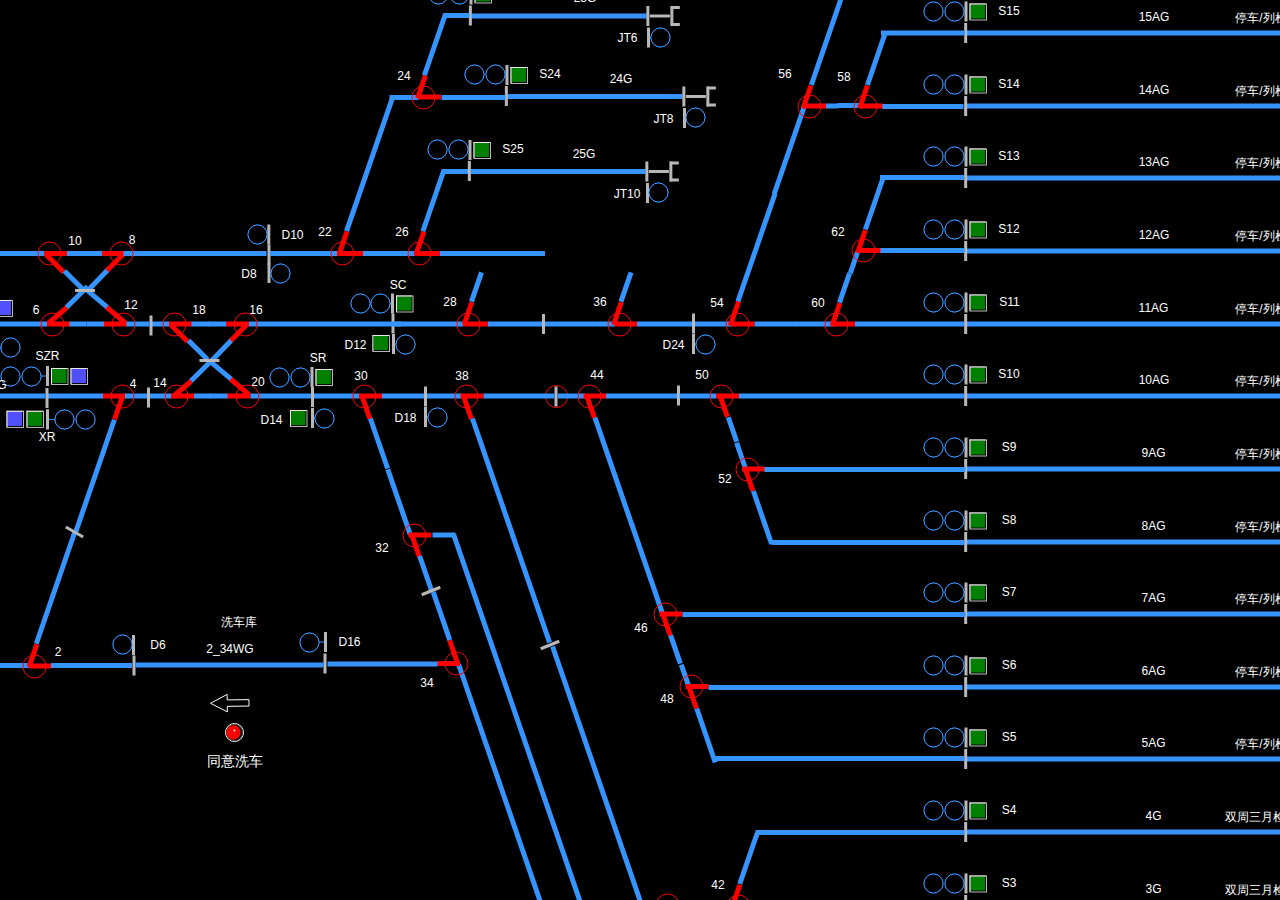
==== currenttrain.html @ 0a58083c "43保存" ====
<!--[if IE]><meta http-equiv="X-UA-Compatible" content="IE=5,IE=9" ><![endif]-->
<!DOCTYPE html>
<html>

<head>
	<title>Grapheditor</title>
	<meta http-equiv="Content-Type" content="text/html; charset=utf-8">
	<meta name="viewport" content="width=device-width, initial-scale=1.0, maximum-scale=1.0, user-scalable=no">

	<link rel="stylesheet" type="text/css" href="styles/grapheditor.css">
	<script type="text/javascript" src="js/lodash.min.js"></script>
	<script type="text/javascript" src="js/underscore.json.js"></script>
	<script type="text/javascript" src="js/Init.js"></script>
	<script type="text/javascript" src="deflate/pako.min.js"></script>
	<script type="text/javascript" src="deflate/base64.js"></script>
	<script type="text/javascript" src="jscolor/jscolor.js"></script>
	<script type="text/javascript" src="sanitizer/sanitizer.min.js"></script>
	<script type="text/javascript" src="src/js/mxClient.js"></script>
	<script type="text/javascript" src="js/EditorUi.js"></script>
	<script type="text/javascript" src="js/Editor.js"></script>
	<script type="text/javascript" src="js/Sidebar.js"></script>
	<script type="text/javascript" src="js/Graph.js"></script>
	<script type="text/javascript" src="js/Format.js"></script>
	<script type="text/javascript" src="js/Shapes.js"></script>
	<script type="text/javascript" src="js/Actions.js"></script>
	<script type="text/javascript" src="js/Menus.js"></script>
	<script type="text/javascript" src="js/Toolbar.js"></script>
	<script type="text/javascript" src="js/Dialogs.js"></script>
	<script type="text/javascript" src="js/jquery-latest.min.js"></script>
	<script type="text/javascript" src="js/jquery.keyboard.js"></script>
	<script type="text/javascript" src="js/jquery-ui.min.js"></script>
	<script type="text/javascript" src="js/jquery.mousewheel.js"></script>
	<script type="text/javascript" src="js/jquery.keyboard.extension-typing.js"></script>
	<script type="text/javascript" src="js/vue.js"></script>
	<script type="text/javascript" src="js/eleindex.js"></script>
	<script type="text/javascript" src="js/Tdrag.js"></script>
	<script type="text/javascript" src="js/pop.min.js"></script>
	<script type="text/javascript" src="js/context.js"></script>
	<script type="text/javascript" src="js/moment.min.js"></script>


</head>

<body>



	<div class="graphbody" style="height:100%; width:100%; position:absolute; overflow: hidden;z-index: 2;">
		<div class="covergraph"></div>

	</div>


</body>

<script type="text/javascript" src="js/customfunctrain.js"></script>
<script>
	/*
	 * 页面加载完成通知后端
	 */
	function document_load_ready(key) {
		var def = $.Deferred();
		if (window.cefQuery) {
			window.cefQuery({
				request: JSON.stringify({
					cmd: "load_finish"
				}),
				persistent: false,
				onSuccess: function (response) {
					def.resolve(response)
				},
				onFailure: function (error_code, error_message) {
					def.reject(error_message)
				}
			})
		} else {
			def.reject('it in not in shell env')
		}
		return def
	}
</script>

</html>
---- styles/grapheditor.css ----
* {
	margin: 0;
	padding: 0;
}

.geDiagramContainer {
	border: none;
}

foreignObject>div {
	justify-content: center;
}

.trainvessel {
	display: flex;
}
.shunttrain h3{
	padding:30px;
}
.shunttrainx {
	z-index: 2;
	height: 700px;
	width: 60%;
	left: 20%;
	top: calc((100% - 700px)/2);
	background: black;
	position: absolute;

}
body .pop-buttonSpcl{
display: none;
}
.shunttrain {
	z-index: 0;
	max-height: 700px;
	width: 60%;
	left: 20%;
	top: calc((100% - 700px)/2);
	background: white;
	position: absolute;
}

.trainbk {
	background: #00009a;
	border: 2px solid white;
	color: white;
	display: flex;
	font-size: 16px;
	align-items: center;
	justify-content: center;
	position: relative;
	height: 20px;
	margin-right: 16px;
}

.trainbk::after{
	content: ' ';
    display: block;
    right: -18px;
    top: -2px;
    height: 24px;
    width: 16px;
    position: absolute;
    background: url(../images/trainhead.png);
    background-size: auto 100%;
}
.trainbkleft{
	margin-right: auto;
	margin-left: 16px;
}
.trainbkleft::after{
	transform: rotate(180deg);
	right: auto;
	left:-18px;
}

#graphactionbtn button:focus {
	border-right: 2px solid white;
	border-bottom: 2px solid white;
	border-left: 2px solid gray;
	border-top: 2px solid gray;
	background: #ffff57;
	outline: none;
}

#graphactionbtn button#nofocus:focus {
	border-right: 2px solid white;
	border-bottom: 2px solid white;
	border-left: 2px solid gray;
	border-top: 2px solid gray;
	background: #dddddd;
	outline: none;
}






/*定义滚动条高宽及背景 高宽分别对应横竖滚动条的尺寸*/
.shunttrain ::-webkit-scrollbar {
	width: 10px;
	height: 10px;
	background-color: none;

}
.alarmplane{
	white-space: nowrap;
	font-size: 12px;
	line-height: 18px;
}

/*定义滚动条轨道 内阴影+圆角*/
.shunttrain ::-webkit-scrollbar-track {

	-webkit-box-shadow: inset 0 0 6px rgba(0, 0, 0, 0.3);
	border-radius: 10px;
	background-color: none;

}

/*定义滑块 内阴影+圆角*/
.shunttrain ::-webkit-scrollbar-thumb {
	border-radius: 10px;
	-webkit-box-shadow: inset 0 0 6px rgba(0, 0, 0, .3);
	background-color: gray;
}






#graphactionbtnsub1 {
	position: absolute;
	left: 780px;
	width: 60px;
	bottom: 31px;
}

#graphactionbtnsub2 {
	position: absolute;
	left: 60px;
	width: 60px;
	top: 0px;
}

#graphactionbtnsub3 {
	position: absolute;
	left: 60px;
	width: 60px;
	top: 0px;
}

#graphactionbtnsub4 {
	position: absolute;
	left: 60px;
	width: 60px;
	top: 0px;
}

#graphactionbtn button {
	width: 60px;
	height: 30px;
	padding: 0;
	line-height: 11px !important;
	font-weight: bold;
	float: left;
	border: 2px;
	border-left: 2px solid white;
	border-top: 2px solid white;
	border-right: 2px solid gray;
	border-bottom: 2px solid gray;
}

body {
	background: #000;
	overflow: hidden;
}

.graphbody {
	user-select: none;
}

.covergraph {
	display: none;
	background: rgba(0, 0, 0, 0.5);
	position: absolute;
	left: 0;
	right: 0;
	bottom: 0;
	top: 0;
	z-index: 9;
}

.btn-light {
	padding: 10px;
}

.geEditor {
	font-family: Helvetica Neue, Helvetica, Arial Unicode MS, Arial;
	font-size: 10pt;
	border: none;
	margin: 0px;
}

.geEditor input[type=text]::-ms-clear {
	display: none;
}

.geMenubarContainer .geItem,
.geToolbar .geButton,
.geToolbar .geLabel,
.geSidebarContainer .geTitle {
	cursor: pointer !important;
}

.geBackgroundPage {
	-webkit-box-shadow: 0px 0px 3px 0px #d9d9d9;
	-moz-box-shadow: 0px 0px 3px 0px #d9d9d9;
	box-shadow: 0px 0px 3px 0px #d9d9d9;
}

.geSidebarContainer a,
.geMenubarContainer a,
.geToolbar a {
	color: #000000;
	text-decoration: none;
}

.geMenubarContainer,
.geToolbarContainer,
.geDiagramContainer,
.geSidebarContainer,
.geFooterContainer,
.geHsplit,
.geVsplit {
	overflow: hidden;
	position: absolute;
	cursor: default;
}

.geFormatContainer {
	background-color: whiteSmoke !important;
	overflow-x: hidden !important;
	overflow-y: auto !important;
	font-size: 12px;
}

.geDiagramContainer {
	background-color: #ffffff;
	font-size: 0px;
	outline: none;
}

.ui-keyboard {
	z-index: 3;
}

.geMenubar,
.geToolbar {
	white-space: nowrap;
	display: block;
	width: 100%;
}

.geMenubarContainer .geItem,
.geToolbar .geButton,
.geToolbar .geLabel,
.geSidebar,
.geSidebarContainer .geTitle,
.geSidebar .geItem,
.mxPopupMenuItem {
	-webkit-transition: all 0.1s ease-in-out;
	-moz-transition: all 0.1s ease-in-out;
	-o-transition: all 0.1s ease-in-out;
	-ms-transition: all 0.1s ease-in-out;
	transition: all 0.1s ease-in-out;
}

.geHint {
	background-color: #ffffff;
	border: 1px solid gray;
	padding: 4px 16px 4px 16px;
	border-radius: 3px;
	-webkit-box-shadow: 1px 1px 2px 0px #ddd;
	-moz-box-shadow: 1px 1px 2px 0px #ddd;
	box-shadow: 1px 1px 2px 0px #ddd;
	opacity: 0.8;
	filter: alpha(opacity=80);
	font-size: 9pt;
}

.geStatusAlert {
	white-space: nowrap;
	margin-top: -5px;
	font-size: 12px;
	padding: 4px 6px 4px 6px;
	background-color: #f2dede;
	border: 1px solid #ebccd1;
	color: #a94442 !important;
	border-radius: 3px;
}

.geStatusAlert:hover {
	background-color: #f1d8d8;
	border-color: #d6b2b8;
}

.geStatusMessage {
	white-space: nowrap;
	margin-top: -5px;
	padding: 4px 6px 4px 6px;
	font-size: 12px;
	background-image: -webkit-linear-gradient(top, #dff0d8 0, #c8e5bc 100%);
	background-image: -o-linear-gradient(top, #dff0d8 0, #c8e5bc 100%);
	background-image: -webkit-gradient(linear, left top, left bottom, from(#dff0d8), to(#c8e5bc));
	background-image: linear-gradient(to bottom, #dff0d8 0, #c8e5bc 100%);
	filter: progid:DXImageTransform.Microsoft.gradient(startColorstr='#ffdff0d8', endColorstr='#ffc8e5bc', GradientType=0);
	background-repeat: repeat-x;
	border: 1px solid #b2dba1;
	border-radius: 3px;
	color: #3c763d !important;
}

.geStatusMessage:hover {
	background: #c8e5bc;
	border-color: #b2dba1;
}

.geAlert {
	position: absolute;
	white-space: nowrap;
	padding: 14px;
	background-color: #f2dede;
	border: 1px solid #ebccd1;
	color: #a94442;
	border-radius: 3px;
	-webkit-box-shadow: 2px 2px 3px 0px #ddd;
	-moz-box-shadow: 2px 2px 3px 0px #ddd;
	box-shadow: 2px 2px 3px 0px #ddd;
}

.geBtn,
.mxWindow .geBtn {
	background-image: none;
	background-color: #f5f5f5;
	border-radius: 2px;
	border: 1px solid #d8d8d8;
	color: #333;
	cursor: default;
	font-size: 11px;
	font-weight: bold;
	height: 29px;
	line-height: 27px;
	margin: 0 0 0 8px;
	min-width: 72px;
	outline: 0;
	padding: 0 8px;
	cursor: pointer;
}

.geBtn:hover,
.geBtn:focus {
	-webkit-box-shadow: 0px 1px 1px rgba(0, 0, 0, 0.1);
	-moz-box-shadow: 0px 1px 1px rgba(0, 0, 0, 0.1);
	box-shadow: 0px 1px 1px rgba(0, 0, 0, 0.1);
	border: 1px solid #c6c6c6;
	background-color: #f8f8f8;
	background-image: linear-gradient(#f8f8f8 0px, #f1f1f1 100%);
	color: #111;
}

.geBtn:disabled {
	opacity: .5;
}

.geBtnUp {
	background-image: url([data-uri]);
	_background-image: url(up.gif);
	background-position: center center;
	background-repeat: no-repeat;
}

.geBtnUp:active {
	background-color: #4d90fe;
	background-image: linear-gradient(#4d90fe 0px, #357ae8 100%);
}

.geBtnDown {
	background-image: url([data-uri]);
	_background-image: url(down.gif);
	background-position: center center;
	background-repeat: no-repeat;
}

.geBtnDown:active {
	background-color: #4d90fe;
	background-image: linear-gradient(#4d90fe 0px, #357ae8 100%);
}

.geColorBtn {
	background-color: #f5f5f5;
	background-image: linear-gradient(#f5f5f5 0px, #e1e1e1 100%);
	border-radius: 4px;
	border: 1px solid rgba(0, 0, 0, 0.5);
	color: #333;
	cursor: default;
	margin: 0px;
	outline: 0;
	padding: 0px;
	cursor: pointer;
}

.geColorBtn:hover {
	-webkit-box-shadow: 0px 1px 1px rgba(0, 0, 0, 0.1);
	-moz-box-shadow: 0px 1px 1px rgba(0, 0, 0, 0.1);
	box-shadow: 0px 1px 1px rgba(0, 0, 0, 0.1);
	border: 1px solid rgba(0, 0, 0, 0.7);
}

.geColorBtn:active {
	background-color: #4d90fe;
	background-image: linear-gradient(#4d90fe 0px, #357ae8 100%);
	border: 1px solid #2f5bb7;
	color: #fff;
}

.geColorBtn:disabled {
	opacity: .5;
}

.gePrimaryBtn,
.mxWindow .gePrimaryBtn {
	background-color: #4d90fe;
	background-image: linear-gradient(#4d90fe 0px, #4787ed 100%);
	border: 1px solid #3079ed;
	color: #fff;
}

.gePrimaryBtn:hover,
.gePrimaryBtn:focus {
	background-color: #357ae8;
	background-image: linear-gradient(#4d90fe 0px, #357ae8 100%);
	border: 1px solid #2f5bb7;
	color: #fff;
}

.gePrimaryBtn:disabled {
	opacity: .5;
}

.geAlertLink {
	color: #843534;
	font-weight: 700;
	text-decoration: none;
}

.geMenubarContainer {
	background-color: #ffffff;
}

.geMenubar {
	padding: 0px 2px 0px 2px;
	vertical-align: middle;
}

.geMenubarContainer .geItem,
.geToolbar .geItem {
	padding: 6px 8px 6px 8px;
	cursor: default;
}

.geMenubarContainer .geItem:hover {
	background: #eeeeee;
}

.mxDisabled:hover {
	background: inherit !important;
}

.geMenubar a.geStatus {
	color: #b3b3b3;
	padding-left: 6px;
	display: inline-block;
	cursor: default !important;
}

.geMenubar a.geStatus:hover {
	background: transparent;
}

.geMenubarMenu {
	border: 1px solid #d5d5d5 !important;
}

.geToolbarContainer {
	background: whiteSmoke;
	border-bottom: 1px solid #e0e0e0;
}

.geSidebarContainer .geToolbarContainer {
	background: transparent;
	border-bottom: none;
}

.geSidebarContainer button {
	text-overflow: ellipsis;
	overflow: hidden;
}

.geToolbar {
	padding: 1px 0px 0px 6px;
	border-top: 1px solid #e0e0e0;
	-webkit-box-shadow: inset 0 1px 0 0 #fff;
	-moz-box-shadow: inset 0 1px 0 0 #fff;
	box-shadow: inset 0 1px 0 0 #fff;
}

.geToolbarContainer .geSeparator {
	float: left;
	width: 1px;
	height: 34px;
	background: #e5e5e5;
	margin-left: 6px;
	margin-right: 6px;
	margin-top: -2px;
}

.geToolbarContainer .geButton {
	float: left;
	width: 20px;
	height: 20px;
	padding: 0px 2px 4px 2px;
	margin: 2px;
	border: 1px solid transparent;
	cursor: pointer;
	opacity: 0.6;
	filter: alpha(opacity=60);
}

.geToolbarContainer .geButton:hover {
	border: 1px solid gray;
	border-radius: 2px;
	opacity: 1;
	filter: none !important;
}

.geToolbarContainer .geButton:active {
	border: 1px solid black;
}

div.mxWindow .geButton {
	margin: -1px 2px 2px 2px;
	padding: 1px 2px 2px 1px;
}

.geToolbarContainer .geLabel {
	float: left;
	margin: 2px;
	cursor: pointer;
	padding: 3px 5px 3px 5px;
	border: 1px solid transparent;
	opacity: 0.6;
	filter: alpha(opacity=60);
}

.geToolbarContainer .geLabel:hover {
	border: 1px solid gray;
	border-radius: 2px;
	opacity: 0.9;
	filter: alpha(opacity=90) !important;
}

.geToolbarContainer .geLabel:active {
	border: 1px solid black;
	opacity: 1;
	filter: none !important;
}

.geToolbarContainer .mxDisabled:hover {
	border: 1px solid transparent !important;
	opacity: 0.2 !important;
	filter: alpha(opacity=20) !important;
}

.geToolbarMenu {
	border: 3px solid #e0e0e0 !important;
	-webkit-box-shadow: none !important;
	-moz-box-shadow: none !important;
	box-shadow: none !important;
	filter: none !important;
}

.geDiagramBackdrop {
	background-color: #ebebeb;
}

.geSidebarContainer {
	background: #ffffff;
	overflow: hidden;
	position: absolute;
	border-top: 1px solid #e5e5e5;
	overflow: auto;
}

.geSidebar {
	background: whiteSmoke;
	border-bottom: 1px solid #e5e5e5;
	padding: 5px;
	_padding: 1px;
	padding-bottom: 12px;
	overflow: hidden;
}

.geSidebarContainer .geTitle {
	display: block;
	font-size: 9pt;
	border-bottom: 1px solid #e5e5e5;
	font-weight: normal;
	padding: 6px 0px 6px 14px;
	margin: 0px;
	cursor: default;
	background: #eeeeee;
	white-space: nowrap;
	overflow: hidden;
	text-overflow: ellipsis;
	line-height: 1.4em;
}

.geSidebarContainer .geTitle:hover {
	background: #e5e5e5;
}

.geTitle img {
	opacity: 0.5;
	_filter: alpha(opacity=50);
}

.geTitle img:hover {
	opacity: 1;
	_filter: alpha(opacity=100);
}

.geTitle .geButton {
	border: 1px solid transparent;
	padding: 3px;
	border-radius: 2px;
}

.geTitle .geButton:hover {
	border: 1px solid gray;
}

.geSidebar .geItem {
	display: inline-block;
	background-repeat: no-repeat;
	background-position: 50% 50%;
	border: 1px solid transparent;
	border-radius: 2px;
	cursor: move;
}

.geSidebar .geItem:hover {
	border: 1px solid gray !important;
}

.geItem {
	vertical-align: top;
	display: inline-block;
}

.geSidebarTooltip {
	position: absolute;
	background: white;
	overflow: hidden;
	border: 1px solid gray;
	border-radius: 8px;
	-webkit-box-shadow: 0px 0px 2px 2px #d5d5d5;
	-moz-box-shadow: 0px 0px 2px 2px #d5d5d5;
	box-shadow: 0px 0px 2px 2px #d5d5d5;
	_filter: progid:DXImageTransform.Microsoft.DropShadow(OffX=2, OffY=2, Color='#d5d5d5', Positive='true');
}

.geFooterContainer {
	background: #e5e5e5;
	border-top: 1px solid #c0c0c0;
}

.geFooterContainer a {
	display: inline-block;
	box-sizing: border-box;
	width: 100%;
	white-space: nowrap;
	font-size: 14px;
	color: #235695;
	font-weight: bold;
	text-decoration: none;
}

.geFooterContainer table {
	border-collapse: collapse;
	margin: 0 auto;
}

.geFooterContainer td {
	border-left: 1px solid #c0c0c0;
	border-right: 1px solid #c0c0c0;
}

.geFooterContainer td:hover {
	background-color: #b3b3b3;
}

.geHsplit {
	cursor: col-resize;
	background-color: #e5e5e5;
	background-image: url([data-uri]);
	_background-image: url('thumb_vertical.png');
	background-repeat: no-repeat;
	background-position: center center;
}

.geVsplit {
	font-size: 1pt;
	cursor: row-resize;
	background-color: #e5e5e5;
	background-image: url([data-uri]);
	_background-image: url('thumb_horz.png');
	background-repeat: no-repeat;
	background-position: center center;
}

.geHsplit:hover,
.geVsplit:hover {
	background-color: #d5d5d5;
}

.geDialog {
	position: absolute;
	background: white;
	line-height: 1em;
	overflow: hidden;
	padding: 30px;
	border: 1px solid #acacac;
	-webkit-box-shadow: 0px 0px 2px 2px #d5d5d5;
	-moz-box-shadow: 0px 0px 2px 2px #d5d5d5;
	box-shadow: 0px 0px 2px 2px #d5d5d5;
	_filter: progid:DXImageTransform.Microsoft.DropShadow(OffX=2, OffY=2, Color='#d5d5d5', Positive='true');
	z-index: 2;
}

.geDialogClose {
	position: absolute;
	width: 9px;
	height: 9px;
	opacity: 0.5;
	cursor: pointer;
	_filter: alpha(opacity=50);
}

.geDialogClose:hover {
	opacity: 1;
}

.geDialogTitle {
	box-sizing: border-box;
	white-space: nowrap;
	background: rgb(229, 229, 229);
	border-bottom: 1px solid rgb(192, 192, 192);
	font-size: 15px;
	font-weight: bold;
	text-align: center;
	color: rgb(35, 86, 149);
}

.geDialogFooter {
	background: whiteSmoke;
	white-space: nowrap;
	text-align: right;
	box-sizing: border-box;
	border-top: 1px solid #e5e5e5;
	color: darkGray;
}

.geSprite {
	background: url('[data-uri]') no-repeat;
	_background: url('sprites.png') no-repeat top left;
	width: 21px;
	height: 21px;
}

.geBaseButton {
	padding: 10px;
	border-radius: 6px;
	border: 1px solid #c0c0c0;
	cursor: pointer;
	background-color: #ececec;
	background-image: linear-gradient(#ececec 0%, #fcfcfc 100%);
}

.geBaseButton:hover {
	background: #ececec;
}

.geBigButton {
	color: #ffffff;
	border: none;
	padding: 10px;
	font-size: 14pt;
	white-space: nowrap;
	border-radius: 6px;
	text-shadow: rgb(41, 89, 137) 0px 1px 0px;
	background-color: #428bca;
	background-image: linear-gradient(rgb(70, 135, 206) 0px, rgb(48, 104, 162) 100%);
	-webkit-box-shadow: rgba(255, 255, 255, 0.0980392) 0px 1px 0px 0px inset, rgba(0, 0, 0, 0.2) 0px 1px 1px 0px;
	-moz-box-shadow: rgba(255, 255, 255, 0.0980392) 0px 1px 0px 0px inset, rgba(0, 0, 0, 0.2) 0px 1px 1px 0px;
	box-shadow: rgba(255, 255, 255, 0.0980392) 0px 1px 0px 0px inset, rgba(0, 0, 0, 0.2) 0px 1px 1px 0px;
}

.geBigButton:hover {
	background-color: #2d6ca2;
	background-image: linear-gradient(rgb(90, 148, 211) 0px, rgb(54, 115, 181) 100%);
}

.geBigButton:active {
	background-color: rgb(54, 115, 181);
	background-image: none;
}

@media print {
	div.geNoPrint {
		display: none !important;
	}
}

.geSprite-actualsize {
	background-position: 0 0;
}

.geSprite-bold {
	background-position: 0 -46px;
}

.geSprite-bottom {
	background-position: 0 -92px;
}

.geSprite-center {
	background-position: 0 -138px;
}

.geSprite-delete {
	background-position: 0 -184px;
}

.geSprite-fillcolor {
	background-position: 0 -229px;
}

.geSprite-fit {
	background-position: 0 -277px;
}

.geSprite-fontcolor {
	background-position: 0 -322px;
}

.geSprite-gradientcolor {
	background-position: 0 -368px;
}

.geSprite-image {
	background-position: 0 -414px;
}

.geSprite-italic {
	background-position: 0 -460px;
}

.geSprite-left {
	background-position: 0 -505px;
}

.geSprite-middle {
	background-position: 0 -552px;
}

.geSprite-print {
	background-position: 0 -598px;
}

.geSprite-redo {
	background-position: 0 -644px;
}

.geSprite-right {
	background-position: 0 -689px;
}

.geSprite-shadow {
	background-position: 0 -735px;
}

.geSprite-strokecolor {
	background-position: 0 -782px;
}

.geSprite-top {
	background-position: 0 -828px;
}

.geSprite-underline {
	background-position: 0 -874px;
}

.geSprite-undo {
	background-position: 0 -920px;
}

.geSprite-zoomin {
	background-position: 0 -966px;
}

.geSprite-zoomout {
	background-position: 0 -1012px;
}

.geSprite-arrow {
	background-position: 0 -1059px;
}

.geSprite-linkedge {
	background-position: 0 -1105px;
}

.geSprite-straight {
	background-position: 0 -1150px;
}

.geSprite-entity {
	background-position: 0 -1196px;
}

.geSprite-orthogonal {
	background-position: 0 -1242px;
}

.geSprite-curved {
	background-position: 0 -1288px;
}

.geSprite-noarrow {
	background-position: 0 -1334px;
}

.geSprite-endclassic {
	background-position: 0 -1380px;
}

.geSprite-endopen {
	background-position: 0 -1426px;
}

.geSprite-endblock {
	background-position: 0 -1472px;
}

.geSprite-endoval {
	background-position: 0 -1518px;
}

.geSprite-enddiamond {
	background-position: 0 -1564px;
}

.geSprite-endthindiamond {
	background-position: 0 -1610px;
}

.geSprite-endclassictrans {
	background-position: 0 -1656px;
}

.geSprite-endblocktrans {
	background-position: 0 -1702px;
}

.geSprite-endovaltrans {
	background-position: 0 -1748px;
}

.geSprite-enddiamondtrans {
	background-position: 0 -1794px;
}

.geSprite-endthindiamondtrans {
	background-position: 0 -1840px;
}

.geSprite-startclassic {
	background-position: 0 -1886px;
}

.geSprite-startopen {
	background-position: 0 -1932px;
}

.geSprite-startblock {
	background-position: 0 -1978px;
}

.geSprite-startoval {
	background-position: 0 -2024px;
}

.geSprite-startdiamond {
	background-position: 0 -2070px;
}

.geSprite-startthindiamond {
	background-position: 0 -2116px;
}

.geSprite-startclassictrans {
	background-position: 0 -2162px;
}

.geSprite-startblocktrans {
	background-position: 0 -2208px;
}

.geSprite-startovaltrans {
	background-position: 0 -2254px;
}

.geSprite-startdiamondtrans {
	background-position: 0 -2300px;
}

.geSprite-startthindiamondtrans {
	background-position: 0 -2346px;
}

.geSprite-globe {
	background-position: 0 -2392px;
}

.geSprite-orderedlist {
	background-position: 0 -2438px;
}

.geSprite-unorderedlist {
	background-position: 0 -2484px;
}

.geSprite-horizontalrule {
	background-position: 0 -2530px;
}

.geSprite-link {
	background-position: 0 -2576px;
}

.geSprite-indent {
	background-position: 0 -2622px;
}

.geSprite-outdent {
	background-position: 0 -2668px;
}

.geSprite-code {
	background-position: 0 -2714px;
}

.geSprite-fontbackground {
	background-position: 0 -2760px;
}

.geSprite-removeformat {
	background-position: 0 -2806px;
}

.geSprite-superscript {
	background-position: 0 -2852px;
}

.geSprite-subscript {
	background-position: 0 -2898px;
}

.geSprite-table {
	background-position: 0 -2944px;
}

.geSprite-deletecolumn {
	background-position: 0 -2990px;
}

.geSprite-deleterow {
	background-position: 0 -3036px;
}

.geSprite-insertcolumnafter {
	background-position: 0 -3082px;
}

.geSprite-insertcolumnbefore {
	background-position: 0 -3128px;
}

.geSprite-insertrowafter {
	background-position: 0 -3174px;
}

.geSprite-insertrowbefore {
	background-position: 0 -3220px;
}

.geSprite-grid {
	background-position: 0 -3272px;
}

.geSprite-guides {
	background-position: 0 -3324px;
}

.geSprite-dots {
	background-position: 0 -3370px;
}

.geSprite-alignleft {
	background-position: 0 -3416px;
}

.geSprite-alignright {
	background-position: 0 -3462px;
}

.geSprite-aligncenter {
	background-position: 0 -3508px;
}

.geSprite-aligntop {
	background-position: 0 -3554px;
}

.geSprite-alignbottom {
	background-position: 0 -3600px;
}

.geSprite-alignmiddle {
	background-position: 0 -3646px;
}

.geSprite-justifyfull {
	background-position: 0 -3692px;
}

.geSprite-formatpanel {
	background-position: 0 -3738px;
}

.geSprite-connection {
	background-position: 0 -3784px;
}

.geSprite-vertical {
	background-position: 0 -3830px;
}

.geSprite-simplearrow {
	background-position: 0 -3876px;
}

.geSprite-plus {
	background-position: 0 -3922px;
}

.geSprite-rounded {
	background-position: 0 -3968px;
}

.geSprite-toback {
	background-position: 0 -4014px;
}

.geSprite-tofront {
	background-position: 0 -4060px;
}

.geSprite-duplicate {
	background-position: 0 -4106px;
}

.geSprite-insert {
	background-position: 0 -4152px;
}

.geSprite-endblockthin {
	background-position: 0 -4201px;
}

.geSprite-endblockthintrans {
	background-position: 0 -4247px;
}

.geSprite-enderone {
	background-position: 0 -4293px;
}

.geSprite-enderonetoone {
	background-position: 0 -4339px;
}

.geSprite-enderonetomany {
	background-position: 0 -4385px;
}

.geSprite-endermany {
	background-position: 0 -4431px;
}

.geSprite-enderoneopt {
	background-position: 0 -4477px;
}

.geSprite-endermanyopt {
	background-position: 0 -4523px;
}

.geSprite-endclassicthin {
	background-position: 0 -4938px;
}

.geSprite-endclassicthintrans {
	background-position: 0 -4984px;
}

.geSprite-enddash {
	background-position: 0 -5029px;
}

.geSprite-endcircleplus {
	background-position: 0 -5075px;
}

.geSprite-endcircle {
	background-position: 0 -5121px;
}

.geSprite-endasync {
	background-position: 0 -5167px;
}

.geSprite-endasynctrans {
	background-position: 0 -5213px;
}

.geSprite-startblockthin {
	background-position: 0 -4569px;
}

.geSprite-startblockthintrans {
	background-position: 0 -4615px;
}

.geSprite-starterone {
	background-position: 0 -4661px;
}

.geSprite-starteronetoone {
	background-position: 0 -4707px;
}

.geSprite-starteronetomany {
	background-position: 0 -4753px;
}

.geSprite-startermany {
	background-position: 0 -4799px;
}

.geSprite-starteroneopt {
	background-position: 0 -4845px;
}

.geSprite-startermanyopt {
	background-position: 0 -4891px;
}

.geSprite-startclassicthin {
	background-position: 0 -5259px;
}

.geSprite-startclassicthintrans {
	background-position: 0 -5305px;
}

.geSprite-startdash {
	background-position: 0 -5351px;
}

.geSprite-startcircleplus {
	background-position: 0 -5397px;
}

.geSprite-startcircle {
	background-position: 0 -5443px;
}

.geSprite-startasync {
	background-position: 0 -5489px;
}

.geSprite-startasynctrans {
	background-position: 0 -5535px;
}

.geSprite-startcross {
	background-position: 0 -5581px;
}

.geSprite-startopenthin {
	background-position: 0 -5627px;
}

.geSprite-startopenasync {
	background-position: 0 -5673px;
}

.geSprite-endcross {
	background-position: 0 -5719px;
}

.geSprite-endopenthin {
	background-position: 0 -5765px;
}

.geSprite-endopenasync {
	background-position: 0 -5811px;
}

.geSprite-verticalelbow {
	background-position: 0 -5857px;
}

.geSprite-horizontalelbow {
	background-position: 0 -5903px;
}

.geSprite-horizontalisometric {
	background-position: 0 -5949px;
}

.geSprite-verticalisometric {
	background-position: 0 -5995px;
}

html div.mxRubberband {
	border-color: #0000DD;
	background: #99ccff;
}

td.mxPopupMenuIcon div {
	width: 16px;
	height: 16px;
}

html div.mxPopupMenu {
	-webkit-box-shadow: 2px 2px 3px #d5d5d5;
	-moz-box-shadow: 2px 2px 3px #d5d5d5;
	box-shadow: 2px 2px 3px #d5d5d5;
	_filter: progid:DXImageTransform.Microsoft.DropShadow(OffX=2, OffY=2, Color='#d0d0d0', Positive='true');
	background: white;
	position: absolute;
	border: 3px solid #e7e7e7;
	padding: 3px;
}

html table.mxPopupMenu {
	border-collapse: collapse;
	margin: 0px;
}

html td.mxPopupMenuItem {
	padding: 7px 30px 7px 30px;
	font-family: Helvetica Neue, Helvetica, Arial Unicode MS, Arial;
	font-size: 10pt;
}

html td.mxPopupMenuIcon {
	background-color: white;
	padding: 0px;
}

td.mxPopupMenuIcon .geIcon {
	padding: 2px;
	padding-bottom: 4px;
	margin: 2px;
	border: 1px solid transparent;
	opacity: 0.5;
	_width: 26px;
	_height: 26px;
}

td.mxPopupMenuIcon .geIcon:hover {
	border: 1px solid gray;
	border-radius: 2px;
	opacity: 1;
}

html tr.mxPopupMenuItemHover {
	background-color: #eeeeee;
	color: black;
}

table.mxPopupMenu hr {
	color: #cccccc;
	background-color: #cccccc;
	border: none;
	height: 1px;
}

table.mxPopupMenu tr {
	font-size: 4pt;
}

html td.mxWindowTitle {
	font-family: Helvetica Neue, Helvetica, Arial Unicode MS, Arial;
	text-align: left;
	font-size: 12px;
	color: rgb(112, 112, 112);
	padding: 4px;
}

/* keyboard - jQuery UI Widget */
.ui-keyboard {
	background: white;
	text-align: center;
	padding: .3em;
	position: absolute;
	left: 0;
	top: 0;
	z-index: 16000;
	/* see issue #484 */
	-ms-touch-action: manipulation;
	touch-action: manipulation;
}

.ui-keyboard-has-focus {
	z-index: 16001;
}

.ui-keyboard div {
	font-size: 1.1em;
}

.ui-keyboard[contenteditable] {
	white-space: pre;
}

.ui-keyboard-button {
	height: 2em;
	min-width: 2em;
	margin: .1em;
	cursor: pointer;
	overflow: hidden;
	line-height: 2em;
	-moz-user-focus: ignore;
}

.ui-keyboard-button span {
	padding: 0;
	margin: 0;
	white-space: nowrap;
	display: inline-block;
}

.ui-keyboard-button-endrow {
	clear: left;
}

.ui-keyboard-space {
	width: 15em;
}

/* see http://nicolasgallagher.com/another-css-image-replacement-technique/ */
.ui-keyboard-space span,
.ui-keyboard-empty span {
	font: 0/0 a;
	text-shadow: none;
	color: transparent;
}

.ui-keyboard-preview-wrapper {
	text-align: center;
	position: relative;
	overflow: hidden;
}

/* width is calculated in IE, since 99% = 99% full browser width =( */
.ui-keyboard-preview {
	text-align: left;
	margin: 0 0 3px 0;
	display: inline;
	width: 99%;
}

.ui-keyboard-keyset {
	text-align: center;
	white-space: nowrap;
}

.ui-keyboard-input {
	text-align: left;
}

.ui-keyboard-input-current {
	-moz-box-shadow: 0 0 5px #4d90fe;
	-webkit-box-shadow: 0 0 5px #4d90fe;
	box-shadow: 0 0 5px #4d90fe;
}

.ui-keyboard-placeholder {
	color: #888;
}

/* disabled or readonly inputs, or use
 input[disabled='disabled'] { color: #f00; } */
.ui-keyboard-nokeyboard {
	color: #888;
	border-color: #888;
}

.ui-keyboard-spacer {
	display: inline-block;
	width: 1px;
	height: 0;
	cursor: default;
}

.ui-keyboard-NBSP span,
.ui-keyboard-ZWSP span,
.ui-keyboard-ZWNJ span,
.ui-keyboard-ZWJ span,
.ui-keyboard-LRM span,
.ui-keyboard-RLM span {
	font-size: 0.5em;
	line-height: 1.5em;
	white-space: normal;
}

/* combo key styling - toggles diacritics on/off */
.ui-keyboard-button.ui-keyboard-combo.ui-state-default {
	border-color: #ffaf0f;
}

/* (in)valid inputs */
button.ui-keyboard-accept.ui-keyboard-valid-input {
	border-color: #0c0;
	background: #080;
	color: #fff;
}

button.ui-keyboard-accept.ui-keyboard-valid-input:not([disabled]):hover {
	background: #0a0;
}

button.ui-keyboard-accept.ui-keyboard-invalid-input {
	border-color: #c00;
	background: #800;
	color: #fff;
	opacity: 0.5;
	filter: alpha(opacity=50);
}

button.ui-keyboard-accept.ui-keyboard-invalid-input:not([disabled]):hover {
	background: #a00;
}

/*** Caret extension definition ***/
/* margin-top => is added to the caret height (top & bottom) */
.ui-keyboard-caret {
	background: #c00;
	width: 1px;
	margin-top: 3px;
}

/*** jQuery Mobile definitions ***/
/* jQuery Mobile styles - need wider buttons because of font size and
 text-overflow:ellipsis */
div.ui-body.ui-keyboard button.ui-keyboard-button.ui-btn {
	padding: 0.5em 1em;
	border-color: transparent;
}

.ui-body .ui-keyboard-button {
	width: 3em;
	height: 3em;
	display: inline-block;
}

.ui-body .ui-keyboard-widekey {
	width: 5.5em;
}

.ui-body .ui-keyboard-space {
	width: 15em;
}

.ui-body .ui-keyboard-space span {
	visibility: hidden;
	/* hides the ellipsis */
}

.ui-body .ui-keyboard-keyset {
	line-height: 0.5em;
}

.ui-body input.ui-input-text,
.ui-body textarea.ui-input-text {
	width: 95%;
}

/* over-ride padding set by mobile ui theme - needed because the mobile script
 wraps button text with several more spans */
.ui-body .ui-btn-inner {
	height: 2em;
	padding: 0.2em 0;
	margin: 0;
}

.ui-body .ui-btn {
	margin: 0;
	font-size: 13px;
	/* mobile default size is 13px */
}

/* override Bootstrap excessive button padding */
button.ui-keyboard-button.btn {
	padding: 1px 6px;
}

/* enable/disable icons */
button.ui-keyboard-toggle span {
	width: .8em;
	height: .8em;
	display: inline-block;
	background-repeat: no-repeat;
	background-position: center center;
	background-size: contain;
}

/* unlocked icon (keyboard enabled) */
button.ui-keyboard-toggle span {
	/* light theme unlocked icon - fill: #111 */
	background-image: url([data-uri]);
}

.ui-keyboard-dark-theme button.ui-keyboard-toggle span {
	/* dark theme unlocked icon - fill: #eee */
	background-image: url([data-uri]);
}

/* locked icon (keyboard disabled) */
button.ui-keyboard-toggle.ui-keyboard-disabled span {
	/* light theme locked icon - fill: #111 */
	background-image: url([data-uri]);
}

.ui-keyboard-dark-theme button.ui-keyboard-toggle.ui-keyboard-disabled span {
	/* dark theme locked icon - fill: #eee */
	background-image: url([data-uri]);
}

.ui-keyboard.ui-keyboard-disabled button:not(.ui-keyboard-toggle),
.ui-keyboard.ui-keyboard-disabled input {
	opacity: 0.5;
}

/*** Alt-Keys Popup extension ***/
/* clickable overlay on top of keyboard to hide the popup */
.ui-keyboard-overlay {
	position: absolute;
	top: 0;
	left: 0;
	bottom: 0;
	right: 0;
	background: rgba(0, 0, 0, 0.5);
}

/* the actual popup styling, class names from the css.container option are also
 added */
.ui-keyboard-popup {
	display: inline-block;
	/* default buttons are 2em wide + .1em margin on either side (set in
	.ui-keyboard-button definition); so use multiples of 2.2em for a max-width
	if you don't want any extra white space on the sides, e.g.
	5 buttons * 2.2em = 11em,
	6 buttons * 2.2em = 13.2em, etc
	*/
	max-width: 22em;
	/* 10 buttons */
}

.ui-keyboard.ui-keyboard-popup-open .ui-keyboard-keyset .ui-keyboard-button {
	/* Disable keys under overlay while popup is open - see #654 */
	pointer-events: none;
}

/*** Extender keyboard extension ***/
div.ui-keyboard-extender {
	margin-left: 5px;
}

button.ui-keyboard-extender span {
	width: .9em;
	height: .9em;
	display: inline-block;
	margin-bottom: 3px;
	background-repeat: no-repeat;
	background-position: center center;
	background-size: contain;
	/* light theme extender icon - fill: #111 */
	background-image: url([data-uri]);
}

.ui-keyboard-dark-theme button.ui-keyboard-extender span {
	/* dark theme extender icon - fill: #eee */
	background-image: url([data-uri]);
}

/* Media Queries (optimized for jQuery UI themes;
 may be slightly off in jQuery Mobile themes) */
/* 240 x 320 (small phone)  */
@media all and (max-width: 319px) {
	.ui-keyboard div {
		font-size: 9px;
	}

	.ui-keyboard .ui-keyboard-input {
		font-size: 12px;
	}

	/* I don't own an iPhone so I have no idea how small this really is... is it
	even clickable with your finger? */
	.ui-body .ui-btn {
		margin: 0;
		font-size: 9px;
	}

	.ui-body .ui-keyboard-button {
		width: 1.8em;
		height: 2.5em;
	}

	.ui-body .ui-keyboard-widekey {
		width: 4em;
	}

	.ui-body .ui-keyboard-space {
		width: 8em;
	}

	.ui-body .ui-btn-inner {
		height: 2.5em;
		padding: 0.3em 0;
	}
}

/* 320 x 480 (iPhone)  */
@media all and (min-width: 320px) and (max-width: 479px) {
	.ui-keyboard div {
		font-size: 9px;
	}

	.ui-keyboard .ui-keyboard-input {
		font-size: 14px;
	}

	/* I don't own an iPhone so I have no idea how small this really is... is it
	even clickable with your finger? */
	.ui-body .ui-btn {
		margin: 0;
		font-size: 11px;
	}

	.ui-body .ui-keyboard-button {
		width: 1.8em;
		height: 3em;
	}

	.ui-body .ui-keyboard-widekey {
		width: 4.5em;
	}

	.ui-body .ui-keyboard-space {
		width: 10em;
	}

	.ui-body .ui-btn-inner {
		height: 3em;
		padding: 0.7em 0;
	}
}

/* 480 x 640 (small tablet) */
@media all and (min-width: 480px) and (max-width: 767px) {
	.ui-keyboard div {
		font-size: 13px;
	}

	.ui-keyboard .ui-keyboard-input {
		font-size: 14px;
	}

	.ui-body .ui-btn {
		margin: 0;
		font-size: 10px;
	}

	.ui-body .ui-keyboard-button {
		height: 2.5em;
	}

	.ui-body .ui-btn-inner {
		height: 2.5em;
		padding: 0.5em 0;
	}
}


@charset "UTF-8";.el-pagination--small .arrow.disabled,.el-table .hidden-columns,.el-table td.is-hidden>*,.el-table th.is-hidden>*,.el-table--hidden{visibility:hidden}.el-input__suffix,.el-tree.is-dragging .el-tree-node__content *{pointer-events:none}.el-dropdown .el-dropdown-selfdefine:focus:active,.el-dropdown .el-dropdown-selfdefine:focus:not(.focusing),.el-message__closeBtn:focus,.el-message__content:focus,.el-popover:focus,.el-popover:focus:active,.el-popover__reference:focus:hover,.el-popover__reference:focus:not(.focusing),.el-rate:active,.el-rate:focus,.el-tooltip:focus:hover,.el-tooltip:focus:not(.focusing),.el-upload-list__item.is-success:active,.el-upload-list__item.is-success:not(.focusing):focus{outline-width:0}@font-face{font-family:element-icons;src:url(fonts/element-icons.woff) format("woff"),url(fonts/element-icons.ttf) format("truetype");font-weight:400;font-style:normal}[class*=" el-icon-"],[class^=el-icon-]{font-family:element-icons!important;speak:none;font-style:normal;font-weight:400;font-variant:normal;text-transform:none;line-height:1;vertical-align:baseline;display:inline-block;-webkit-font-smoothing:antialiased;-moz-osx-font-smoothing:grayscale}.el-icon-info:before{content:"\e61a"}.el-icon-error:before{content:"\e62c"}.el-icon-success:before{content:"\e62d"}.el-icon-warning:before{content:"\e62e"}.el-icon-question:before{content:"\e634"}.el-icon-back:before{content:"\e606"}.el-icon-arrow-left:before{content:"\e600"}.el-icon-arrow-down:before{content:"\e603"}.el-icon-arrow-right:before{content:"\e604"}.el-icon-arrow-up:before{content:"\e605"}.el-icon-caret-left:before{content:"\e60a"}.el-icon-caret-bottom:before{content:"\e60b"}.el-icon-caret-top:before{content:"\e60c"}.el-icon-caret-right:before{content:"\e60e"}.el-icon-d-arrow-left:before{content:"\e610"}.el-icon-d-arrow-right:before{content:"\e613"}.el-icon-minus:before{content:"\e621"}.el-icon-plus:before{content:"\e62b"}.el-icon-remove:before{content:"\e635"}.el-icon-circle-plus:before{content:"\e601"}.el-icon-remove-outline:before{content:"\e63c"}.el-icon-circle-plus-outline:before{content:"\e602"}.el-icon-close:before{content:"\e60f"}.el-icon-check:before{content:"\e611"}.el-icon-circle-close:before{content:"\e607"}.el-icon-circle-check:before{content:"\e639"}.el-icon-circle-close-outline:before{content:"\e609"}.el-icon-circle-check-outline:before{content:"\e63e"}.el-icon-zoom-out:before{content:"\e645"}.el-icon-zoom-in:before{content:"\e641"}.el-icon-d-caret:before{content:"\e615"}.el-icon-sort:before{content:"\e640"}.el-icon-sort-down:before{content:"\e630"}.el-icon-sort-up:before{content:"\e631"}.el-icon-tickets:before{content:"\e63f"}.el-icon-document:before{content:"\e614"}.el-icon-goods:before{content:"\e618"}.el-icon-sold-out:before{content:"\e63b"}.el-icon-news:before{content:"\e625"}.el-icon-message:before{content:"\e61b"}.el-icon-date:before{content:"\e608"}.el-icon-printer:before{content:"\e62f"}.el-icon-time:before{content:"\e642"}.el-icon-bell:before{content:"\e622"}.el-icon-mobile-phone:before{content:"\e624"}.el-icon-service:before{content:"\e63a"}.el-icon-view:before{content:"\e643"}.el-icon-menu:before{content:"\e620"}.el-icon-more:before{content:"\e646"}.el-icon-more-outline:before{content:"\e626"}.el-icon-star-on:before{content:"\e637"}.el-icon-star-off:before{content:"\e63d"}.el-icon-location:before{content:"\e61d"}.el-icon-location-outline:before{content:"\e61f"}.el-icon-phone:before{content:"\e627"}.el-icon-phone-outline:before{content:"\e628"}.el-icon-picture:before{content:"\e629"}.el-icon-picture-outline:before{content:"\e62a"}.el-icon-delete:before{content:"\e612"}.el-icon-search:before{content:"\e619"}.el-icon-edit:before{content:"\e61c"}.el-icon-edit-outline:before{content:"\e616"}.el-icon-rank:before{content:"\e632"}.el-icon-refresh:before{content:"\e633"}.el-icon-share:before{content:"\e636"}.el-icon-setting:before{content:"\e638"}.el-icon-upload:before{content:"\e60d"}.el-icon-upload2:before{content:"\e644"}.el-icon-download:before{content:"\e617"}.el-icon-loading:before{content:"\e61e"}.el-icon-loading{-webkit-animation:rotating 2s linear infinite;animation:rotating 2s linear infinite}.el-icon--right{margin-left:5px}.el-icon--left{margin-right:5px}@-webkit-keyframes rotating{0%{-webkit-transform:rotateZ(0);transform:rotateZ(0)}100%{-webkit-transform:rotateZ(360deg);transform:rotateZ(360deg)}}@keyframes rotating{0%{-webkit-transform:rotateZ(0);transform:rotateZ(0)}100%{-webkit-transform:rotateZ(360deg);transform:rotateZ(360deg)}}.el-pagination{white-space:nowrap;padding:2px 5px;color:#303133;font-weight:700}.el-pagination::after,.el-pagination::before{display:table;content:""}.el-pagination::after{clear:both}.el-pagination button,.el-pagination span:not([class*=suffix]){display:inline-block;font-size:13px;min-width:35.5px;height:28px;line-height:28px;vertical-align:top;-webkit-box-sizing:border-box;box-sizing:border-box}.el-pagination .el-input__inner{text-align:center;-moz-appearance:textfield;line-height:normal}.el-pagination .el-input__suffix{right:0;-webkit-transform:scale(.8);transform:scale(.8)}.el-pagination .el-select .el-input{width:100px;margin:0 5px}.el-pagination .el-select .el-input .el-input__inner{padding-right:25px;border-radius:3px}.el-pagination button{border:none;padding:0 6px;background:0 0}.el-pagination button:focus{outline:0}.el-pagination button:hover{color:#409EFF}.el-pagination button:disabled{color:#C0C4CC;background-color:#FFF;cursor:not-allowed}.el-pagination .btn-next,.el-pagination .btn-prev{background:center center no-repeat #FFF;background-size:16px;cursor:pointer;margin:0;color:#303133}.el-pagination .btn-next .el-icon,.el-pagination .btn-prev .el-icon{display:block;font-size:12px;font-weight:700}.el-pagination .btn-prev{padding-right:12px}.el-pagination .btn-next{padding-left:12px}.el-pagination .el-pager li.disabled{color:#C0C4CC;cursor:not-allowed}.el-pager li,.el-pager li.btn-quicknext:hover,.el-pager li.btn-quickprev:hover{cursor:pointer}.el-pagination--small .btn-next,.el-pagination--small .btn-prev,.el-pagination--small .el-pager li,.el-pagination--small .el-pager li.btn-quicknext,.el-pagination--small .el-pager li.btn-quickprev,.el-pagination--small .el-pager li:last-child{border-color:transparent;font-size:12px;line-height:22px;height:22px;min-width:22px}.el-pagination--small .more::before,.el-pagination--small li.more::before{line-height:24px}.el-pagination--small button,.el-pagination--small span:not([class*=suffix]){height:22px;line-height:22px}.el-pagination--small .el-pagination__editor,.el-pagination--small .el-pagination__editor.el-input .el-input__inner{height:22px}.el-pagination__sizes{margin:0 10px 0 0;font-weight:400;color:#606266}.el-pagination__sizes .el-input .el-input__inner{font-size:13px;padding-left:8px}.el-pagination__sizes .el-input .el-input__inner:hover{border-color:#409EFF}.el-pagination__total{margin-right:10px;font-weight:400;color:#606266}.el-pagination__jump{margin-left:24px;font-weight:400;color:#606266}.el-pagination__jump .el-input__inner{padding:0 3px}.el-pagination__rightwrapper{float:right}.el-pagination__editor{line-height:18px;padding:0 2px;height:28px;text-align:center;margin:0 2px;-webkit-box-sizing:border-box;box-sizing:border-box;border-radius:3px}.el-pager,.el-pagination.is-background .btn-next,.el-pagination.is-background .btn-prev{padding:0}.el-pagination__editor.el-input{width:50px}.el-pagination__editor.el-input .el-input__inner{height:28px}.el-pagination__editor .el-input__inner::-webkit-inner-spin-button,.el-pagination__editor .el-input__inner::-webkit-outer-spin-button{-webkit-appearance:none;margin:0}.el-pagination.is-background .btn-next,.el-pagination.is-background .btn-prev,.el-pagination.is-background .el-pager li{margin:0 5px;background-color:#f4f4f5;color:#606266;min-width:30px;border-radius:2px}.el-pagination.is-background .btn-next.disabled,.el-pagination.is-background .btn-next:disabled,.el-pagination.is-background .btn-prev.disabled,.el-pagination.is-background .btn-prev:disabled,.el-pagination.is-background .el-pager li.disabled{color:#C0C4CC}.el-pagination.is-background .el-pager li:not(.disabled):hover{color:#409EFF}.el-pagination.is-background .el-pager li:not(.disabled).active{background-color:#409EFF;color:#FFF}.el-dialog,.el-pager li{background:#FFF;-webkit-box-sizing:border-box}.el-pagination.is-background.el-pagination--small .btn-next,.el-pagination.is-background.el-pagination--small .btn-prev,.el-pagination.is-background.el-pagination--small .el-pager li{margin:0 3px;min-width:22px}.el-pager,.el-pager li{vertical-align:top;margin:0;display:inline-block}.el-pager{-webkit-user-select:none;-moz-user-select:none;-ms-user-select:none;user-select:none;list-style:none;font-size:0}.el-radio,.el-table th{-webkit-user-select:none;-moz-user-select:none;-ms-user-select:none}.el-pager .more::before{line-height:30px}.el-pager li{padding:0 4px;font-size:13px;min-width:35.5px;height:28px;line-height:28px;box-sizing:border-box;text-align:center}.el-menu--collapse .el-menu .el-submenu,.el-menu--popup{min-width:200px}.el-pager li.btn-quicknext,.el-pager li.btn-quickprev{line-height:28px;color:#303133}.el-pager li.btn-quicknext.disabled,.el-pager li.btn-quickprev.disabled{color:#C0C4CC}.el-pager li.active+li{border-left:0}.el-pager li:hover{color:#409EFF}.el-pager li.active{color:#409EFF;cursor:default}@-webkit-keyframes v-modal-in{0%{opacity:0}}@-webkit-keyframes v-modal-out{100%{opacity:0}}.el-dialog{position:relative;margin:0 auto 50px;border-radius:2px;-webkit-box-shadow:0 1px 3px rgba(0,0,0,.3);box-shadow:0 1px 3px rgba(0,0,0,.3);box-sizing:border-box;width:50%}.el-dialog.is-fullscreen{width:100%;margin-top:0;margin-bottom:0;height:100%;overflow:auto}.el-dialog__wrapper{position:fixed;top:0;right:0;bottom:0;left:0;overflow:auto;margin:0}.el-dialog__header{padding:20px 20px 10px}.el-dialog__headerbtn{position:absolute;top:20px;right:20px;padding:0;background:0 0;border:none;outline:0;cursor:pointer;font-size:16px}.el-dialog__headerbtn .el-dialog__close{color:#909399}.el-dialog__headerbtn:focus .el-dialog__close,.el-dialog__headerbtn:hover .el-dialog__close{color:#409EFF}.el-dialog__title{line-height:24px;font-size:18px;color:#303133}.el-dialog__body{padding:30px 20px;color:#606266;font-size:14px}.el-dialog__footer{padding:10px 20px 20px;text-align:right;-webkit-box-sizing:border-box;box-sizing:border-box}.el-dialog--center{text-align:center}.el-dialog--center .el-dialog__body{text-align:initial;padding:25px 25px 30px}.el-dialog--center .el-dialog__footer{text-align:inherit}.dialog-fade-enter-active{-webkit-animation:dialog-fade-in .3s;animation:dialog-fade-in .3s}.dialog-fade-leave-active{-webkit-animation:dialog-fade-out .3s;animation:dialog-fade-out .3s}@-webkit-keyframes dialog-fade-in{0%{-webkit-transform:translate3d(0,-20px,0);transform:translate3d(0,-20px,0);opacity:0}100%{-webkit-transform:translate3d(0,0,0);transform:translate3d(0,0,0);opacity:1}}@keyframes dialog-fade-in{0%{-webkit-transform:translate3d(0,-20px,0);transform:translate3d(0,-20px,0);opacity:0}100%{-webkit-transform:translate3d(0,0,0);transform:translate3d(0,0,0);opacity:1}}@-webkit-keyframes dialog-fade-out{0%{-webkit-transform:translate3d(0,0,0);transform:translate3d(0,0,0);opacity:1}100%{-webkit-transform:translate3d(0,-20px,0);transform:translate3d(0,-20px,0);opacity:0}}@keyframes dialog-fade-out{0%{-webkit-transform:translate3d(0,0,0);transform:translate3d(0,0,0);opacity:1}100%{-webkit-transform:translate3d(0,-20px,0);transform:translate3d(0,-20px,0);opacity:0}}.el-autocomplete{position:relative;display:inline-block}.el-autocomplete-suggestion{margin:5px 0;-webkit-box-shadow:0 2px 12px 0 rgba(0,0,0,.1);box-shadow:0 2px 12px 0 rgba(0,0,0,.1);border-radius:4px;border:1px solid #E4E7ED;-webkit-box-sizing:border-box;box-sizing:border-box;background-color:#FFF}.el-dropdown-menu,.el-menu--collapse .el-submenu .el-menu{z-index:10;-webkit-box-shadow:0 2px 12px 0 rgba(0,0,0,.1)}.el-autocomplete-suggestion__wrap{max-height:280px;padding:10px 0;-webkit-box-sizing:border-box;box-sizing:border-box}.el-autocomplete-suggestion__list{margin:0;padding:0}.el-autocomplete-suggestion li{padding:0 20px;margin:0;line-height:34px;cursor:pointer;color:#606266;font-size:14px;list-style:none;white-space:nowrap;overflow:hidden;text-overflow:ellipsis}.el-autocomplete-suggestion li.highlighted,.el-autocomplete-suggestion li:hover{background-color:#f5f7fa}.el-autocomplete-suggestion li.divider{margin-top:6px;border-top:1px solid #000}.el-autocomplete-suggestion li.divider:last-child{margin-bottom:-6px}.el-autocomplete-suggestion.is-loading li{text-align:center;height:100px;line-height:100px;font-size:20px;color:#999}.el-autocomplete-suggestion.is-loading li::after{display:inline-block;content:"";height:100%;vertical-align:middle}.el-autocomplete-suggestion.is-loading li:hover{background-color:#FFF}.el-autocomplete-suggestion.is-loading .el-icon-loading{vertical-align:middle}.el-dropdown{display:inline-block;position:relative;color:#606266;font-size:14px}.el-dropdown .el-button-group{display:block}.el-dropdown .el-button-group .el-button{float:none}.el-dropdown .el-dropdown__caret-button{padding-left:5px;padding-right:5px;position:relative;border-left:none}.el-dropdown .el-dropdown__caret-button::before{content:'';position:absolute;display:block;width:1px;top:5px;bottom:5px;left:0;background:rgba(255,255,255,.5)}.el-dropdown .el-dropdown__caret-button:hover::before{top:0;bottom:0}.el-dropdown .el-dropdown__caret-button .el-dropdown__icon{padding-left:0}.el-dropdown__icon{font-size:12px;margin:0 3px}.el-dropdown-menu{position:absolute;top:0;left:0;padding:10px 0;margin:5px 0;background-color:#FFF;border:1px solid #EBEEF5;border-radius:4px;box-shadow:0 2px 12px 0 rgba(0,0,0,.1);max-height:400px;overflow:auto}.el-dropdown-menu__item{list-style:none;line-height:36px;padding:0 20px;margin:0;font-size:14px;color:#606266;cursor:pointer;outline:0}.el-dropdown-menu__item:focus,.el-dropdown-menu__item:not(.is-disabled):hover{background-color:#ecf5ff;color:#66b1ff}.el-dropdown-menu__item i{margin-right:5px}.el-dropdown-menu__item--divided{position:relative;margin-top:6px;border-top:1px solid #EBEEF5}.el-dropdown-menu__item--divided:before{content:'';height:6px;display:block;margin:0 -20px;background-color:#FFF}.el-menu::after,.el-menu::before,.el-radio__inner::after,.el-switch__core:after{content:""}.el-dropdown-menu__item.is-disabled{cursor:default;color:#bbb;pointer-events:none}.el-dropdown-menu--medium{padding:6px 0}.el-dropdown-menu--medium .el-dropdown-menu__item{line-height:30px;padding:0 17px;font-size:14px}.el-dropdown-menu--medium .el-dropdown-menu__item.el-dropdown-menu__item--divided{margin-top:6px}.el-dropdown-menu--medium .el-dropdown-menu__item.el-dropdown-menu__item--divided:before{height:6px;margin:0 -17px}.el-dropdown-menu--small{padding:6px 0}.el-dropdown-menu--small .el-dropdown-menu__item{line-height:27px;padding:0 15px;font-size:13px}.el-dropdown-menu--small .el-dropdown-menu__item.el-dropdown-menu__item--divided{margin-top:4px}.el-dropdown-menu--small .el-dropdown-menu__item.el-dropdown-menu__item--divided:before{height:4px;margin:0 -15px}.el-dropdown-menu--mini{padding:3px 0}.el-dropdown-menu--mini .el-dropdown-menu__item{line-height:24px;padding:0 10px;font-size:12px}.el-dropdown-menu--mini .el-dropdown-menu__item.el-dropdown-menu__item--divided{margin-top:3px}.el-dropdown-menu--mini .el-dropdown-menu__item.el-dropdown-menu__item--divided:before{height:3px;margin:0 -10px}.el-menu{border-right:solid 1px #e6e6e6;list-style:none;position:relative;margin:0;padding-left:0;background-color:#FFF}.el-menu--horizontal>.el-menu-item:not(.is-disabled):focus,.el-menu--horizontal>.el-menu-item:not(.is-disabled):hover,.el-menu--horizontal>.el-submenu .el-submenu__title:hover{background-color:#fff}.el-menu::after,.el-menu::before{display:table}.el-menu::after{clear:both}.el-menu.el-menu--horizontal{border-bottom:solid 1px #e6e6e6}.el-menu--horizontal{border-right:none}.el-menu--horizontal>.el-menu-item{float:left;height:60px;line-height:60px;margin:0;border-bottom:2px solid transparent;color:#909399}.el-menu--horizontal>.el-menu-item a,.el-menu--horizontal>.el-menu-item a:hover{color:inherit}.el-menu--horizontal>.el-submenu{float:left}.el-menu--horizontal>.el-submenu:focus,.el-menu--horizontal>.el-submenu:hover{outline:0}.el-menu--horizontal>.el-submenu:focus .el-submenu__title,.el-menu--horizontal>.el-submenu:hover .el-submenu__title{color:#303133}.el-menu--horizontal>.el-submenu.is-active .el-submenu__title{border-bottom:2px solid #409EFF;color:#303133}.el-menu--horizontal>.el-submenu .el-submenu__title{height:60px;line-height:60px;border-bottom:2px solid transparent;color:#909399}.el-menu--horizontal>.el-submenu .el-submenu__icon-arrow{position:static;vertical-align:middle;margin-left:8px;margin-top:-3px}.el-menu--horizontal .el-menu .el-menu-item,.el-menu--horizontal .el-menu .el-submenu__title{background-color:#FFF;float:none;height:36px;line-height:36px;padding:0 10px;color:#909399}.el-menu--horizontal .el-menu .el-menu-item.is-active,.el-menu--horizontal .el-menu .el-submenu.is-active>.el-submenu__title{color:#303133}.el-menu--horizontal .el-menu-item:not(.is-disabled):focus,.el-menu--horizontal .el-menu-item:not(.is-disabled):hover{outline:0;color:#303133}.el-menu--horizontal>.el-menu-item.is-active{border-bottom:2px solid #409EFF;color:#303133}.el-menu--collapse{width:64px}.el-menu--collapse>.el-menu-item [class^=el-icon-],.el-menu--collapse>.el-submenu>.el-submenu__title [class^=el-icon-]{margin:0;vertical-align:middle;width:24px;text-align:center}.el-menu--collapse>.el-menu-item .el-submenu__icon-arrow,.el-menu--collapse>.el-submenu>.el-submenu__title .el-submenu__icon-arrow{display:none}.el-menu--collapse>.el-menu-item span,.el-menu--collapse>.el-submenu>.el-submenu__title span{height:0;width:0;overflow:hidden;visibility:hidden;display:inline-block}.el-menu--collapse>.el-menu-item.is-active i{color:inherit}.el-menu--collapse .el-submenu{position:relative}.el-menu--collapse .el-submenu .el-menu{position:absolute;margin-left:5px;top:0;left:100%;border:1px solid #E4E7ED;border-radius:2px;box-shadow:0 2px 12px 0 rgba(0,0,0,.1)}.el-menu-item,.el-submenu__title{height:56px;line-height:56px;position:relative;-webkit-box-sizing:border-box;white-space:nowrap;list-style:none}.el-menu--collapse .el-submenu.is-opened>.el-submenu__title .el-submenu__icon-arrow{-webkit-transform:none;transform:none}.el-menu--popup{z-index:100;border:none;padding:5px 0;border-radius:2px;-webkit-box-shadow:0 2px 12px 0 rgba(0,0,0,.1);box-shadow:0 2px 12px 0 rgba(0,0,0,.1)}.el-menu--popup-bottom-start{margin-top:5px}.el-menu--popup-right-start{margin-left:5px;margin-right:5px}.el-menu-item{font-size:14px;color:#303133;padding:0 20px;cursor:pointer;-webkit-transition:border-color .3s,background-color .3s,color .3s;transition:border-color .3s,background-color .3s,color .3s;box-sizing:border-box}.el-menu-item *{vertical-align:middle}.el-menu-item i{color:#909399}.el-menu-item:focus,.el-menu-item:hover{outline:0;background-color:#ecf5ff}.el-menu-item.is-disabled{opacity:.25;cursor:not-allowed;background:0 0!important}.el-menu-item [class^=el-icon-]{margin-right:5px;width:24px;text-align:center;font-size:18px;vertical-align:middle}.el-menu-item.is-active{color:#409EFF}.el-menu-item.is-active i{color:inherit}.el-submenu{list-style:none;margin:0;padding-left:0}.el-submenu__title{font-size:14px;color:#303133;padding:0 20px;cursor:pointer;-webkit-transition:border-color .3s,background-color .3s,color .3s;transition:border-color .3s,background-color .3s,color .3s;box-sizing:border-box}.el-submenu__title *{vertical-align:middle}.el-submenu__title i{color:#909399}.el-submenu__title:focus,.el-submenu__title:hover{outline:0;background-color:#ecf5ff}.el-submenu__title.is-disabled{opacity:.25;cursor:not-allowed;background:0 0!important}.el-submenu__title:hover{background-color:#ecf5ff}.el-submenu .el-menu{border:none}.el-submenu .el-menu-item{height:50px;line-height:50px;padding:0 45px;min-width:200px}.el-submenu__icon-arrow{position:absolute;top:50%;right:20px;margin-top:-7px;-webkit-transition:-webkit-transform .3s;transition:-webkit-transform .3s;transition:transform .3s;transition:transform .3s,-webkit-transform .3s;font-size:12px}.el-radio,.el-radio__inner,.el-radio__input{position:relative;display:inline-block}.el-submenu.is-active .el-submenu__title{border-bottom-color:#409EFF}.el-submenu.is-opened>.el-submenu__title .el-submenu__icon-arrow{-webkit-transform:rotateZ(180deg);transform:rotateZ(180deg)}.el-submenu.is-disabled .el-menu-item,.el-submenu.is-disabled .el-submenu__title{opacity:.25;cursor:not-allowed;background:0 0!important}.el-submenu [class^=el-icon-]{vertical-align:middle;margin-right:5px;width:24px;text-align:center;font-size:18px}.el-menu-item-group>ul{padding:0}.el-menu-item-group__title{padding:7px 0 7px 20px;line-height:normal;font-size:12px;color:#909399}.el-radio,.el-radio--medium.is-bordered .el-radio__label{font-size:14px}.horizontal-collapse-transition .el-submenu__title .el-submenu__icon-arrow{-webkit-transition:.2s;transition:.2s;opacity:0}.el-radio{color:#606266;font-weight:500;line-height:1;cursor:pointer;white-space:nowrap;outline:0;margin-right:30px}.el-radio.is-bordered{padding:12px 20px 0 10px;border-radius:4px;border:1px solid #DCDFE6;-webkit-box-sizing:border-box;box-sizing:border-box;height:40px}.el-radio.is-bordered.is-checked{border-color:#409EFF}.el-radio.is-bordered.is-disabled{cursor:not-allowed;border-color:#EBEEF5}.el-radio__input.is-disabled .el-radio__inner,.el-radio__input.is-disabled.is-checked .el-radio__inner{background-color:#f5f7fa;border-color:#E4E7ED}.el-radio.is-bordered+.el-radio.is-bordered{margin-left:10px}.el-radio--medium.is-bordered{padding:10px 20px 0 10px;border-radius:4px;height:36px}.el-radio--mini.is-bordered .el-radio__label,.el-radio--small.is-bordered .el-radio__label{font-size:12px}.el-radio--medium.is-bordered .el-radio__inner{height:14px;width:14px}.el-radio--small.is-bordered{padding:8px 15px 0 10px;border-radius:3px;height:32px}.el-radio--small.is-bordered .el-radio__inner{height:12px;width:12px}.el-radio--mini.is-bordered{padding:6px 15px 0 10px;border-radius:3px;height:28px}.el-radio--mini.is-bordered .el-radio__inner{height:12px;width:12px}.el-radio:last-child{margin-right:0}.el-radio__input{white-space:nowrap;cursor:pointer;outline:0;line-height:1;vertical-align:middle}.el-radio__input.is-disabled .el-radio__inner{cursor:not-allowed}.el-radio__input.is-disabled .el-radio__inner::after{cursor:not-allowed;background-color:#f5f7fa}.el-radio__input.is-disabled .el-radio__inner+.el-radio__label{cursor:not-allowed}.el-radio__input.is-disabled.is-checked .el-radio__inner::after{background-color:#C0C4CC}.el-radio__input.is-disabled+span.el-radio__label{color:#C0C4CC;cursor:not-allowed}.el-radio__input.is-checked .el-radio__inner{border-color:#409EFF;background:#409EFF}.el-radio__input.is-checked .el-radio__inner::after{-webkit-transform:translate(-50%,-50%) scale(1);transform:translate(-50%,-50%) scale(1)}.el-radio__input.is-checked+.el-radio__label{color:#409EFF}.el-radio__input.is-focus .el-radio__inner{border-color:#409EFF}.el-radio__inner{border:1px solid #DCDFE6;border-radius:100%;width:14px;height:14px;background-color:#FFF;cursor:pointer;-webkit-box-sizing:border-box;box-sizing:border-box}.el-radio__inner:hover{border-color:#409EFF}.el-radio__inner::after{width:4px;height:4px;border-radius:100%;background-color:#FFF;position:absolute;left:50%;top:50%;-webkit-transform:translate(-50%,-50%) scale(0);transform:translate(-50%,-50%) scale(0);-webkit-transition:-webkit-transform .15s ease-in;transition:-webkit-transform .15s ease-in;transition:transform .15s ease-in;transition:transform .15s ease-in,-webkit-transform .15s ease-in}.el-radio__original{opacity:0;outline:0;position:absolute;z-index:-1;top:0;left:0;right:0;bottom:0;margin:0}.el-radio-button,.el-radio-button__inner{display:inline-block;position:relative;outline:0}.el-radio:focus:not(.is-focus):not(:active):not(.is-disabled) .el-radio__inner{-webkit-box-shadow:0 0 2px 2px #409EFF;box-shadow:0 0 2px 2px #409EFF}.el-radio__label{font-size:14px;padding-left:10px}.el-radio-group{display:inline-block;line-height:1;vertical-align:middle;font-size:0}.el-radio-button__inner{line-height:1;white-space:nowrap;vertical-align:middle;background:#FFF;border:1px solid #DCDFE6;font-weight:500;border-left:0;color:#606266;-webkit-appearance:none;text-align:center;-webkit-box-sizing:border-box;box-sizing:border-box;margin:0;cursor:pointer;-webkit-transition:all .3s cubic-bezier(.645,.045,.355,1);transition:all .3s cubic-bezier(.645,.045,.355,1);padding:12px 20px;font-size:14px;border-radius:0}.el-radio-button__inner.is-round{padding:12px 20px}.el-radio-button__inner:hover{color:#409EFF}.el-radio-button__inner [class*=el-icon-]{line-height:.9}.el-radio-button__inner [class*=el-icon-]+span{margin-left:5px}.el-radio-button:first-child .el-radio-button__inner{border-left:1px solid #DCDFE6;border-radius:4px 0 0 4px;-webkit-box-shadow:none!important;box-shadow:none!important}.el-radio-button__orig-radio{opacity:0;outline:0;position:absolute;z-index:-1}.el-radio-button__orig-radio:checked+.el-radio-button__inner{color:#FFF;background-color:#409EFF;border-color:#409EFF;-webkit-box-shadow:-1px 0 0 0 #409EFF;box-shadow:-1px 0 0 0 #409EFF}.el-radio-button__orig-radio:disabled+.el-radio-button__inner{color:#C0C4CC;cursor:not-allowed;background-image:none;background-color:#FFF;border-color:#EBEEF5;-webkit-box-shadow:none;box-shadow:none}.el-radio-button__orig-radio:disabled:checked+.el-radio-button__inner{background-color:#F2F6FC}.el-radio-button:last-child .el-radio-button__inner{border-radius:0 4px 4px 0}.el-popover,.el-radio-button:first-child:last-child .el-radio-button__inner{border-radius:4px}.el-radio-button--medium .el-radio-button__inner{padding:10px 20px;font-size:14px;border-radius:0}.el-radio-button--medium .el-radio-button__inner.is-round{padding:10px 20px}.el-radio-button--small .el-radio-button__inner{padding:9px 15px;font-size:12px;border-radius:0}.el-radio-button--small .el-radio-button__inner.is-round{padding:9px 15px}.el-radio-button--mini .el-radio-button__inner{padding:7px 15px;font-size:12px;border-radius:0}.el-radio-button--mini .el-radio-button__inner.is-round{padding:7px 15px}.el-radio-button:focus:not(.is-focus):not(:active):not(.is-disabled){-webkit-box-shadow:0 0 2px 2px #409EFF;box-shadow:0 0 2px 2px #409EFF}.el-switch{display:-webkit-inline-box;display:-ms-inline-flexbox;display:inline-flex;-webkit-box-align:center;-ms-flex-align:center;align-items:center;position:relative;font-size:14px;line-height:20px;height:20px;vertical-align:middle}.el-switch__core,.el-switch__label{display:inline-block;cursor:pointer}.el-switch.is-disabled .el-switch__core,.el-switch.is-disabled .el-switch__label{cursor:not-allowed}.el-switch__label{-webkit-transition:.2s;transition:.2s;height:20px;font-size:14px;font-weight:500;vertical-align:middle;color:#303133}.el-switch__label.is-active{color:#409EFF}.el-switch__label--left{margin-right:10px}.el-switch__label--right{margin-left:10px}.el-switch__label *{line-height:1;font-size:14px;display:inline-block}.el-switch__input{position:absolute;width:0;height:0;opacity:0;margin:0}.el-switch__core{margin:0;position:relative;width:40px;height:20px;border:1px solid #DCDFE6;outline:0;border-radius:10px;-webkit-box-sizing:border-box;box-sizing:border-box;background:#DCDFE6;-webkit-transition:border-color .3s,background-color .3s;transition:border-color .3s,background-color .3s;vertical-align:middle}.el-switch__core:after{position:absolute;top:1px;left:1px;border-radius:100%;-webkit-transition:all .3s;transition:all .3s;width:16px;height:16px;background-color:#FFF}.el-switch.is-checked .el-switch__core{border-color:#409EFF;background-color:#409EFF}.el-switch.is-checked .el-switch__core::after{left:100%;margin-left:-17px}.el-switch.is-disabled{opacity:.6}.el-switch--wide .el-switch__label.el-switch__label--left span{left:10px}.el-switch--wide .el-switch__label.el-switch__label--right span{right:10px}.el-switch .label-fade-enter,.el-switch .label-fade-leave-active{opacity:0}.el-select-dropdown{position:absolute;z-index:1001;border:1px solid #E4E7ED;border-radius:4px;background-color:#FFF;-webkit-box-shadow:0 2px 12px 0 rgba(0,0,0,.1);box-shadow:0 2px 12px 0 rgba(0,0,0,.1);-webkit-box-sizing:border-box;box-sizing:border-box;margin:5px 0}.el-select-dropdown.is-multiple .el-select-dropdown__item.selected{color:#409EFF;background-color:#FFF}.el-select-dropdown.is-multiple .el-select-dropdown__item.selected.hover{background-color:#f5f7fa}.el-select-dropdown.is-multiple .el-select-dropdown__item.selected::after{position:absolute;right:20px;font-family:element-icons;content:"\E611";font-size:12px;font-weight:700;-webkit-font-smoothing:antialiased;-moz-osx-font-smoothing:grayscale}.el-select-dropdown .el-scrollbar.is-empty .el-select-dropdown__list{padding:0}.el-select-dropdown__empty{padding:10px 0;margin:0;text-align:center;color:#999;font-size:14px}.el-select-dropdown__wrap{max-height:274px}.el-select-dropdown__list{list-style:none;padding:6px 0;margin:0;-webkit-box-sizing:border-box;box-sizing:border-box}.el-select-dropdown__item{font-size:14px;padding:0 20px;position:relative;white-space:nowrap;overflow:hidden;text-overflow:ellipsis;color:#606266;height:34px;line-height:34px;-webkit-box-sizing:border-box;box-sizing:border-box;cursor:pointer}.el-select .el-tag,.el-table{-webkit-box-sizing:border-box}.el-select-dropdown__item.is-disabled{color:#C0C4CC;cursor:not-allowed}.el-select-dropdown__item.is-disabled:hover{background-color:#FFF}.el-select-dropdown__item.hover,.el-select-dropdown__item:hover{background-color:#f5f7fa}.el-select-dropdown__item.selected{color:#409EFF;font-weight:700}.el-select-group{margin:0;padding:0}.el-select-group__wrap{position:relative;list-style:none;margin:0;padding:0}.el-select-group__wrap:not(:last-of-type){padding-bottom:24px}.el-select-group__wrap:not(:last-of-type)::after{content:'';position:absolute;display:block;left:20px;right:20px;bottom:12px;height:1px;background:#E4E7ED}.el-select-group__title{padding-left:20px;font-size:12px;color:#909399;line-height:30px}.el-select-group .el-select-dropdown__item{padding-left:20px}.el-select{display:inline-block;position:relative}.el-select .el-select__tags>span{display:contents}.el-select:hover .el-input__inner{border-color:#C0C4CC}.el-select .el-input__inner{cursor:pointer;padding-right:35px}.el-select .el-input__inner:focus{border-color:#409EFF}.el-select .el-input .el-select__caret{color:#C0C4CC;font-size:14px;-webkit-transition:-webkit-transform .3s;transition:-webkit-transform .3s;transition:transform .3s;transition:transform .3s,-webkit-transform .3s;-webkit-transform:rotateZ(180deg);transform:rotateZ(180deg);cursor:pointer}.el-select .el-input .el-select__caret.is-reverse{-webkit-transform:rotateZ(0);transform:rotateZ(0)}.el-select .el-input .el-select__caret.is-show-close{font-size:14px;text-align:center;-webkit-transform:rotateZ(180deg);transform:rotateZ(180deg);border-radius:100%;color:#C0C4CC;-webkit-transition:color .2s cubic-bezier(.645,.045,.355,1);transition:color .2s cubic-bezier(.645,.045,.355,1)}.el-select .el-input .el-select__caret.is-show-close:hover{color:#909399}.el-select .el-input.is-disabled .el-input__inner{cursor:not-allowed}.el-select .el-input.is-disabled .el-input__inner:hover{border-color:#E4E7ED}.el-select .el-input.is-focus .el-input__inner{border-color:#409EFF}.el-select>.el-input{display:block}.el-select__input{border:none;outline:0;padding:0;margin-left:15px;color:#666;font-size:14px;-webkit-appearance:none;-moz-appearance:none;appearance:none;height:28px;background-color:transparent}.el-select__input.is-mini{height:14px}.el-select__close{cursor:pointer;position:absolute;top:8px;z-index:1000;right:25px;color:#C0C4CC;line-height:18px;font-size:14px}.el-select__close:hover{color:#909399}.el-select__tags{position:absolute;line-height:normal;white-space:normal;z-index:1;top:50%;-webkit-transform:translateY(-50%);transform:translateY(-50%);display:-webkit-box;display:-ms-flexbox;display:flex;-webkit-box-align:center;-ms-flex-align:center;align-items:center;-ms-flex-wrap:wrap;flex-wrap:wrap}.el-select .el-tag__close{margin-top:-2px}.el-select .el-tag{box-sizing:border-box;border-color:transparent;margin:2px 0 2px 6px;background-color:#f0f2f5}.el-select .el-tag__close.el-icon-close{background-color:#C0C4CC;right:-7px;top:0;color:#FFF}.el-select .el-tag__close.el-icon-close:hover{background-color:#909399}.el-table,.el-table__expanded-cell{background-color:#FFF}.el-select .el-tag__close.el-icon-close::before{display:block;-webkit-transform:translate(0,.5px);transform:translate(0,.5px)}.el-table{position:relative;overflow:hidden;box-sizing:border-box;-webkit-box-flex:1;-ms-flex:1;flex:1;width:100%;max-width:100%;font-size:14px;color:#606266}.el-table--mini,.el-table--small,.el-table__expand-icon{font-size:12px}.el-table__empty-block{min-height:60px;text-align:center;width:100%;height:100%;display:-webkit-box;display:-ms-flexbox;display:flex;-webkit-box-pack:center;-ms-flex-pack:center;justify-content:center;-webkit-box-align:center;-ms-flex-align:center;align-items:center}.el-table__empty-text{line-height:60px;width:50%;color:#909399}.el-table__expand-column .cell{padding:0;text-align:center}.el-table__expand-icon{position:relative;cursor:pointer;color:#666;-webkit-transition:-webkit-transform .2s ease-in-out;transition:-webkit-transform .2s ease-in-out;transition:transform .2s ease-in-out;transition:transform .2s ease-in-out,-webkit-transform .2s ease-in-out;height:20px}.el-table__expand-icon--expanded{-webkit-transform:rotate(90deg);transform:rotate(90deg)}.el-table__expand-icon>.el-icon{position:absolute;left:50%;top:50%;margin-left:-5px;margin-top:-5px}.el-table__expanded-cell[class*=cell]{padding:20px 50px}.el-table__expanded-cell:hover{background-color:transparent!important}.el-table--fit{border-right:0;border-bottom:0}.el-table--fit td.gutter,.el-table--fit th.gutter{border-right-width:1px}.el-table--scrollable-x .el-table__body-wrapper{overflow-x:auto}.el-table--scrollable-y .el-table__body-wrapper{overflow-y:auto}.el-table thead{color:#909399;font-weight:500}.el-table thead.is-group th{background:#f5f7fa}.el-table th,.el-table tr{background-color:#FFF}.el-table td,.el-table th{padding:12px 0;min-width:0;-webkit-box-sizing:border-box;box-sizing:border-box;text-overflow:ellipsis;vertical-align:middle;position:relative;text-align:left}.el-table td.is-center,.el-table th.is-center{text-align:center}.el-table td.is-right,.el-table th.is-right{text-align:right}.el-table td.gutter,.el-table th.gutter{width:15px;border-right-width:0;border-bottom-width:0;padding:0}.el-table--medium td,.el-table--medium th{padding:10px 0}.el-table--small td,.el-table--small th{padding:8px 0}.el-table--mini td,.el-table--mini th{padding:6px 0}.el-table .cell,.el-table th div{padding-right:10px;overflow:hidden;text-overflow:ellipsis}.el-table .cell,.el-table th div,.el-table--border td:first-child .cell,.el-table--border th:first-child .cell{padding-left:10px}.el-table tr input[type=checkbox]{margin:0}.el-table td,.el-table th.is-leaf{border-bottom:1px solid #EBEEF5}.el-table th.is-sortable{cursor:pointer}.el-table th{white-space:nowrap;overflow:hidden;user-select:none}.el-slider__button-wrapper,.el-time-panel{-ms-user-select:none;-moz-user-select:none}.el-table th div{display:inline-block;line-height:40px;-webkit-box-sizing:border-box;box-sizing:border-box;white-space:nowrap}.el-table th>.cell{position:relative;word-wrap:normal;text-overflow:ellipsis;display:inline-block;vertical-align:middle;width:100%;-webkit-box-sizing:border-box;box-sizing:border-box}.el-table th>.cell.highlight{color:#409EFF}.el-table th.required>div::before{display:inline-block;content:"";width:8px;height:8px;border-radius:50%;background:#ff4d51;margin-right:5px;vertical-align:middle}.el-table td div{-webkit-box-sizing:border-box;box-sizing:border-box}.el-table td.gutter{width:0}.el-table .cell{-webkit-box-sizing:border-box;box-sizing:border-box;white-space:normal;word-break:break-all;line-height:23px}.el-table .cell.el-tooltip{white-space:nowrap;min-width:50px}.el-table--border,.el-table--group{border:1px solid #EBEEF5}.el-table--border::after,.el-table--group::after,.el-table::before{content:'';position:absolute;background-color:#EBEEF5;z-index:1}.el-table--border::after,.el-table--group::after{top:0;right:0;width:1px;height:100%}.el-table::before{left:0;bottom:0;width:100%;height:1px}.el-table--border{border-right:none;border-bottom:none}.el-table--border.el-loading-parent--relative{border-color:transparent}.el-table--border td,.el-table--border th,.el-table__body-wrapper .el-table--border.is-scrolling-left~.el-table__fixed{border-right:1px solid #EBEEF5}.el-table--border th.gutter:last-of-type{border-bottom:1px solid #EBEEF5;border-bottom-width:1px}.el-table--border th,.el-table__fixed-right-patch{border-bottom:1px solid #EBEEF5}.el-table__fixed,.el-table__fixed-right{position:absolute;top:0;left:0;overflow-x:hidden;overflow-y:hidden;-webkit-box-shadow:0 0 10px rgba(0,0,0,.12);box-shadow:0 0 10px rgba(0,0,0,.12)}.el-table__fixed-right::before,.el-table__fixed::before{content:'';position:absolute;left:0;bottom:0;width:100%;height:1px;background-color:#EBEEF5;z-index:4}.el-table__fixed-right-patch{position:absolute;top:-1px;right:0;background-color:#FFF}.el-table__fixed-right{top:0;left:auto;right:0}.el-table__fixed-right .el-table__fixed-body-wrapper,.el-table__fixed-right .el-table__fixed-footer-wrapper,.el-table__fixed-right .el-table__fixed-header-wrapper{left:auto;right:0}.el-table__fixed-header-wrapper{position:absolute;left:0;top:0;z-index:3}.el-table__fixed-footer-wrapper{position:absolute;left:0;bottom:0;z-index:3}.el-table__fixed-footer-wrapper tbody td{border-top:1px solid #EBEEF5;background-color:#f5f7fa;color:#606266}.el-table__fixed-body-wrapper{position:absolute;left:0;top:37px;overflow:hidden;z-index:3}.el-table__body-wrapper,.el-table__footer-wrapper,.el-table__header-wrapper{width:100%}.el-table__footer-wrapper{margin-top:-1px}.el-table__footer-wrapper td{border-top:1px solid #EBEEF5}.el-table__body,.el-table__footer,.el-table__header{table-layout:fixed;border-collapse:separate}.el-table__footer-wrapper,.el-table__header-wrapper{overflow:hidden}.el-table__footer-wrapper tbody td,.el-table__header-wrapper tbody td{background-color:#f5f7fa;color:#606266}.el-table__body-wrapper{overflow:hidden;position:relative}.el-table__body-wrapper.is-scrolling-left~.el-table__fixed,.el-table__body-wrapper.is-scrolling-none~.el-table__fixed,.el-table__body-wrapper.is-scrolling-none~.el-table__fixed-right,.el-table__body-wrapper.is-scrolling-right~.el-table__fixed-right{-webkit-box-shadow:none;box-shadow:none}.el-picker-panel,.el-table-filter{-webkit-box-shadow:0 2px 12px 0 rgba(0,0,0,.1)}.el-table__body-wrapper .el-table--border.is-scrolling-right~.el-table__fixed-right{border-left:1px solid #EBEEF5}.el-table .caret-wrapper{display:-webkit-inline-box;display:-ms-inline-flexbox;display:inline-flex;-webkit-box-orient:vertical;-webkit-box-direction:normal;-ms-flex-direction:column;flex-direction:column;-webkit-box-align:center;-ms-flex-align:center;align-items:center;height:34px;width:24px;vertical-align:middle;cursor:pointer;overflow:initial;position:relative}.el-table .sort-caret{width:0;height:0;border:5px solid transparent;position:absolute;left:7px}.el-table .sort-caret.ascending{border-bottom-color:#C0C4CC;top:5px}.el-table .sort-caret.descending{border-top-color:#C0C4CC;bottom:7px}.el-table .ascending .sort-caret.ascending{border-bottom-color:#409EFF}.el-table .descending .sort-caret.descending{border-top-color:#409EFF}.el-table .hidden-columns{position:absolute;z-index:-1}.el-table--striped .el-table__body tr.el-table__row--striped td{background:#FAFAFA}.el-table--striped .el-table__body tr.el-table__row--striped.current-row td,.el-table__body tr.current-row>td,.el-table__body tr.hover-row.current-row>td,.el-table__body tr.hover-row.el-table__row--striped.current-row>td,.el-table__body tr.hover-row.el-table__row--striped>td,.el-table__body tr.hover-row>td{background-color:#ecf5ff}.el-table__column-resize-proxy{position:absolute;left:200px;top:0;bottom:0;width:0;border-left:1px solid #EBEEF5;z-index:10}.el-table__column-filter-trigger{display:inline-block;line-height:34px;cursor:pointer}.el-table__column-filter-trigger i{color:#909399;font-size:12px;-webkit-transform:scale(.75);transform:scale(.75)}.el-table--enable-row-transition .el-table__body td{-webkit-transition:background-color .25s ease;transition:background-color .25s ease}.el-table--enable-row-hover .el-table__body tr:hover>td{background-color:#f5f7fa}.el-table--fluid-height .el-table__fixed,.el-table--fluid-height .el-table__fixed-right{bottom:0;overflow:hidden}.el-table-column--selection .cell{padding-left:14px;padding-right:14px}.el-table-filter{border:1px solid #EBEEF5;border-radius:2px;background-color:#FFF;box-shadow:0 2px 12px 0 rgba(0,0,0,.1);-webkit-box-sizing:border-box;box-sizing:border-box;margin:2px 0}.el-date-table td,.el-date-table td div{height:30px;-webkit-box-sizing:border-box}.el-table-filter__list{padding:5px 0;margin:0;list-style:none;min-width:100px}.el-table-filter__list-item{line-height:36px;padding:0 10px;cursor:pointer;font-size:14px}.el-table-filter__list-item:hover{background-color:#ecf5ff;color:#66b1ff}.el-table-filter__list-item.is-active{background-color:#409EFF;color:#FFF}.el-table-filter__content{min-width:100px}.el-table-filter__bottom{border-top:1px solid #EBEEF5;padding:8px}.el-table-filter__bottom button{background:0 0;border:none;color:#606266;cursor:pointer;font-size:13px;padding:0 3px}.el-date-table td.in-range div,.el-date-table td.in-range div:hover,.el-date-table.is-week-mode .el-date-table__row.current div,.el-date-table.is-week-mode .el-date-table__row:hover div{background-color:#F2F6FC}.el-table-filter__bottom button:hover{color:#409EFF}.el-table-filter__bottom button:focus{outline:0}.el-table-filter__bottom button.is-disabled{color:#C0C4CC;cursor:not-allowed}.el-table-filter__wrap{max-height:280px}.el-table-filter__checkbox-group{padding:10px}.el-table-filter__checkbox-group label.el-checkbox{display:block;margin-right:5px;margin-bottom:8px;margin-left:5px}.el-table-filter__checkbox-group .el-checkbox:last-child{margin-bottom:0}.el-date-table{font-size:12px;-webkit-user-select:none;-moz-user-select:none;-ms-user-select:none;user-select:none}.el-date-table.is-week-mode .el-date-table__row:hover td.available:hover{color:#606266}.el-date-table.is-week-mode .el-date-table__row:hover td:first-child div{margin-left:5px;border-top-left-radius:15px;border-bottom-left-radius:15px}.el-date-table.is-week-mode .el-date-table__row:hover td:last-child div{margin-right:5px;border-top-right-radius:15px;border-bottom-right-radius:15px}.el-date-table td{width:32px;padding:4px 0;box-sizing:border-box;text-align:center;cursor:pointer;position:relative}.el-date-table td div{padding:3px 0;box-sizing:border-box}.el-date-table td span{width:24px;height:24px;display:block;margin:0 auto;line-height:24px;position:absolute;left:50%;-webkit-transform:translateX(-50%);transform:translateX(-50%);border-radius:50%}.el-date-table td.next-month,.el-date-table td.prev-month{color:#C0C4CC}.el-date-table td.today{position:relative}.el-date-table td.today span{color:#409EFF;font-weight:700}.el-date-table td.today.end-date span,.el-date-table td.today.start-date span{color:#FFF}.el-date-table td.available:hover{color:#409EFF}.el-date-table td.current:not(.disabled) span{color:#FFF;background-color:#409EFF}.el-date-table td.end-date div,.el-date-table td.start-date div{color:#FFF}.el-date-table td.end-date span,.el-date-table td.start-date span{background-color:#409EFF}.el-date-table td.start-date div{margin-left:5px;border-top-left-radius:15px;border-bottom-left-radius:15px}.el-date-table td.end-date div{margin-right:5px;border-top-right-radius:15px;border-bottom-right-radius:15px}.el-date-table td.disabled div{background-color:#f5f7fa;opacity:1;cursor:not-allowed;color:#C0C4CC}.el-date-table td.selected div{margin-left:5px;margin-right:5px;background-color:#F2F6FC;border-radius:15px}.el-date-table td.selected div:hover{background-color:#F2F6FC}.el-date-table td.selected span{background-color:#409EFF;color:#FFF;border-radius:15px}.el-date-table td.week{font-size:80%;color:#606266}.el-month-table,.el-year-table{font-size:12px;border-collapse:collapse}.el-date-table th{padding:5px;color:#606266;font-weight:400;border-bottom:solid 1px #EBEEF5}.el-month-table{margin:-1px}.el-month-table td{text-align:center;padding:8px 0;cursor:pointer}.el-month-table td div{height:48px;padding:6px 0;-webkit-box-sizing:border-box;box-sizing:border-box}.el-month-table td.today .cell{color:#409EFF;font-weight:700}.el-month-table td.today.end-date .cell,.el-month-table td.today.start-date .cell{color:#FFF}.el-month-table td.disabled .cell{background-color:#f5f7fa;cursor:not-allowed;color:#C0C4CC}.el-month-table td.disabled .cell:hover{color:#C0C4CC}.el-month-table td .cell{width:60px;height:36px;display:block;line-height:36px;color:#606266;margin:0 auto;border-radius:18px}.el-month-table td .cell:hover{color:#409EFF}.el-month-table td.in-range div,.el-month-table td.in-range div:hover{background-color:#F2F6FC}.el-month-table td.end-date div,.el-month-table td.start-date div{color:#FFF}.el-month-table td.end-date .cell,.el-month-table td.start-date .cell{color:#FFF;background-color:#409EFF}.el-month-table td.start-date div{border-top-left-radius:24px;border-bottom-left-radius:24px}.el-month-table td.end-date div{border-top-right-radius:24px;border-bottom-right-radius:24px}.el-month-table td.current:not(.disabled) .cell{color:#409EFF}.el-year-table{margin:-1px}.el-year-table .el-icon{color:#303133}.el-year-table td{text-align:center;padding:20px 3px;cursor:pointer}.el-year-table td.today .cell{color:#409EFF;font-weight:700}.el-year-table td.disabled .cell{background-color:#f5f7fa;cursor:not-allowed;color:#C0C4CC}.el-year-table td.disabled .cell:hover{color:#C0C4CC}.el-year-table td .cell{width:48px;height:32px;display:block;line-height:32px;color:#606266;margin:0 auto}.el-year-table td .cell:hover,.el-year-table td.current:not(.disabled) .cell{color:#409EFF}.el-date-range-picker{width:646px}.el-date-range-picker.has-sidebar{width:756px}.el-date-range-picker table{table-layout:fixed;width:100%}.el-date-range-picker .el-picker-panel__body{min-width:513px}.el-date-range-picker .el-picker-panel__content{margin:0}.el-date-range-picker__header{position:relative;text-align:center;height:28px}.el-date-range-picker__header [class*=arrow-left]{float:left}.el-date-range-picker__header [class*=arrow-right]{float:right}.el-date-range-picker__header div{font-size:16px;font-weight:500;margin-right:50px}.el-date-range-picker__content{float:left;width:50%;-webkit-box-sizing:border-box;box-sizing:border-box;margin:0;padding:16px}.el-date-range-picker__content.is-left{border-right:1px solid #e4e4e4}.el-date-range-picker__content .el-date-range-picker__header div{margin-left:50px;margin-right:50px}.el-date-range-picker__editors-wrap{-webkit-box-sizing:border-box;box-sizing:border-box;display:table-cell}.el-date-range-picker__editors-wrap.is-right{text-align:right}.el-date-range-picker__time-header{position:relative;border-bottom:1px solid #e4e4e4;font-size:12px;padding:8px 5px 5px;display:table;width:100%;-webkit-box-sizing:border-box;box-sizing:border-box}.el-date-range-picker__time-header>.el-icon-arrow-right{font-size:20px;vertical-align:middle;display:table-cell;color:#303133}.el-date-range-picker__time-picker-wrap{position:relative;display:table-cell;padding:0 5px}.el-date-range-picker__time-picker-wrap .el-picker-panel{position:absolute;top:13px;right:0;z-index:1;background:#FFF}.el-date-picker{width:322px}.el-date-picker.has-sidebar.has-time{width:434px}.el-date-picker.has-sidebar{width:438px}.el-date-picker.has-time .el-picker-panel__body-wrapper{position:relative}.el-date-picker .el-picker-panel__content{width:292px}.el-date-picker table{table-layout:fixed;width:100%}.el-date-picker__editor-wrap{position:relative;display:table-cell;padding:0 5px}.el-date-picker__time-header{position:relative;border-bottom:1px solid #e4e4e4;font-size:12px;padding:8px 5px 5px;display:table;width:100%;-webkit-box-sizing:border-box;box-sizing:border-box}.el-date-picker__header{margin:12px;text-align:center}.el-date-picker__header--bordered{margin-bottom:0;padding-bottom:12px;border-bottom:solid 1px #EBEEF5}.el-date-picker__header--bordered+.el-picker-panel__content{margin-top:0}.el-date-picker__header-label{font-size:16px;font-weight:500;padding:0 5px;line-height:22px;text-align:center;cursor:pointer;color:#606266}.el-date-picker__header-label.active,.el-date-picker__header-label:hover{color:#409EFF}.el-date-picker__prev-btn{float:left}.el-date-picker__next-btn{float:right}.el-date-picker__time-wrap{padding:10px;text-align:center}.el-date-picker__time-label{float:left;cursor:pointer;line-height:30px;margin-left:10px}.time-select{margin:5px 0;min-width:0}.time-select .el-picker-panel__content{max-height:200px;margin:0}.time-select-item{padding:8px 10px;font-size:14px;line-height:20px}.time-select-item.selected:not(.disabled){color:#409EFF;font-weight:700}.time-select-item.disabled{color:#E4E7ED;cursor:not-allowed}.time-select-item:hover{background-color:#f5f7fa;font-weight:700;cursor:pointer}.el-date-editor{position:relative;display:inline-block;text-align:left}.el-date-editor.el-input,.el-date-editor.el-input__inner{width:220px}.el-date-editor--monthrange.el-input,.el-date-editor--monthrange.el-input__inner{width:300px}.el-date-editor--daterange.el-input,.el-date-editor--daterange.el-input__inner,.el-date-editor--timerange.el-input,.el-date-editor--timerange.el-input__inner{width:350px}.el-date-editor--datetimerange.el-input,.el-date-editor--datetimerange.el-input__inner{width:400px}.el-date-editor--dates .el-input__inner{text-overflow:ellipsis;white-space:nowrap}.el-date-editor .el-icon-circle-close{cursor:pointer}.el-date-editor .el-range__icon{font-size:14px;margin-left:-5px;color:#C0C4CC;float:left;line-height:32px}.el-date-editor .el-range-input,.el-date-editor .el-range-separator{height:100%;margin:0;text-align:center;display:inline-block;font-size:14px}.el-date-editor .el-range-input{-webkit-appearance:none;-moz-appearance:none;appearance:none;border:none;outline:0;padding:0;width:39%;color:#606266}.el-date-editor .el-range-input::-webkit-input-placeholder{color:#C0C4CC}.el-date-editor .el-range-input:-ms-input-placeholder{color:#C0C4CC}.el-date-editor .el-range-input::-ms-input-placeholder{color:#C0C4CC}.el-date-editor .el-range-input::placeholder{color:#C0C4CC}.el-date-editor .el-range-separator{padding:0 5px;line-height:32px;width:5%;color:#303133}.el-date-editor .el-range__close-icon{font-size:14px;color:#C0C4CC;width:25px;display:inline-block;float:right;line-height:32px}.el-range-editor.el-input__inner{display:-webkit-inline-box;display:-ms-inline-flexbox;display:inline-flex;-webkit-box-align:center;-ms-flex-align:center;align-items:center;padding:3px 10px}.el-range-editor .el-range-input{line-height:1}.el-range-editor.is-active,.el-range-editor.is-active:hover{border-color:#409EFF}.el-range-editor--medium.el-input__inner{height:36px}.el-range-editor--medium .el-range-separator{line-height:28px;font-size:14px}.el-range-editor--medium .el-range-input{font-size:14px}.el-range-editor--medium .el-range__close-icon,.el-range-editor--medium .el-range__icon{line-height:28px}.el-range-editor--small.el-input__inner{height:32px}.el-range-editor--small .el-range-separator{line-height:24px;font-size:13px}.el-range-editor--small .el-range-input{font-size:13px}.el-range-editor--small .el-range__close-icon,.el-range-editor--small .el-range__icon{line-height:24px}.el-range-editor--mini.el-input__inner{height:28px}.el-range-editor--mini .el-range-separator{line-height:20px;font-size:12px}.el-range-editor--mini .el-range-input{font-size:12px}.el-range-editor--mini .el-range__close-icon,.el-range-editor--mini .el-range__icon{line-height:20px}.el-range-editor.is-disabled{background-color:#f5f7fa;border-color:#E4E7ED;color:#C0C4CC;cursor:not-allowed}.el-range-editor.is-disabled:focus,.el-range-editor.is-disabled:hover{border-color:#E4E7ED}.el-range-editor.is-disabled input{background-color:#f5f7fa;color:#C0C4CC;cursor:not-allowed}.el-range-editor.is-disabled input::-webkit-input-placeholder{color:#C0C4CC}.el-range-editor.is-disabled input:-ms-input-placeholder{color:#C0C4CC}.el-range-editor.is-disabled input::-ms-input-placeholder{color:#C0C4CC}.el-range-editor.is-disabled input::placeholder{color:#C0C4CC}.el-range-editor.is-disabled .el-range-separator{color:#C0C4CC}.el-picker-panel{color:#606266;border:1px solid #E4E7ED;box-shadow:0 2px 12px 0 rgba(0,0,0,.1);background:#FFF;border-radius:4px;line-height:30px;margin:5px 0}.el-popover,.el-time-panel{-webkit-box-shadow:0 2px 12px 0 rgba(0,0,0,.1)}.el-picker-panel__body-wrapper::after,.el-picker-panel__body::after{content:"";display:table;clear:both}.el-picker-panel__content{position:relative;margin:15px}.el-picker-panel__footer{border-top:1px solid #e4e4e4;padding:4px;text-align:right;background-color:#FFF;position:relative;font-size:0}.el-picker-panel__shortcut{display:block;width:100%;border:0;background-color:transparent;line-height:28px;font-size:14px;color:#606266;padding-left:12px;text-align:left;outline:0;cursor:pointer}.el-picker-panel__shortcut:hover{color:#409EFF}.el-picker-panel__shortcut.active{background-color:#e6f1fe;color:#409EFF}.el-picker-panel__btn{border:1px solid #dcdcdc;color:#333;line-height:24px;border-radius:2px;padding:0 20px;cursor:pointer;background-color:transparent;outline:0;font-size:12px}.el-picker-panel__btn[disabled]{color:#ccc;cursor:not-allowed}.el-picker-panel__icon-btn{font-size:12px;color:#303133;border:0;background:0 0;cursor:pointer;outline:0;margin-top:8px}.el-picker-panel__icon-btn:hover{color:#409EFF}.el-picker-panel__icon-btn.is-disabled{color:#bbb}.el-picker-panel__icon-btn.is-disabled:hover{cursor:not-allowed}.el-picker-panel__link-btn{vertical-align:middle}.el-picker-panel [slot=sidebar],.el-picker-panel__sidebar{position:absolute;top:0;bottom:0;width:110px;border-right:1px solid #e4e4e4;-webkit-box-sizing:border-box;box-sizing:border-box;padding-top:6px;background-color:#FFF;overflow:auto}.el-picker-panel [slot=sidebar]+.el-picker-panel__body,.el-picker-panel__sidebar+.el-picker-panel__body{margin-left:110px}.el-time-spinner.has-seconds .el-time-spinner__wrapper{width:33.3%}.el-time-spinner__wrapper{max-height:190px;overflow:auto;display:inline-block;width:50%;vertical-align:top;position:relative}.el-time-spinner__wrapper .el-scrollbar__wrap:not(.el-scrollbar__wrap--hidden-default){padding-bottom:15px}.el-time-spinner__input.el-input .el-input__inner,.el-time-spinner__list{padding:0;text-align:center}.el-time-spinner__wrapper.is-arrow{-webkit-box-sizing:border-box;box-sizing:border-box;text-align:center;overflow:hidden}.el-time-spinner__wrapper.is-arrow .el-time-spinner__list{-webkit-transform:translateY(-32px);transform:translateY(-32px)}.el-time-spinner__wrapper.is-arrow .el-time-spinner__item:hover:not(.disabled):not(.active){background:#FFF;cursor:default}.el-time-spinner__arrow{font-size:12px;color:#909399;position:absolute;left:0;width:100%;z-index:1;text-align:center;height:30px;line-height:30px;cursor:pointer}.el-time-spinner__arrow:hover{color:#409EFF}.el-time-spinner__arrow.el-icon-arrow-up{top:10px}.el-time-spinner__arrow.el-icon-arrow-down{bottom:10px}.el-time-spinner__input.el-input{width:70%}.el-time-spinner__list{margin:0;list-style:none}.el-time-spinner__list::after,.el-time-spinner__list::before{content:'';display:block;width:100%;height:80px}.el-time-spinner__item{height:32px;line-height:32px;font-size:12px;color:#606266}.el-time-spinner__item:hover:not(.disabled):not(.active){background:#f5f7fa;cursor:pointer}.el-time-spinner__item.active:not(.disabled){color:#303133;font-weight:700}.el-time-spinner__item.disabled{color:#C0C4CC;cursor:not-allowed}.el-time-panel{margin:5px 0;border:1px solid #E4E7ED;background-color:#FFF;box-shadow:0 2px 12px 0 rgba(0,0,0,.1);border-radius:2px;position:absolute;width:180px;left:0;z-index:1000;-webkit-user-select:none;user-select:none;-webkit-box-sizing:content-box;box-sizing:content-box}.el-time-panel__content{font-size:0;position:relative;overflow:hidden}.el-time-panel__content::after,.el-time-panel__content::before{content:"";top:50%;position:absolute;margin-top:-15px;height:32px;z-index:-1;left:0;right:0;-webkit-box-sizing:border-box;box-sizing:border-box;padding-top:6px;text-align:left;border-top:1px solid #E4E7ED;border-bottom:1px solid #E4E7ED}.el-time-panel__content::after{left:50%;margin-left:12%;margin-right:12%}.el-time-panel__content::before{padding-left:50%;margin-right:12%;margin-left:12%}.el-time-panel__content.has-seconds::after{left:calc(100% / 3 * 2)}.el-time-panel__content.has-seconds::before{padding-left:calc(100% / 3)}.el-time-panel__footer{border-top:1px solid #e4e4e4;padding:4px;height:36px;line-height:25px;text-align:right;-webkit-box-sizing:border-box;box-sizing:border-box}.el-time-panel__btn{border:none;line-height:28px;padding:0 5px;margin:0 5px;cursor:pointer;background-color:transparent;outline:0;font-size:12px;color:#303133}.el-time-panel__btn.confirm{font-weight:800;color:#409EFF}.el-time-range-picker{width:354px;overflow:visible}.el-time-range-picker__content{position:relative;text-align:center;padding:10px}.el-time-range-picker__cell{-webkit-box-sizing:border-box;box-sizing:border-box;margin:0;padding:4px 7px 7px;width:50%;display:inline-block}.el-time-range-picker__header{margin-bottom:5px;text-align:center;font-size:14px}.el-time-range-picker__body{border-radius:2px;border:1px solid #E4E7ED}.el-popover{position:absolute;background:#FFF;min-width:150px;border:1px solid #EBEEF5;padding:12px;z-index:2000;color:#606266;line-height:1.4;text-align:justify;font-size:14px;box-shadow:0 2px 12px 0 rgba(0,0,0,.1);word-break:break-all}.el-popover--plain{padding:18px 20px}.el-popover__title{color:#303133;font-size:16px;line-height:1;margin-bottom:12px}.v-modal-enter{-webkit-animation:v-modal-in .2s ease;animation:v-modal-in .2s ease}.v-modal-leave{-webkit-animation:v-modal-out .2s ease forwards;animation:v-modal-out .2s ease forwards}@keyframes v-modal-in{0%{opacity:0}}@keyframes v-modal-out{100%{opacity:0}}.v-modal{position:fixed;left:0;top:0;width:100%;height:100%;opacity:.5;background:#000}.el-popup-parent--hidden{overflow:hidden}.el-message-box{display:inline-block;width:420px;padding-bottom:10px;vertical-align:middle;background-color:#FFF;border-radius:4px;border:1px solid #EBEEF5;font-size:18px;-webkit-box-shadow:0 2px 12px 0 rgba(0,0,0,.1);box-shadow:0 2px 12px 0 rgba(0,0,0,.1);text-align:left;overflow:hidden;-webkit-backface-visibility:hidden;backface-visibility:hidden}.el-message-box__wrapper{position:fixed;top:0;bottom:0;left:0;right:0;text-align:center}.el-message-box__wrapper::after{content:"";display:inline-block;height:100%;width:0;vertical-align:middle}.el-message-box__header{position:relative;padding:15px 15px 10px}.el-message-box__title{padding-left:0;margin-bottom:0;font-size:18px;line-height:1;color:#303133}.el-message-box__headerbtn{position:absolute;top:15px;right:15px;padding:0;border:none;outline:0;background:0 0;font-size:16px;cursor:pointer}.el-form-item.is-error .el-input__inner,.el-form-item.is-error .el-input__inner:focus,.el-form-item.is-error .el-textarea__inner,.el-form-item.is-error .el-textarea__inner:focus,.el-message-box__input input.invalid,.el-message-box__input input.invalid:focus{border-color:#F56C6C}.el-message-box__headerbtn .el-message-box__close{color:#909399}.el-message-box__headerbtn:focus .el-message-box__close,.el-message-box__headerbtn:hover .el-message-box__close{color:#409EFF}.el-message-box__content{position:relative;padding:10px 15px;color:#606266;font-size:14px}.el-message-box__input{padding-top:15px}.el-message-box__status{position:absolute;top:50%;-webkit-transform:translateY(-50%);transform:translateY(-50%);font-size:24px!important}.el-message-box__status::before{padding-left:1px}.el-message-box__status+.el-message-box__message{padding-left:36px;padding-right:12px}.el-message-box__status.el-icon-success{color:#67C23A}.el-message-box__status.el-icon-info{color:#909399}.el-message-box__status.el-icon-warning{color:#E6A23C}.el-message-box__status.el-icon-error{color:#F56C6C}.el-message-box__message{margin:0}.el-message-box__message p{margin:0;line-height:24px}.el-message-box__errormsg{color:#F56C6C;font-size:12px;min-height:18px;margin-top:2px}.el-message-box__btns{padding:5px 15px 0;text-align:right}.el-message-box__btns button:nth-child(2){margin-left:10px}.el-message-box__btns-reverse{-webkit-box-orient:horizontal;-webkit-box-direction:reverse;-ms-flex-direction:row-reverse;flex-direction:row-reverse}.el-message-box--center{padding-bottom:30px}.el-message-box--center .el-message-box__header{padding-top:30px}.el-message-box--center .el-message-box__title{position:relative;display:-webkit-box;display:-ms-flexbox;display:flex;-webkit-box-align:center;-ms-flex-align:center;align-items:center;-webkit-box-pack:center;-ms-flex-pack:center;justify-content:center}.el-message-box--center .el-message-box__status{position:relative;top:auto;padding-right:5px;text-align:center;-webkit-transform:translateY(-1px);transform:translateY(-1px)}.el-message-box--center .el-message-box__message{margin-left:0}.el-message-box--center .el-message-box__btns,.el-message-box--center .el-message-box__content{text-align:center}.el-message-box--center .el-message-box__content{padding-left:27px;padding-right:27px}.msgbox-fade-enter-active{-webkit-animation:msgbox-fade-in .3s;animation:msgbox-fade-in .3s}.msgbox-fade-leave-active{-webkit-animation:msgbox-fade-out .3s;animation:msgbox-fade-out .3s}@-webkit-keyframes msgbox-fade-in{0%{-webkit-transform:translate3d(0,-20px,0);transform:translate3d(0,-20px,0);opacity:0}100%{-webkit-transform:translate3d(0,0,0);transform:translate3d(0,0,0);opacity:1}}@keyframes msgbox-fade-in{0%{-webkit-transform:translate3d(0,-20px,0);transform:translate3d(0,-20px,0);opacity:0}100%{-webkit-transform:translate3d(0,0,0);transform:translate3d(0,0,0);opacity:1}}@-webkit-keyframes msgbox-fade-out{0%{-webkit-transform:translate3d(0,0,0);transform:translate3d(0,0,0);opacity:1}100%{-webkit-transform:translate3d(0,-20px,0);transform:translate3d(0,-20px,0);opacity:0}}@keyframes msgbox-fade-out{0%{-webkit-transform:translate3d(0,0,0);transform:translate3d(0,0,0);opacity:1}100%{-webkit-transform:translate3d(0,-20px,0);transform:translate3d(0,-20px,0);opacity:0}}.el-breadcrumb{font-size:14px;line-height:1}.el-breadcrumb::after,.el-breadcrumb::before{display:table;content:""}.el-breadcrumb::after{clear:both}.el-breadcrumb__separator{margin:0 9px;font-weight:700;color:#C0C4CC}.el-breadcrumb__separator[class*=icon]{margin:0 6px;font-weight:400}.el-breadcrumb__item{float:left}.el-breadcrumb__inner{color:#606266}.el-breadcrumb__inner a,.el-breadcrumb__inner.is-link{font-weight:700;text-decoration:none;-webkit-transition:color .2s cubic-bezier(.645,.045,.355,1);transition:color .2s cubic-bezier(.645,.045,.355,1);color:#303133}.el-breadcrumb__inner a:hover,.el-breadcrumb__inner.is-link:hover{color:#409EFF;cursor:pointer}.el-breadcrumb__item:last-child .el-breadcrumb__inner,.el-breadcrumb__item:last-child .el-breadcrumb__inner a,.el-breadcrumb__item:last-child .el-breadcrumb__inner a:hover,.el-breadcrumb__item:last-child .el-breadcrumb__inner:hover{font-weight:400;color:#606266;cursor:text}.el-breadcrumb__item:last-child .el-breadcrumb__separator{display:none}.el-form--label-left .el-form-item__label{text-align:left}.el-form--label-top .el-form-item__label{float:none;display:inline-block;text-align:left;padding:0 0 10px}.el-form--inline .el-form-item{display:inline-block;margin-right:10px;vertical-align:top}.el-form--inline .el-form-item__label{float:none;display:inline-block}.el-form--inline .el-form-item__content{display:inline-block;vertical-align:top}.el-form-item__content .el-input-group,.el-form-item__label,.el-tag .el-icon-close{vertical-align:middle}.el-form--inline.el-form--label-top .el-form-item__content{display:block}.el-form-item{margin-bottom:22px}.el-form-item::after,.el-form-item::before{display:table;content:""}.el-form-item::after{clear:both}.el-form-item .el-form-item{margin-bottom:0}.el-form-item--mini.el-form-item,.el-form-item--small.el-form-item{margin-bottom:18px}.el-form-item .el-input__validateIcon{display:none}.el-form-item--medium .el-form-item__content,.el-form-item--medium .el-form-item__label{line-height:36px}.el-form-item--small .el-form-item__content,.el-form-item--small .el-form-item__label{line-height:32px}.el-form-item--small .el-form-item__error{padding-top:2px}.el-form-item--mini .el-form-item__content,.el-form-item--mini .el-form-item__label{line-height:28px}.el-form-item--mini .el-form-item__error{padding-top:1px}.el-form-item__label{text-align:right;float:left;font-size:14px;color:#606266;line-height:40px;padding:0 12px 0 0;-webkit-box-sizing:border-box;box-sizing:border-box}.el-form-item__content{line-height:40px;position:relative;font-size:14px}.el-form-item__content::after,.el-form-item__content::before{display:table;content:""}.el-form-item__content::after{clear:both}.el-form-item__error{color:#F56C6C;font-size:12px;line-height:1;padding-top:4px;position:absolute;top:100%;left:0}.el-form-item__error--inline{position:relative;top:auto;left:auto;display:inline-block;margin-left:10px}.el-form-item.is-required:not(.is-no-asterisk)>.el-form-item__label:before{content:'*';color:#F56C6C;margin-right:4px}.el-form-item.is-error .el-input-group__append .el-input__inner,.el-form-item.is-error .el-input-group__prepend .el-input__inner{border-color:transparent}.el-form-item.is-error .el-input__validateIcon{color:#F56C6C}.el-form-item.is-success .el-input__inner,.el-form-item.is-success .el-input__inner:focus,.el-form-item.is-success .el-textarea__inner,.el-form-item.is-success .el-textarea__inner:focus{border-color:#67C23A}.el-form-item.is-success .el-input-group__append .el-input__inner,.el-form-item.is-success .el-input-group__prepend .el-input__inner{border-color:transparent}.el-form-item.is-success .el-input__validateIcon{color:#67C23A}.el-form-item--feedback .el-input__validateIcon{display:inline-block}.el-tabs__header{padding:0;position:relative;margin:0 0 15px}.el-tabs__active-bar{position:absolute;bottom:0;left:0;height:2px;background-color:#409EFF;z-index:1;-webkit-transition:-webkit-transform .3s cubic-bezier(.645,.045,.355,1);transition:-webkit-transform .3s cubic-bezier(.645,.045,.355,1);transition:transform .3s cubic-bezier(.645,.045,.355,1);transition:transform .3s cubic-bezier(.645,.045,.355,1),-webkit-transform .3s cubic-bezier(.645,.045,.355,1);list-style:none}.el-tabs__new-tab{float:right;border:1px solid #d3dce6;height:18px;width:18px;line-height:18px;margin:12px 0 9px 10px;border-radius:3px;text-align:center;font-size:12px;color:#d3dce6;cursor:pointer;-webkit-transition:all .15s;transition:all .15s}.el-tabs__new-tab .el-icon-plus{-webkit-transform:scale(.8,.8);transform:scale(.8,.8)}.el-tabs__new-tab:hover{color:#409EFF}.el-tabs__nav-wrap{overflow:hidden;margin-bottom:-1px;position:relative}.el-tabs__nav-wrap::after{content:"";position:absolute;left:0;bottom:0;width:100%;height:2px;background-color:#E4E7ED;z-index:1}.el-tabs--border-card>.el-tabs__header .el-tabs__nav-wrap::after,.el-tabs--card>.el-tabs__header .el-tabs__nav-wrap::after{content:none}.el-tabs__nav-wrap.is-scrollable{padding:0 20px;-webkit-box-sizing:border-box;box-sizing:border-box}.el-tabs__nav-scroll{overflow:hidden}.el-tabs__nav-next,.el-tabs__nav-prev{position:absolute;cursor:pointer;line-height:44px;font-size:12px;color:#909399}.el-tabs__nav-next{right:0}.el-tabs__nav-prev{left:0}.el-tabs__nav{white-space:nowrap;position:relative;-webkit-transition:-webkit-transform .3s;transition:-webkit-transform .3s;transition:transform .3s;transition:transform .3s,-webkit-transform .3s;float:left;z-index:2}.el-tabs__nav.is-stretch{min-width:100%;display:-webkit-box;display:-ms-flexbox;display:flex}.el-tabs__nav.is-stretch>*{-webkit-box-flex:1;-ms-flex:1;flex:1;text-align:center}.el-tabs__item{padding:0 20px;height:40px;-webkit-box-sizing:border-box;box-sizing:border-box;line-height:40px;display:inline-block;list-style:none;font-size:14px;font-weight:500;color:#303133;position:relative}.el-tabs__item:focus,.el-tabs__item:focus:active{outline:0}.el-tabs__item:focus.is-active.is-focus:not(:active){-webkit-box-shadow:0 0 2px 2px #409eff inset;box-shadow:0 0 2px 2px #409eff inset;border-radius:3px}.el-tabs__item .el-icon-close{border-radius:50%;text-align:center;-webkit-transition:all .3s cubic-bezier(.645,.045,.355,1);transition:all .3s cubic-bezier(.645,.045,.355,1);margin-left:5px}.el-tabs__item .el-icon-close:before{-webkit-transform:scale(.9);transform:scale(.9);display:inline-block}.el-tabs__item .el-icon-close:hover{background-color:#C0C4CC;color:#FFF}.el-tabs__item.is-active{color:#409EFF}.el-tabs__item:hover{color:#409EFF;cursor:pointer}.el-tabs__item.is-disabled{color:#C0C4CC;cursor:default}.el-tabs__content{overflow:hidden;position:relative}.el-tabs--card>.el-tabs__header{border-bottom:1px solid #E4E7ED}.el-tabs--card>.el-tabs__header .el-tabs__nav{border:1px solid #E4E7ED;border-bottom:none;border-radius:4px 4px 0 0;-webkit-box-sizing:border-box;box-sizing:border-box}.el-alert,.el-tag{-webkit-box-sizing:border-box}.el-tabs--card>.el-tabs__header .el-tabs__active-bar{display:none}.el-tabs--card>.el-tabs__header .el-tabs__item .el-icon-close{position:relative;font-size:12px;width:0;height:14px;vertical-align:middle;line-height:15px;overflow:hidden;top:-1px;right:-2px;-webkit-transform-origin:100% 50%;transform-origin:100% 50%}.el-tabs--card>.el-tabs__header .el-tabs__item.is-active.is-closable .el-icon-close,.el-tabs--card>.el-tabs__header .el-tabs__item.is-closable:hover .el-icon-close{width:14px}.el-tabs--card>.el-tabs__header .el-tabs__item{border-bottom:1px solid transparent;border-left:1px solid #E4E7ED;-webkit-transition:color .3s cubic-bezier(.645,.045,.355,1),padding .3s cubic-bezier(.645,.045,.355,1);transition:color .3s cubic-bezier(.645,.045,.355,1),padding .3s cubic-bezier(.645,.045,.355,1)}.el-tabs--card>.el-tabs__header .el-tabs__item:first-child{border-left:none}.el-tabs--card>.el-tabs__header .el-tabs__item.is-closable:hover{padding-left:13px;padding-right:13px}.el-tabs--card>.el-tabs__header .el-tabs__item.is-active{border-bottom-color:#FFF}.el-tabs--card>.el-tabs__header .el-tabs__item.is-active.is-closable{padding-left:20px;padding-right:20px}.el-tabs--border-card{background:#FFF;border:1px solid #DCDFE6;-webkit-box-shadow:0 2px 4px 0 rgba(0,0,0,.12),0 0 6px 0 rgba(0,0,0,.04);box-shadow:0 2px 4px 0 rgba(0,0,0,.12),0 0 6px 0 rgba(0,0,0,.04)}.el-tabs--border-card>.el-tabs__content{padding:15px}.el-tabs--border-card>.el-tabs__header{background-color:#f5f7fa;border-bottom:1px solid #E4E7ED;margin:0}.el-tabs--border-card>.el-tabs__header .el-tabs__item{-webkit-transition:all .3s cubic-bezier(.645,.045,.355,1);transition:all .3s cubic-bezier(.645,.045,.355,1);border:1px solid transparent;margin-top:-1px;color:#909399}.el-tabs--border-card>.el-tabs__header .el-tabs__item+.el-tabs__item,.el-tabs--border-card>.el-tabs__header .el-tabs__item:first-child{margin-left:-1px}.el-tabs--border-card>.el-tabs__header .el-tabs__item.is-active{color:#409EFF;background-color:#FFF;border-right-color:#DCDFE6;border-left-color:#DCDFE6}.el-tabs--border-card>.el-tabs__header .el-tabs__item:not(.is-disabled):hover{color:#409EFF}.el-tabs--border-card>.el-tabs__header .el-tabs__item.is-disabled{color:#C0C4CC}.el-tabs--border-card>.el-tabs__header .is-scrollable .el-tabs__item:first-child{margin-left:0}.el-tabs--bottom .el-tabs__item.is-bottom:nth-child(2),.el-tabs--bottom .el-tabs__item.is-top:nth-child(2),.el-tabs--top .el-tabs__item.is-bottom:nth-child(2),.el-tabs--top .el-tabs__item.is-top:nth-child(2){padding-left:0}.el-tabs--bottom .el-tabs__item.is-bottom:last-child,.el-tabs--bottom .el-tabs__item.is-top:last-child,.el-tabs--top .el-tabs__item.is-bottom:last-child,.el-tabs--top .el-tabs__item.is-top:last-child{padding-right:0}.el-tabs--bottom .el-tabs--left .el-tabs__item:nth-child(2),.el-tabs--bottom .el-tabs--right .el-tabs__item:nth-child(2),.el-tabs--bottom.el-tabs--border-card .el-tabs__item:nth-child(2),.el-tabs--bottom.el-tabs--card .el-tabs__item:nth-child(2),.el-tabs--top .el-tabs--left .el-tabs__item:nth-child(2),.el-tabs--top .el-tabs--right .el-tabs__item:nth-child(2),.el-tabs--top.el-tabs--border-card .el-tabs__item:nth-child(2),.el-tabs--top.el-tabs--card .el-tabs__item:nth-child(2){padding-left:20px}.el-tabs--bottom .el-tabs--left .el-tabs__item:last-child,.el-tabs--bottom .el-tabs--right .el-tabs__item:last-child,.el-tabs--bottom.el-tabs--border-card .el-tabs__item:last-child,.el-tabs--bottom.el-tabs--card .el-tabs__item:last-child,.el-tabs--top .el-tabs--left .el-tabs__item:last-child,.el-tabs--top .el-tabs--right .el-tabs__item:last-child,.el-tabs--top.el-tabs--border-card .el-tabs__item:last-child,.el-tabs--top.el-tabs--card .el-tabs__item:last-child{padding-right:20px}.el-tabs--bottom .el-tabs__header.is-bottom{margin-bottom:0;margin-top:10px}.el-tabs--bottom.el-tabs--border-card .el-tabs__header.is-bottom{border-bottom:0;border-top:1px solid #DCDFE6}.el-tabs--bottom.el-tabs--border-card .el-tabs__nav-wrap.is-bottom{margin-top:-1px;margin-bottom:0}.el-tabs--bottom.el-tabs--border-card .el-tabs__item.is-bottom:not(.is-active){border:1px solid transparent}.el-tabs--bottom.el-tabs--border-card .el-tabs__item.is-bottom{margin:0 -1px -1px}.el-tabs--left,.el-tabs--right{overflow:hidden}.el-tabs--left .el-tabs__header.is-left,.el-tabs--left .el-tabs__header.is-right,.el-tabs--left .el-tabs__nav-scroll,.el-tabs--left .el-tabs__nav-wrap.is-left,.el-tabs--left .el-tabs__nav-wrap.is-right,.el-tabs--right .el-tabs__header.is-left,.el-tabs--right .el-tabs__header.is-right,.el-tabs--right .el-tabs__nav-scroll,.el-tabs--right .el-tabs__nav-wrap.is-left,.el-tabs--right .el-tabs__nav-wrap.is-right{height:100%}.el-tabs--left .el-tabs__active-bar.is-left,.el-tabs--left .el-tabs__active-bar.is-right,.el-tabs--right .el-tabs__active-bar.is-left,.el-tabs--right .el-tabs__active-bar.is-right{top:0;bottom:auto;width:2px;height:auto}.el-tabs--left .el-tabs__nav-wrap.is-left,.el-tabs--left .el-tabs__nav-wrap.is-right,.el-tabs--right .el-tabs__nav-wrap.is-left,.el-tabs--right .el-tabs__nav-wrap.is-right{margin-bottom:0}.el-tabs--left .el-tabs__nav-wrap.is-left>.el-tabs__nav-next,.el-tabs--left .el-tabs__nav-wrap.is-left>.el-tabs__nav-prev,.el-tabs--left .el-tabs__nav-wrap.is-right>.el-tabs__nav-next,.el-tabs--left .el-tabs__nav-wrap.is-right>.el-tabs__nav-prev,.el-tabs--right .el-tabs__nav-wrap.is-left>.el-tabs__nav-next,.el-tabs--right .el-tabs__nav-wrap.is-left>.el-tabs__nav-prev,.el-tabs--right .el-tabs__nav-wrap.is-right>.el-tabs__nav-next,.el-tabs--right .el-tabs__nav-wrap.is-right>.el-tabs__nav-prev{height:30px;line-height:30px;width:100%;text-align:center;cursor:pointer}.el-tabs--left .el-tabs__nav-wrap.is-left>.el-tabs__nav-next i,.el-tabs--left .el-tabs__nav-wrap.is-left>.el-tabs__nav-prev i,.el-tabs--left .el-tabs__nav-wrap.is-right>.el-tabs__nav-next i,.el-tabs--left .el-tabs__nav-wrap.is-right>.el-tabs__nav-prev i,.el-tabs--right .el-tabs__nav-wrap.is-left>.el-tabs__nav-next i,.el-tabs--right .el-tabs__nav-wrap.is-left>.el-tabs__nav-prev i,.el-tabs--right .el-tabs__nav-wrap.is-right>.el-tabs__nav-next i,.el-tabs--right .el-tabs__nav-wrap.is-right>.el-tabs__nav-prev i{-webkit-transform:rotateZ(90deg);transform:rotateZ(90deg)}.el-tabs--left .el-tabs__nav-wrap.is-left>.el-tabs__nav-prev,.el-tabs--left .el-tabs__nav-wrap.is-right>.el-tabs__nav-prev,.el-tabs--right .el-tabs__nav-wrap.is-left>.el-tabs__nav-prev,.el-tabs--right .el-tabs__nav-wrap.is-right>.el-tabs__nav-prev{left:auto;top:0}.el-tabs--left .el-tabs__nav-wrap.is-left>.el-tabs__nav-next,.el-tabs--left .el-tabs__nav-wrap.is-right>.el-tabs__nav-next,.el-tabs--right .el-tabs__nav-wrap.is-left>.el-tabs__nav-next,.el-tabs--right .el-tabs__nav-wrap.is-right>.el-tabs__nav-next{right:auto;bottom:0}.el-tabs--left .el-tabs__active-bar.is-left,.el-tabs--left .el-tabs__nav-wrap.is-left::after{right:0;left:auto}.el-tabs--left .el-tabs__nav-wrap.is-left.is-scrollable,.el-tabs--left .el-tabs__nav-wrap.is-right.is-scrollable,.el-tabs--right .el-tabs__nav-wrap.is-left.is-scrollable,.el-tabs--right .el-tabs__nav-wrap.is-right.is-scrollable{padding:30px 0}.el-tabs--left .el-tabs__nav-wrap.is-left::after,.el-tabs--left .el-tabs__nav-wrap.is-right::after,.el-tabs--right .el-tabs__nav-wrap.is-left::after,.el-tabs--right .el-tabs__nav-wrap.is-right::after{height:100%;width:2px;bottom:auto;top:0}.el-tabs--left .el-tabs__nav.is-left,.el-tabs--left .el-tabs__nav.is-right,.el-tabs--right .el-tabs__nav.is-left,.el-tabs--right .el-tabs__nav.is-right{float:none}.el-tabs--left .el-tabs__item.is-left,.el-tabs--left .el-tabs__item.is-right,.el-tabs--right .el-tabs__item.is-left,.el-tabs--right .el-tabs__item.is-right{display:block}.el-tabs--left.el-tabs--card .el-tabs__active-bar.is-left,.el-tabs--right.el-tabs--card .el-tabs__active-bar.is-right{display:none}.el-tabs--left .el-tabs__header.is-left{float:left;margin-bottom:0;margin-right:10px}.el-tabs--left .el-tabs__nav-wrap.is-left{margin-right:-1px}.el-tabs--left .el-tabs__item.is-left{text-align:right}.el-tabs--left.el-tabs--card .el-tabs__item.is-left{border-left:none;border-right:1px solid #E4E7ED;border-bottom:none;border-top:1px solid #E4E7ED}.el-tabs--left.el-tabs--card .el-tabs__item.is-left:first-child{border-right:1px solid #E4E7ED;border-top:none}.el-tabs--left.el-tabs--card .el-tabs__item.is-left.is-active{border:1px solid #E4E7ED;border-right-color:#fff;border-left:none;border-bottom:none}.el-tabs--left.el-tabs--card .el-tabs__item.is-left.is-active:first-child{border-top:none}.el-tabs--left.el-tabs--card .el-tabs__item.is-left.is-active:last-child{border-bottom:none}.el-tabs--left.el-tabs--card .el-tabs__nav{border-radius:4px 0 0 4px;border-bottom:1px solid #E4E7ED;border-right:none}.el-tabs--left.el-tabs--card .el-tabs__new-tab{float:none}.el-tabs--left.el-tabs--border-card .el-tabs__header.is-left{border-right:1px solid #dfe4ed}.el-tabs--left.el-tabs--border-card .el-tabs__item.is-left{border:1px solid transparent;margin:-1px 0 -1px -1px}.el-tabs--left.el-tabs--border-card .el-tabs__item.is-left.is-active{border-color:#d1dbe5 transparent}.el-tabs--right .el-tabs__header.is-right{float:right;margin-bottom:0;margin-left:10px}.el-tabs--right .el-tabs__nav-wrap.is-right{margin-left:-1px}.el-tabs--right .el-tabs__nav-wrap.is-right::after{left:0;right:auto}.el-tabs--right .el-tabs__active-bar.is-right{left:0}.el-tag,.slideInLeft-transition,.slideInRight-transition{display:inline-block}.el-tabs--right.el-tabs--card .el-tabs__item.is-right{border-bottom:none;border-top:1px solid #E4E7ED}.el-tabs--right.el-tabs--card .el-tabs__item.is-right:first-child{border-left:1px solid #E4E7ED;border-top:none}.el-tabs--right.el-tabs--card .el-tabs__item.is-right.is-active{border:1px solid #E4E7ED;border-left-color:#fff;border-right:none;border-bottom:none}.el-tabs--right.el-tabs--card .el-tabs__item.is-right.is-active:first-child{border-top:none}.el-tabs--right.el-tabs--card .el-tabs__item.is-right.is-active:last-child{border-bottom:none}.el-tabs--right.el-tabs--card .el-tabs__nav{border-radius:0 4px 4px 0;border-bottom:1px solid #E4E7ED;border-left:none}.el-tabs--right.el-tabs--border-card .el-tabs__header.is-right{border-left:1px solid #dfe4ed}.el-tabs--right.el-tabs--border-card .el-tabs__item.is-right{border:1px solid transparent;margin:-1px -1px -1px 0}.el-tabs--right.el-tabs--border-card .el-tabs__item.is-right.is-active{border-color:#d1dbe5 transparent}.slideInRight-enter{-webkit-animation:slideInRight-enter .3s;animation:slideInRight-enter .3s}.slideInRight-leave{position:absolute;left:0;right:0;-webkit-animation:slideInRight-leave .3s;animation:slideInRight-leave .3s}.slideInLeft-enter{-webkit-animation:slideInLeft-enter .3s;animation:slideInLeft-enter .3s}.slideInLeft-leave{position:absolute;left:0;right:0;-webkit-animation:slideInLeft-leave .3s;animation:slideInLeft-leave .3s}@-webkit-keyframes slideInRight-enter{0%{opacity:0;-webkit-transform-origin:0 0;transform-origin:0 0;-webkit-transform:translateX(100%);transform:translateX(100%)}to{opacity:1;-webkit-transform-origin:0 0;transform-origin:0 0;-webkit-transform:translateX(0);transform:translateX(0)}}@keyframes slideInRight-enter{0%{opacity:0;-webkit-transform-origin:0 0;transform-origin:0 0;-webkit-transform:translateX(100%);transform:translateX(100%)}to{opacity:1;-webkit-transform-origin:0 0;transform-origin:0 0;-webkit-transform:translateX(0);transform:translateX(0)}}@-webkit-keyframes slideInRight-leave{0%{-webkit-transform-origin:0 0;transform-origin:0 0;-webkit-transform:translateX(0);transform:translateX(0);opacity:1}100%{-webkit-transform-origin:0 0;transform-origin:0 0;-webkit-transform:translateX(100%);transform:translateX(100%);opacity:0}}@keyframes slideInRight-leave{0%{-webkit-transform-origin:0 0;transform-origin:0 0;-webkit-transform:translateX(0);transform:translateX(0);opacity:1}100%{-webkit-transform-origin:0 0;transform-origin:0 0;-webkit-transform:translateX(100%);transform:translateX(100%);opacity:0}}@-webkit-keyframes slideInLeft-enter{0%{opacity:0;-webkit-transform-origin:0 0;transform-origin:0 0;-webkit-transform:translateX(-100%);transform:translateX(-100%)}to{opacity:1;-webkit-transform-origin:0 0;transform-origin:0 0;-webkit-transform:translateX(0);transform:translateX(0)}}@keyframes slideInLeft-enter{0%{opacity:0;-webkit-transform-origin:0 0;transform-origin:0 0;-webkit-transform:translateX(-100%);transform:translateX(-100%)}to{opacity:1;-webkit-transform-origin:0 0;transform-origin:0 0;-webkit-transform:translateX(0);transform:translateX(0)}}@-webkit-keyframes slideInLeft-leave{0%{-webkit-transform-origin:0 0;transform-origin:0 0;-webkit-transform:translateX(0);transform:translateX(0);opacity:1}100%{-webkit-transform-origin:0 0;transform-origin:0 0;-webkit-transform:translateX(-100%);transform:translateX(-100%);opacity:0}}@keyframes slideInLeft-leave{0%{-webkit-transform-origin:0 0;transform-origin:0 0;-webkit-transform:translateX(0);transform:translateX(0);opacity:1}100%{-webkit-transform-origin:0 0;transform-origin:0 0;-webkit-transform:translateX(-100%);transform:translateX(-100%);opacity:0}}.el-tag{background-color:rgba(64,158,255,.1);padding:0 10px;height:32px;line-height:30px;font-size:12px;color:#409EFF;border-radius:4px;box-sizing:border-box;border:1px solid rgba(64,158,255,.2);white-space:nowrap}.el-tag .el-icon-close{border-radius:50%;text-align:center;position:relative;cursor:pointer;font-size:12px;height:16px;width:16px;line-height:16px;top:-1px;right:-5px;color:#409EFF}.el-tag .el-icon-close::before{display:block}.el-tag .el-icon-close:hover{background-color:#409EFF;color:#FFF}.el-tag--info,.el-tag--info .el-tag__close{color:#909399}.el-tag--info{background-color:rgba(144,147,153,.1);border-color:rgba(144,147,153,.2)}.el-tag--info.is-hit{border-color:#909399}.el-tag--info .el-tag__close:hover{background-color:#909399;color:#FFF}.el-tag--success{background-color:rgba(103,194,58,.1);border-color:rgba(103,194,58,.2);color:#67C23A}.el-tag--success.is-hit{border-color:#67C23A}.el-tag--success .el-tag__close{color:#67C23A}.el-tag--success .el-tag__close:hover{background-color:#67C23A;color:#FFF}.el-tag--warning{background-color:rgba(230,162,60,.1);border-color:rgba(230,162,60,.2);color:#E6A23C}.el-tag--warning.is-hit{border-color:#E6A23C}.el-tag--warning .el-tag__close{color:#E6A23C}.el-tag--warning .el-tag__close:hover{background-color:#E6A23C;color:#FFF}.el-tag--danger{background-color:rgba(245,108,108,.1);border-color:rgba(245,108,108,.2);color:#F56C6C}.el-tag--danger.is-hit{border-color:#F56C6C}.el-tag--danger .el-tag__close{color:#F56C6C}.el-tag--danger .el-tag__close:hover{background-color:#F56C6C;color:#FFF}.el-tag--medium{height:28px;line-height:26px}.el-tag--medium .el-icon-close{-webkit-transform:scale(.8);transform:scale(.8)}.el-tag--small{height:24px;padding:0 8px;line-height:22px}.el-tag--small .el-icon-close{-webkit-transform:scale(.8);transform:scale(.8)}.el-tag--mini{height:20px;padding:0 5px;line-height:19px}.el-tag--mini .el-icon-close{margin-left:-3px;-webkit-transform:scale(.7);transform:scale(.7)}.el-tree{position:relative;cursor:default;background:#FFF;color:#606266}.el-tree__empty-block{position:relative;min-height:60px;text-align:center;width:100%;height:100%}.el-tree__empty-text{position:absolute;left:50%;top:50%;-webkit-transform:translate(-50%,-50%);transform:translate(-50%,-50%);color:#909399}.el-tree__drop-indicator{position:absolute;left:0;right:0;height:1px;background-color:#409EFF}.el-tree-node{white-space:nowrap;outline:0}.el-tree-node:focus>.el-tree-node__content{background-color:#f5f7fa}.el-tree-node.is-drop-inner>.el-tree-node__content .el-tree-node__label{background-color:#409EFF;color:#fff}.el-tree-node__content{display:-webkit-box;display:-ms-flexbox;display:flex;-webkit-box-align:center;-ms-flex-align:center;align-items:center;height:26px;cursor:pointer}.el-tree-node__content>.el-tree-node__expand-icon{padding:6px}.el-tree-node__content>.el-checkbox{margin-right:8px}.el-tree-node__content:hover{background-color:#f5f7fa}.el-tree.is-dragging .el-tree-node__content{cursor:move}.el-tree.is-dragging.is-drop-not-allow .el-tree-node__content{cursor:not-allowed}.el-tree-node__expand-icon{cursor:pointer;color:#C0C4CC;font-size:12px;-webkit-transform:rotate(0);transform:rotate(0);-webkit-transition:-webkit-transform .3s ease-in-out;transition:-webkit-transform .3s ease-in-out;transition:transform .3s ease-in-out;transition:transform .3s ease-in-out,-webkit-transform .3s ease-in-out}.el-tree-node__expand-icon.expanded{-webkit-transform:rotate(90deg);transform:rotate(90deg)}.el-tree-node__expand-icon.is-leaf{color:transparent;cursor:default}.el-tree-node__label{font-size:14px}.el-tree-node__loading-icon{margin-right:8px;font-size:14px;color:#C0C4CC}.el-tree-node>.el-tree-node__children{overflow:hidden;background-color:transparent}.el-tree-node.is-expanded>.el-tree-node__children{display:block}.el-tree--highlight-current .el-tree-node.is-current>.el-tree-node__content{background-color:#f0f7ff}.el-alert{width:100%;padding:8px 16px;margin:0;box-sizing:border-box;border-radius:4px;position:relative;background-color:#FFF;overflow:hidden;opacity:1;display:-webkit-box;display:-ms-flexbox;display:flex;-webkit-box-align:center;-ms-flex-align:center;align-items:center;-webkit-transition:opacity .2s;transition:opacity .2s}.el-alert.is-center{-webkit-box-pack:center;-ms-flex-pack:center;justify-content:center}.el-alert--success{background-color:#f0f9eb;color:#67C23A}.el-alert--success .el-alert__description{color:#67C23A}.el-alert--info{background-color:#f4f4f5;color:#909399}.el-alert--info .el-alert__description{color:#909399}.el-alert--warning{background-color:#fdf6ec;color:#E6A23C}.el-alert--warning .el-alert__description{color:#E6A23C}.el-alert--error{background-color:#fef0f0;color:#F56C6C}.el-alert--error .el-alert__description{color:#F56C6C}.el-alert__content{display:table-cell;padding:0 8px}.el-alert__icon{font-size:16px;width:16px}.el-alert__icon.is-big{font-size:28px;width:28px}.el-alert__title{font-size:13px;line-height:18px}.el-alert__title.is-bold{font-weight:700}.el-alert .el-alert__description{font-size:12px;margin:5px 0 0}.el-alert__closebtn{font-size:12px;color:#C0C4CC;opacity:1;position:absolute;top:12px;right:15px;cursor:pointer}.el-alert-fade-enter,.el-alert-fade-leave-active,.el-loading-fade-enter,.el-loading-fade-leave-active,.el-notification-fade-leave-active{opacity:0}.el-alert__closebtn.is-customed{font-style:normal;font-size:13px;top:9px}.el-notification{display:-webkit-box;display:-ms-flexbox;display:flex;width:330px;padding:14px 26px 14px 13px;border-radius:8px;-webkit-box-sizing:border-box;box-sizing:border-box;border:1px solid #EBEEF5;position:fixed;background-color:#FFF;-webkit-box-shadow:0 2px 12px 0 rgba(0,0,0,.1);box-shadow:0 2px 12px 0 rgba(0,0,0,.1);-webkit-transition:opacity .3s,left .3s,right .3s,top .4s,bottom .3s,-webkit-transform .3s;transition:opacity .3s,left .3s,right .3s,top .4s,bottom .3s,-webkit-transform .3s;transition:opacity .3s,transform .3s,left .3s,right .3s,top .4s,bottom .3s;transition:opacity .3s,transform .3s,left .3s,right .3s,top .4s,bottom .3s,-webkit-transform .3s;overflow:hidden}.el-notification.right{right:16px}.el-notification.left{left:16px}.el-notification__group{margin-left:13px}.el-notification__title{font-weight:700;font-size:16px;color:#303133;margin:0}.el-notification__content{font-size:14px;line-height:21px;margin:6px 0 0;color:#606266;text-align:justify}.el-notification__content p{margin:0}.el-notification__icon{height:24px;width:24px;font-size:24px}.el-notification__closeBtn{position:absolute;top:18px;right:15px;cursor:pointer;color:#909399;font-size:16px}.el-notification__closeBtn:hover{color:#606266}.el-notification .el-icon-success{color:#67C23A}.el-notification .el-icon-error{color:#F56C6C}.el-notification .el-icon-info{color:#909399}.el-notification .el-icon-warning{color:#E6A23C}.el-notification-fade-enter.right{right:0;-webkit-transform:translateX(100%);transform:translateX(100%)}.el-notification-fade-enter.left{left:0;-webkit-transform:translateX(-100%);transform:translateX(-100%)}.el-input-number{position:relative;display:inline-block;width:180px;line-height:38px}.el-input-number .el-input{display:block}.el-input-number .el-input__inner{-webkit-appearance:none;padding-left:50px;padding-right:50px;text-align:center}.el-input-number__decrease,.el-input-number__increase{position:absolute;z-index:1;top:1px;width:40px;height:auto;text-align:center;background:#f5f7fa;color:#606266;cursor:pointer;font-size:13px}.el-input-number__decrease:hover,.el-input-number__increase:hover{color:#409EFF}.el-input-number__decrease:hover:not(.is-disabled)~.el-input .el-input__inner:not(.is-disabled),.el-input-number__increase:hover:not(.is-disabled)~.el-input .el-input__inner:not(.is-disabled){border-color:#409EFF}.el-input-number__decrease.is-disabled,.el-input-number__increase.is-disabled{color:#C0C4CC;cursor:not-allowed}.el-input-number__increase{right:1px;border-radius:0 4px 4px 0;border-left:1px solid #DCDFE6}.el-input-number__decrease{left:1px;border-radius:4px 0 0 4px;border-right:1px solid #DCDFE6}.el-input-number.is-disabled .el-input-number__decrease,.el-input-number.is-disabled .el-input-number__increase{border-color:#E4E7ED;color:#E4E7ED}.el-input-number.is-disabled .el-input-number__decrease:hover,.el-input-number.is-disabled .el-input-number__increase:hover{color:#E4E7ED;cursor:not-allowed}.el-input-number--medium{width:200px;line-height:34px}.el-input-number--medium .el-input-number__decrease,.el-input-number--medium .el-input-number__increase{width:36px;font-size:14px}.el-input-number--medium .el-input__inner{padding-left:43px;padding-right:43px}.el-input-number--small{width:130px;line-height:30px}.el-input-number--small .el-input-number__decrease,.el-input-number--small .el-input-number__increase{width:32px;font-size:13px}.el-input-number--small .el-input-number__decrease [class*=el-icon],.el-input-number--small .el-input-number__increase [class*=el-icon]{-webkit-transform:scale(.9);transform:scale(.9)}.el-input-number--small .el-input__inner{padding-left:39px;padding-right:39px}.el-input-number--mini{width:130px;line-height:26px}.el-input-number--mini .el-input-number__decrease,.el-input-number--mini .el-input-number__increase{width:28px;font-size:12px}.el-input-number--mini .el-input-number__decrease [class*=el-icon],.el-input-number--mini .el-input-number__increase [class*=el-icon]{-webkit-transform:scale(.8);transform:scale(.8)}.el-input-number--mini .el-input__inner{padding-left:35px;padding-right:35px}.el-input-number.is-without-controls .el-input__inner{padding-left:15px;padding-right:15px}.el-input-number.is-controls-right .el-input__inner{padding-left:15px;padding-right:50px}.el-input-number.is-controls-right .el-input-number__decrease,.el-input-number.is-controls-right .el-input-number__increase{height:auto;line-height:19px}.el-input-number.is-controls-right .el-input-number__decrease [class*=el-icon],.el-input-number.is-controls-right .el-input-number__increase [class*=el-icon]{-webkit-transform:scale(.8);transform:scale(.8)}.el-input-number.is-controls-right .el-input-number__increase{border-radius:0 4px 0 0;border-bottom:1px solid #DCDFE6}.el-input-number.is-controls-right .el-input-number__decrease{right:1px;bottom:1px;top:auto;left:auto;border-right:none;border-left:1px solid #DCDFE6;border-radius:0 0 4px}.el-input-number.is-controls-right[class*=medium] [class*=decrease],.el-input-number.is-controls-right[class*=medium] [class*=increase]{line-height:17px}.el-input-number.is-controls-right[class*=small] [class*=decrease],.el-input-number.is-controls-right[class*=small] [class*=increase]{line-height:15px}.el-input-number.is-controls-right[class*=mini] [class*=decrease],.el-input-number.is-controls-right[class*=mini] [class*=increase]{line-height:13px}.el-tooltip__popper{position:absolute;border-radius:4px;padding:10px;z-index:2000;font-size:12px;line-height:1.2;min-width:10px;word-wrap:break-word}.el-tooltip__popper .popper__arrow,.el-tooltip__popper .popper__arrow::after{position:absolute;display:block;width:0;height:0;border-color:transparent;border-style:solid}.el-tooltip__popper .popper__arrow{border-width:6px}.el-tooltip__popper .popper__arrow::after{content:" ";border-width:5px}.el-progress-bar__inner::after,.el-row::after,.el-row::before,.el-slider::after,.el-slider::before,.el-slider__button-wrapper::after,.el-upload-cover::after{content:""}.el-tooltip__popper[x-placement^=top]{margin-bottom:12px}.el-tooltip__popper[x-placement^=top] .popper__arrow{bottom:-6px;border-top-color:#303133;border-bottom-width:0}.el-tooltip__popper[x-placement^=top] .popper__arrow::after{bottom:1px;margin-left:-5px;border-top-color:#303133;border-bottom-width:0}.el-tooltip__popper[x-placement^=bottom]{margin-top:12px}.el-tooltip__popper[x-placement^=bottom] .popper__arrow{top:-6px;border-top-width:0;border-bottom-color:#303133}.el-tooltip__popper[x-placement^=bottom] .popper__arrow::after{top:1px;margin-left:-5px;border-top-width:0;border-bottom-color:#303133}.el-tooltip__popper[x-placement^=right]{margin-left:12px}.el-tooltip__popper[x-placement^=right] .popper__arrow{left:-6px;border-right-color:#303133;border-left-width:0}.el-tooltip__popper[x-placement^=right] .popper__arrow::after{bottom:-5px;left:1px;border-right-color:#303133;border-left-width:0}.el-tooltip__popper[x-placement^=left]{margin-right:12px}.el-tooltip__popper[x-placement^=left] .popper__arrow{right:-6px;border-right-width:0;border-left-color:#303133}.el-tooltip__popper[x-placement^=left] .popper__arrow::after{right:1px;bottom:-5px;margin-left:-5px;border-right-width:0;border-left-color:#303133}.el-tooltip__popper.is-dark{background:#303133;color:#FFF}.el-tooltip__popper.is-light{background:#FFF;border:1px solid #303133}.el-tooltip__popper.is-light[x-placement^=top] .popper__arrow{border-top-color:#303133}.el-tooltip__popper.is-light[x-placement^=top] .popper__arrow::after{border-top-color:#FFF}.el-tooltip__popper.is-light[x-placement^=bottom] .popper__arrow{border-bottom-color:#303133}.el-tooltip__popper.is-light[x-placement^=bottom] .popper__arrow::after{border-bottom-color:#FFF}.el-tooltip__popper.is-light[x-placement^=left] .popper__arrow{border-left-color:#303133}.el-tooltip__popper.is-light[x-placement^=left] .popper__arrow::after{border-left-color:#FFF}.el-tooltip__popper.is-light[x-placement^=right] .popper__arrow{border-right-color:#303133}.el-tooltip__popper.is-light[x-placement^=right] .popper__arrow::after{border-right-color:#FFF}.el-slider::after,.el-slider::before{display:table}.el-slider__button-wrapper .el-tooltip,.el-slider__button-wrapper::after{vertical-align:middle;display:inline-block}.el-slider::after{clear:both}.el-slider__runway{width:100%;height:6px;margin:16px 0;background-color:#E4E7ED;border-radius:3px;position:relative;cursor:pointer;vertical-align:middle}.el-slider__runway.show-input{margin-right:160px;width:auto}.el-slider__runway.disabled{cursor:default}.el-slider__runway.disabled .el-slider__bar{background-color:#C0C4CC}.el-slider__runway.disabled .el-slider__button{border-color:#C0C4CC}.el-slider__runway.disabled .el-slider__button-wrapper.dragging,.el-slider__runway.disabled .el-slider__button-wrapper.hover,.el-slider__runway.disabled .el-slider__button-wrapper:hover{cursor:not-allowed}.el-slider__runway.disabled .el-slider__button.dragging,.el-slider__runway.disabled .el-slider__button.hover,.el-slider__runway.disabled .el-slider__button:hover{-webkit-transform:scale(1);transform:scale(1);cursor:not-allowed}.el-slider__input{float:right;margin-top:3px;width:130px}.el-slider__input.el-input-number--mini{margin-top:5px}.el-slider__input.el-input-number--medium{margin-top:0}.el-slider__input.el-input-number--large{margin-top:-2px}.el-slider__bar{height:6px;background-color:#409EFF;border-top-left-radius:3px;border-bottom-left-radius:3px;position:absolute}.el-slider__button-wrapper{height:36px;width:36px;position:absolute;z-index:1001;top:-15px;-webkit-transform:translateX(-50%);transform:translateX(-50%);background-color:transparent;text-align:center;-webkit-user-select:none;user-select:none;line-height:normal}.el-slider__button,.el-step__icon-inner{-moz-user-select:none;-ms-user-select:none}.el-slider__button-wrapper::after{height:100%}.el-slider__button-wrapper.hover,.el-slider__button-wrapper:hover{cursor:-webkit-grab;cursor:grab}.el-slider__button-wrapper.dragging{cursor:-webkit-grabbing;cursor:grabbing}.el-slider__button{width:16px;height:16px;border:2px solid #409EFF;background-color:#FFF;border-radius:50%;-webkit-transition:.2s;transition:.2s;-webkit-user-select:none;user-select:none}.el-button,.el-checkbox,.el-step__icon-inner{-webkit-user-select:none}.el-slider__button.dragging,.el-slider__button.hover,.el-slider__button:hover{-webkit-transform:scale(1.2);transform:scale(1.2)}.el-slider__button.hover,.el-slider__button:hover{cursor:-webkit-grab;cursor:grab}.el-slider__button.dragging{cursor:-webkit-grabbing;cursor:grabbing}.el-slider__stop{position:absolute;height:6px;width:6px;border-radius:100%;background-color:#FFF;-webkit-transform:translateX(-50%);transform:translateX(-50%)}.el-slider.is-vertical{position:relative}.el-slider.is-vertical .el-slider__runway{width:6px;height:100%;margin:0 16px}.el-slider.is-vertical .el-slider__bar{width:6px;height:auto;border-radius:0 0 3px 3px}.el-slider.is-vertical .el-slider__button-wrapper{top:auto;left:-15px;-webkit-transform:translateY(50%);transform:translateY(50%)}.el-slider.is-vertical .el-slider__stop{-webkit-transform:translateY(50%);transform:translateY(50%)}.el-slider.is-vertical.el-slider--with-input{padding-bottom:58px}.el-slider.is-vertical.el-slider--with-input .el-slider__input{overflow:visible;float:none;position:absolute;bottom:22px;width:36px;margin-top:15px}.el-slider.is-vertical.el-slider--with-input .el-slider__input .el-input__inner{text-align:center;padding-left:5px;padding-right:5px}.el-slider.is-vertical.el-slider--with-input .el-slider__input .el-input-number__decrease,.el-slider.is-vertical.el-slider--with-input .el-slider__input .el-input-number__increase{top:32px;margin-top:-1px;border:1px solid #DCDFE6;line-height:20px;-webkit-box-sizing:border-box;box-sizing:border-box;-webkit-transition:border-color .2s cubic-bezier(.645,.045,.355,1);transition:border-color .2s cubic-bezier(.645,.045,.355,1)}.el-slider.is-vertical.el-slider--with-input .el-slider__input .el-input-number__decrease{width:18px;right:18px;border-bottom-left-radius:4px}.el-slider.is-vertical.el-slider--with-input .el-slider__input .el-input-number__increase{width:19px;border-bottom-right-radius:4px}.el-slider.is-vertical.el-slider--with-input .el-slider__input .el-input-number__increase~.el-input .el-input__inner{border-bottom-left-radius:0;border-bottom-right-radius:0}.el-slider.is-vertical.el-slider--with-input .el-slider__input:hover .el-input-number__decrease,.el-slider.is-vertical.el-slider--with-input .el-slider__input:hover .el-input-number__increase{border-color:#C0C4CC}.el-slider.is-vertical.el-slider--with-input .el-slider__input:active .el-input-number__decrease,.el-slider.is-vertical.el-slider--with-input .el-slider__input:active .el-input-number__increase{border-color:#409EFF}.el-loading-parent--relative{position:relative!important}.el-loading-parent--hidden{overflow:hidden!important}.el-loading-mask{position:absolute;z-index:2000;background-color:rgba(255,255,255,.9);margin:0;top:0;right:0;bottom:0;left:0;-webkit-transition:opacity .3s;transition:opacity .3s}.el-loading-mask.is-fullscreen{position:fixed}.el-loading-mask.is-fullscreen .el-loading-spinner{margin-top:-25px}.el-loading-mask.is-fullscreen .el-loading-spinner .circular{height:50px;width:50px}.el-loading-spinner{top:50%;margin-top:-21px;width:100%;text-align:center;position:absolute}.el-col-pull-0,.el-col-pull-1,.el-col-pull-10,.el-col-pull-11,.el-col-pull-13,.el-col-pull-14,.el-col-pull-15,.el-col-pull-16,.el-col-pull-17,.el-col-pull-18,.el-col-pull-19,.el-col-pull-2,.el-col-pull-20,.el-col-pull-21,.el-col-pull-22,.el-col-pull-23,.el-col-pull-24,.el-col-pull-3,.el-col-pull-4,.el-col-pull-5,.el-col-pull-6,.el-col-pull-7,.el-col-pull-8,.el-col-pull-9,.el-col-push-0,.el-col-push-1,.el-col-push-10,.el-col-push-11,.el-col-push-12,.el-col-push-13,.el-col-push-14,.el-col-push-15,.el-col-push-16,.el-col-push-17,.el-col-push-18,.el-col-push-19,.el-col-push-2,.el-col-push-20,.el-col-push-21,.el-col-push-22,.el-col-push-23,.el-col-push-24,.el-col-push-3,.el-col-push-4,.el-col-push-5,.el-col-push-6,.el-col-push-7,.el-col-push-8,.el-col-push-9,.el-row{position:relative}.el-loading-spinner .el-loading-text{color:#409EFF;margin:3px 0;font-size:14px}.el-loading-spinner .circular{height:42px;width:42px;-webkit-animation:loading-rotate 2s linear infinite;animation:loading-rotate 2s linear infinite}.el-loading-spinner .path{-webkit-animation:loading-dash 1.5s ease-in-out infinite;animation:loading-dash 1.5s ease-in-out infinite;stroke-dasharray:90,150;stroke-dashoffset:0;stroke-width:2;stroke:#409EFF;stroke-linecap:round}.el-loading-spinner i{color:#409EFF}@-webkit-keyframes loading-rotate{100%{-webkit-transform:rotate(360deg);transform:rotate(360deg)}}@keyframes loading-rotate{100%{-webkit-transform:rotate(360deg);transform:rotate(360deg)}}@-webkit-keyframes loading-dash{0%{stroke-dasharray:1,200;stroke-dashoffset:0}50%{stroke-dasharray:90,150;stroke-dashoffset:-40px}100%{stroke-dasharray:90,150;stroke-dashoffset:-120px}}@keyframes loading-dash{0%{stroke-dasharray:1,200;stroke-dashoffset:0}50%{stroke-dasharray:90,150;stroke-dashoffset:-40px}100%{stroke-dasharray:90,150;stroke-dashoffset:-120px}}.el-row{-webkit-box-sizing:border-box;box-sizing:border-box}.el-row::after,.el-row::before{display:table}.el-row::after{clear:both}.el-row--flex{display:-webkit-box;display:-ms-flexbox;display:flex}.el-col-0,.el-row--flex:after,.el-row--flex:before{display:none}.el-row--flex.is-justify-center{-webkit-box-pack:center;-ms-flex-pack:center;justify-content:center}.el-row--flex.is-justify-end{-webkit-box-pack:end;-ms-flex-pack:end;justify-content:flex-end}.el-row--flex.is-justify-space-between{-webkit-box-pack:justify;-ms-flex-pack:justify;justify-content:space-between}.el-row--flex.is-justify-space-around{-ms-flex-pack:distribute;justify-content:space-around}.el-row--flex.is-align-middle{-webkit-box-align:center;-ms-flex-align:center;align-items:center}.el-row--flex.is-align-bottom{-webkit-box-align:end;-ms-flex-align:end;align-items:flex-end}[class*=el-col-]{float:left;-webkit-box-sizing:border-box;box-sizing:border-box}.el-upload--picture-card,.el-upload-dragger{-webkit-box-sizing:border-box;cursor:pointer}.el-col-0{width:0%}.el-col-offset-0{margin-left:0}.el-col-pull-0{right:0}.el-col-push-0{left:0}.el-col-1{width:4.16667%}.el-col-offset-1{margin-left:4.16667%}.el-col-pull-1{right:4.16667%}.el-col-push-1{left:4.16667%}.el-col-2{width:8.33333%}.el-col-offset-2{margin-left:8.33333%}.el-col-pull-2{right:8.33333%}.el-col-push-2{left:8.33333%}.el-col-3{width:12.5%}.el-col-offset-3{margin-left:12.5%}.el-col-pull-3{right:12.5%}.el-col-push-3{left:12.5%}.el-col-4{width:16.66667%}.el-col-offset-4{margin-left:16.66667%}.el-col-pull-4{right:16.66667%}.el-col-push-4{left:16.66667%}.el-col-5{width:20.83333%}.el-col-offset-5{margin-left:20.83333%}.el-col-pull-5{right:20.83333%}.el-col-push-5{left:20.83333%}.el-col-6{width:25%}.el-col-offset-6{margin-left:25%}.el-col-pull-6{right:25%}.el-col-push-6{left:25%}.el-col-7{width:29.16667%}.el-col-offset-7{margin-left:29.16667%}.el-col-pull-7{right:29.16667%}.el-col-push-7{left:29.16667%}.el-col-8{width:33.33333%}.el-col-offset-8{margin-left:33.33333%}.el-col-pull-8{right:33.33333%}.el-col-push-8{left:33.33333%}.el-col-9{width:37.5%}.el-col-offset-9{margin-left:37.5%}.el-col-pull-9{right:37.5%}.el-col-push-9{left:37.5%}.el-col-10{width:41.66667%}.el-col-offset-10{margin-left:41.66667%}.el-col-pull-10{right:41.66667%}.el-col-push-10{left:41.66667%}.el-col-11{width:45.83333%}.el-col-offset-11{margin-left:45.83333%}.el-col-pull-11{right:45.83333%}.el-col-push-11{left:45.83333%}.el-col-12{width:50%}.el-col-offset-12{margin-left:50%}.el-col-pull-12{position:relative;right:50%}.el-col-push-12{left:50%}.el-col-13{width:54.16667%}.el-col-offset-13{margin-left:54.16667%}.el-col-pull-13{right:54.16667%}.el-col-push-13{left:54.16667%}.el-col-14{width:58.33333%}.el-col-offset-14{margin-left:58.33333%}.el-col-pull-14{right:58.33333%}.el-col-push-14{left:58.33333%}.el-col-15{width:62.5%}.el-col-offset-15{margin-left:62.5%}.el-col-pull-15{right:62.5%}.el-col-push-15{left:62.5%}.el-col-16{width:66.66667%}.el-col-offset-16{margin-left:66.66667%}.el-col-pull-16{right:66.66667%}.el-col-push-16{left:66.66667%}.el-col-17{width:70.83333%}.el-col-offset-17{margin-left:70.83333%}.el-col-pull-17{right:70.83333%}.el-col-push-17{left:70.83333%}.el-col-18{width:75%}.el-col-offset-18{margin-left:75%}.el-col-pull-18{right:75%}.el-col-push-18{left:75%}.el-col-19{width:79.16667%}.el-col-offset-19{margin-left:79.16667%}.el-col-pull-19{right:79.16667%}.el-col-push-19{left:79.16667%}.el-col-20{width:83.33333%}.el-col-offset-20{margin-left:83.33333%}.el-col-pull-20{right:83.33333%}.el-col-push-20{left:83.33333%}.el-col-21{width:87.5%}.el-col-offset-21{margin-left:87.5%}.el-col-pull-21{right:87.5%}.el-col-push-21{left:87.5%}.el-col-22{width:91.66667%}.el-col-offset-22{margin-left:91.66667%}.el-col-pull-22{right:91.66667%}.el-col-push-22{left:91.66667%}.el-col-23{width:95.83333%}.el-col-offset-23{margin-left:95.83333%}.el-col-pull-23{right:95.83333%}.el-col-push-23{left:95.83333%}.el-col-24{width:100%}.el-col-offset-24{margin-left:100%}.el-col-pull-24{right:100%}.el-col-push-24{left:100%}@media only screen and (max-width:767px){.el-col-xs-0{display:none;width:0%}.el-col-xs-offset-0{margin-left:0}.el-col-xs-pull-0{position:relative;right:0}.el-col-xs-push-0{position:relative;left:0}.el-col-xs-1{width:4.16667%}.el-col-xs-offset-1{margin-left:4.16667%}.el-col-xs-pull-1{position:relative;right:4.16667%}.el-col-xs-push-1{position:relative;left:4.16667%}.el-col-xs-2{width:8.33333%}.el-col-xs-offset-2{margin-left:8.33333%}.el-col-xs-pull-2{position:relative;right:8.33333%}.el-col-xs-push-2{position:relative;left:8.33333%}.el-col-xs-3{width:12.5%}.el-col-xs-offset-3{margin-left:12.5%}.el-col-xs-pull-3{position:relative;right:12.5%}.el-col-xs-push-3{position:relative;left:12.5%}.el-col-xs-4{width:16.66667%}.el-col-xs-offset-4{margin-left:16.66667%}.el-col-xs-pull-4{position:relative;right:16.66667%}.el-col-xs-push-4{position:relative;left:16.66667%}.el-col-xs-5{width:20.83333%}.el-col-xs-offset-5{margin-left:20.83333%}.el-col-xs-pull-5{position:relative;right:20.83333%}.el-col-xs-push-5{position:relative;left:20.83333%}.el-col-xs-6{width:25%}.el-col-xs-offset-6{margin-left:25%}.el-col-xs-pull-6{position:relative;right:25%}.el-col-xs-push-6{position:relative;left:25%}.el-col-xs-7{width:29.16667%}.el-col-xs-offset-7{margin-left:29.16667%}.el-col-xs-pull-7{position:relative;right:29.16667%}.el-col-xs-push-7{position:relative;left:29.16667%}.el-col-xs-8{width:33.33333%}.el-col-xs-offset-8{margin-left:33.33333%}.el-col-xs-pull-8{position:relative;right:33.33333%}.el-col-xs-push-8{position:relative;left:33.33333%}.el-col-xs-9{width:37.5%}.el-col-xs-offset-9{margin-left:37.5%}.el-col-xs-pull-9{position:relative;right:37.5%}.el-col-xs-push-9{position:relative;left:37.5%}.el-col-xs-10{width:41.66667%}.el-col-xs-offset-10{margin-left:41.66667%}.el-col-xs-pull-10{position:relative;right:41.66667%}.el-col-xs-push-10{position:relative;left:41.66667%}.el-col-xs-11{width:45.83333%}.el-col-xs-offset-11{margin-left:45.83333%}.el-col-xs-pull-11{position:relative;right:45.83333%}.el-col-xs-push-11{position:relative;left:45.83333%}.el-col-xs-12{width:50%}.el-col-xs-offset-12{margin-left:50%}.el-col-xs-pull-12{position:relative;right:50%}.el-col-xs-push-12{position:relative;left:50%}.el-col-xs-13{width:54.16667%}.el-col-xs-offset-13{margin-left:54.16667%}.el-col-xs-pull-13{position:relative;right:54.16667%}.el-col-xs-push-13{position:relative;left:54.16667%}.el-col-xs-14{width:58.33333%}.el-col-xs-offset-14{margin-left:58.33333%}.el-col-xs-pull-14{position:relative;right:58.33333%}.el-col-xs-push-14{position:relative;left:58.33333%}.el-col-xs-15{width:62.5%}.el-col-xs-offset-15{margin-left:62.5%}.el-col-xs-pull-15{position:relative;right:62.5%}.el-col-xs-push-15{position:relative;left:62.5%}.el-col-xs-16{width:66.66667%}.el-col-xs-offset-16{margin-left:66.66667%}.el-col-xs-pull-16{position:relative;right:66.66667%}.el-col-xs-push-16{position:relative;left:66.66667%}.el-col-xs-17{width:70.83333%}.el-col-xs-offset-17{margin-left:70.83333%}.el-col-xs-pull-17{position:relative;right:70.83333%}.el-col-xs-push-17{position:relative;left:70.83333%}.el-col-xs-18{width:75%}.el-col-xs-offset-18{margin-left:75%}.el-col-xs-pull-18{position:relative;right:75%}.el-col-xs-push-18{position:relative;left:75%}.el-col-xs-19{width:79.16667%}.el-col-xs-offset-19{margin-left:79.16667%}.el-col-xs-pull-19{position:relative;right:79.16667%}.el-col-xs-push-19{position:relative;left:79.16667%}.el-col-xs-20{width:83.33333%}.el-col-xs-offset-20{margin-left:83.33333%}.el-col-xs-pull-20{position:relative;right:83.33333%}.el-col-xs-push-20{position:relative;left:83.33333%}.el-col-xs-21{width:87.5%}.el-col-xs-offset-21{margin-left:87.5%}.el-col-xs-pull-21{position:relative;right:87.5%}.el-col-xs-push-21{position:relative;left:87.5%}.el-col-xs-22{width:91.66667%}.el-col-xs-offset-22{margin-left:91.66667%}.el-col-xs-pull-22{position:relative;right:91.66667%}.el-col-xs-push-22{position:relative;left:91.66667%}.el-col-xs-23{width:95.83333%}.el-col-xs-offset-23{margin-left:95.83333%}.el-col-xs-pull-23{position:relative;right:95.83333%}.el-col-xs-push-23{position:relative;left:95.83333%}.el-col-xs-24{width:100%}.el-col-xs-offset-24{margin-left:100%}.el-col-xs-pull-24{position:relative;right:100%}.el-col-xs-push-24{position:relative;left:100%}}@media only screen and (min-width:768px){.el-col-sm-0{display:none;width:0%}.el-col-sm-offset-0{margin-left:0}.el-col-sm-pull-0{position:relative;right:0}.el-col-sm-push-0{position:relative;left:0}.el-col-sm-1{width:4.16667%}.el-col-sm-offset-1{margin-left:4.16667%}.el-col-sm-pull-1{position:relative;right:4.16667%}.el-col-sm-push-1{position:relative;left:4.16667%}.el-col-sm-2{width:8.33333%}.el-col-sm-offset-2{margin-left:8.33333%}.el-col-sm-pull-2{position:relative;right:8.33333%}.el-col-sm-push-2{position:relative;left:8.33333%}.el-col-sm-3{width:12.5%}.el-col-sm-offset-3{margin-left:12.5%}.el-col-sm-pull-3{position:relative;right:12.5%}.el-col-sm-push-3{position:relative;left:12.5%}.el-col-sm-4{width:16.66667%}.el-col-sm-offset-4{margin-left:16.66667%}.el-col-sm-pull-4{position:relative;right:16.66667%}.el-col-sm-push-4{position:relative;left:16.66667%}.el-col-sm-5{width:20.83333%}.el-col-sm-offset-5{margin-left:20.83333%}.el-col-sm-pull-5{position:relative;right:20.83333%}.el-col-sm-push-5{position:relative;left:20.83333%}.el-col-sm-6{width:25%}.el-col-sm-offset-6{margin-left:25%}.el-col-sm-pull-6{position:relative;right:25%}.el-col-sm-push-6{position:relative;left:25%}.el-col-sm-7{width:29.16667%}.el-col-sm-offset-7{margin-left:29.16667%}.el-col-sm-pull-7{position:relative;right:29.16667%}.el-col-sm-push-7{position:relative;left:29.16667%}.el-col-sm-8{width:33.33333%}.el-col-sm-offset-8{margin-left:33.33333%}.el-col-sm-pull-8{position:relative;right:33.33333%}.el-col-sm-push-8{position:relative;left:33.33333%}.el-col-sm-9{width:37.5%}.el-col-sm-offset-9{margin-left:37.5%}.el-col-sm-pull-9{position:relative;right:37.5%}.el-col-sm-push-9{position:relative;left:37.5%}.el-col-sm-10{width:41.66667%}.el-col-sm-offset-10{margin-left:41.66667%}.el-col-sm-pull-10{position:relative;right:41.66667%}.el-col-sm-push-10{position:relative;left:41.66667%}.el-col-sm-11{width:45.83333%}.el-col-sm-offset-11{margin-left:45.83333%}.el-col-sm-pull-11{position:relative;right:45.83333%}.el-col-sm-push-11{position:relative;left:45.83333%}.el-col-sm-12{width:50%}.el-col-sm-offset-12{margin-left:50%}.el-col-sm-pull-12{position:relative;right:50%}.el-col-sm-push-12{position:relative;left:50%}.el-col-sm-13{width:54.16667%}.el-col-sm-offset-13{margin-left:54.16667%}.el-col-sm-pull-13{position:relative;right:54.16667%}.el-col-sm-push-13{position:relative;left:54.16667%}.el-col-sm-14{width:58.33333%}.el-col-sm-offset-14{margin-left:58.33333%}.el-col-sm-pull-14{position:relative;right:58.33333%}.el-col-sm-push-14{position:relative;left:58.33333%}.el-col-sm-15{width:62.5%}.el-col-sm-offset-15{margin-left:62.5%}.el-col-sm-pull-15{position:relative;right:62.5%}.el-col-sm-push-15{position:relative;left:62.5%}.el-col-sm-16{width:66.66667%}.el-col-sm-offset-16{margin-left:66.66667%}.el-col-sm-pull-16{position:relative;right:66.66667%}.el-col-sm-push-16{position:relative;left:66.66667%}.el-col-sm-17{width:70.83333%}.el-col-sm-offset-17{margin-left:70.83333%}.el-col-sm-pull-17{position:relative;right:70.83333%}.el-col-sm-push-17{position:relative;left:70.83333%}.el-col-sm-18{width:75%}.el-col-sm-offset-18{margin-left:75%}.el-col-sm-pull-18{position:relative;right:75%}.el-col-sm-push-18{position:relative;left:75%}.el-col-sm-19{width:79.16667%}.el-col-sm-offset-19{margin-left:79.16667%}.el-col-sm-pull-19{position:relative;right:79.16667%}.el-col-sm-push-19{position:relative;left:79.16667%}.el-col-sm-20{width:83.33333%}.el-col-sm-offset-20{margin-left:83.33333%}.el-col-sm-pull-20{position:relative;right:83.33333%}.el-col-sm-push-20{position:relative;left:83.33333%}.el-col-sm-21{width:87.5%}.el-col-sm-offset-21{margin-left:87.5%}.el-col-sm-pull-21{position:relative;right:87.5%}.el-col-sm-push-21{position:relative;left:87.5%}.el-col-sm-22{width:91.66667%}.el-col-sm-offset-22{margin-left:91.66667%}.el-col-sm-pull-22{position:relative;right:91.66667%}.el-col-sm-push-22{position:relative;left:91.66667%}.el-col-sm-23{width:95.83333%}.el-col-sm-offset-23{margin-left:95.83333%}.el-col-sm-pull-23{position:relative;right:95.83333%}.el-col-sm-push-23{position:relative;left:95.83333%}.el-col-sm-24{width:100%}.el-col-sm-offset-24{margin-left:100%}.el-col-sm-pull-24{position:relative;right:100%}.el-col-sm-push-24{position:relative;left:100%}}@media only screen and (min-width:992px){.el-col-md-0{display:none;width:0%}.el-col-md-offset-0{margin-left:0}.el-col-md-pull-0{position:relative;right:0}.el-col-md-push-0{position:relative;left:0}.el-col-md-1{width:4.16667%}.el-col-md-offset-1{margin-left:4.16667%}.el-col-md-pull-1{position:relative;right:4.16667%}.el-col-md-push-1{position:relative;left:4.16667%}.el-col-md-2{width:8.33333%}.el-col-md-offset-2{margin-left:8.33333%}.el-col-md-pull-2{position:relative;right:8.33333%}.el-col-md-push-2{position:relative;left:8.33333%}.el-col-md-3{width:12.5%}.el-col-md-offset-3{margin-left:12.5%}.el-col-md-pull-3{position:relative;right:12.5%}.el-col-md-push-3{position:relative;left:12.5%}.el-col-md-4{width:16.66667%}.el-col-md-offset-4{margin-left:16.66667%}.el-col-md-pull-4{position:relative;right:16.66667%}.el-col-md-push-4{position:relative;left:16.66667%}.el-col-md-5{width:20.83333%}.el-col-md-offset-5{margin-left:20.83333%}.el-col-md-pull-5{position:relative;right:20.83333%}.el-col-md-push-5{position:relative;left:20.83333%}.el-col-md-6{width:25%}.el-col-md-offset-6{margin-left:25%}.el-col-md-pull-6{position:relative;right:25%}.el-col-md-push-6{position:relative;left:25%}.el-col-md-7{width:29.16667%}.el-col-md-offset-7{margin-left:29.16667%}.el-col-md-pull-7{position:relative;right:29.16667%}.el-col-md-push-7{position:relative;left:29.16667%}.el-col-md-8{width:33.33333%}.el-col-md-offset-8{margin-left:33.33333%}.el-col-md-pull-8{position:relative;right:33.33333%}.el-col-md-push-8{position:relative;left:33.33333%}.el-col-md-9{width:37.5%}.el-col-md-offset-9{margin-left:37.5%}.el-col-md-pull-9{position:relative;right:37.5%}.el-col-md-push-9{position:relative;left:37.5%}.el-col-md-10{width:41.66667%}.el-col-md-offset-10{margin-left:41.66667%}.el-col-md-pull-10{position:relative;right:41.66667%}.el-col-md-push-10{position:relative;left:41.66667%}.el-col-md-11{width:45.83333%}.el-col-md-offset-11{margin-left:45.83333%}.el-col-md-pull-11{position:relative;right:45.83333%}.el-col-md-push-11{position:relative;left:45.83333%}.el-col-md-12{width:50%}.el-col-md-offset-12{margin-left:50%}.el-col-md-pull-12{position:relative;right:50%}.el-col-md-push-12{position:relative;left:50%}.el-col-md-13{width:54.16667%}.el-col-md-offset-13{margin-left:54.16667%}.el-col-md-pull-13{position:relative;right:54.16667%}.el-col-md-push-13{position:relative;left:54.16667%}.el-col-md-14{width:58.33333%}.el-col-md-offset-14{margin-left:58.33333%}.el-col-md-pull-14{position:relative;right:58.33333%}.el-col-md-push-14{position:relative;left:58.33333%}.el-col-md-15{width:62.5%}.el-col-md-offset-15{margin-left:62.5%}.el-col-md-pull-15{position:relative;right:62.5%}.el-col-md-push-15{position:relative;left:62.5%}.el-col-md-16{width:66.66667%}.el-col-md-offset-16{margin-left:66.66667%}.el-col-md-pull-16{position:relative;right:66.66667%}.el-col-md-push-16{position:relative;left:66.66667%}.el-col-md-17{width:70.83333%}.el-col-md-offset-17{margin-left:70.83333%}.el-col-md-pull-17{position:relative;right:70.83333%}.el-col-md-push-17{position:relative;left:70.83333%}.el-col-md-18{width:75%}.el-col-md-offset-18{margin-left:75%}.el-col-md-pull-18{position:relative;right:75%}.el-col-md-push-18{position:relative;left:75%}.el-col-md-19{width:79.16667%}.el-col-md-offset-19{margin-left:79.16667%}.el-col-md-pull-19{position:relative;right:79.16667%}.el-col-md-push-19{position:relative;left:79.16667%}.el-col-md-20{width:83.33333%}.el-col-md-offset-20{margin-left:83.33333%}.el-col-md-pull-20{position:relative;right:83.33333%}.el-col-md-push-20{position:relative;left:83.33333%}.el-col-md-21{width:87.5%}.el-col-md-offset-21{margin-left:87.5%}.el-col-md-pull-21{position:relative;right:87.5%}.el-col-md-push-21{position:relative;left:87.5%}.el-col-md-22{width:91.66667%}.el-col-md-offset-22{margin-left:91.66667%}.el-col-md-pull-22{position:relative;right:91.66667%}.el-col-md-push-22{position:relative;left:91.66667%}.el-col-md-23{width:95.83333%}.el-col-md-offset-23{margin-left:95.83333%}.el-col-md-pull-23{position:relative;right:95.83333%}.el-col-md-push-23{position:relative;left:95.83333%}.el-col-md-24{width:100%}.el-col-md-offset-24{margin-left:100%}.el-col-md-pull-24{position:relative;right:100%}.el-col-md-push-24{position:relative;left:100%}}@media only screen and (min-width:1200px){.el-col-lg-0{display:none;width:0%}.el-col-lg-offset-0{margin-left:0}.el-col-lg-pull-0{position:relative;right:0}.el-col-lg-push-0{position:relative;left:0}.el-col-lg-1{width:4.16667%}.el-col-lg-offset-1{margin-left:4.16667%}.el-col-lg-pull-1{position:relative;right:4.16667%}.el-col-lg-push-1{position:relative;left:4.16667%}.el-col-lg-2{width:8.33333%}.el-col-lg-offset-2{margin-left:8.33333%}.el-col-lg-pull-2{position:relative;right:8.33333%}.el-col-lg-push-2{position:relative;left:8.33333%}.el-col-lg-3{width:12.5%}.el-col-lg-offset-3{margin-left:12.5%}.el-col-lg-pull-3{position:relative;right:12.5%}.el-col-lg-push-3{position:relative;left:12.5%}.el-col-lg-4{width:16.66667%}.el-col-lg-offset-4{margin-left:16.66667%}.el-col-lg-pull-4{position:relative;right:16.66667%}.el-col-lg-push-4{position:relative;left:16.66667%}.el-col-lg-5{width:20.83333%}.el-col-lg-offset-5{margin-left:20.83333%}.el-col-lg-pull-5{position:relative;right:20.83333%}.el-col-lg-push-5{position:relative;left:20.83333%}.el-col-lg-6{width:25%}.el-col-lg-offset-6{margin-left:25%}.el-col-lg-pull-6{position:relative;right:25%}.el-col-lg-push-6{position:relative;left:25%}.el-col-lg-7{width:29.16667%}.el-col-lg-offset-7{margin-left:29.16667%}.el-col-lg-pull-7{position:relative;right:29.16667%}.el-col-lg-push-7{position:relative;left:29.16667%}.el-col-lg-8{width:33.33333%}.el-col-lg-offset-8{margin-left:33.33333%}.el-col-lg-pull-8{position:relative;right:33.33333%}.el-col-lg-push-8{position:relative;left:33.33333%}.el-col-lg-9{width:37.5%}.el-col-lg-offset-9{margin-left:37.5%}.el-col-lg-pull-9{position:relative;right:37.5%}.el-col-lg-push-9{position:relative;left:37.5%}.el-col-lg-10{width:41.66667%}.el-col-lg-offset-10{margin-left:41.66667%}.el-col-lg-pull-10{position:relative;right:41.66667%}.el-col-lg-push-10{position:relative;left:41.66667%}.el-col-lg-11{width:45.83333%}.el-col-lg-offset-11{margin-left:45.83333%}.el-col-lg-pull-11{position:relative;right:45.83333%}.el-col-lg-push-11{position:relative;left:45.83333%}.el-col-lg-12{width:50%}.el-col-lg-offset-12{margin-left:50%}.el-col-lg-pull-12{position:relative;right:50%}.el-col-lg-push-12{position:relative;left:50%}.el-col-lg-13{width:54.16667%}.el-col-lg-offset-13{margin-left:54.16667%}.el-col-lg-pull-13{position:relative;right:54.16667%}.el-col-lg-push-13{position:relative;left:54.16667%}.el-col-lg-14{width:58.33333%}.el-col-lg-offset-14{margin-left:58.33333%}.el-col-lg-pull-14{position:relative;right:58.33333%}.el-col-lg-push-14{position:relative;left:58.33333%}.el-col-lg-15{width:62.5%}.el-col-lg-offset-15{margin-left:62.5%}.el-col-lg-pull-15{position:relative;right:62.5%}.el-col-lg-push-15{position:relative;left:62.5%}.el-col-lg-16{width:66.66667%}.el-col-lg-offset-16{margin-left:66.66667%}.el-col-lg-pull-16{position:relative;right:66.66667%}.el-col-lg-push-16{position:relative;left:66.66667%}.el-col-lg-17{width:70.83333%}.el-col-lg-offset-17{margin-left:70.83333%}.el-col-lg-pull-17{position:relative;right:70.83333%}.el-col-lg-push-17{position:relative;left:70.83333%}.el-col-lg-18{width:75%}.el-col-lg-offset-18{margin-left:75%}.el-col-lg-pull-18{position:relative;right:75%}.el-col-lg-push-18{position:relative;left:75%}.el-col-lg-19{width:79.16667%}.el-col-lg-offset-19{margin-left:79.16667%}.el-col-lg-pull-19{position:relative;right:79.16667%}.el-col-lg-push-19{position:relative;left:79.16667%}.el-col-lg-20{width:83.33333%}.el-col-lg-offset-20{margin-left:83.33333%}.el-col-lg-pull-20{position:relative;right:83.33333%}.el-col-lg-push-20{position:relative;left:83.33333%}.el-col-lg-21{width:87.5%}.el-col-lg-offset-21{margin-left:87.5%}.el-col-lg-pull-21{position:relative;right:87.5%}.el-col-lg-push-21{position:relative;left:87.5%}.el-col-lg-22{width:91.66667%}.el-col-lg-offset-22{margin-left:91.66667%}.el-col-lg-pull-22{position:relative;right:91.66667%}.el-col-lg-push-22{position:relative;left:91.66667%}.el-col-lg-23{width:95.83333%}.el-col-lg-offset-23{margin-left:95.83333%}.el-col-lg-pull-23{position:relative;right:95.83333%}.el-col-lg-push-23{position:relative;left:95.83333%}.el-col-lg-24{width:100%}.el-col-lg-offset-24{margin-left:100%}.el-col-lg-pull-24{position:relative;right:100%}.el-col-lg-push-24{position:relative;left:100%}}@media only screen and (min-width:1920px){.el-col-xl-0{display:none;width:0%}.el-col-xl-offset-0{margin-left:0}.el-col-xl-pull-0{position:relative;right:0}.el-col-xl-push-0{position:relative;left:0}.el-col-xl-1{width:4.16667%}.el-col-xl-offset-1{margin-left:4.16667%}.el-col-xl-pull-1{position:relative;right:4.16667%}.el-col-xl-push-1{position:relative;left:4.16667%}.el-col-xl-2{width:8.33333%}.el-col-xl-offset-2{margin-left:8.33333%}.el-col-xl-pull-2{position:relative;right:8.33333%}.el-col-xl-push-2{position:relative;left:8.33333%}.el-col-xl-3{width:12.5%}.el-col-xl-offset-3{margin-left:12.5%}.el-col-xl-pull-3{position:relative;right:12.5%}.el-col-xl-push-3{position:relative;left:12.5%}.el-col-xl-4{width:16.66667%}.el-col-xl-offset-4{margin-left:16.66667%}.el-col-xl-pull-4{position:relative;right:16.66667%}.el-col-xl-push-4{position:relative;left:16.66667%}.el-col-xl-5{width:20.83333%}.el-col-xl-offset-5{margin-left:20.83333%}.el-col-xl-pull-5{position:relative;right:20.83333%}.el-col-xl-push-5{position:relative;left:20.83333%}.el-col-xl-6{width:25%}.el-col-xl-offset-6{margin-left:25%}.el-col-xl-pull-6{position:relative;right:25%}.el-col-xl-push-6{position:relative;left:25%}.el-col-xl-7{width:29.16667%}.el-col-xl-offset-7{margin-left:29.16667%}.el-col-xl-pull-7{position:relative;right:29.16667%}.el-col-xl-push-7{position:relative;left:29.16667%}.el-col-xl-8{width:33.33333%}.el-col-xl-offset-8{margin-left:33.33333%}.el-col-xl-pull-8{position:relative;right:33.33333%}.el-col-xl-push-8{position:relative;left:33.33333%}.el-col-xl-9{width:37.5%}.el-col-xl-offset-9{margin-left:37.5%}.el-col-xl-pull-9{position:relative;right:37.5%}.el-col-xl-push-9{position:relative;left:37.5%}.el-col-xl-10{width:41.66667%}.el-col-xl-offset-10{margin-left:41.66667%}.el-col-xl-pull-10{position:relative;right:41.66667%}.el-col-xl-push-10{position:relative;left:41.66667%}.el-col-xl-11{width:45.83333%}.el-col-xl-offset-11{margin-left:45.83333%}.el-col-xl-pull-11{position:relative;right:45.83333%}.el-col-xl-push-11{position:relative;left:45.83333%}.el-col-xl-12{width:50%}.el-col-xl-offset-12{margin-left:50%}.el-col-xl-pull-12{position:relative;right:50%}.el-col-xl-push-12{position:relative;left:50%}.el-col-xl-13{width:54.16667%}.el-col-xl-offset-13{margin-left:54.16667%}.el-col-xl-pull-13{position:relative;right:54.16667%}.el-col-xl-push-13{position:relative;left:54.16667%}.el-col-xl-14{width:58.33333%}.el-col-xl-offset-14{margin-left:58.33333%}.el-col-xl-pull-14{position:relative;right:58.33333%}.el-col-xl-push-14{position:relative;left:58.33333%}.el-col-xl-15{width:62.5%}.el-col-xl-offset-15{margin-left:62.5%}.el-col-xl-pull-15{position:relative;right:62.5%}.el-col-xl-push-15{position:relative;left:62.5%}.el-col-xl-16{width:66.66667%}.el-col-xl-offset-16{margin-left:66.66667%}.el-col-xl-pull-16{position:relative;right:66.66667%}.el-col-xl-push-16{position:relative;left:66.66667%}.el-col-xl-17{width:70.83333%}.el-col-xl-offset-17{margin-left:70.83333%}.el-col-xl-pull-17{position:relative;right:70.83333%}.el-col-xl-push-17{position:relative;left:70.83333%}.el-col-xl-18{width:75%}.el-col-xl-offset-18{margin-left:75%}.el-col-xl-pull-18{position:relative;right:75%}.el-col-xl-push-18{position:relative;left:75%}.el-col-xl-19{width:79.16667%}.el-col-xl-offset-19{margin-left:79.16667%}.el-col-xl-pull-19{position:relative;right:79.16667%}.el-col-xl-push-19{position:relative;left:79.16667%}.el-col-xl-20{width:83.33333%}.el-col-xl-offset-20{margin-left:83.33333%}.el-col-xl-pull-20{position:relative;right:83.33333%}.el-col-xl-push-20{position:relative;left:83.33333%}.el-col-xl-21{width:87.5%}.el-col-xl-offset-21{margin-left:87.5%}.el-col-xl-pull-21{position:relative;right:87.5%}.el-col-xl-push-21{position:relative;left:87.5%}.el-col-xl-22{width:91.66667%}.el-col-xl-offset-22{margin-left:91.66667%}.el-col-xl-pull-22{position:relative;right:91.66667%}.el-col-xl-push-22{position:relative;left:91.66667%}.el-col-xl-23{width:95.83333%}.el-col-xl-offset-23{margin-left:95.83333%}.el-col-xl-pull-23{position:relative;right:95.83333%}.el-col-xl-push-23{position:relative;left:95.83333%}.el-col-xl-24{width:100%}.el-col-xl-offset-24{margin-left:100%}.el-col-xl-pull-24{position:relative;right:100%}.el-col-xl-push-24{position:relative;left:100%}}@-webkit-keyframes progress{0%{background-position:0 0}100%{background-position:32px 0}}.el-upload{display:inline-block;text-align:center;cursor:pointer;outline:0}.el-upload__input{display:none}.el-upload__tip{font-size:12px;color:#606266;margin-top:7px}.el-upload iframe{position:absolute;z-index:-1;top:0;left:0;opacity:0;filter:alpha(opacity=0)}.el-upload--picture-card{background-color:#fbfdff;border:1px dashed #c0ccda;border-radius:6px;box-sizing:border-box;width:148px;height:148px;line-height:146px;vertical-align:top}.el-upload--picture-card i{font-size:28px;color:#8c939d}.el-upload--picture-card:hover,.el-upload:focus{border-color:#409EFF;color:#409EFF}.el-upload:focus .el-upload-dragger{border-color:#409EFF}.el-upload-dragger{background-color:#fff;border:1px dashed #d9d9d9;border-radius:6px;box-sizing:border-box;width:360px;height:180px;text-align:center;position:relative;overflow:hidden}.el-upload-dragger .el-icon-upload{font-size:67px;color:#C0C4CC;margin:40px 0 16px;line-height:50px}.el-upload-dragger+.el-upload__tip{text-align:center}.el-upload-dragger~.el-upload__files{border-top:1px solid #DCDFE6;margin-top:7px;padding-top:5px}.el-upload-dragger .el-upload__text{color:#606266;font-size:14px;text-align:center}.el-upload-dragger .el-upload__text em{color:#409EFF;font-style:normal}.el-upload-dragger:hover{border-color:#409EFF}.el-upload-dragger.is-dragover{background-color:rgba(32,159,255,.06);border:2px dashed #409EFF}.el-upload-list{margin:0;padding:0;list-style:none}.el-upload-list__item{-webkit-transition:all .5s cubic-bezier(.55,0,.1,1);transition:all .5s cubic-bezier(.55,0,.1,1);font-size:14px;color:#606266;line-height:1.8;margin-top:5px;position:relative;-webkit-box-sizing:border-box;box-sizing:border-box;border-radius:4px;width:100%}.el-upload-list__item .el-progress{position:absolute;top:20px;width:100%}.el-upload-list__item .el-progress__text{position:absolute;right:0;top:-13px}.el-upload-list__item .el-progress-bar{margin-right:0;padding-right:0}.el-upload-list__item:first-child{margin-top:10px}.el-upload-list__item .el-icon-upload-success{color:#67C23A}.el-upload-list__item .el-icon-close{display:none;position:absolute;top:5px;right:5px;cursor:pointer;opacity:.75;color:#606266}.el-upload-list__item .el-icon-close:hover{opacity:1}.el-upload-list__item .el-icon-close-tip{display:none;position:absolute;top:5px;right:5px;font-size:12px;cursor:pointer;opacity:1;color:#409EFF}.el-upload-list__item:hover{background-color:#f5f7fa}.el-upload-list__item:hover .el-icon-close{display:inline-block}.el-upload-list__item:hover .el-progress__text{display:none}.el-upload-list__item.is-success .el-upload-list__item-status-label{display:block}.el-upload-list__item.is-success .el-upload-list__item-name:focus,.el-upload-list__item.is-success .el-upload-list__item-name:hover{color:#409EFF;cursor:pointer}.el-upload-list__item.is-success:focus:not(:hover) .el-icon-close-tip{display:inline-block}.el-upload-list__item.is-success:active .el-icon-close-tip,.el-upload-list__item.is-success:focus .el-upload-list__item-status-label,.el-upload-list__item.is-success:hover .el-upload-list__item-status-label,.el-upload-list__item.is-success:not(.focusing):focus .el-icon-close-tip{display:none}.el-upload-list.is-disabled .el-upload-list__item:hover .el-upload-list__item-status-label{display:block}.el-upload-list__item-name{color:#606266;display:block;margin-right:40px;overflow:hidden;padding-left:4px;text-overflow:ellipsis;-webkit-transition:color .3s;transition:color .3s;white-space:nowrap}.el-upload-list__item-name [class^=el-icon]{height:100%;margin-right:7px;color:#909399;line-height:inherit}.el-upload-list__item-status-label{position:absolute;right:5px;top:0;line-height:inherit;display:none}.el-upload-list__item-delete{position:absolute;right:10px;top:0;font-size:12px;color:#606266;display:none}.el-upload-list__item-delete:hover{color:#409EFF}.el-upload-list--picture-card{margin:0;display:inline;vertical-align:top}.el-upload-list--picture-card .el-upload-list__item{overflow:hidden;background-color:#fff;border:1px solid #c0ccda;border-radius:6px;-webkit-box-sizing:border-box;box-sizing:border-box;width:148px;height:148px;margin:0 8px 8px 0;display:inline-block}.el-upload-list--picture-card .el-upload-list__item .el-icon-check,.el-upload-list--picture-card .el-upload-list__item .el-icon-circle-check{color:#FFF}.el-upload-list--picture-card .el-upload-list__item .el-icon-close,.el-upload-list--picture-card .el-upload-list__item:hover .el-upload-list__item-status-label{display:none}.el-upload-list--picture-card .el-upload-list__item:hover .el-progress__text{display:block}.el-upload-list--picture-card .el-upload-list__item-name{display:none}.el-upload-list--picture-card .el-upload-list__item-thumbnail{width:100%;height:100%}.el-upload-list--picture-card .el-upload-list__item-status-label{position:absolute;right:-15px;top:-6px;width:40px;height:24px;background:#13ce66;text-align:center;-webkit-transform:rotate(45deg);transform:rotate(45deg);-webkit-box-shadow:0 0 1pc 1px rgba(0,0,0,.2);box-shadow:0 0 1pc 1px rgba(0,0,0,.2)}.el-upload-list--picture-card .el-upload-list__item-status-label i{font-size:12px;margin-top:11px;-webkit-transform:rotate(-45deg);transform:rotate(-45deg)}.el-upload-list--picture-card .el-upload-list__item-actions{position:absolute;width:100%;height:100%;left:0;top:0;cursor:default;text-align:center;color:#fff;opacity:0;font-size:20px;background-color:rgba(0,0,0,.5);-webkit-transition:opacity .3s;transition:opacity .3s}.el-upload-list--picture-card .el-upload-list__item-actions::after{display:inline-block;content:"";height:100%;vertical-align:middle}.el-upload-list--picture-card .el-upload-list__item-actions span{display:none;cursor:pointer}.el-upload-list--picture-card .el-upload-list__item-actions span+span{margin-left:15px}.el-upload-list--picture-card .el-upload-list__item-actions .el-upload-list__item-delete{position:static;font-size:inherit;color:inherit}.el-upload-list--picture-card .el-upload-list__item-actions:hover{opacity:1}.el-upload-list--picture-card .el-upload-list__item-actions:hover span{display:inline-block}.el-upload-list--picture-card .el-progress{top:50%;left:50%;-webkit-transform:translate(-50%,-50%);transform:translate(-50%,-50%);bottom:auto;width:126px}.el-upload-list--picture-card .el-progress .el-progress__text{top:50%}.el-upload-list--picture .el-upload-list__item{overflow:hidden;z-index:0;background-color:#fff;border:1px solid #c0ccda;border-radius:6px;-webkit-box-sizing:border-box;box-sizing:border-box;margin-top:10px;padding:10px 10px 10px 90px;height:92px}.el-upload-list--picture .el-upload-list__item .el-icon-check,.el-upload-list--picture .el-upload-list__item .el-icon-circle-check{color:#FFF}.el-upload-list--picture .el-upload-list__item:hover .el-upload-list__item-status-label{background:0 0;-webkit-box-shadow:none;box-shadow:none;top:-2px;right:-12px}.el-upload-list--picture .el-upload-list__item:hover .el-progress__text{display:block}.el-upload-list--picture .el-upload-list__item.is-success .el-upload-list__item-name{line-height:70px;margin-top:0}.el-upload-list--picture .el-upload-list__item.is-success .el-upload-list__item-name i{display:none}.el-upload-list--picture .el-upload-list__item-thumbnail{vertical-align:middle;display:inline-block;width:70px;height:70px;float:left;position:relative;z-index:1;margin-left:-80px}.el-upload-list--picture .el-upload-list__item-name{display:block;margin-top:20px}.el-upload-list--picture .el-upload-list__item-name i{font-size:70px;line-height:1;position:absolute;left:9px;top:10px}.el-upload-list--picture .el-upload-list__item-status-label{position:absolute;right:-17px;top:-7px;width:46px;height:26px;background:#13ce66;text-align:center;-webkit-transform:rotate(45deg);transform:rotate(45deg);-webkit-box-shadow:0 1px 1px #ccc;box-shadow:0 1px 1px #ccc}.el-upload-list--picture .el-upload-list__item-status-label i{font-size:12px;margin-top:12px;-webkit-transform:rotate(-45deg);transform:rotate(-45deg)}.el-upload-list--picture .el-progress{position:relative;top:-7px}.el-upload-cover{position:absolute;left:0;top:0;width:100%;height:100%;overflow:hidden;z-index:10;cursor:default}.el-upload-cover::after{display:inline-block;height:100%;vertical-align:middle}.el-upload-cover img{display:block;width:100%;height:100%}.el-upload-cover__label{position:absolute;right:-15px;top:-6px;width:40px;height:24px;background:#13ce66;text-align:center;-webkit-transform:rotate(45deg);transform:rotate(45deg);-webkit-box-shadow:0 0 1pc 1px rgba(0,0,0,.2);box-shadow:0 0 1pc 1px rgba(0,0,0,.2)}.el-upload-cover__label i{font-size:12px;margin-top:11px;-webkit-transform:rotate(-45deg);transform:rotate(-45deg);color:#fff}.el-upload-cover__progress{display:inline-block;vertical-align:middle;position:static;width:243px}.el-upload-cover__progress+.el-upload__inner{opacity:0}.el-upload-cover__content{position:absolute;top:0;left:0;width:100%;height:100%}.el-upload-cover__interact{position:absolute;bottom:0;left:0;width:100%;height:100%;background-color:rgba(0,0,0,.72);text-align:center}.el-upload-cover__interact .btn{display:inline-block;color:#FFF;font-size:14px;cursor:pointer;vertical-align:middle;-webkit-transition:opacity .3s cubic-bezier(.23,1,.32,1),-webkit-transform .3s cubic-bezier(.23,1,.32,1);transition:opacity .3s cubic-bezier(.23,1,.32,1),-webkit-transform .3s cubic-bezier(.23,1,.32,1);transition:transform .3s cubic-bezier(.23,1,.32,1),opacity .3s cubic-bezier(.23,1,.32,1);transition:transform .3s cubic-bezier(.23,1,.32,1),opacity .3s cubic-bezier(.23,1,.32,1),-webkit-transform .3s cubic-bezier(.23,1,.32,1);margin-top:60px}.el-upload-cover__interact .btn span{opacity:0;-webkit-transition:opacity .15s linear;transition:opacity .15s linear}.el-upload-cover__interact .btn:not(:first-child){margin-left:35px}.el-upload-cover__interact .btn:hover{-webkit-transform:translateY(-13px);transform:translateY(-13px)}.el-upload-cover__interact .btn:hover span{opacity:1}.el-upload-cover__interact .btn i{color:#FFF;display:block;font-size:24px;line-height:inherit;margin:0 auto 5px}.el-upload-cover__title{position:absolute;bottom:0;left:0;background-color:#FFF;height:36px;width:100%;overflow:hidden;text-overflow:ellipsis;white-space:nowrap;font-weight:400;text-align:left;padding:0 10px;margin:0;line-height:36px;font-size:14px;color:#303133}.el-upload-cover+.el-upload__inner{opacity:0;position:relative;z-index:1}.el-progress{position:relative;line-height:1}.el-progress__text{font-size:14px;color:#606266;display:inline-block;vertical-align:middle;margin-left:10px;line-height:1}.el-progress__text i{vertical-align:middle;display:block}.el-progress--circle{display:inline-block}.el-progress--circle .el-progress__text{position:absolute;top:50%;left:0;width:100%;text-align:center;margin:0;-webkit-transform:translate(0,-50%);transform:translate(0,-50%)}.el-progress--circle .el-progress__text i{vertical-align:middle;display:inline-block}.el-progress--without-text .el-progress__text{display:none}.el-progress--without-text .el-progress-bar{padding-right:0;margin-right:0;display:block}.el-progress-bar,.el-progress-bar__inner::after,.el-progress-bar__innerText,.el-spinner{display:inline-block;vertical-align:middle}.el-progress--text-inside .el-progress-bar{padding-right:0;margin-right:0}.el-progress.is-success .el-progress-bar__inner{background-color:#67C23A}.el-progress.is-success .el-progress__text{color:#67C23A}.el-progress.is-exception .el-progress-bar__inner{background-color:#F56C6C}.el-progress.is-exception .el-progress__text{color:#F56C6C}.el-progress-bar{padding-right:50px;width:100%;margin-right:-55px;-webkit-box-sizing:border-box;box-sizing:border-box}.el-progress-bar__outer{height:6px;border-radius:100px;background-color:#EBEEF5;overflow:hidden;position:relative;vertical-align:middle}.el-progress-bar__inner{position:absolute;left:0;top:0;height:100%;background-color:#409EFF;text-align:right;border-radius:100px;line-height:1;white-space:nowrap;-webkit-transition:width .6s ease;transition:width .6s ease}.el-card,.el-message{border-radius:4px;overflow:hidden}.el-progress-bar__inner::after{height:100%}.el-progress-bar__innerText{color:#FFF;font-size:12px;margin:0 5px}@keyframes progress{0%{background-position:0 0}100%{background-position:32px 0}}.el-time-spinner{width:100%;white-space:nowrap}.el-spinner-inner{-webkit-animation:rotate 2s linear infinite;animation:rotate 2s linear infinite;width:50px;height:50px}.el-spinner-inner .path{stroke:#ececec;stroke-linecap:round;-webkit-animation:dash 1.5s ease-in-out infinite;animation:dash 1.5s ease-in-out infinite}@-webkit-keyframes rotate{100%{-webkit-transform:rotate(360deg);transform:rotate(360deg)}}@keyframes rotate{100%{-webkit-transform:rotate(360deg);transform:rotate(360deg)}}@-webkit-keyframes dash{0%{stroke-dasharray:1,150;stroke-dashoffset:0}50%{stroke-dasharray:90,150;stroke-dashoffset:-35}100%{stroke-dasharray:90,150;stroke-dashoffset:-124}}@keyframes dash{0%{stroke-dasharray:1,150;stroke-dashoffset:0}50%{stroke-dasharray:90,150;stroke-dashoffset:-35}100%{stroke-dasharray:90,150;stroke-dashoffset:-124}}.el-message{min-width:380px;-webkit-box-sizing:border-box;box-sizing:border-box;border-width:1px;border-style:solid;border-color:#EBEEF5;position:fixed;left:50%;top:20px;-webkit-transform:translateX(-50%);transform:translateX(-50%);background-color:#edf2fc;-webkit-transition:opacity .3s,-webkit-transform .4s;transition:opacity .3s,-webkit-transform .4s;transition:opacity .3s,transform .4s;transition:opacity .3s,transform .4s,-webkit-transform .4s;padding:15px 15px 15px 20px;display:-webkit-box;display:-ms-flexbox;display:flex;-webkit-box-align:center;-ms-flex-align:center;align-items:center}.el-message.is-center{-webkit-box-pack:center;-ms-flex-pack:center;justify-content:center}.el-message.is-closable .el-message__content{padding-right:16px}.el-message p{margin:0}.el-message--info .el-message__content{color:#909399}.el-message--success{background-color:#f0f9eb;border-color:#e1f3d8}.el-message--success .el-message__content{color:#67C23A}.el-message--warning{background-color:#fdf6ec;border-color:#faecd8}.el-message--warning .el-message__content{color:#E6A23C}.el-message--error{background-color:#fef0f0;border-color:#fde2e2}.el-message--error .el-message__content{color:#F56C6C}.el-message__icon{margin-right:10px}.el-message__content{padding:0;font-size:14px;line-height:1}.el-message__closeBtn{position:absolute;top:50%;right:15px;-webkit-transform:translateY(-50%);transform:translateY(-50%);cursor:pointer;color:#C0C4CC;font-size:16px}.el-message__closeBtn:hover{color:#909399}.el-message .el-icon-success{color:#67C23A}.el-message .el-icon-error{color:#F56C6C}.el-message .el-icon-info{color:#909399}.el-message .el-icon-warning{color:#E6A23C}.el-message-fade-enter,.el-message-fade-leave-active{opacity:0;-webkit-transform:translate(-50%,-100%);transform:translate(-50%,-100%)}.el-badge{position:relative;vertical-align:middle;display:inline-block}.el-badge__content{background-color:#F56C6C;border-radius:10px;color:#FFF;display:inline-block;font-size:12px;height:18px;line-height:18px;padding:0 6px;text-align:center;white-space:nowrap;border:1px solid #FFF}.el-badge__content.is-fixed{position:absolute;top:0;right:10px;-webkit-transform:translateY(-50%) translateX(100%);transform:translateY(-50%) translateX(100%)}.el-rate__icon,.el-rate__item{position:relative;display:inline-block}.el-badge__content.is-fixed.is-dot{right:5px}.el-badge__content.is-dot{height:8px;width:8px;padding:0;right:0;border-radius:50%}.el-badge__content--primary{background-color:#409EFF}.el-badge__content--success{background-color:#67C23A}.el-badge__content--warning{background-color:#E6A23C}.el-badge__content--info{background-color:#909399}.el-badge__content--danger{background-color:#F56C6C}.el-card{border:1px solid #EBEEF5;background-color:#FFF;color:#303133;-webkit-transition:.3s;transition:.3s}.el-card.is-always-shadow,.el-card.is-hover-shadow:focus,.el-card.is-hover-shadow:hover{-webkit-box-shadow:0 2px 12px 0 rgba(0,0,0,.1);box-shadow:0 2px 12px 0 rgba(0,0,0,.1)}.el-card__header{padding:18px 20px;border-bottom:1px solid #EBEEF5;-webkit-box-sizing:border-box;box-sizing:border-box}.el-card__body{padding:20px}.el-rate{height:20px;line-height:1}.el-rate__item{font-size:0;vertical-align:middle}.el-rate__icon{font-size:18px;margin-right:6px;color:#C0C4CC;-webkit-transition:.3s;transition:.3s}.el-rate__decimal,.el-rate__icon .path2{position:absolute;top:0;left:0}.el-rate__icon.hover{-webkit-transform:scale(1.15);transform:scale(1.15)}.el-rate__decimal{display:inline-block;overflow:hidden}.el-step.is-vertical,.el-steps{display:-webkit-box;display:-ms-flexbox}.el-rate__text{font-size:14px;vertical-align:middle}.el-steps{display:flex}.el-steps--simple{padding:13px 8%;border-radius:4px;background:#f5f7fa}.el-steps--horizontal{white-space:nowrap}.el-steps--vertical{height:100%;-webkit-box-orient:vertical;-webkit-box-direction:normal;-ms-flex-flow:column;flex-flow:column}.el-step{position:relative;-ms-flex-negative:1;flex-shrink:1}.el-step:last-of-type .el-step__line{display:none}.el-step:last-of-type.is-flex{-ms-flex-preferred-size:auto!important;flex-basis:auto!important;-ms-flex-negative:0;flex-shrink:0;-webkit-box-flex:0;-ms-flex-positive:0;flex-grow:0}.el-step:last-of-type .el-step__description,.el-step:last-of-type .el-step__main{padding-right:0}.el-step__head{position:relative;width:100%}.el-step__head.is-process{color:#303133;border-color:#303133}.el-step__head.is-wait{color:#C0C4CC;border-color:#C0C4CC}.el-step__head.is-success{color:#67C23A;border-color:#67C23A}.el-step__head.is-error{color:#F56C6C;border-color:#F56C6C}.el-step__head.is-finish{color:#409EFF;border-color:#409EFF}.el-step__icon{position:relative;z-index:1;display:-webkit-inline-box;display:-ms-inline-flexbox;display:inline-flex;-webkit-box-pack:center;-ms-flex-pack:center;justify-content:center;-webkit-box-align:center;-ms-flex-align:center;align-items:center;width:24px;height:24px;font-size:14px;-webkit-box-sizing:border-box;box-sizing:border-box;background:#FFF;-webkit-transition:.15s ease-out;transition:.15s ease-out}.el-step__icon.is-text{border-radius:50%;border:2px solid;border-color:inherit}.el-step__icon.is-icon{width:40px}.el-step__icon-inner{display:inline-block;user-select:none;text-align:center;font-weight:700;line-height:1;color:inherit}.el-button,.el-checkbox{-moz-user-select:none;-ms-user-select:none}.el-step__icon-inner[class*=el-icon]:not(.is-status){font-size:25px;font-weight:400}.el-step__icon-inner.is-status{-webkit-transform:translateY(1px);transform:translateY(1px)}.el-step__line{position:absolute;border-color:inherit;background-color:#C0C4CC}.el-step__line-inner{display:block;border-width:1px;border-style:solid;border-color:inherit;-webkit-transition:.15s ease-out;transition:.15s ease-out;-webkit-box-sizing:border-box;box-sizing:border-box;width:0;height:0}.el-step__main{white-space:normal;text-align:left}.el-step__title{font-size:16px;line-height:38px}.el-step__title.is-process{font-weight:700;color:#303133}.el-step__title.is-wait{color:#C0C4CC}.el-step__title.is-success{color:#67C23A}.el-step__title.is-error{color:#F56C6C}.el-step__title.is-finish{color:#409EFF}.el-step__description{padding-right:10%;margin-top:-5px;font-size:12px;line-height:20px;font-weight:400}.el-step__description.is-process{color:#303133}.el-step__description.is-wait{color:#C0C4CC}.el-step__description.is-success{color:#67C23A}.el-step__description.is-error{color:#F56C6C}.el-step__description.is-finish{color:#409EFF}.el-step.is-horizontal{display:inline-block}.el-step.is-horizontal .el-step__line{height:2px;top:11px;left:0;right:0}.el-step.is-vertical{display:flex}.el-step.is-vertical .el-step__head{-webkit-box-flex:0;-ms-flex-positive:0;flex-grow:0;width:24px}.el-step.is-vertical .el-step__main{padding-left:10px;-webkit-box-flex:1;-ms-flex-positive:1;flex-grow:1}.el-step.is-vertical .el-step__title{line-height:24px;padding-bottom:8px}.el-step.is-vertical .el-step__line{width:2px;top:0;bottom:0;left:11px}.el-step.is-vertical .el-step__icon.is-icon{width:24px}.el-step.is-center .el-step__head,.el-step.is-center .el-step__main{text-align:center}.el-step.is-center .el-step__description{padding-left:20%;padding-right:20%}.el-step.is-center .el-step__line{left:50%;right:-50%}.el-step.is-simple{display:-webkit-box;display:-ms-flexbox;display:flex;-webkit-box-align:center;-ms-flex-align:center;align-items:center}.el-step.is-simple .el-step__head{width:auto;font-size:0;padding-right:10px}.el-step.is-simple .el-step__icon{background:0 0;width:16px;height:16px;font-size:12px}.el-step.is-simple .el-step__icon-inner[class*=el-icon]:not(.is-status){font-size:18px}.el-step.is-simple .el-step__icon-inner.is-status{-webkit-transform:scale(.8) translateY(1px);transform:scale(.8) translateY(1px)}.el-step.is-simple .el-step__main{position:relative;display:-webkit-box;display:-ms-flexbox;display:flex;-webkit-box-align:stretch;-ms-flex-align:stretch;align-items:stretch;-webkit-box-flex:1;-ms-flex-positive:1;flex-grow:1}.el-step.is-simple .el-step__title{font-size:16px;line-height:20px}.el-step.is-simple:not(:last-of-type) .el-step__title{max-width:50%;word-break:break-all}.el-step.is-simple .el-step__arrow{-webkit-box-flex:1;-ms-flex-positive:1;flex-grow:1;display:-webkit-box;display:-ms-flexbox;display:flex;-webkit-box-align:center;-ms-flex-align:center;align-items:center;-webkit-box-pack:center;-ms-flex-pack:center;justify-content:center}.el-step.is-simple .el-step__arrow::after,.el-step.is-simple .el-step__arrow::before{content:'';display:inline-block;position:absolute;height:15px;width:1px;background:#C0C4CC}.el-step.is-simple .el-step__arrow::before{-webkit-transform:rotate(-45deg) translateY(-4px);transform:rotate(-45deg) translateY(-4px);-webkit-transform-origin:0 0;transform-origin:0 0}.el-step.is-simple .el-step__arrow::after{-webkit-transform:rotate(45deg) translateY(4px);transform:rotate(45deg) translateY(4px);-webkit-transform-origin:100% 100%;transform-origin:100% 100%}.el-step.is-simple:last-of-type .el-step__arrow{display:none}.el-carousel{overflow-x:hidden;position:relative}.el-carousel__container{position:relative;height:300px}.el-carousel__arrow{border:none;outline:0;padding:0;margin:0;height:36px;width:36px;cursor:pointer;-webkit-transition:.3s;transition:.3s;border-radius:50%;background-color:rgba(31,45,61,.11);color:#FFF;position:absolute;top:50%;z-index:10;-webkit-transform:translateY(-50%);transform:translateY(-50%);text-align:center;font-size:12px}.el-carousel__arrow--left{left:16px}.el-carousel__arrow--right{right:16px}.el-carousel__arrow:hover{background-color:rgba(31,45,61,.23)}.el-carousel__arrow i{cursor:pointer}.el-carousel__indicators{position:absolute;list-style:none;bottom:0;left:50%;-webkit-transform:translateX(-50%);transform:translateX(-50%);margin:0;padding:0;z-index:2}.el-carousel__indicators--outside{bottom:26px;text-align:center;position:static;-webkit-transform:none;transform:none}.el-carousel__indicators--outside .el-carousel__indicator:hover button{opacity:.64}.el-carousel__indicators--outside button{background-color:#C0C4CC;opacity:.24}.el-carousel__indicators--labels{left:0;right:0;-webkit-transform:none;transform:none;text-align:center}.el-carousel__indicators--labels .el-carousel__button{height:auto;width:auto;padding:2px 18px;font-size:12px}.el-carousel__indicators--labels .el-carousel__indicator{padding:6px 4px}.el-carousel__indicator{display:inline-block;background-color:transparent;padding:12px 4px;cursor:pointer}.el-carousel__indicator:hover button{opacity:.72}.el-carousel__indicator.is-active button{opacity:1}.el-carousel__button{display:block;opacity:.48;width:30px;height:2px;background-color:#FFF;border:none;outline:0;padding:0;margin:0;cursor:pointer;-webkit-transition:.3s;transition:.3s}.carousel-arrow-left-enter,.carousel-arrow-left-leave-active{-webkit-transform:translateY(-50%) translateX(-10px);transform:translateY(-50%) translateX(-10px);opacity:0}.carousel-arrow-right-enter,.carousel-arrow-right-leave-active{-webkit-transform:translateY(-50%) translateX(10px);transform:translateY(-50%) translateX(10px);opacity:0}.el-scrollbar{overflow:hidden;position:relative}.el-scrollbar:active>.el-scrollbar__bar,.el-scrollbar:focus>.el-scrollbar__bar,.el-scrollbar:hover>.el-scrollbar__bar{opacity:1;-webkit-transition:opacity 340ms ease-out;transition:opacity 340ms ease-out}.el-scrollbar__wrap{overflow:scroll;height:100%}.el-scrollbar__wrap--hidden-default::-webkit-scrollbar{width:0;height:0}.el-scrollbar__thumb{position:relative;display:block;width:0;height:0;cursor:pointer;border-radius:inherit;background-color:rgba(144,147,153,.3);-webkit-transition:.3s background-color;transition:.3s background-color}.el-scrollbar__thumb:hover{background-color:rgba(144,147,153,.5)}.el-scrollbar__bar{position:absolute;right:2px;bottom:2px;z-index:1;border-radius:4px;opacity:0;-webkit-transition:opacity 120ms ease-out;transition:opacity 120ms ease-out}.el-scrollbar__bar.is-vertical{width:6px;top:2px}.el-scrollbar__bar.is-vertical>div{width:100%}.el-scrollbar__bar.is-horizontal{height:6px;left:2px}.el-carousel__item,.el-carousel__mask{height:100%;top:0;left:0;position:absolute}.el-scrollbar__bar.is-horizontal>div{height:100%}.el-carousel__item{width:100%;display:inline-block;overflow:hidden;z-index:0}.el-carousel__item.is-active{z-index:2}.el-carousel__item.is-animating{-webkit-transition:-webkit-transform .4s ease-in-out;transition:-webkit-transform .4s ease-in-out;transition:transform .4s ease-in-out;transition:transform .4s ease-in-out,-webkit-transform .4s ease-in-out}.el-carousel__item--card{width:50%;-webkit-transition:-webkit-transform .4s ease-in-out;transition:-webkit-transform .4s ease-in-out;transition:transform .4s ease-in-out;transition:transform .4s ease-in-out,-webkit-transform .4s ease-in-out}.el-carousel__item--card.is-in-stage{cursor:pointer;z-index:1}.el-carousel__item--card.is-in-stage.is-hover .el-carousel__mask,.el-carousel__item--card.is-in-stage:hover .el-carousel__mask{opacity:.12}.el-carousel__item--card.is-active{z-index:2}.el-carousel__mask{width:100%;background-color:#FFF;opacity:.24;-webkit-transition:.2s;transition:.2s}.el-fade-in-enter,.el-fade-in-leave-active,.el-fade-in-linear-enter,.el-fade-in-linear-leave,.el-fade-in-linear-leave-active,.fade-in-linear-enter,.fade-in-linear-leave,.fade-in-linear-leave-active{opacity:0}.fade-in-linear-enter-active,.fade-in-linear-leave-active{-webkit-transition:opacity .2s linear;transition:opacity .2s linear}.el-fade-in-linear-enter-active,.el-fade-in-linear-leave-active{-webkit-transition:opacity .2s linear;transition:opacity .2s linear}.el-fade-in-enter-active,.el-fade-in-leave-active{-webkit-transition:all .3s cubic-bezier(.55,0,.1,1);transition:all .3s cubic-bezier(.55,0,.1,1)}.el-zoom-in-center-enter-active,.el-zoom-in-center-leave-active{-webkit-transition:all .3s cubic-bezier(.55,0,.1,1);transition:all .3s cubic-bezier(.55,0,.1,1)}.el-zoom-in-center-enter,.el-zoom-in-center-leave-active{opacity:0;-webkit-transform:scaleX(0);transform:scaleX(0)}.el-zoom-in-top-enter-active,.el-zoom-in-top-leave-active{opacity:1;-webkit-transform:scaleY(1);transform:scaleY(1);-webkit-transition:opacity .3s cubic-bezier(.23,1,.32,1),-webkit-transform .3s cubic-bezier(.23,1,.32,1);transition:opacity .3s cubic-bezier(.23,1,.32,1),-webkit-transform .3s cubic-bezier(.23,1,.32,1);transition:transform .3s cubic-bezier(.23,1,.32,1),opacity .3s cubic-bezier(.23,1,.32,1);transition:transform .3s cubic-bezier(.23,1,.32,1),opacity .3s cubic-bezier(.23,1,.32,1),-webkit-transform .3s cubic-bezier(.23,1,.32,1);-webkit-transform-origin:center top;transform-origin:center top}.el-zoom-in-top-enter,.el-zoom-in-top-leave-active{opacity:0;-webkit-transform:scaleY(0);transform:scaleY(0)}.el-zoom-in-bottom-enter-active,.el-zoom-in-bottom-leave-active{opacity:1;-webkit-transform:scaleY(1);transform:scaleY(1);-webkit-transition:opacity .3s cubic-bezier(.23,1,.32,1),-webkit-transform .3s cubic-bezier(.23,1,.32,1);transition:opacity .3s cubic-bezier(.23,1,.32,1),-webkit-transform .3s cubic-bezier(.23,1,.32,1);transition:transform .3s cubic-bezier(.23,1,.32,1),opacity .3s cubic-bezier(.23,1,.32,1);transition:transform .3s cubic-bezier(.23,1,.32,1),opacity .3s cubic-bezier(.23,1,.32,1),-webkit-transform .3s cubic-bezier(.23,1,.32,1);-webkit-transform-origin:center bottom;transform-origin:center bottom}.el-zoom-in-bottom-enter,.el-zoom-in-bottom-leave-active{opacity:0;-webkit-transform:scaleY(0);transform:scaleY(0)}.el-zoom-in-left-enter-active,.el-zoom-in-left-leave-active{opacity:1;-webkit-transform:scale(1,1);transform:scale(1,1);-webkit-transition:opacity .3s cubic-bezier(.23,1,.32,1),-webkit-transform .3s cubic-bezier(.23,1,.32,1);transition:opacity .3s cubic-bezier(.23,1,.32,1),-webkit-transform .3s cubic-bezier(.23,1,.32,1);transition:transform .3s cubic-bezier(.23,1,.32,1),opacity .3s cubic-bezier(.23,1,.32,1);transition:transform .3s cubic-bezier(.23,1,.32,1),opacity .3s cubic-bezier(.23,1,.32,1),-webkit-transform .3s cubic-bezier(.23,1,.32,1);-webkit-transform-origin:top left;transform-origin:top left}.el-zoom-in-left-enter,.el-zoom-in-left-leave-active{opacity:0;-webkit-transform:scale(.45,.45);transform:scale(.45,.45)}.collapse-transition{-webkit-transition:.3s height ease-in-out,.3s padding-top ease-in-out,.3s padding-bottom ease-in-out;transition:.3s height ease-in-out,.3s padding-top ease-in-out,.3s padding-bottom ease-in-out}.horizontal-collapse-transition{-webkit-transition:.3s width ease-in-out,.3s padding-left ease-in-out,.3s padding-right ease-in-out;transition:.3s width ease-in-out,.3s padding-left ease-in-out,.3s padding-right ease-in-out}.el-list-enter-active,.el-list-leave-active{-webkit-transition:all 1s;transition:all 1s}.el-list-enter,.el-list-leave-active{opacity:0;-webkit-transform:translateY(-30px);transform:translateY(-30px)}.el-opacity-transition{-webkit-transition:opacity .3s cubic-bezier(.55,0,.1,1);transition:opacity .3s cubic-bezier(.55,0,.1,1)}.el-collapse{border-top:1px solid #EBEEF5;border-bottom:1px solid #EBEEF5}.el-collapse-item__header{display:-webkit-box;display:-ms-flexbox;display:flex;-webkit-box-align:center;-ms-flex-align:center;align-items:center;height:48px;line-height:48px;background-color:#FFF;color:#303133;cursor:pointer;border-bottom:1px solid #EBEEF5;font-size:13px;font-weight:500;-webkit-transition:border-bottom-color .3s;transition:border-bottom-color .3s;outline:0}.el-collapse-item__arrow{margin:0 8px 0 auto;-webkit-transition:-webkit-transform .3s;transition:-webkit-transform .3s;transition:transform .3s;transition:transform .3s,-webkit-transform .3s;font-weight:300}.el-collapse-item__arrow.is-active{-webkit-transform:rotate(90deg);transform:rotate(90deg)}.el-collapse-item__header.focusing:focus:not(:hover){color:#409EFF}.el-collapse-item__header.is-active{border-bottom-color:transparent}.el-collapse-item__wrap{will-change:height;background-color:#FFF;overflow:hidden;-webkit-box-sizing:border-box;box-sizing:border-box;border-bottom:1px solid #EBEEF5}.el-collapse-item__content{padding-bottom:25px;font-size:13px;color:#303133;line-height:1.769230769230769}.el-collapse-item:last-child{margin-bottom:-1px}.el-popper .popper__arrow,.el-popper .popper__arrow::after{position:absolute;display:block;width:0;height:0;border-color:transparent;border-style:solid}.el-popper .popper__arrow{border-width:6px;-webkit-filter:drop-shadow(0 2px 12px rgba(0, 0, 0, .03));filter:drop-shadow(0 2px 12px rgba(0, 0, 0, .03))}.el-popper .popper__arrow::after{content:" ";border-width:6px}.el-popper[x-placement^=top]{margin-bottom:12px}.el-popper[x-placement^=top] .popper__arrow{bottom:-6px;left:50%;margin-right:3px;border-top-color:#EBEEF5;border-bottom-width:0}.el-popper[x-placement^=top] .popper__arrow::after{bottom:1px;margin-left:-6px;border-top-color:#FFF;border-bottom-width:0}.el-popper[x-placement^=bottom]{margin-top:12px}.el-popper[x-placement^=bottom] .popper__arrow{top:-6px;left:50%;margin-right:3px;border-top-width:0;border-bottom-color:#EBEEF5}.el-popper[x-placement^=bottom] .popper__arrow::after{top:1px;margin-left:-6px;border-top-width:0;border-bottom-color:#FFF}.el-popper[x-placement^=right]{margin-left:12px}.el-popper[x-placement^=right] .popper__arrow{top:50%;left:-6px;margin-bottom:3px;border-right-color:#EBEEF5;border-left-width:0}.el-popper[x-placement^=right] .popper__arrow::after{bottom:-6px;left:1px;border-right-color:#FFF;border-left-width:0}.el-popper[x-placement^=left]{margin-right:12px}.el-popper[x-placement^=left] .popper__arrow{top:50%;right:-6px;margin-bottom:3px;border-right-width:0;border-left-color:#EBEEF5}.el-popper[x-placement^=left] .popper__arrow::after{right:1px;bottom:-6px;margin-left:-6px;border-right-width:0;border-left-color:#FFF}.el-cascader{display:inline-block;position:relative;font-size:14px;line-height:40px}.el-cascader .el-input,.el-cascader .el-input__inner{cursor:pointer}.el-cascader .el-input.is-focus .el-input__inner{border-color:#409EFF}.el-cascader .el-input__icon{-webkit-transition:none;transition:none}.el-cascader .el-icon-arrow-down{-webkit-transition:-webkit-transform .3s;transition:-webkit-transform .3s;transition:transform .3s;transition:transform .3s,-webkit-transform .3s;font-size:14px}.el-cascader .el-icon-arrow-down.is-reverse{-webkit-transform:rotateZ(180deg);transform:rotateZ(180deg)}.el-cascader .el-icon-circle-close{z-index:2;-webkit-transition:color .2s cubic-bezier(.645,.045,.355,1);transition:color .2s cubic-bezier(.645,.045,.355,1)}.el-cascader .el-icon-circle-close:hover{color:#909399}.el-cascader__clearIcon{z-index:2;position:relative}.el-cascader__label{position:absolute;left:0;top:0;height:100%;padding:0 25px 0 15px;color:#606266;width:100%;white-space:nowrap;text-overflow:ellipsis;overflow:hidden;-webkit-box-sizing:border-box;box-sizing:border-box;cursor:pointer;text-align:left;font-size:inherit}.el-cascader__label span{color:#000}.el-cascader--medium{font-size:14px;line-height:36px}.el-cascader--small{font-size:13px;line-height:32px}.el-cascader--mini{font-size:12px;line-height:28px}.el-cascader.is-disabled .el-cascader__label{z-index:2;color:#C0C4CC}.el-cascader-menus{white-space:nowrap;background:#fff;position:absolute;margin:5px 0;z-index:2;border:1px solid #E4E7ED;border-radius:2px;-webkit-box-shadow:0 2px 12px 0 rgba(0,0,0,.1);box-shadow:0 2px 12px 0 rgba(0,0,0,.1)}.el-cascader-menu,.el-cascader-menu__item.is-disabled:hover{background-color:#FFF}.el-cascader-menu{display:inline-block;vertical-align:top;height:204px;overflow:auto;border-right:solid 1px #E4E7ED;-webkit-box-sizing:border-box;box-sizing:border-box;margin:0;padding:6px 0;min-width:160px}.el-cascader-menu:last-child{border-right:0}.el-cascader-menu__item{font-size:14px;padding:8px 20px;position:relative;white-space:nowrap;overflow:hidden;text-overflow:ellipsis;color:#606266;height:34px;line-height:1.5;-webkit-box-sizing:border-box;box-sizing:border-box;cursor:pointer;outline:0}.el-cascader-menu__item span{padding-right:10px}.el-cascader-menu__item--extensible:after{font-family:element-icons;content:"\e604";font-size:14px;color:#bfcbd9;position:absolute;right:15px}.el-cascader-menu__item.is-disabled{color:#C0C4CC;background-color:#FFF;cursor:not-allowed}.el-cascader-menu__item.is-active{color:#409EFF}.el-cascader-menu__item:focus:not(:active),.el-cascader-menu__item:hover{background-color:#f5f7fa}.el-cascader-menu__item.selected{color:#FFF;background-color:#f5f7fa}.el-cascader-menu__item__keyword{font-weight:700}.el-cascader-menu--flexible{height:auto;max-height:180px;overflow:auto}.el-cascader-menu--flexible .el-cascader-menu__item{overflow:visible}.el-color-predefine{display:-webkit-box;display:-ms-flexbox;display:flex;font-size:12px;margin-top:8px;width:280px}.el-color-predefine__colors{display:-webkit-box;display:-ms-flexbox;display:flex;-webkit-box-flex:1;-ms-flex:1;flex:1;-ms-flex-wrap:wrap;flex-wrap:wrap}.el-color-predefine__color-selector{margin:0 0 8px 8px;width:20px;height:20px;border-radius:4px;cursor:pointer}.el-color-predefine__color-selector:nth-child(10n+1){margin-left:0}.el-color-predefine__color-selector.selected{-webkit-box-shadow:0 0 3px 2px #409EFF;box-shadow:0 0 3px 2px #409EFF}.el-color-predefine__color-selector>div{display:-webkit-box;display:-ms-flexbox;display:flex;height:100%;border-radius:3px}.el-color-predefine__color-selector.is-alpha{background-image:url([data-uri])}.el-color-hue-slider{position:relative;-webkit-box-sizing:border-box;box-sizing:border-box;width:280px;height:12px;background-color:red;padding:0 2px}.el-color-hue-slider__bar{position:relative;background:-webkit-gradient(linear,left top,right top,from(red),color-stop(17%,#ff0),color-stop(33%,#0f0),color-stop(50%,#0ff),color-stop(67%,#00f),color-stop(83%,#f0f),to(red));background:linear-gradient(to right,red 0,#ff0 17%,#0f0 33%,#0ff 50%,#00f 67%,#f0f 83%,red 100%);height:100%}.el-color-hue-slider__thumb{position:absolute;cursor:pointer;-webkit-box-sizing:border-box;box-sizing:border-box;left:0;top:0;width:4px;height:100%;border-radius:1px;background:#fff;border:1px solid #f0f0f0;-webkit-box-shadow:0 0 2px rgba(0,0,0,.6);box-shadow:0 0 2px rgba(0,0,0,.6);z-index:1}.el-color-hue-slider.is-vertical{width:12px;height:180px;padding:2px 0}.el-color-hue-slider.is-vertical .el-color-hue-slider__bar{background:-webkit-gradient(linear,left top,left bottom,from(red),color-stop(17%,#ff0),color-stop(33%,#0f0),color-stop(50%,#0ff),color-stop(67%,#00f),color-stop(83%,#f0f),to(red));background:linear-gradient(to bottom,red 0,#ff0 17%,#0f0 33%,#0ff 50%,#00f 67%,#f0f 83%,red 100%)}.el-color-hue-slider.is-vertical .el-color-hue-slider__thumb{left:0;top:0;width:100%;height:4px}.el-color-svpanel{position:relative;width:280px;height:180px}.el-color-svpanel__black,.el-color-svpanel__white{position:absolute;top:0;left:0;right:0;bottom:0}.el-color-svpanel__white{background:-webkit-gradient(linear,left top,right top,from(#fff),to(rgba(255,255,255,0)));background:linear-gradient(to right,#fff,rgba(255,255,255,0))}.el-color-svpanel__black{background:-webkit-gradient(linear,left bottom,left top,from(#000),to(rgba(0,0,0,0)));background:linear-gradient(to top,#000,rgba(0,0,0,0))}.el-color-svpanel__cursor{position:absolute}.el-color-svpanel__cursor>div{cursor:head;width:4px;height:4px;-webkit-box-shadow:0 0 0 1.5px #fff,inset 0 0 1px 1px rgba(0,0,0,.3),0 0 1px 2px rgba(0,0,0,.4);box-shadow:0 0 0 1.5px #fff,inset 0 0 1px 1px rgba(0,0,0,.3),0 0 1px 2px rgba(0,0,0,.4);border-radius:50%;-webkit-transform:translate(-2px,-2px);transform:translate(-2px,-2px)}.el-color-alpha-slider{position:relative;-webkit-box-sizing:border-box;box-sizing:border-box;width:280px;height:12px;background:url([data-uri])}.el-color-alpha-slider__bar{position:relative;background:-webkit-gradient(linear,left top,right top,from(rgba(255,255,255,0)),to(white));background:linear-gradient(to right,rgba(255,255,255,0) 0,#fff 100%);height:100%}.el-color-alpha-slider__thumb{position:absolute;cursor:pointer;-webkit-box-sizing:border-box;box-sizing:border-box;left:0;top:0;width:4px;height:100%;border-radius:1px;background:#fff;border:1px solid #f0f0f0;-webkit-box-shadow:0 0 2px rgba(0,0,0,.6);box-shadow:0 0 2px rgba(0,0,0,.6);z-index:1}.el-color-alpha-slider.is-vertical{width:20px;height:180px}.el-color-alpha-slider.is-vertical .el-color-alpha-slider__bar{background:-webkit-gradient(linear,left top,left bottom,from(rgba(255,255,255,0)),to(white));background:linear-gradient(to bottom,rgba(255,255,255,0) 0,#fff 100%)}.el-color-alpha-slider.is-vertical .el-color-alpha-slider__thumb{left:0;top:0;width:100%;height:4px}.el-color-dropdown{width:300px}.el-color-dropdown__main-wrapper{margin-bottom:6px}.el-color-dropdown__main-wrapper::after{content:"";display:table;clear:both}.el-color-dropdown__btns{margin-top:6px;text-align:right}.el-color-dropdown__value{float:left;line-height:26px;font-size:12px;color:#000;width:160px}.el-color-dropdown__btn{border:1px solid #dcdcdc;color:#333;line-height:24px;border-radius:2px;padding:0 20px;cursor:pointer;background-color:transparent;outline:0;font-size:12px}.el-color-dropdown__btn[disabled]{color:#ccc;cursor:not-allowed}.el-color-dropdown__btn:hover{color:#409EFF;border-color:#409EFF}.el-color-dropdown__link-btn{cursor:pointer;color:#409EFF;text-decoration:none;padding:15px;font-size:12px}.el-color-dropdown__link-btn:hover{color:tint(#409EFF,20%)}.el-color-picker{display:inline-block;position:relative;line-height:normal;height:40px}.el-color-picker.is-disabled .el-color-picker__trigger{cursor:not-allowed}.el-color-picker--medium{height:36px}.el-color-picker--medium .el-color-picker__trigger{height:36px;width:36px}.el-color-picker--medium .el-color-picker__mask{height:34px;width:34px}.el-color-picker--small{height:32px}.el-color-picker--small .el-color-picker__trigger{height:32px;width:32px}.el-color-picker--small .el-color-picker__mask{height:30px;width:30px}.el-color-picker--small .el-color-picker__empty,.el-color-picker--small .el-color-picker__icon{-webkit-transform:translate3d(-50%,-50%,0) scale(.8);transform:translate3d(-50%,-50%,0) scale(.8)}.el-color-picker--mini{height:28px}.el-color-picker--mini .el-color-picker__trigger{height:28px;width:28px}.el-color-picker--mini .el-color-picker__mask{height:26px;width:26px}.el-color-picker--mini .el-color-picker__empty,.el-color-picker--mini .el-color-picker__icon{-webkit-transform:translate3d(-50%,-50%,0) scale(.8);transform:translate3d(-50%,-50%,0) scale(.8)}.el-color-picker__mask{height:38px;width:38px;border-radius:4px;position:absolute;top:1px;left:1px;z-index:1;cursor:not-allowed;background-color:rgba(255,255,255,.7)}.el-color-picker__trigger{display:inline-block;-webkit-box-sizing:border-box;box-sizing:border-box;height:40px;width:40px;padding:4px;border:1px solid #e6e6e6;border-radius:4px;font-size:0;position:relative;cursor:pointer}.el-color-picker__color{position:relative;display:block;-webkit-box-sizing:border-box;box-sizing:border-box;border:1px solid #999;border-radius:2px;width:100%;height:100%;text-align:center}.el-color-picker__color.is-alpha{background-image:url([data-uri])}.el-color-picker__color-inner{position:absolute;left:0;top:0;right:0;bottom:0}.el-color-picker__empty,.el-color-picker__icon{top:50%;left:50%;font-size:12px;position:absolute}.el-color-picker__empty{color:#999;-webkit-transform:translate3d(-50%,-50%,0);transform:translate3d(-50%,-50%,0)}.el-color-picker__icon{display:inline-block;width:100%;-webkit-transform:translate3d(-50%,-50%,0);transform:translate3d(-50%,-50%,0);color:#FFF;text-align:center}.el-color-picker__panel{position:absolute;z-index:10;padding:6px;-webkit-box-sizing:content-box;box-sizing:content-box;background-color:#FFF;border:1px solid #EBEEF5;border-radius:4px;-webkit-box-shadow:0 2px 12px 0 rgba(0,0,0,.1);box-shadow:0 2px 12px 0 rgba(0,0,0,.1)}.el-textarea{display:inline-block;width:100%;vertical-align:bottom;font-size:14px}.el-textarea__inner{display:block;resize:vertical;padding:5px 15px;line-height:1.5;-webkit-box-sizing:border-box;box-sizing:border-box;width:100%;font-size:inherit;color:#606266;background-color:#FFF;background-image:none;border:1px solid #DCDFE6;border-radius:4px;-webkit-transition:border-color .2s cubic-bezier(.645,.045,.355,1);transition:border-color .2s cubic-bezier(.645,.045,.355,1)}.el-textarea__inner::-webkit-input-placeholder{color:#C0C4CC}.el-textarea__inner:-ms-input-placeholder{color:#C0C4CC}.el-textarea__inner::-ms-input-placeholder{color:#C0C4CC}.el-textarea__inner::placeholder{color:#C0C4CC}.el-textarea__inner:hover{border-color:#C0C4CC}.el-textarea__inner:focus{outline:0;border-color:#409EFF}.el-textarea.is-disabled .el-textarea__inner{background-color:#f5f7fa;border-color:#E4E7ED;color:#C0C4CC;cursor:not-allowed}.el-textarea.is-disabled .el-textarea__inner::-webkit-input-placeholder{color:#C0C4CC}.el-textarea.is-disabled .el-textarea__inner:-ms-input-placeholder{color:#C0C4CC}.el-textarea.is-disabled .el-textarea__inner::-ms-input-placeholder{color:#C0C4CC}.el-textarea.is-disabled .el-textarea__inner::placeholder{color:#C0C4CC}.el-input{position:relative;font-size:14px;display:inline-block;width:100%}.el-input::-webkit-scrollbar{z-index:11;width:6px}.el-button-group>.el-button.is-active,.el-button-group>.el-button.is-disabled,.el-button-group>.el-button:active,.el-button-group>.el-button:focus,.el-button-group>.el-button:hover{z-index:1}.el-input::-webkit-scrollbar:horizontal{height:6px}.el-input::-webkit-scrollbar-thumb{border-radius:5px;width:6px;background:#b4bccc}.el-input::-webkit-scrollbar-corner{background:#fff}.el-input::-webkit-scrollbar-track{background:#fff}.el-input::-webkit-scrollbar-track-piece{background:#fff;width:6px}.el-input .el-input__clear{color:#C0C4CC;font-size:14px;line-height:16px;cursor:pointer;-webkit-transition:color .2s cubic-bezier(.645,.045,.355,1);transition:color .2s cubic-bezier(.645,.045,.355,1)}.el-input .el-input__clear:hover{color:#909399}.el-input__inner{-webkit-appearance:none;background-color:#FFF;background-image:none;border-radius:4px;border:1px solid #DCDFE6;-webkit-box-sizing:border-box;box-sizing:border-box;color:#606266;display:inline-block;font-size:inherit;height:40px;line-height:40px;outline:0;padding:0 15px;-webkit-transition:border-color .2s cubic-bezier(.645,.045,.355,1);transition:border-color .2s cubic-bezier(.645,.045,.355,1);width:100%}.el-input__prefix,.el-input__suffix{position:absolute;top:0;-webkit-transition:all .3s;height:100%;color:#C0C4CC;text-align:center}.el-input__inner::-webkit-input-placeholder{color:#C0C4CC}.el-input__inner:-ms-input-placeholder{color:#C0C4CC}.el-input__inner::-ms-input-placeholder{color:#C0C4CC}.el-input__inner::placeholder{color:#C0C4CC}.el-input__inner:hover{border-color:#C0C4CC}.el-input.is-active .el-input__inner,.el-input__inner:focus{border-color:#409EFF;outline:0}.el-input__suffix{right:5px;transition:all .3s}.el-input__suffix-inner{pointer-events:all}.el-input__prefix{left:5px;transition:all .3s}.el-input__icon{height:100%;width:25px;text-align:center;-webkit-transition:all .3s;transition:all .3s;line-height:40px}.el-input__icon:after{content:'';height:100%;width:0;display:inline-block;vertical-align:middle}.el-input__validateIcon{pointer-events:none}.el-input.is-disabled .el-input__inner{background-color:#f5f7fa;border-color:#E4E7ED;color:#C0C4CC;cursor:not-allowed}.el-input.is-disabled .el-input__inner::-webkit-input-placeholder{color:#C0C4CC}.el-input.is-disabled .el-input__inner:-ms-input-placeholder{color:#C0C4CC}.el-input.is-disabled .el-input__inner::-ms-input-placeholder{color:#C0C4CC}.el-input.is-disabled .el-input__inner::placeholder{color:#C0C4CC}.el-input.is-disabled .el-input__icon{cursor:not-allowed}.el-input--suffix .el-input__inner{padding-right:30px}.el-input--prefix .el-input__inner{padding-left:30px}.el-input--medium{font-size:14px}.el-input--medium .el-input__inner{height:36px;line-height:36px}.el-input--medium .el-input__icon{line-height:36px}.el-input--small{font-size:13px}.el-input--small .el-input__inner{height:32px;line-height:32px}.el-input--small .el-input__icon{line-height:32px}.el-input--mini{font-size:12px}.el-input--mini .el-input__inner{height:28px;line-height:28px}.el-input--mini .el-input__icon{line-height:28px}.el-input-group{line-height:normal;display:inline-table;width:100%;border-collapse:separate;border-spacing:0}.el-input-group>.el-input__inner{vertical-align:middle;display:table-cell}.el-input-group__append,.el-input-group__prepend{background-color:#f5f7fa;color:#909399;vertical-align:middle;display:table-cell;position:relative;border:1px solid #DCDFE6;border-radius:4px;padding:0 20px;width:1px;white-space:nowrap}.el-input-group--prepend .el-input__inner,.el-input-group__append{border-top-left-radius:0;border-bottom-left-radius:0}.el-input-group--append .el-input__inner,.el-input-group__prepend{border-top-right-radius:0;border-bottom-right-radius:0}.el-input-group__append:focus,.el-input-group__prepend:focus{outline:0}.el-input-group__append .el-button,.el-input-group__append .el-select,.el-input-group__prepend .el-button,.el-input-group__prepend .el-select{display:inline-block;margin:-10px -20px}.el-input-group__append button.el-button,.el-input-group__append div.el-select .el-input__inner,.el-input-group__append div.el-select:hover .el-input__inner,.el-input-group__prepend button.el-button,.el-input-group__prepend div.el-select .el-input__inner,.el-input-group__prepend div.el-select:hover .el-input__inner{border-color:transparent;background-color:transparent;color:inherit;border-top:0;border-bottom:0}.el-input-group__append .el-button,.el-input-group__append .el-input,.el-input-group__prepend .el-button,.el-input-group__prepend .el-input{font-size:inherit}.el-input-group__prepend{border-right:0}.el-input-group__append{border-left:0}.el-input-group--append .el-select .el-input.is-focus .el-input__inner,.el-input-group--prepend .el-select .el-input.is-focus .el-input__inner{border-color:transparent}.el-input__inner::-ms-clear{display:none;width:0;height:0}.el-button{display:inline-block;line-height:1;white-space:nowrap;cursor:pointer;background:#FFF;border:1px solid #DCDFE6;color:#606266;-webkit-appearance:none;text-align:center;-webkit-box-sizing:border-box;box-sizing:border-box;outline:0;margin:0;-webkit-transition:.1s;transition:.1s;font-weight:500;padding:12px 20px;font-size:14px;border-radius:4px}.el-button+.el-button{margin-left:10px}.el-button:focus,.el-button:hover{color:#409EFF;border-color:#c6e2ff;background-color:#ecf5ff}.el-button:active{color:#3a8ee6;border-color:#3a8ee6;outline:0}.el-button::-moz-focus-inner{border:0}.el-button [class*=el-icon-]+span{margin-left:5px}.el-button.is-plain:focus,.el-button.is-plain:hover{background:#FFF;border-color:#409EFF;color:#409EFF}.el-button.is-active,.el-button.is-plain:active{color:#3a8ee6;border-color:#3a8ee6}.el-button.is-plain:active{background:#FFF;outline:0}.el-button.is-disabled,.el-button.is-disabled:focus,.el-button.is-disabled:hover{color:#C0C4CC;cursor:not-allowed;background-image:none;background-color:#FFF;border-color:#EBEEF5}.el-button.is-disabled.el-button--text{background-color:transparent}.el-button.is-disabled.is-plain,.el-button.is-disabled.is-plain:focus,.el-button.is-disabled.is-plain:hover{background-color:#FFF;border-color:#EBEEF5;color:#C0C4CC}.el-button.is-loading{position:relative;pointer-events:none}.el-button.is-loading:before{pointer-events:none;content:'';position:absolute;left:-1px;top:-1px;right:-1px;bottom:-1px;border-radius:inherit;background-color:rgba(255,255,255,.35)}.el-button.is-round{border-radius:20px;padding:12px 23px}.el-button.is-circle{border-radius:50%;padding:12px}.el-button--primary{color:#FFF;background-color:#409EFF;border-color:#409EFF}.el-button--primary:focus,.el-button--primary:hover{background:#66b1ff;border-color:#66b1ff;color:#FFF}.el-button--primary.is-active,.el-button--primary:active{background:#3a8ee6;border-color:#3a8ee6;color:#FFF}.el-button--primary:active{outline:0}.el-button--primary.is-disabled,.el-button--primary.is-disabled:active,.el-button--primary.is-disabled:focus,.el-button--primary.is-disabled:hover{color:#FFF;background-color:#a0cfff;border-color:#a0cfff}.el-button--primary.is-plain{color:#409EFF;background:#ecf5ff;border-color:#b3d8ff}.el-button--primary.is-plain:focus,.el-button--primary.is-plain:hover{background:#409EFF;border-color:#409EFF;color:#FFF}.el-button--primary.is-plain:active{background:#3a8ee6;border-color:#3a8ee6;color:#FFF;outline:0}.el-button--primary.is-plain.is-disabled,.el-button--primary.is-plain.is-disabled:active,.el-button--primary.is-plain.is-disabled:focus,.el-button--primary.is-plain.is-disabled:hover{color:#8cc5ff;background-color:#ecf5ff;border-color:#d9ecff}.el-button--success{color:#FFF;background-color:#67C23A;border-color:#67C23A}.el-button--success:focus,.el-button--success:hover{background:#85ce61;border-color:#85ce61;color:#FFF}.el-button--success.is-active,.el-button--success:active{background:#5daf34;border-color:#5daf34;color:#FFF}.el-button--success:active{outline:0}.el-button--success.is-disabled,.el-button--success.is-disabled:active,.el-button--success.is-disabled:focus,.el-button--success.is-disabled:hover{color:#FFF;background-color:#b3e19d;border-color:#b3e19d}.el-button--success.is-plain{color:#67C23A;background:#f0f9eb;border-color:#c2e7b0}.el-button--success.is-plain:focus,.el-button--success.is-plain:hover{background:#67C23A;border-color:#67C23A;color:#FFF}.el-button--success.is-plain:active{background:#5daf34;border-color:#5daf34;color:#FFF;outline:0}.el-button--success.is-plain.is-disabled,.el-button--success.is-plain.is-disabled:active,.el-button--success.is-plain.is-disabled:focus,.el-button--success.is-plain.is-disabled:hover{color:#a4da89;background-color:#f0f9eb;border-color:#e1f3d8}.el-button--warning{color:#FFF;background-color:#E6A23C;border-color:#E6A23C}.el-button--warning:focus,.el-button--warning:hover{background:#ebb563;border-color:#ebb563;color:#FFF}.el-button--warning.is-active,.el-button--warning:active{background:#cf9236;border-color:#cf9236;color:#FFF}.el-button--warning:active{outline:0}.el-button--warning.is-disabled,.el-button--warning.is-disabled:active,.el-button--warning.is-disabled:focus,.el-button--warning.is-disabled:hover{color:#FFF;background-color:#f3d19e;border-color:#f3d19e}.el-button--warning.is-plain{color:#E6A23C;background:#fdf6ec;border-color:#f5dab1}.el-button--warning.is-plain:focus,.el-button--warning.is-plain:hover{background:#E6A23C;border-color:#E6A23C;color:#FFF}.el-button--warning.is-plain:active{background:#cf9236;border-color:#cf9236;color:#FFF;outline:0}.el-button--warning.is-plain.is-disabled,.el-button--warning.is-plain.is-disabled:active,.el-button--warning.is-plain.is-disabled:focus,.el-button--warning.is-plain.is-disabled:hover{color:#f0c78a;background-color:#fdf6ec;border-color:#faecd8}.el-button--danger{color:#FFF;background-color:#F56C6C;border-color:#F56C6C}.el-button--danger:focus,.el-button--danger:hover{background:#f78989;border-color:#f78989;color:#FFF}.el-button--danger.is-active,.el-button--danger:active{background:#dd6161;border-color:#dd6161;color:#FFF}.el-button--danger:active{outline:0}.el-button--danger.is-disabled,.el-button--danger.is-disabled:active,.el-button--danger.is-disabled:focus,.el-button--danger.is-disabled:hover{color:#FFF;background-color:#fab6b6;border-color:#fab6b6}.el-button--danger.is-plain{color:#F56C6C;background:#fef0f0;border-color:#fbc4c4}.el-button--danger.is-plain:focus,.el-button--danger.is-plain:hover{background:#F56C6C;border-color:#F56C6C;color:#FFF}.el-button--danger.is-plain:active{background:#dd6161;border-color:#dd6161;color:#FFF;outline:0}.el-button--danger.is-plain.is-disabled,.el-button--danger.is-plain.is-disabled:active,.el-button--danger.is-plain.is-disabled:focus,.el-button--danger.is-plain.is-disabled:hover{color:#f9a7a7;background-color:#fef0f0;border-color:#fde2e2}.el-button--info{color:#FFF;background-color:#909399;border-color:#909399}.el-button--info:focus,.el-button--info:hover{background:#a6a9ad;border-color:#a6a9ad;color:#FFF}.el-button--info.is-active,.el-button--info:active{background:#82848a;border-color:#82848a;color:#FFF}.el-button--info:active{outline:0}.el-button--info.is-disabled,.el-button--info.is-disabled:active,.el-button--info.is-disabled:focus,.el-button--info.is-disabled:hover{color:#FFF;background-color:#c8c9cc;border-color:#c8c9cc}.el-button--info.is-plain{color:#909399;background:#f4f4f5;border-color:#d3d4d6}.el-button--info.is-plain:focus,.el-button--info.is-plain:hover{background:#909399;border-color:#909399;color:#FFF}.el-button--info.is-plain:active{background:#82848a;border-color:#82848a;color:#FFF;outline:0}.el-button--info.is-plain.is-disabled,.el-button--info.is-plain.is-disabled:active,.el-button--info.is-plain.is-disabled:focus,.el-button--info.is-plain.is-disabled:hover{color:#bcbec2;background-color:#f4f4f5;border-color:#e9e9eb}.el-button--text,.el-button--text.is-disabled,.el-button--text.is-disabled:focus,.el-button--text.is-disabled:hover,.el-button--text:active{border-color:transparent}.el-button--medium{padding:10px 20px;font-size:14px;border-radius:4px}.el-button--mini,.el-button--small{font-size:12px;border-radius:3px}.el-button--medium.is-round{padding:10px 20px}.el-button--medium.is-circle{padding:10px}.el-button--small,.el-button--small.is-round{padding:9px 15px}.el-button--small.is-circle{padding:9px}.el-button--mini,.el-button--mini.is-round{padding:7px 15px}.el-button--mini.is-circle{padding:7px}.el-button--text{color:#409EFF;background:0 0;padding-left:0;padding-right:0}.el-button--text:focus,.el-button--text:hover{color:#66b1ff;border-color:transparent;background-color:transparent}.el-button--text:active{color:#3a8ee6;background-color:transparent}.el-button-group{display:inline-block;vertical-align:middle}.el-button-group::after,.el-button-group::before{display:table;content:""}.el-checkbox,.el-checkbox__input{display:inline-block;position:relative;white-space:nowrap}.el-button-group::after{clear:both}.el-button-group>.el-button{float:left;position:relative}.el-button-group>.el-button+.el-button{margin-left:0}.el-button-group>.el-button:first-child{border-top-right-radius:0;border-bottom-right-radius:0}.el-button-group>.el-button:last-child{border-top-left-radius:0;border-bottom-left-radius:0}.el-button-group>.el-button:first-child:last-child{border-radius:4px}.el-button-group>.el-button:first-child:last-child.is-round{border-radius:20px}.el-button-group>.el-button:first-child:last-child.is-circle{border-radius:50%}.el-button-group>.el-button:not(:first-child):not(:last-child){border-radius:0}.el-button-group>.el-button:not(:last-child){margin-right:-1px}.el-button-group>.el-dropdown>.el-button{border-top-left-radius:0;border-bottom-left-radius:0;border-left-color:rgba(255,255,255,.5)}.el-button-group .el-button--primary:first-child{border-right-color:rgba(255,255,255,.5)}.el-button-group .el-button--primary:last-child{border-left-color:rgba(255,255,255,.5)}.el-button-group .el-button--primary:not(:first-child):not(:last-child){border-left-color:rgba(255,255,255,.5);border-right-color:rgba(255,255,255,.5)}.el-button-group .el-button--success:first-child{border-right-color:rgba(255,255,255,.5)}.el-button-group .el-button--success:last-child{border-left-color:rgba(255,255,255,.5)}.el-button-group .el-button--success:not(:first-child):not(:last-child){border-left-color:rgba(255,255,255,.5);border-right-color:rgba(255,255,255,.5)}.el-button-group .el-button--warning:first-child{border-right-color:rgba(255,255,255,.5)}.el-button-group .el-button--warning:last-child{border-left-color:rgba(255,255,255,.5)}.el-button-group .el-button--warning:not(:first-child):not(:last-child){border-left-color:rgba(255,255,255,.5);border-right-color:rgba(255,255,255,.5)}.el-button-group .el-button--danger:first-child{border-right-color:rgba(255,255,255,.5)}.el-button-group .el-button--danger:last-child{border-left-color:rgba(255,255,255,.5)}.el-button-group .el-button--danger:not(:first-child):not(:last-child){border-left-color:rgba(255,255,255,.5);border-right-color:rgba(255,255,255,.5)}.el-button-group .el-button--info:first-child{border-right-color:rgba(255,255,255,.5)}.el-button-group .el-button--info:last-child{border-left-color:rgba(255,255,255,.5)}.el-button-group .el-button--info:not(:first-child):not(:last-child){border-left-color:rgba(255,255,255,.5);border-right-color:rgba(255,255,255,.5)}.el-checkbox{color:#606266;font-weight:500;font-size:14px;cursor:pointer;user-select:none;margin-right:30px}.el-checkbox.is-bordered{padding:9px 20px 9px 10px;border-radius:4px;border:1px solid #DCDFE6;-webkit-box-sizing:border-box;box-sizing:border-box;line-height:normal;height:40px}.el-checkbox.is-bordered.is-checked{border-color:#409EFF}.el-checkbox.is-bordered.is-disabled{border-color:#EBEEF5;cursor:not-allowed}.el-checkbox.is-bordered+.el-checkbox.is-bordered{margin-left:10px}.el-checkbox.is-bordered.el-checkbox--medium{padding:7px 20px 7px 10px;border-radius:4px;height:36px}.el-checkbox.is-bordered.el-checkbox--medium .el-checkbox__label{line-height:17px;font-size:14px}.el-checkbox.is-bordered.el-checkbox--medium .el-checkbox__inner{height:14px;width:14px}.el-checkbox.is-bordered.el-checkbox--small{padding:5px 15px 5px 10px;border-radius:3px;height:32px}.el-checkbox.is-bordered.el-checkbox--small .el-checkbox__label{line-height:15px;font-size:12px}.el-checkbox.is-bordered.el-checkbox--small .el-checkbox__inner{height:12px;width:12px}.el-checkbox.is-bordered.el-checkbox--small .el-checkbox__inner::after{height:6px;width:2px}.el-checkbox.is-bordered.el-checkbox--mini{padding:3px 15px 3px 10px;border-radius:3px;height:28px}.el-checkbox.is-bordered.el-checkbox--mini .el-checkbox__label{line-height:12px;font-size:12px}.el-checkbox.is-bordered.el-checkbox--mini .el-checkbox__inner{height:12px;width:12px}.el-checkbox.is-bordered.el-checkbox--mini .el-checkbox__inner::after{height:6px;width:2px}.el-checkbox__input{cursor:pointer;outline:0;line-height:1;vertical-align:middle}.el-checkbox__input.is-disabled .el-checkbox__inner{background-color:#edf2fc;border-color:#DCDFE6;cursor:not-allowed}.el-checkbox__input.is-disabled .el-checkbox__inner::after{cursor:not-allowed;border-color:#C0C4CC}.el-checkbox__input.is-disabled .el-checkbox__inner+.el-checkbox__label{cursor:not-allowed}.el-checkbox__input.is-disabled.is-checked .el-checkbox__inner{background-color:#F2F6FC;border-color:#DCDFE6}.el-checkbox__input.is-disabled.is-checked .el-checkbox__inner::after{border-color:#C0C4CC}.el-checkbox__input.is-disabled.is-indeterminate .el-checkbox__inner{background-color:#F2F6FC;border-color:#DCDFE6}.el-checkbox__input.is-disabled.is-indeterminate .el-checkbox__inner::before{background-color:#C0C4CC;border-color:#C0C4CC}.el-checkbox__input.is-checked .el-checkbox__inner,.el-checkbox__input.is-indeterminate .el-checkbox__inner{background-color:#409EFF;border-color:#409EFF}.el-checkbox__input.is-disabled+span.el-checkbox__label{color:#C0C4CC;cursor:not-allowed}.el-checkbox__input.is-checked .el-checkbox__inner::after{-webkit-transform:rotate(45deg) scaleY(1);transform:rotate(45deg) scaleY(1)}.el-checkbox__input.is-checked+.el-checkbox__label{color:#409EFF}.el-checkbox__input.is-focus .el-checkbox__inner{border-color:#409EFF}.el-checkbox__input.is-indeterminate .el-checkbox__inner::before{content:'';position:absolute;display:block;background-color:#FFF;height:2px;-webkit-transform:scale(.5);transform:scale(.5);left:0;right:0;top:5px}.el-checkbox__input.is-indeterminate .el-checkbox__inner::after{display:none}.el-checkbox__inner{display:inline-block;position:relative;border:1px solid #DCDFE6;border-radius:2px;-webkit-box-sizing:border-box;box-sizing:border-box;width:14px;height:14px;background-color:#FFF;z-index:1;-webkit-transition:border-color .25s cubic-bezier(.71,-.46,.29,1.46),background-color .25s cubic-bezier(.71,-.46,.29,1.46);transition:border-color .25s cubic-bezier(.71,-.46,.29,1.46),background-color .25s cubic-bezier(.71,-.46,.29,1.46)}.el-checkbox__inner:hover{border-color:#409EFF}.el-checkbox__inner::after{-webkit-box-sizing:content-box;box-sizing:content-box;content:"";border:1px solid #FFF;border-left:0;border-top:0;height:7px;left:4px;position:absolute;top:1px;-webkit-transform:rotate(45deg) scaleY(0);transform:rotate(45deg) scaleY(0);width:3px;-webkit-transition:-webkit-transform .15s ease-in .05s;transition:-webkit-transform .15s ease-in .05s;transition:transform .15s ease-in .05s;transition:transform .15s ease-in .05s,-webkit-transform .15s ease-in .05s;-webkit-transform-origin:center;transform-origin:center}.el-checkbox__original{opacity:0;outline:0;position:absolute;margin:0;width:0;height:0;z-index:-1}.el-checkbox-button,.el-checkbox-button__inner{position:relative;display:inline-block}.el-checkbox__label{display:inline-block;padding-left:10px;line-height:19px;font-size:14px}.el-checkbox:last-child{margin-right:0}.el-checkbox-button__inner{line-height:1;font-weight:500;white-space:nowrap;vertical-align:middle;cursor:pointer;background:#FFF;border:1px solid #DCDFE6;border-left:0;color:#606266;-webkit-appearance:none;text-align:center;-webkit-box-sizing:border-box;box-sizing:border-box;outline:0;margin:0;-webkit-transition:all .3s cubic-bezier(.645,.045,.355,1);transition:all .3s cubic-bezier(.645,.045,.355,1);-moz-user-select:none;-webkit-user-select:none;-ms-user-select:none;padding:12px 20px;font-size:14px;border-radius:0}.el-checkbox-button__inner.is-round{padding:12px 20px}.el-checkbox-button__inner:hover{color:#409EFF}.el-checkbox-button__inner [class*=el-icon-]{line-height:.9}.el-checkbox-button__inner [class*=el-icon-]+span{margin-left:5px}.el-checkbox-button__original{opacity:0;outline:0;position:absolute;margin:0;z-index:-1}.el-checkbox-button.is-checked .el-checkbox-button__inner{color:#FFF;background-color:#409EFF;border-color:#409EFF;-webkit-box-shadow:-1px 0 0 0 #8cc5ff;box-shadow:-1px 0 0 0 #8cc5ff}.el-checkbox-button.is-checked:first-child .el-checkbox-button__inner{border-left-color:#409EFF}.el-checkbox-button.is-disabled .el-checkbox-button__inner{color:#C0C4CC;cursor:not-allowed;background-image:none;background-color:#FFF;border-color:#EBEEF5;-webkit-box-shadow:none;box-shadow:none}.el-checkbox-button.is-disabled:first-child .el-checkbox-button__inner{border-left-color:#EBEEF5}.el-checkbox-button:first-child .el-checkbox-button__inner{border-left:1px solid #DCDFE6;border-radius:4px 0 0 4px;-webkit-box-shadow:none!important;box-shadow:none!important}.el-checkbox-button.is-focus .el-checkbox-button__inner{border-color:#409EFF}.el-checkbox-button:last-child .el-checkbox-button__inner{border-radius:0 4px 4px 0}.el-checkbox-button--medium .el-checkbox-button__inner{padding:10px 20px;font-size:14px;border-radius:0}.el-checkbox-button--medium .el-checkbox-button__inner.is-round{padding:10px 20px}.el-checkbox-button--small .el-checkbox-button__inner{padding:9px 15px;font-size:12px;border-radius:0}.el-checkbox-button--small .el-checkbox-button__inner.is-round{padding:9px 15px}.el-checkbox-button--mini .el-checkbox-button__inner{padding:7px 15px;font-size:12px;border-radius:0}.el-checkbox-button--mini .el-checkbox-button__inner.is-round{padding:7px 15px}.el-checkbox-group{font-size:0}.el-transfer{font-size:14px}.el-transfer__buttons{display:inline-block;vertical-align:middle;padding:0 30px}.el-transfer__button{display:block;margin:0 auto;padding:10px;border-radius:50%;color:#FFF;background-color:#409EFF;font-size:0}.el-transfer-panel__item+.el-transfer-panel__item,.el-transfer__button [class*=el-icon-]+span{margin-left:0}.el-transfer__button.is-with-texts{border-radius:4px}.el-transfer__button.is-disabled,.el-transfer__button.is-disabled:hover{border:1px solid #DCDFE6;background-color:#f5f7fa;color:#C0C4CC}.el-transfer__button:first-child{margin-bottom:10px}.el-transfer__button:nth-child(2){margin:0}.el-transfer__button i,.el-transfer__button span{font-size:14px}.el-transfer-panel{border:1px solid #EBEEF5;border-radius:4px;overflow:hidden;background:#FFF;display:inline-block;vertical-align:middle;width:200px;max-height:100%;-webkit-box-sizing:border-box;box-sizing:border-box;position:relative}.el-transfer-panel__body{height:246px}.el-transfer-panel__body.is-with-footer{padding-bottom:40px}.el-transfer-panel__list{margin:0;padding:6px 0;list-style:none;height:246px;overflow:auto;-webkit-box-sizing:border-box;box-sizing:border-box}.el-transfer-panel__list.is-filterable{height:194px;padding-top:0}.el-transfer-panel__item{height:30px;line-height:30px;padding-left:15px;display:block}.el-transfer-panel__item.el-checkbox{color:#606266}.el-transfer-panel__item:hover{color:#409EFF}.el-transfer-panel__item.el-checkbox .el-checkbox__label{width:100%;overflow:hidden;text-overflow:ellipsis;white-space:nowrap;display:block;-webkit-box-sizing:border-box;box-sizing:border-box;padding-left:24px;line-height:30px}.el-transfer-panel__item .el-checkbox__input{position:absolute;top:8px}.el-transfer-panel__filter{text-align:center;margin:15px;-webkit-box-sizing:border-box;box-sizing:border-box;display:block;width:auto}.el-transfer-panel__filter .el-input__inner{height:32px;width:100%;font-size:12px;display:inline-block;-webkit-box-sizing:border-box;box-sizing:border-box;border-radius:16px;padding-right:10px;padding-left:30px}.el-transfer-panel__filter .el-input__icon{margin-left:5px}.el-transfer-panel__filter .el-icon-circle-close{cursor:pointer}.el-transfer-panel .el-transfer-panel__header{height:40px;line-height:40px;background:#f5f7fa;margin:0;padding-left:15px;border-bottom:1px solid #EBEEF5;-webkit-box-sizing:border-box;box-sizing:border-box;color:#000}.el-container,.el-header{-webkit-box-sizing:border-box}.el-transfer-panel .el-transfer-panel__header .el-checkbox{display:block;line-height:40px}.el-transfer-panel .el-transfer-panel__header .el-checkbox .el-checkbox__label{font-size:16px;color:#303133;font-weight:400}.el-transfer-panel .el-transfer-panel__header .el-checkbox .el-checkbox__label span{position:absolute;right:15px;color:#909399;font-size:12px;font-weight:400}.el-transfer-panel .el-transfer-panel__footer{height:40px;background:#FFF;margin:0;padding:0;border-top:1px solid #EBEEF5;position:absolute;bottom:0;left:0;width:100%;z-index:1}.el-transfer-panel .el-transfer-panel__footer::after{display:inline-block;content:"";height:100%;vertical-align:middle}.el-container,.el-timeline-item__node{display:-webkit-box;display:-ms-flexbox}.el-transfer-panel .el-transfer-panel__footer .el-checkbox{padding-left:20px;color:#606266}.el-transfer-panel .el-transfer-panel__empty{margin:0;height:30px;line-height:30px;padding:6px 15px 0;color:#909399;text-align:center}.el-transfer-panel .el-checkbox__label{padding-left:8px}.el-transfer-panel .el-checkbox__inner{height:14px;width:14px;border-radius:3px}.el-transfer-panel .el-checkbox__inner::after{height:6px;width:3px;left:4px}.el-container{display:flex;-webkit-box-orient:horizontal;-webkit-box-direction:normal;-ms-flex-direction:row;flex-direction:row;-webkit-box-flex:1;-ms-flex:1;flex:1;-ms-flex-preferred-size:auto;flex-basis:auto;box-sizing:border-box;min-width:0}.el-container.is-vertical{-webkit-box-orient:vertical;-webkit-box-direction:normal;-ms-flex-direction:column;flex-direction:column}.el-header{padding:0 20px;box-sizing:border-box;-ms-flex-negative:0;flex-shrink:0}.el-aside,.el-main{overflow:auto;-webkit-box-sizing:border-box}.el-aside{box-sizing:border-box;-ms-flex-negative:0;flex-shrink:0}.el-main{display:block;-webkit-box-flex:1;-ms-flex:1;flex:1;-ms-flex-preferred-size:auto;flex-basis:auto;box-sizing:border-box;padding:20px}.el-footer{padding:0 20px;-webkit-box-sizing:border-box;box-sizing:border-box;-ms-flex-negative:0;flex-shrink:0}.el-timeline{margin:0;font-size:14px;list-style:none}.el-timeline .el-timeline-item:last-child .el-timeline-item__tail{display:none}.el-timeline-item{position:relative;padding-bottom:20px}.el-timeline-item__wrapper{position:relative;padding-left:28px;top:-3px}.el-timeline-item__tail{position:absolute;left:4px;height:100%;border-left:2px solid #E4E7ED}.el-timeline-item__icon{color:#FFF;font-size:13px}.el-timeline-item__node{position:absolute;background-color:#E4E7ED;border-radius:50%;display:flex;-webkit-box-pack:center;-ms-flex-pack:center;justify-content:center;-webkit-box-align:center;-ms-flex-align:center;align-items:center}.el-timeline-item__node--normal{left:-1px;width:12px;height:12px}.el-timeline-item__node--large{left:-2px;width:14px;height:14px}.el-timeline-item__node--primary{background-color:#409EFF}.el-timeline-item__node--success{background-color:#67C23A}.el-timeline-item__node--warning{background-color:#E6A23C}.el-timeline-item__node--danger{background-color:#F56C6C}.el-timeline-item__node--info{background-color:#909399}.el-timeline-item__dot{position:absolute;display:-webkit-box;display:-ms-flexbox;display:flex;-webkit-box-pack:center;-ms-flex-pack:center;justify-content:center;-webkit-box-align:center;-ms-flex-align:center;align-items:center}.el-timeline-item__content{color:#303133}.el-timeline-item__timestamp{color:#909399;line-height:1;font-size:13px}.el-timeline-item__timestamp.is-top{margin-bottom:8px;padding-top:4px}.el-timeline-item__timestamp.is-bottom{margin-top:8px}


.nav-header {
    display: block;
    padding: 3px 15px;
    font-size: 11px;
    font-weight: 700;
    line-height: 20px;
    color: #999;
    text-shadow: 0 1px 0 rgba(255,255,255,.5);
    text-transform: uppercase
}

.dropdown-menu {
    position: absolute;
    top: 100%;
    left: 0;
    z-index: 1000;
    display: none;
    float: left;
    min-width: 160px;
    padding: 5px 0;
    margin: 2px 0 0;
    list-style: none;
    background-color: #fff;
    border: 1px solid #ccc;
    border: 1px solid rgba(0,0,0,.2);
    font-family: helvetica neue,Helvetica,Arial,sans-serif;
    font-size: 14px;
    *border-right-width: 2px;
    *border-bottom-width: 2px;
    -webkit-border-radius: 6px;
    -moz-border-radius: 6px;
    border-radius: 6px;
    -webkit-box-shadow: 0 5px 10px rgba(0,0,0,.2);
    -moz-box-shadow: 0 5px 10px rgba(0,0,0,.2);
    box-shadow: 0 5px 10px rgba(0,0,0,.2);
    -webkit-background-clip: padding-box;
    -moz-background-clip: padding;
    background-clip: padding-box;
    text-align: left
}

.dropdown-menu.pull-right {
    right: 0;
    left: auto
}

.dropdown-menu .divider {
    *width: 100%;
    height: 1px;
    margin: 9px 1px;
    *margin: -5px05px;
    overflow: hidden;
    background-color: #e5e5e5;
    border-bottom: 1px solid #fff
}

.dropdown-menu a {
    display: block;
    padding: 3px 20px;
    clear: both;
    font-weight: 400;
    line-height: 20px;
    color: #333;
    white-space: nowrap;
    text-decoration: none
}

.dropdown-menu li>a:hover,.dropdown-menu li>a:focus,.dropdown-submenu:hover>a {
    color: #fff;
    text-decoration: none;
    background-color: #08c;
    background-color: #0081c2;
    background-image: -moz-linear-gradient(top,#0088cc,#0077b3);
    background-image: -webkit-gradient(linear,0 0,0 100%,from(#0088cc),to(#0077b3));
    background-image: -webkit-linear-gradient(top,#0088cc,#0077b3);
    background-image: -o-linear-gradient(top,#0088cc,#0077b3);
    background-image: linear-gradient(to bottom,#0088cc,#0077b3);
    background-repeat: repeat-x;
    filter: progid:dximagetransform.microsoft.gradient(startColorstr='#ff0088cc',endColorstr='#ff0077b3',GradientType=0)
}

.dropdown-menu .active>a,.dropdown-menu .active>a:hover {
    color: #fff;
    text-decoration: none;
    background-color: #08c;
    background-color: #0081c2;
    background-image: linear-gradient(to bottom,#0088cc,#0077b3);
    background-image: -moz-linear-gradient(top,#0088cc,#0077b3);
    background-image: -webkit-gradient(linear,0 0,0 100%,from(#0088cc),to(#0077b3));
    background-image: -webkit-linear-gradient(top,#0088cc,#0077b3);
    background-image: -o-linear-gradient(top,#0088cc,#0077b3);
    background-repeat: repeat-x;
    outline: 0;
    filter: progid:dximagetransform.microsoft.gradient(startColorstr='#ff0088cc',endColorstr='#ff0077b3',GradientType=0)
}

.dropdown-menu .disabled>a,.dropdown-menu .disabled>a:hover {
    color: #999
}

.dropdown-menu .disabled>a:hover {
    text-decoration: none;
    cursor: default;
    background-color: transparent
}

.open {
    *z-index: 1000
}

.open>.dropdown-menu {
    display: block
}

.pull-right>.dropdown-menu {
    right: 0;
    left: auto
}

.dropup .caret,.navbar-fixed-bottom .dropdown .caret {
    border-top: 0;
    border-bottom: 4px solid #000;
    content: "\2191"
}

.dropup .dropdown-menu,.navbar-fixed-bottom .dropdown .dropdown-menu {
    top: auto;
    bottom: 100%;
    margin-bottom: 1px
}

.dropdown-submenu {
    position: relative
}

.dropdown-submenu>.dropdown-menu {
    top: 0;
    left: 100%;
    margin-top: -6px;
    margin-left: -1px;
    -webkit-border-radius: 0 6px 6px 6px;
    -moz-border-radius: 0 6px 6px 6px;
    border-radius: 0 6px 6px 6px
}

.dropdown-submenu>.dropdown-menu.drop-left {
    left: -100%
}

.dropdown-submenu:hover .dropdown-menu {
    display: block
}

.dropdown-submenu>a:after {
    display: block;
    float: right;
    width: 0;
    height: 0;
    margin-top: 5px;
    margin-right: -10px;
    border-color: transparent;
    border-left-color: #ccc;
    border-style: solid;
    border-width: 5px 0 5px 5px;
    content: " "
}

.dropdown-submenu:hover>a:after {
    border-left-color: #fff
}

.dropdown .dropdown-menu .nav-header {
    padding-right: 20px;
    padding-left: 20px
}

.dropdown-context .nav-header {
    cursor: default
}

.dropdown-context:before,.dropdown-context-up:before {
    position: absolute;
    top: -7px;
    left: 9px;
    display: inline-block;
    border-right: 7px solid transparent;
    border-bottom: 7px solid #ccc;
    border-left: 7px solid transparent;
    border-bottom-color: rgba(0,0,0,.2);
    content: ''
}

.dropdown-context:after,.dropdown-context-up:after {
    position: absolute;
    top: -6px;
    left: 10px;
    display: inline-block;
    border-right: 6px solid transparent;
    border-bottom: 6px solid #fff;
    border-left: 6px solid transparent;
    content: ''
}

.dropdown-context-up:before,.dropdown-context-up:after {
    top: auto;
    bottom: -7px;
    z-index: 9999
}

.dropdown-context-up:before {
    border-right: 7px solid transparent;
    border-top: 7px solid #ccc;
    border-bottom: 0;
    border-left: 7px solid transparent
}

.dropdown-context-up:after {
    border-right: 6px solid transparent;
    border-top: 6px solid #fff;
    border-left: 6px solid transparent;
    border-bottom: 0
}

.dropdown-context-sub:before,.dropdown-context-sub:after {
    display: none
}

.dropdown-context .dropdown-submenu:hover .dropdown-menu {
    display: none
}

.dropdown-context .dropdown-submenu:hover>.dropdown-menu {
    display: block
}

.compressed-context a {
    padding-left: 14px;
    padding-top: 0;
    padding-bottom: 0;
    font-size: 13px
}

.compressed-context .divider {
    margin: 5px 1px
}

.compressed-context .nav-header {
    padding: 1px 13px
}
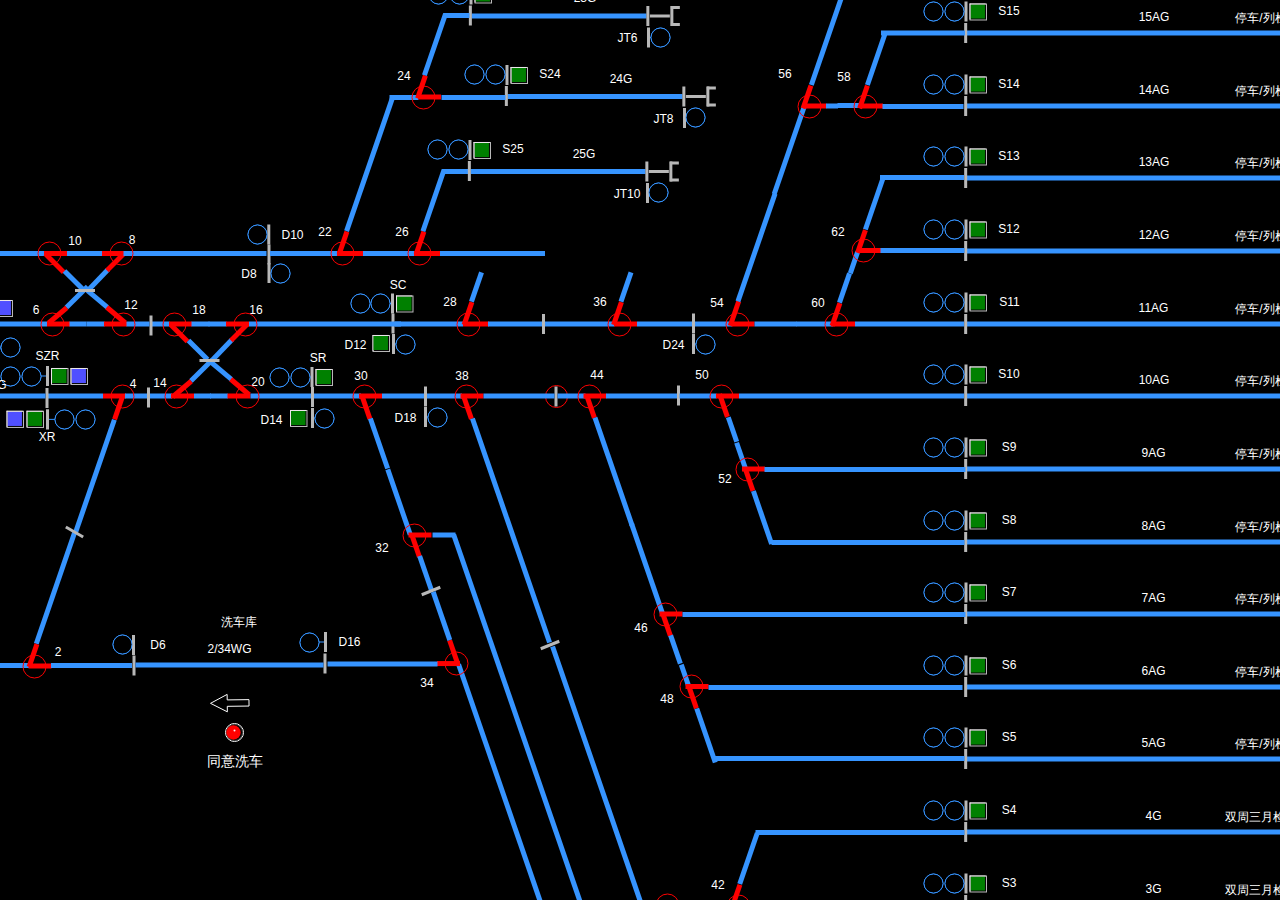
==== commit 245eb615: "保存修改" ====
--- a/currenttrain.html
+++ b/currenttrain.html
@@ -37,6 +37,7 @@
 	<script type="text/javascript" src="js/pop.min.js"></script>
 	<script type="text/javascript" src="js/context.js"></script>
 	<script type="text/javascript" src="js/moment.min.js"></script>
+	<script type="text/javascript" src="js/rpc.js"></script>
 
 
 </head>
--- a/styles/grapheditor.css
+++ b/styles/grapheditor.css
@@ -7,6 +7,8 @@
 	border: none;
 }
 
+
+
 foreignObject>div {
 	justify-content: center;
 }
@@ -14,9 +16,11 @@
 .trainvessel {
 	display: flex;
 }
-.shunttrain h3{
-	padding:30px;
-}
+
+.shunttrain h3 {
+	padding: 30px;
+}
+
 .shunttrainx {
 	z-index: 2;
 	height: 700px;
@@ -27,9 +31,11 @@
 	position: absolute;
 
 }
-body .pop-buttonSpcl{
-display: none;
-}
+
+body .pop-buttonSpcl {
+	display: none;
+}
+
 .shunttrain {
 	z-index: 0;
 	max-height: 700px;
@@ -52,27 +58,83 @@
 	height: 20px;
 	margin-right: 16px;
 }
-
-.trainbk::after{
+body div.ctrainbk{
+	margin-right: auto;
+	background-size: 100% auto;
+    width: 155px;
+	height: 25px;
+	border:none;
+	font-size: 16px;
+	font-weight: bold;
+	text-shadow: 2px 2px 0px black;
+}
+body div.fctrainbk{
+	margin-right: auto;
+	background-size: 100% auto;
+    width: 72px;
+	height: 25px;
+	border:none;
+	font-size: 16px;
+	font-weight: bold;
+	text-shadow: 2px 2px 0px black;
+}
+
+.flattraintype1{
+	background: url(../images/flattraingreed.png)
+}
+.flattraintype2{
+	background: url(../images/flattrainred.png)
+}
+.flattraintype3{
+	background: url(../images/flattrainyellow.png)
+}
+
+.traintype1{
+	background: url(../images/trainwhite.png)
+}
+.traintype2{
+	background: url(../images/trainblue.png)
+}
+.traintype3{
+	background: url(../images/traingreed.png)
+}
+.traintype4{
+	background: url(../images/trainred.png)
+}
+.trainbk::after {
 	content: ' ';
-    display: block;
-    right: -18px;
-    top: -2px;
-    height: 24px;
-    width: 16px;
-    position: absolute;
-    background: url(../images/trainhead.png);
-    background-size: auto 100%;
-}
-.trainbkleft{
+	display: block;
+	right: -18px;
+	top: -2px;
+	height: 24px;
+	width: 16px;
+	position: absolute;
+	background: url(../images/trainhead.png);
+	background-size: auto 100%;
+}
+ul{
+	list-style: none;
+}
+.popup_menu{position:absolute; z-index:90; border:1px solid #AEAEAE; padding:2px; width:120px; background: white;}
+.popup_menu a{ display:block; color:#325B8E; text-indent:12px; text-decoration:none; height:26px; line-height:25px; padding-right:5px;}
+.popup_menu a:hover{ background:#57B4E4; color:#fff;}
+.trainbkleft {
 	margin-right: auto;
 	margin-left: 16px;
 }
-.trainbkleft::after{
+
+.trainbkleft::after {
 	transform: rotate(180deg);
 	right: auto;
-	left:-18px;
-}
+	left: -18px;
+}
+.ctrainbk::after {
+	display: none;
+}
+.fctrainbk::after {
+	display: none;
+}
+
 
 #graphactionbtn button:focus {
 	border-right: 2px solid white;
@@ -104,7 +166,8 @@
 	background-color: none;
 
 }
-.alarmplane{
+
+.alarmplane {
 	white-space: nowrap;
 	font-size: 12px;
 	line-height: 18px;
@@ -1832,255 +1895,13763 @@
 }
 
 
-@charset "UTF-8";.el-pagination--small .arrow.disabled,.el-table .hidden-columns,.el-table td.is-hidden>*,.el-table th.is-hidden>*,.el-table--hidden{visibility:hidden}.el-input__suffix,.el-tree.is-dragging .el-tree-node__content *{pointer-events:none}.el-dropdown .el-dropdown-selfdefine:focus:active,.el-dropdown .el-dropdown-selfdefine:focus:not(.focusing),.el-message__closeBtn:focus,.el-message__content:focus,.el-popover:focus,.el-popover:focus:active,.el-popover__reference:focus:hover,.el-popover__reference:focus:not(.focusing),.el-rate:active,.el-rate:focus,.el-tooltip:focus:hover,.el-tooltip:focus:not(.focusing),.el-upload-list__item.is-success:active,.el-upload-list__item.is-success:not(.focusing):focus{outline-width:0}@font-face{font-family:element-icons;src:url(fonts/element-icons.woff) format("woff"),url(fonts/element-icons.ttf) format("truetype");font-weight:400;font-style:normal}[class*=" el-icon-"],[class^=el-icon-]{font-family:element-icons!important;speak:none;font-style:normal;font-weight:400;font-variant:normal;text-transform:none;line-height:1;vertical-align:baseline;display:inline-block;-webkit-font-smoothing:antialiased;-moz-osx-font-smoothing:grayscale}.el-icon-info:before{content:"\e61a"}.el-icon-error:before{content:"\e62c"}.el-icon-success:before{content:"\e62d"}.el-icon-warning:before{content:"\e62e"}.el-icon-question:before{content:"\e634"}.el-icon-back:before{content:"\e606"}.el-icon-arrow-left:before{content:"\e600"}.el-icon-arrow-down:before{content:"\e603"}.el-icon-arrow-right:before{content:"\e604"}.el-icon-arrow-up:before{content:"\e605"}.el-icon-caret-left:before{content:"\e60a"}.el-icon-caret-bottom:before{content:"\e60b"}.el-icon-caret-top:before{content:"\e60c"}.el-icon-caret-right:before{content:"\e60e"}.el-icon-d-arrow-left:before{content:"\e610"}.el-icon-d-arrow-right:before{content:"\e613"}.el-icon-minus:before{content:"\e621"}.el-icon-plus:before{content:"\e62b"}.el-icon-remove:before{content:"\e635"}.el-icon-circle-plus:before{content:"\e601"}.el-icon-remove-outline:before{content:"\e63c"}.el-icon-circle-plus-outline:before{content:"\e602"}.el-icon-close:before{content:"\e60f"}.el-icon-check:before{content:"\e611"}.el-icon-circle-close:before{content:"\e607"}.el-icon-circle-check:before{content:"\e639"}.el-icon-circle-close-outline:before{content:"\e609"}.el-icon-circle-check-outline:before{content:"\e63e"}.el-icon-zoom-out:before{content:"\e645"}.el-icon-zoom-in:before{content:"\e641"}.el-icon-d-caret:before{content:"\e615"}.el-icon-sort:before{content:"\e640"}.el-icon-sort-down:before{content:"\e630"}.el-icon-sort-up:before{content:"\e631"}.el-icon-tickets:before{content:"\e63f"}.el-icon-document:before{content:"\e614"}.el-icon-goods:before{content:"\e618"}.el-icon-sold-out:before{content:"\e63b"}.el-icon-news:before{content:"\e625"}.el-icon-message:before{content:"\e61b"}.el-icon-date:before{content:"\e608"}.el-icon-printer:before{content:"\e62f"}.el-icon-time:before{content:"\e642"}.el-icon-bell:before{content:"\e622"}.el-icon-mobile-phone:before{content:"\e624"}.el-icon-service:before{content:"\e63a"}.el-icon-view:before{content:"\e643"}.el-icon-menu:before{content:"\e620"}.el-icon-more:before{content:"\e646"}.el-icon-more-outline:before{content:"\e626"}.el-icon-star-on:before{content:"\e637"}.el-icon-star-off:before{content:"\e63d"}.el-icon-location:before{content:"\e61d"}.el-icon-location-outline:before{content:"\e61f"}.el-icon-phone:before{content:"\e627"}.el-icon-phone-outline:before{content:"\e628"}.el-icon-picture:before{content:"\e629"}.el-icon-picture-outline:before{content:"\e62a"}.el-icon-delete:before{content:"\e612"}.el-icon-search:before{content:"\e619"}.el-icon-edit:before{content:"\e61c"}.el-icon-edit-outline:before{content:"\e616"}.el-icon-rank:before{content:"\e632"}.el-icon-refresh:before{content:"\e633"}.el-icon-share:before{content:"\e636"}.el-icon-setting:before{content:"\e638"}.el-icon-upload:before{content:"\e60d"}.el-icon-upload2:before{content:"\e644"}.el-icon-download:before{content:"\e617"}.el-icon-loading:before{content:"\e61e"}.el-icon-loading{-webkit-animation:rotating 2s linear infinite;animation:rotating 2s linear infinite}.el-icon--right{margin-left:5px}.el-icon--left{margin-right:5px}@-webkit-keyframes rotating{0%{-webkit-transform:rotateZ(0);transform:rotateZ(0)}100%{-webkit-transform:rotateZ(360deg);transform:rotateZ(360deg)}}@keyframes rotating{0%{-webkit-transform:rotateZ(0);transform:rotateZ(0)}100%{-webkit-transform:rotateZ(360deg);transform:rotateZ(360deg)}}.el-pagination{white-space:nowrap;padding:2px 5px;color:#303133;font-weight:700}.el-pagination::after,.el-pagination::before{display:table;content:""}.el-pagination::after{clear:both}.el-pagination button,.el-pagination span:not([class*=suffix]){display:inline-block;font-size:13px;min-width:35.5px;height:28px;line-height:28px;vertical-align:top;-webkit-box-sizing:border-box;box-sizing:border-box}.el-pagination .el-input__inner{text-align:center;-moz-appearance:textfield;line-height:normal}.el-pagination .el-input__suffix{right:0;-webkit-transform:scale(.8);transform:scale(.8)}.el-pagination .el-select .el-input{width:100px;margin:0 5px}.el-pagination .el-select .el-input .el-input__inner{padding-right:25px;border-radius:3px}.el-pagination button{border:none;padding:0 6px;background:0 0}.el-pagination button:focus{outline:0}.el-pagination button:hover{color:#409EFF}.el-pagination button:disabled{color:#C0C4CC;background-color:#FFF;cursor:not-allowed}.el-pagination .btn-next,.el-pagination .btn-prev{background:center center no-repeat #FFF;background-size:16px;cursor:pointer;margin:0;color:#303133}.el-pagination .btn-next .el-icon,.el-pagination .btn-prev .el-icon{display:block;font-size:12px;font-weight:700}.el-pagination .btn-prev{padding-right:12px}.el-pagination .btn-next{padding-left:12px}.el-pagination .el-pager li.disabled{color:#C0C4CC;cursor:not-allowed}.el-pager li,.el-pager li.btn-quicknext:hover,.el-pager li.btn-quickprev:hover{cursor:pointer}.el-pagination--small .btn-next,.el-pagination--small .btn-prev,.el-pagination--small .el-pager li,.el-pagination--small .el-pager li.btn-quicknext,.el-pagination--small .el-pager li.btn-quickprev,.el-pagination--small .el-pager li:last-child{border-color:transparent;font-size:12px;line-height:22px;height:22px;min-width:22px}.el-pagination--small .more::before,.el-pagination--small li.more::before{line-height:24px}.el-pagination--small button,.el-pagination--small span:not([class*=suffix]){height:22px;line-height:22px}.el-pagination--small .el-pagination__editor,.el-pagination--small .el-pagination__editor.el-input .el-input__inner{height:22px}.el-pagination__sizes{margin:0 10px 0 0;font-weight:400;color:#606266}.el-pagination__sizes .el-input .el-input__inner{font-size:13px;padding-left:8px}.el-pagination__sizes .el-input .el-input__inner:hover{border-color:#409EFF}.el-pagination__total{margin-right:10px;font-weight:400;color:#606266}.el-pagination__jump{margin-left:24px;font-weight:400;color:#606266}.el-pagination__jump .el-input__inner{padding:0 3px}.el-pagination__rightwrapper{float:right}.el-pagination__editor{line-height:18px;padding:0 2px;height:28px;text-align:center;margin:0 2px;-webkit-box-sizing:border-box;box-sizing:border-box;border-radius:3px}.el-pager,.el-pagination.is-background .btn-next,.el-pagination.is-background .btn-prev{padding:0}.el-pagination__editor.el-input{width:50px}.el-pagination__editor.el-input .el-input__inner{height:28px}.el-pagination__editor .el-input__inner::-webkit-inner-spin-button,.el-pagination__editor .el-input__inner::-webkit-outer-spin-button{-webkit-appearance:none;margin:0}.el-pagination.is-background .btn-next,.el-pagination.is-background .btn-prev,.el-pagination.is-background .el-pager li{margin:0 5px;background-color:#f4f4f5;color:#606266;min-width:30px;border-radius:2px}.el-pagination.is-background .btn-next.disabled,.el-pagination.is-background .btn-next:disabled,.el-pagination.is-background .btn-prev.disabled,.el-pagination.is-background .btn-prev:disabled,.el-pagination.is-background .el-pager li.disabled{color:#C0C4CC}.el-pagination.is-background .el-pager li:not(.disabled):hover{color:#409EFF}.el-pagination.is-background .el-pager li:not(.disabled).active{background-color:#409EFF;color:#FFF}.el-dialog,.el-pager li{background:#FFF;-webkit-box-sizing:border-box}.el-pagination.is-background.el-pagination--small .btn-next,.el-pagination.is-background.el-pagination--small .btn-prev,.el-pagination.is-background.el-pagination--small .el-pager li{margin:0 3px;min-width:22px}.el-pager,.el-pager li{vertical-align:top;margin:0;display:inline-block}.el-pager{-webkit-user-select:none;-moz-user-select:none;-ms-user-select:none;user-select:none;list-style:none;font-size:0}.el-radio,.el-table th{-webkit-user-select:none;-moz-user-select:none;-ms-user-select:none}.el-pager .more::before{line-height:30px}.el-pager li{padding:0 4px;font-size:13px;min-width:35.5px;height:28px;line-height:28px;box-sizing:border-box;text-align:center}.el-menu--collapse .el-menu .el-submenu,.el-menu--popup{min-width:200px}.el-pager li.btn-quicknext,.el-pager li.btn-quickprev{line-height:28px;color:#303133}.el-pager li.btn-quicknext.disabled,.el-pager li.btn-quickprev.disabled{color:#C0C4CC}.el-pager li.active+li{border-left:0}.el-pager li:hover{color:#409EFF}.el-pager li.active{color:#409EFF;cursor:default}@-webkit-keyframes v-modal-in{0%{opacity:0}}@-webkit-keyframes v-modal-out{100%{opacity:0}}.el-dialog{position:relative;margin:0 auto 50px;border-radius:2px;-webkit-box-shadow:0 1px 3px rgba(0,0,0,.3);box-shadow:0 1px 3px rgba(0,0,0,.3);box-sizing:border-box;width:50%}.el-dialog.is-fullscreen{width:100%;margin-top:0;margin-bottom:0;height:100%;overflow:auto}.el-dialog__wrapper{position:fixed;top:0;right:0;bottom:0;left:0;overflow:auto;margin:0}.el-dialog__header{padding:20px 20px 10px}.el-dialog__headerbtn{position:absolute;top:20px;right:20px;padding:0;background:0 0;border:none;outline:0;cursor:pointer;font-size:16px}.el-dialog__headerbtn .el-dialog__close{color:#909399}.el-dialog__headerbtn:focus .el-dialog__close,.el-dialog__headerbtn:hover .el-dialog__close{color:#409EFF}.el-dialog__title{line-height:24px;font-size:18px;color:#303133}.el-dialog__body{padding:30px 20px;color:#606266;font-size:14px}.el-dialog__footer{padding:10px 20px 20px;text-align:right;-webkit-box-sizing:border-box;box-sizing:border-box}.el-dialog--center{text-align:center}.el-dialog--center .el-dialog__body{text-align:initial;padding:25px 25px 30px}.el-dialog--center .el-dialog__footer{text-align:inherit}.dialog-fade-enter-active{-webkit-animation:dialog-fade-in .3s;animation:dialog-fade-in .3s}.dialog-fade-leave-active{-webkit-animation:dialog-fade-out .3s;animation:dialog-fade-out .3s}@-webkit-keyframes dialog-fade-in{0%{-webkit-transform:translate3d(0,-20px,0);transform:translate3d(0,-20px,0);opacity:0}100%{-webkit-transform:translate3d(0,0,0);transform:translate3d(0,0,0);opacity:1}}@keyframes dialog-fade-in{0%{-webkit-transform:translate3d(0,-20px,0);transform:translate3d(0,-20px,0);opacity:0}100%{-webkit-transform:translate3d(0,0,0);transform:translate3d(0,0,0);opacity:1}}@-webkit-keyframes dialog-fade-out{0%{-webkit-transform:translate3d(0,0,0);transform:translate3d(0,0,0);opacity:1}100%{-webkit-transform:translate3d(0,-20px,0);transform:translate3d(0,-20px,0);opacity:0}}@keyframes dialog-fade-out{0%{-webkit-transform:translate3d(0,0,0);transform:translate3d(0,0,0);opacity:1}100%{-webkit-transform:translate3d(0,-20px,0);transform:translate3d(0,-20px,0);opacity:0}}.el-autocomplete{position:relative;display:inline-block}.el-autocomplete-suggestion{margin:5px 0;-webkit-box-shadow:0 2px 12px 0 rgba(0,0,0,.1);box-shadow:0 2px 12px 0 rgba(0,0,0,.1);border-radius:4px;border:1px solid #E4E7ED;-webkit-box-sizing:border-box;box-sizing:border-box;background-color:#FFF}.el-dropdown-menu,.el-menu--collapse .el-submenu .el-menu{z-index:10;-webkit-box-shadow:0 2px 12px 0 rgba(0,0,0,.1)}.el-autocomplete-suggestion__wrap{max-height:280px;padding:10px 0;-webkit-box-sizing:border-box;box-sizing:border-box}.el-autocomplete-suggestion__list{margin:0;padding:0}.el-autocomplete-suggestion li{padding:0 20px;margin:0;line-height:34px;cursor:pointer;color:#606266;font-size:14px;list-style:none;white-space:nowrap;overflow:hidden;text-overflow:ellipsis}.el-autocomplete-suggestion li.highlighted,.el-autocomplete-suggestion li:hover{background-color:#f5f7fa}.el-autocomplete-suggestion li.divider{margin-top:6px;border-top:1px solid #000}.el-autocomplete-suggestion li.divider:last-child{margin-bottom:-6px}.el-autocomplete-suggestion.is-loading li{text-align:center;height:100px;line-height:100px;font-size:20px;color:#999}.el-autocomplete-suggestion.is-loading li::after{display:inline-block;content:"";height:100%;vertical-align:middle}.el-autocomplete-suggestion.is-loading li:hover{background-color:#FFF}.el-autocomplete-suggestion.is-loading .el-icon-loading{vertical-align:middle}.el-dropdown{display:inline-block;position:relative;color:#606266;font-size:14px}.el-dropdown .el-button-group{display:block}.el-dropdown .el-button-group .el-button{float:none}.el-dropdown .el-dropdown__caret-button{padding-left:5px;padding-right:5px;position:relative;border-left:none}.el-dropdown .el-dropdown__caret-button::before{content:'';position:absolute;display:block;width:1px;top:5px;bottom:5px;left:0;background:rgba(255,255,255,.5)}.el-dropdown .el-dropdown__caret-button:hover::before{top:0;bottom:0}.el-dropdown .el-dropdown__caret-button .el-dropdown__icon{padding-left:0}.el-dropdown__icon{font-size:12px;margin:0 3px}.el-dropdown-menu{position:absolute;top:0;left:0;padding:10px 0;margin:5px 0;background-color:#FFF;border:1px solid #EBEEF5;border-radius:4px;box-shadow:0 2px 12px 0 rgba(0,0,0,.1);max-height:400px;overflow:auto}.el-dropdown-menu__item{list-style:none;line-height:36px;padding:0 20px;margin:0;font-size:14px;color:#606266;cursor:pointer;outline:0}.el-dropdown-menu__item:focus,.el-dropdown-menu__item:not(.is-disabled):hover{background-color:#ecf5ff;color:#66b1ff}.el-dropdown-menu__item i{margin-right:5px}.el-dropdown-menu__item--divided{position:relative;margin-top:6px;border-top:1px solid #EBEEF5}.el-dropdown-menu__item--divided:before{content:'';height:6px;display:block;margin:0 -20px;background-color:#FFF}.el-menu::after,.el-menu::before,.el-radio__inner::after,.el-switch__core:after{content:""}.el-dropdown-menu__item.is-disabled{cursor:default;color:#bbb;pointer-events:none}.el-dropdown-menu--medium{padding:6px 0}.el-dropdown-menu--medium .el-dropdown-menu__item{line-height:30px;padding:0 17px;font-size:14px}.el-dropdown-menu--medium .el-dropdown-menu__item.el-dropdown-menu__item--divided{margin-top:6px}.el-dropdown-menu--medium .el-dropdown-menu__item.el-dropdown-menu__item--divided:before{height:6px;margin:0 -17px}.el-dropdown-menu--small{padding:6px 0}.el-dropdown-menu--small .el-dropdown-menu__item{line-height:27px;padding:0 15px;font-size:13px}.el-dropdown-menu--small .el-dropdown-menu__item.el-dropdown-menu__item--divided{margin-top:4px}.el-dropdown-menu--small .el-dropdown-menu__item.el-dropdown-menu__item--divided:before{height:4px;margin:0 -15px}.el-dropdown-menu--mini{padding:3px 0}.el-dropdown-menu--mini .el-dropdown-menu__item{line-height:24px;padding:0 10px;font-size:12px}.el-dropdown-menu--mini .el-dropdown-menu__item.el-dropdown-menu__item--divided{margin-top:3px}.el-dropdown-menu--mini .el-dropdown-menu__item.el-dropdown-menu__item--divided:before{height:3px;margin:0 -10px}.el-menu{border-right:solid 1px #e6e6e6;list-style:none;position:relative;margin:0;padding-left:0;background-color:#FFF}.el-menu--horizontal>.el-menu-item:not(.is-disabled):focus,.el-menu--horizontal>.el-menu-item:not(.is-disabled):hover,.el-menu--horizontal>.el-submenu .el-submenu__title:hover{background-color:#fff}.el-menu::after,.el-menu::before{display:table}.el-menu::after{clear:both}.el-menu.el-menu--horizontal{border-bottom:solid 1px #e6e6e6}.el-menu--horizontal{border-right:none}.el-menu--horizontal>.el-menu-item{float:left;height:60px;line-height:60px;margin:0;border-bottom:2px solid transparent;color:#909399}.el-menu--horizontal>.el-menu-item a,.el-menu--horizontal>.el-menu-item a:hover{color:inherit}.el-menu--horizontal>.el-submenu{float:left}.el-menu--horizontal>.el-submenu:focus,.el-menu--horizontal>.el-submenu:hover{outline:0}.el-menu--horizontal>.el-submenu:focus .el-submenu__title,.el-menu--horizontal>.el-submenu:hover .el-submenu__title{color:#303133}.el-menu--horizontal>.el-submenu.is-active .el-submenu__title{border-bottom:2px solid #409EFF;color:#303133}.el-menu--horizontal>.el-submenu .el-submenu__title{height:60px;line-height:60px;border-bottom:2px solid transparent;color:#909399}.el-menu--horizontal>.el-submenu .el-submenu__icon-arrow{position:static;vertical-align:middle;margin-left:8px;margin-top:-3px}.el-menu--horizontal .el-menu .el-menu-item,.el-menu--horizontal .el-menu .el-submenu__title{background-color:#FFF;float:none;height:36px;line-height:36px;padding:0 10px;color:#909399}.el-menu--horizontal .el-menu .el-menu-item.is-active,.el-menu--horizontal .el-menu .el-submenu.is-active>.el-submenu__title{color:#303133}.el-menu--horizontal .el-menu-item:not(.is-disabled):focus,.el-menu--horizontal .el-menu-item:not(.is-disabled):hover{outline:0;color:#303133}.el-menu--horizontal>.el-menu-item.is-active{border-bottom:2px solid #409EFF;color:#303133}.el-menu--collapse{width:64px}.el-menu--collapse>.el-menu-item [class^=el-icon-],.el-menu--collapse>.el-submenu>.el-submenu__title [class^=el-icon-]{margin:0;vertical-align:middle;width:24px;text-align:center}.el-menu--collapse>.el-menu-item .el-submenu__icon-arrow,.el-menu--collapse>.el-submenu>.el-submenu__title .el-submenu__icon-arrow{display:none}.el-menu--collapse>.el-menu-item span,.el-menu--collapse>.el-submenu>.el-submenu__title span{height:0;width:0;overflow:hidden;visibility:hidden;display:inline-block}.el-menu--collapse>.el-menu-item.is-active i{color:inherit}.el-menu--collapse .el-submenu{position:relative}.el-menu--collapse .el-submenu .el-menu{position:absolute;margin-left:5px;top:0;left:100%;border:1px solid #E4E7ED;border-radius:2px;box-shadow:0 2px 12px 0 rgba(0,0,0,.1)}.el-menu-item,.el-submenu__title{height:56px;line-height:56px;position:relative;-webkit-box-sizing:border-box;white-space:nowrap;list-style:none}.el-menu--collapse .el-submenu.is-opened>.el-submenu__title .el-submenu__icon-arrow{-webkit-transform:none;transform:none}.el-menu--popup{z-index:100;border:none;padding:5px 0;border-radius:2px;-webkit-box-shadow:0 2px 12px 0 rgba(0,0,0,.1);box-shadow:0 2px 12px 0 rgba(0,0,0,.1)}.el-menu--popup-bottom-start{margin-top:5px}.el-menu--popup-right-start{margin-left:5px;margin-right:5px}.el-menu-item{font-size:14px;color:#303133;padding:0 20px;cursor:pointer;-webkit-transition:border-color .3s,background-color .3s,color .3s;transition:border-color .3s,background-color .3s,color .3s;box-sizing:border-box}.el-menu-item *{vertical-align:middle}.el-menu-item i{color:#909399}.el-menu-item:focus,.el-menu-item:hover{outline:0;background-color:#ecf5ff}.el-menu-item.is-disabled{opacity:.25;cursor:not-allowed;background:0 0!important}.el-menu-item [class^=el-icon-]{margin-right:5px;width:24px;text-align:center;font-size:18px;vertical-align:middle}.el-menu-item.is-active{color:#409EFF}.el-menu-item.is-active i{color:inherit}.el-submenu{list-style:none;margin:0;padding-left:0}.el-submenu__title{font-size:14px;color:#303133;padding:0 20px;cursor:pointer;-webkit-transition:border-color .3s,background-color .3s,color .3s;transition:border-color .3s,background-color .3s,color .3s;box-sizing:border-box}.el-submenu__title *{vertical-align:middle}.el-submenu__title i{color:#909399}.el-submenu__title:focus,.el-submenu__title:hover{outline:0;background-color:#ecf5ff}.el-submenu__title.is-disabled{opacity:.25;cursor:not-allowed;background:0 0!important}.el-submenu__title:hover{background-color:#ecf5ff}.el-submenu .el-menu{border:none}.el-submenu .el-menu-item{height:50px;line-height:50px;padding:0 45px;min-width:200px}.el-submenu__icon-arrow{position:absolute;top:50%;right:20px;margin-top:-7px;-webkit-transition:-webkit-transform .3s;transition:-webkit-transform .3s;transition:transform .3s;transition:transform .3s,-webkit-transform .3s;font-size:12px}.el-radio,.el-radio__inner,.el-radio__input{position:relative;display:inline-block}.el-submenu.is-active .el-submenu__title{border-bottom-color:#409EFF}.el-submenu.is-opened>.el-submenu__title .el-submenu__icon-arrow{-webkit-transform:rotateZ(180deg);transform:rotateZ(180deg)}.el-submenu.is-disabled .el-menu-item,.el-submenu.is-disabled .el-submenu__title{opacity:.25;cursor:not-allowed;background:0 0!important}.el-submenu [class^=el-icon-]{vertical-align:middle;margin-right:5px;width:24px;text-align:center;font-size:18px}.el-menu-item-group>ul{padding:0}.el-menu-item-group__title{padding:7px 0 7px 20px;line-height:normal;font-size:12px;color:#909399}.el-radio,.el-radio--medium.is-bordered .el-radio__label{font-size:14px}.horizontal-collapse-transition .el-submenu__title .el-submenu__icon-arrow{-webkit-transition:.2s;transition:.2s;opacity:0}.el-radio{color:#606266;font-weight:500;line-height:1;cursor:pointer;white-space:nowrap;outline:0;margin-right:30px}.el-radio.is-bordered{padding:12px 20px 0 10px;border-radius:4px;border:1px solid #DCDFE6;-webkit-box-sizing:border-box;box-sizing:border-box;height:40px}.el-radio.is-bordered.is-checked{border-color:#409EFF}.el-radio.is-bordered.is-disabled{cursor:not-allowed;border-color:#EBEEF5}.el-radio__input.is-disabled .el-radio__inner,.el-radio__input.is-disabled.is-checked .el-radio__inner{background-color:#f5f7fa;border-color:#E4E7ED}.el-radio.is-bordered+.el-radio.is-bordered{margin-left:10px}.el-radio--medium.is-bordered{padding:10px 20px 0 10px;border-radius:4px;height:36px}.el-radio--mini.is-bordered .el-radio__label,.el-radio--small.is-bordered .el-radio__label{font-size:12px}.el-radio--medium.is-bordered .el-radio__inner{height:14px;width:14px}.el-radio--small.is-bordered{padding:8px 15px 0 10px;border-radius:3px;height:32px}.el-radio--small.is-bordered .el-radio__inner{height:12px;width:12px}.el-radio--mini.is-bordered{padding:6px 15px 0 10px;border-radius:3px;height:28px}.el-radio--mini.is-bordered .el-radio__inner{height:12px;width:12px}.el-radio:last-child{margin-right:0}.el-radio__input{white-space:nowrap;cursor:pointer;outline:0;line-height:1;vertical-align:middle}.el-radio__input.is-disabled .el-radio__inner{cursor:not-allowed}.el-radio__input.is-disabled .el-radio__inner::after{cursor:not-allowed;background-color:#f5f7fa}.el-radio__input.is-disabled .el-radio__inner+.el-radio__label{cursor:not-allowed}.el-radio__input.is-disabled.is-checked .el-radio__inner::after{background-color:#C0C4CC}.el-radio__input.is-disabled+span.el-radio__label{color:#C0C4CC;cursor:not-allowed}.el-radio__input.is-checked .el-radio__inner{border-color:#409EFF;background:#409EFF}.el-radio__input.is-checked .el-radio__inner::after{-webkit-transform:translate(-50%,-50%) scale(1);transform:translate(-50%,-50%) scale(1)}.el-radio__input.is-checked+.el-radio__label{color:#409EFF}.el-radio__input.is-focus .el-radio__inner{border-color:#409EFF}.el-radio__inner{border:1px solid #DCDFE6;border-radius:100%;width:14px;height:14px;background-color:#FFF;cursor:pointer;-webkit-box-sizing:border-box;box-sizing:border-box}.el-radio__inner:hover{border-color:#409EFF}.el-radio__inner::after{width:4px;height:4px;border-radius:100%;background-color:#FFF;position:absolute;left:50%;top:50%;-webkit-transform:translate(-50%,-50%) scale(0);transform:translate(-50%,-50%) scale(0);-webkit-transition:-webkit-transform .15s ease-in;transition:-webkit-transform .15s ease-in;transition:transform .15s ease-in;transition:transform .15s ease-in,-webkit-transform .15s ease-in}.el-radio__original{opacity:0;outline:0;position:absolute;z-index:-1;top:0;left:0;right:0;bottom:0;margin:0}.el-radio-button,.el-radio-button__inner{display:inline-block;position:relative;outline:0}.el-radio:focus:not(.is-focus):not(:active):not(.is-disabled) .el-radio__inner{-webkit-box-shadow:0 0 2px 2px #409EFF;box-shadow:0 0 2px 2px #409EFF}.el-radio__label{font-size:14px;padding-left:10px}.el-radio-group{display:inline-block;line-height:1;vertical-align:middle;font-size:0}.el-radio-button__inner{line-height:1;white-space:nowrap;vertical-align:middle;background:#FFF;border:1px solid #DCDFE6;font-weight:500;border-left:0;color:#606266;-webkit-appearance:none;text-align:center;-webkit-box-sizing:border-box;box-sizing:border-box;margin:0;cursor:pointer;-webkit-transition:all .3s cubic-bezier(.645,.045,.355,1);transition:all .3s cubic-bezier(.645,.045,.355,1);padding:12px 20px;font-size:14px;border-radius:0}.el-radio-button__inner.is-round{padding:12px 20px}.el-radio-button__inner:hover{color:#409EFF}.el-radio-button__inner [class*=el-icon-]{line-height:.9}.el-radio-button__inner [class*=el-icon-]+span{margin-left:5px}.el-radio-button:first-child .el-radio-button__inner{border-left:1px solid #DCDFE6;border-radius:4px 0 0 4px;-webkit-box-shadow:none!important;box-shadow:none!important}.el-radio-button__orig-radio{opacity:0;outline:0;position:absolute;z-index:-1}.el-radio-button__orig-radio:checked+.el-radio-button__inner{color:#FFF;background-color:#409EFF;border-color:#409EFF;-webkit-box-shadow:-1px 0 0 0 #409EFF;box-shadow:-1px 0 0 0 #409EFF}.el-radio-button__orig-radio:disabled+.el-radio-button__inner{color:#C0C4CC;cursor:not-allowed;background-image:none;background-color:#FFF;border-color:#EBEEF5;-webkit-box-shadow:none;box-shadow:none}.el-radio-button__orig-radio:disabled:checked+.el-radio-button__inner{background-color:#F2F6FC}.el-radio-button:last-child .el-radio-button__inner{border-radius:0 4px 4px 0}.el-popover,.el-radio-button:first-child:last-child .el-radio-button__inner{border-radius:4px}.el-radio-button--medium .el-radio-button__inner{padding:10px 20px;font-size:14px;border-radius:0}.el-radio-button--medium .el-radio-button__inner.is-round{padding:10px 20px}.el-radio-button--small .el-radio-button__inner{padding:9px 15px;font-size:12px;border-radius:0}.el-radio-button--small .el-radio-button__inner.is-round{padding:9px 15px}.el-radio-button--mini .el-radio-button__inner{padding:7px 15px;font-size:12px;border-radius:0}.el-radio-button--mini .el-radio-button__inner.is-round{padding:7px 15px}.el-radio-button:focus:not(.is-focus):not(:active):not(.is-disabled){-webkit-box-shadow:0 0 2px 2px #409EFF;box-shadow:0 0 2px 2px #409EFF}.el-switch{display:-webkit-inline-box;display:-ms-inline-flexbox;display:inline-flex;-webkit-box-align:center;-ms-flex-align:center;align-items:center;position:relative;font-size:14px;line-height:20px;height:20px;vertical-align:middle}.el-switch__core,.el-switch__label{display:inline-block;cursor:pointer}.el-switch.is-disabled .el-switch__core,.el-switch.is-disabled .el-switch__label{cursor:not-allowed}.el-switch__label{-webkit-transition:.2s;transition:.2s;height:20px;font-size:14px;font-weight:500;vertical-align:middle;color:#303133}.el-switch__label.is-active{color:#409EFF}.el-switch__label--left{margin-right:10px}.el-switch__label--right{margin-left:10px}.el-switch__label *{line-height:1;font-size:14px;display:inline-block}.el-switch__input{position:absolute;width:0;height:0;opacity:0;margin:0}.el-switch__core{margin:0;position:relative;width:40px;height:20px;border:1px solid #DCDFE6;outline:0;border-radius:10px;-webkit-box-sizing:border-box;box-sizing:border-box;background:#DCDFE6;-webkit-transition:border-color .3s,background-color .3s;transition:border-color .3s,background-color .3s;vertical-align:middle}.el-switch__core:after{position:absolute;top:1px;left:1px;border-radius:100%;-webkit-transition:all .3s;transition:all .3s;width:16px;height:16px;background-color:#FFF}.el-switch.is-checked .el-switch__core{border-color:#409EFF;background-color:#409EFF}.el-switch.is-checked .el-switch__core::after{left:100%;margin-left:-17px}.el-switch.is-disabled{opacity:.6}.el-switch--wide .el-switch__label.el-switch__label--left span{left:10px}.el-switch--wide .el-switch__label.el-switch__label--right span{right:10px}.el-switch .label-fade-enter,.el-switch .label-fade-leave-active{opacity:0}.el-select-dropdown{position:absolute;z-index:1001;border:1px solid #E4E7ED;border-radius:4px;background-color:#FFF;-webkit-box-shadow:0 2px 12px 0 rgba(0,0,0,.1);box-shadow:0 2px 12px 0 rgba(0,0,0,.1);-webkit-box-sizing:border-box;box-sizing:border-box;margin:5px 0}.el-select-dropdown.is-multiple .el-select-dropdown__item.selected{color:#409EFF;background-color:#FFF}.el-select-dropdown.is-multiple .el-select-dropdown__item.selected.hover{background-color:#f5f7fa}.el-select-dropdown.is-multiple .el-select-dropdown__item.selected::after{position:absolute;right:20px;font-family:element-icons;content:"\E611";font-size:12px;font-weight:700;-webkit-font-smoothing:antialiased;-moz-osx-font-smoothing:grayscale}.el-select-dropdown .el-scrollbar.is-empty .el-select-dropdown__list{padding:0}.el-select-dropdown__empty{padding:10px 0;margin:0;text-align:center;color:#999;font-size:14px}.el-select-dropdown__wrap{max-height:274px}.el-select-dropdown__list{list-style:none;padding:6px 0;margin:0;-webkit-box-sizing:border-box;box-sizing:border-box}.el-select-dropdown__item{font-size:14px;padding:0 20px;position:relative;white-space:nowrap;overflow:hidden;text-overflow:ellipsis;color:#606266;height:34px;line-height:34px;-webkit-box-sizing:border-box;box-sizing:border-box;cursor:pointer}.el-select .el-tag,.el-table{-webkit-box-sizing:border-box}.el-select-dropdown__item.is-disabled{color:#C0C4CC;cursor:not-allowed}.el-select-dropdown__item.is-disabled:hover{background-color:#FFF}.el-select-dropdown__item.hover,.el-select-dropdown__item:hover{background-color:#f5f7fa}.el-select-dropdown__item.selected{color:#409EFF;font-weight:700}.el-select-group{margin:0;padding:0}.el-select-group__wrap{position:relative;list-style:none;margin:0;padding:0}.el-select-group__wrap:not(:last-of-type){padding-bottom:24px}.el-select-group__wrap:not(:last-of-type)::after{content:'';position:absolute;display:block;left:20px;right:20px;bottom:12px;height:1px;background:#E4E7ED}.el-select-group__title{padding-left:20px;font-size:12px;color:#909399;line-height:30px}.el-select-group .el-select-dropdown__item{padding-left:20px}.el-select{display:inline-block;position:relative}.el-select .el-select__tags>span{display:contents}.el-select:hover .el-input__inner{border-color:#C0C4CC}.el-select .el-input__inner{cursor:pointer;padding-right:35px}.el-select .el-input__inner:focus{border-color:#409EFF}.el-select .el-input .el-select__caret{color:#C0C4CC;font-size:14px;-webkit-transition:-webkit-transform .3s;transition:-webkit-transform .3s;transition:transform .3s;transition:transform .3s,-webkit-transform .3s;-webkit-transform:rotateZ(180deg);transform:rotateZ(180deg);cursor:pointer}.el-select .el-input .el-select__caret.is-reverse{-webkit-transform:rotateZ(0);transform:rotateZ(0)}.el-select .el-input .el-select__caret.is-show-close{font-size:14px;text-align:center;-webkit-transform:rotateZ(180deg);transform:rotateZ(180deg);border-radius:100%;color:#C0C4CC;-webkit-transition:color .2s cubic-bezier(.645,.045,.355,1);transition:color .2s cubic-bezier(.645,.045,.355,1)}.el-select .el-input .el-select__caret.is-show-close:hover{color:#909399}.el-select .el-input.is-disabled .el-input__inner{cursor:not-allowed}.el-select .el-input.is-disabled .el-input__inner:hover{border-color:#E4E7ED}.el-select .el-input.is-focus .el-input__inner{border-color:#409EFF}.el-select>.el-input{display:block}.el-select__input{border:none;outline:0;padding:0;margin-left:15px;color:#666;font-size:14px;-webkit-appearance:none;-moz-appearance:none;appearance:none;height:28px;background-color:transparent}.el-select__input.is-mini{height:14px}.el-select__close{cursor:pointer;position:absolute;top:8px;z-index:1000;right:25px;color:#C0C4CC;line-height:18px;font-size:14px}.el-select__close:hover{color:#909399}.el-select__tags{position:absolute;line-height:normal;white-space:normal;z-index:1;top:50%;-webkit-transform:translateY(-50%);transform:translateY(-50%);display:-webkit-box;display:-ms-flexbox;display:flex;-webkit-box-align:center;-ms-flex-align:center;align-items:center;-ms-flex-wrap:wrap;flex-wrap:wrap}.el-select .el-tag__close{margin-top:-2px}.el-select .el-tag{box-sizing:border-box;border-color:transparent;margin:2px 0 2px 6px;background-color:#f0f2f5}.el-select .el-tag__close.el-icon-close{background-color:#C0C4CC;right:-7px;top:0;color:#FFF}.el-select .el-tag__close.el-icon-close:hover{background-color:#909399}.el-table,.el-table__expanded-cell{background-color:#FFF}.el-select .el-tag__close.el-icon-close::before{display:block;-webkit-transform:translate(0,.5px);transform:translate(0,.5px)}.el-table{position:relative;overflow:hidden;box-sizing:border-box;-webkit-box-flex:1;-ms-flex:1;flex:1;width:100%;max-width:100%;font-size:14px;color:#606266}.el-table--mini,.el-table--small,.el-table__expand-icon{font-size:12px}.el-table__empty-block{min-height:60px;text-align:center;width:100%;height:100%;display:-webkit-box;display:-ms-flexbox;display:flex;-webkit-box-pack:center;-ms-flex-pack:center;justify-content:center;-webkit-box-align:center;-ms-flex-align:center;align-items:center}.el-table__empty-text{line-height:60px;width:50%;color:#909399}.el-table__expand-column .cell{padding:0;text-align:center}.el-table__expand-icon{position:relative;cursor:pointer;color:#666;-webkit-transition:-webkit-transform .2s ease-in-out;transition:-webkit-transform .2s ease-in-out;transition:transform .2s ease-in-out;transition:transform .2s ease-in-out,-webkit-transform .2s ease-in-out;height:20px}.el-table__expand-icon--expanded{-webkit-transform:rotate(90deg);transform:rotate(90deg)}.el-table__expand-icon>.el-icon{position:absolute;left:50%;top:50%;margin-left:-5px;margin-top:-5px}.el-table__expanded-cell[class*=cell]{padding:20px 50px}.el-table__expanded-cell:hover{background-color:transparent!important}.el-table--fit{border-right:0;border-bottom:0}.el-table--fit td.gutter,.el-table--fit th.gutter{border-right-width:1px}.el-table--scrollable-x .el-table__body-wrapper{overflow-x:auto}.el-table--scrollable-y .el-table__body-wrapper{overflow-y:auto}.el-table thead{color:#909399;font-weight:500}.el-table thead.is-group th{background:#f5f7fa}.el-table th,.el-table tr{background-color:#FFF}.el-table td,.el-table th{padding:12px 0;min-width:0;-webkit-box-sizing:border-box;box-sizing:border-box;text-overflow:ellipsis;vertical-align:middle;position:relative;text-align:left}.el-table td.is-center,.el-table th.is-center{text-align:center}.el-table td.is-right,.el-table th.is-right{text-align:right}.el-table td.gutter,.el-table th.gutter{width:15px;border-right-width:0;border-bottom-width:0;padding:0}.el-table--medium td,.el-table--medium th{padding:10px 0}.el-table--small td,.el-table--small th{padding:8px 0}.el-table--mini td,.el-table--mini th{padding:6px 0}.el-table .cell,.el-table th div{padding-right:10px;overflow:hidden;text-overflow:ellipsis}.el-table .cell,.el-table th div,.el-table--border td:first-child .cell,.el-table--border th:first-child .cell{padding-left:10px}.el-table tr input[type=checkbox]{margin:0}.el-table td,.el-table th.is-leaf{border-bottom:1px solid #EBEEF5}.el-table th.is-sortable{cursor:pointer}.el-table th{white-space:nowrap;overflow:hidden;user-select:none}.el-slider__button-wrapper,.el-time-panel{-ms-user-select:none;-moz-user-select:none}.el-table th div{display:inline-block;line-height:40px;-webkit-box-sizing:border-box;box-sizing:border-box;white-space:nowrap}.el-table th>.cell{position:relative;word-wrap:normal;text-overflow:ellipsis;display:inline-block;vertical-align:middle;width:100%;-webkit-box-sizing:border-box;box-sizing:border-box}.el-table th>.cell.highlight{color:#409EFF}.el-table th.required>div::before{display:inline-block;content:"";width:8px;height:8px;border-radius:50%;background:#ff4d51;margin-right:5px;vertical-align:middle}.el-table td div{-webkit-box-sizing:border-box;box-sizing:border-box}.el-table td.gutter{width:0}.el-table .cell{-webkit-box-sizing:border-box;box-sizing:border-box;white-space:normal;word-break:break-all;line-height:23px}.el-table .cell.el-tooltip{white-space:nowrap;min-width:50px}.el-table--border,.el-table--group{border:1px solid #EBEEF5}.el-table--border::after,.el-table--group::after,.el-table::before{content:'';position:absolute;background-color:#EBEEF5;z-index:1}.el-table--border::after,.el-table--group::after{top:0;right:0;width:1px;height:100%}.el-table::before{left:0;bottom:0;width:100%;height:1px}.el-table--border{border-right:none;border-bottom:none}.el-table--border.el-loading-parent--relative{border-color:transparent}.el-table--border td,.el-table--border th,.el-table__body-wrapper .el-table--border.is-scrolling-left~.el-table__fixed{border-right:1px solid #EBEEF5}.el-table--border th.gutter:last-of-type{border-bottom:1px solid #EBEEF5;border-bottom-width:1px}.el-table--border th,.el-table__fixed-right-patch{border-bottom:1px solid #EBEEF5}.el-table__fixed,.el-table__fixed-right{position:absolute;top:0;left:0;overflow-x:hidden;overflow-y:hidden;-webkit-box-shadow:0 0 10px rgba(0,0,0,.12);box-shadow:0 0 10px rgba(0,0,0,.12)}.el-table__fixed-right::before,.el-table__fixed::before{content:'';position:absolute;left:0;bottom:0;width:100%;height:1px;background-color:#EBEEF5;z-index:4}.el-table__fixed-right-patch{position:absolute;top:-1px;right:0;background-color:#FFF}.el-table__fixed-right{top:0;left:auto;right:0}.el-table__fixed-right .el-table__fixed-body-wrapper,.el-table__fixed-right .el-table__fixed-footer-wrapper,.el-table__fixed-right .el-table__fixed-header-wrapper{left:auto;right:0}.el-table__fixed-header-wrapper{position:absolute;left:0;top:0;z-index:3}.el-table__fixed-footer-wrapper{position:absolute;left:0;bottom:0;z-index:3}.el-table__fixed-footer-wrapper tbody td{border-top:1px solid #EBEEF5;background-color:#f5f7fa;color:#606266}.el-table__fixed-body-wrapper{position:absolute;left:0;top:37px;overflow:hidden;z-index:3}.el-table__body-wrapper,.el-table__footer-wrapper,.el-table__header-wrapper{width:100%}.el-table__footer-wrapper{margin-top:-1px}.el-table__footer-wrapper td{border-top:1px solid #EBEEF5}.el-table__body,.el-table__footer,.el-table__header{table-layout:fixed;border-collapse:separate}.el-table__footer-wrapper,.el-table__header-wrapper{overflow:hidden}.el-table__footer-wrapper tbody td,.el-table__header-wrapper tbody td{background-color:#f5f7fa;color:#606266}.el-table__body-wrapper{overflow:hidden;position:relative}.el-table__body-wrapper.is-scrolling-left~.el-table__fixed,.el-table__body-wrapper.is-scrolling-none~.el-table__fixed,.el-table__body-wrapper.is-scrolling-none~.el-table__fixed-right,.el-table__body-wrapper.is-scrolling-right~.el-table__fixed-right{-webkit-box-shadow:none;box-shadow:none}.el-picker-panel,.el-table-filter{-webkit-box-shadow:0 2px 12px 0 rgba(0,0,0,.1)}.el-table__body-wrapper .el-table--border.is-scrolling-right~.el-table__fixed-right{border-left:1px solid #EBEEF5}.el-table .caret-wrapper{display:-webkit-inline-box;display:-ms-inline-flexbox;display:inline-flex;-webkit-box-orient:vertical;-webkit-box-direction:normal;-ms-flex-direction:column;flex-direction:column;-webkit-box-align:center;-ms-flex-align:center;align-items:center;height:34px;width:24px;vertical-align:middle;cursor:pointer;overflow:initial;position:relative}.el-table .sort-caret{width:0;height:0;border:5px solid transparent;position:absolute;left:7px}.el-table .sort-caret.ascending{border-bottom-color:#C0C4CC;top:5px}.el-table .sort-caret.descending{border-top-color:#C0C4CC;bottom:7px}.el-table .ascending .sort-caret.ascending{border-bottom-color:#409EFF}.el-table .descending .sort-caret.descending{border-top-color:#409EFF}.el-table .hidden-columns{position:absolute;z-index:-1}.el-table--striped .el-table__body tr.el-table__row--striped td{background:#FAFAFA}.el-table--striped .el-table__body tr.el-table__row--striped.current-row td,.el-table__body tr.current-row>td,.el-table__body tr.hover-row.current-row>td,.el-table__body tr.hover-row.el-table__row--striped.current-row>td,.el-table__body tr.hover-row.el-table__row--striped>td,.el-table__body tr.hover-row>td{background-color:#ecf5ff}.el-table__column-resize-proxy{position:absolute;left:200px;top:0;bottom:0;width:0;border-left:1px solid #EBEEF5;z-index:10}.el-table__column-filter-trigger{display:inline-block;line-height:34px;cursor:pointer}.el-table__column-filter-trigger i{color:#909399;font-size:12px;-webkit-transform:scale(.75);transform:scale(.75)}.el-table--enable-row-transition .el-table__body td{-webkit-transition:background-color .25s ease;transition:background-color .25s ease}.el-table--enable-row-hover .el-table__body tr:hover>td{background-color:#f5f7fa}.el-table--fluid-height .el-table__fixed,.el-table--fluid-height .el-table__fixed-right{bottom:0;overflow:hidden}.el-table-column--selection .cell{padding-left:14px;padding-right:14px}.el-table-filter{border:1px solid #EBEEF5;border-radius:2px;background-color:#FFF;box-shadow:0 2px 12px 0 rgba(0,0,0,.1);-webkit-box-sizing:border-box;box-sizing:border-box;margin:2px 0}.el-date-table td,.el-date-table td div{height:30px;-webkit-box-sizing:border-box}.el-table-filter__list{padding:5px 0;margin:0;list-style:none;min-width:100px}.el-table-filter__list-item{line-height:36px;padding:0 10px;cursor:pointer;font-size:14px}.el-table-filter__list-item:hover{background-color:#ecf5ff;color:#66b1ff}.el-table-filter__list-item.is-active{background-color:#409EFF;color:#FFF}.el-table-filter__content{min-width:100px}.el-table-filter__bottom{border-top:1px solid #EBEEF5;padding:8px}.el-table-filter__bottom button{background:0 0;border:none;color:#606266;cursor:pointer;font-size:13px;padding:0 3px}.el-date-table td.in-range div,.el-date-table td.in-range div:hover,.el-date-table.is-week-mode .el-date-table__row.current div,.el-date-table.is-week-mode .el-date-table__row:hover div{background-color:#F2F6FC}.el-table-filter__bottom button:hover{color:#409EFF}.el-table-filter__bottom button:focus{outline:0}.el-table-filter__bottom button.is-disabled{color:#C0C4CC;cursor:not-allowed}.el-table-filter__wrap{max-height:280px}.el-table-filter__checkbox-group{padding:10px}.el-table-filter__checkbox-group label.el-checkbox{display:block;margin-right:5px;margin-bottom:8px;margin-left:5px}.el-table-filter__checkbox-group .el-checkbox:last-child{margin-bottom:0}.el-date-table{font-size:12px;-webkit-user-select:none;-moz-user-select:none;-ms-user-select:none;user-select:none}.el-date-table.is-week-mode .el-date-table__row:hover td.available:hover{color:#606266}.el-date-table.is-week-mode .el-date-table__row:hover td:first-child div{margin-left:5px;border-top-left-radius:15px;border-bottom-left-radius:15px}.el-date-table.is-week-mode .el-date-table__row:hover td:last-child div{margin-right:5px;border-top-right-radius:15px;border-bottom-right-radius:15px}.el-date-table td{width:32px;padding:4px 0;box-sizing:border-box;text-align:center;cursor:pointer;position:relative}.el-date-table td div{padding:3px 0;box-sizing:border-box}.el-date-table td span{width:24px;height:24px;display:block;margin:0 auto;line-height:24px;position:absolute;left:50%;-webkit-transform:translateX(-50%);transform:translateX(-50%);border-radius:50%}.el-date-table td.next-month,.el-date-table td.prev-month{color:#C0C4CC}.el-date-table td.today{position:relative}.el-date-table td.today span{color:#409EFF;font-weight:700}.el-date-table td.today.end-date span,.el-date-table td.today.start-date span{color:#FFF}.el-date-table td.available:hover{color:#409EFF}.el-date-table td.current:not(.disabled) span{color:#FFF;background-color:#409EFF}.el-date-table td.end-date div,.el-date-table td.start-date div{color:#FFF}.el-date-table td.end-date span,.el-date-table td.start-date span{background-color:#409EFF}.el-date-table td.start-date div{margin-left:5px;border-top-left-radius:15px;border-bottom-left-radius:15px}.el-date-table td.end-date div{margin-right:5px;border-top-right-radius:15px;border-bottom-right-radius:15px}.el-date-table td.disabled div{background-color:#f5f7fa;opacity:1;cursor:not-allowed;color:#C0C4CC}.el-date-table td.selected div{margin-left:5px;margin-right:5px;background-color:#F2F6FC;border-radius:15px}.el-date-table td.selected div:hover{background-color:#F2F6FC}.el-date-table td.selected span{background-color:#409EFF;color:#FFF;border-radius:15px}.el-date-table td.week{font-size:80%;color:#606266}.el-month-table,.el-year-table{font-size:12px;border-collapse:collapse}.el-date-table th{padding:5px;color:#606266;font-weight:400;border-bottom:solid 1px #EBEEF5}.el-month-table{margin:-1px}.el-month-table td{text-align:center;padding:8px 0;cursor:pointer}.el-month-table td div{height:48px;padding:6px 0;-webkit-box-sizing:border-box;box-sizing:border-box}.el-month-table td.today .cell{color:#409EFF;font-weight:700}.el-month-table td.today.end-date .cell,.el-month-table td.today.start-date .cell{color:#FFF}.el-month-table td.disabled .cell{background-color:#f5f7fa;cursor:not-allowed;color:#C0C4CC}.el-month-table td.disabled .cell:hover{color:#C0C4CC}.el-month-table td .cell{width:60px;height:36px;display:block;line-height:36px;color:#606266;margin:0 auto;border-radius:18px}.el-month-table td .cell:hover{color:#409EFF}.el-month-table td.in-range div,.el-month-table td.in-range div:hover{background-color:#F2F6FC}.el-month-table td.end-date div,.el-month-table td.start-date div{color:#FFF}.el-month-table td.end-date .cell,.el-month-table td.start-date .cell{color:#FFF;background-color:#409EFF}.el-month-table td.start-date div{border-top-left-radius:24px;border-bottom-left-radius:24px}.el-month-table td.end-date div{border-top-right-radius:24px;border-bottom-right-radius:24px}.el-month-table td.current:not(.disabled) .cell{color:#409EFF}.el-year-table{margin:-1px}.el-year-table .el-icon{color:#303133}.el-year-table td{text-align:center;padding:20px 3px;cursor:pointer}.el-year-table td.today .cell{color:#409EFF;font-weight:700}.el-year-table td.disabled .cell{background-color:#f5f7fa;cursor:not-allowed;color:#C0C4CC}.el-year-table td.disabled .cell:hover{color:#C0C4CC}.el-year-table td .cell{width:48px;height:32px;display:block;line-height:32px;color:#606266;margin:0 auto}.el-year-table td .cell:hover,.el-year-table td.current:not(.disabled) .cell{color:#409EFF}.el-date-range-picker{width:646px}.el-date-range-picker.has-sidebar{width:756px}.el-date-range-picker table{table-layout:fixed;width:100%}.el-date-range-picker .el-picker-panel__body{min-width:513px}.el-date-range-picker .el-picker-panel__content{margin:0}.el-date-range-picker__header{position:relative;text-align:center;height:28px}.el-date-range-picker__header [class*=arrow-left]{float:left}.el-date-range-picker__header [class*=arrow-right]{float:right}.el-date-range-picker__header div{font-size:16px;font-weight:500;margin-right:50px}.el-date-range-picker__content{float:left;width:50%;-webkit-box-sizing:border-box;box-sizing:border-box;margin:0;padding:16px}.el-date-range-picker__content.is-left{border-right:1px solid #e4e4e4}.el-date-range-picker__content .el-date-range-picker__header div{margin-left:50px;margin-right:50px}.el-date-range-picker__editors-wrap{-webkit-box-sizing:border-box;box-sizing:border-box;display:table-cell}.el-date-range-picker__editors-wrap.is-right{text-align:right}.el-date-range-picker__time-header{position:relative;border-bottom:1px solid #e4e4e4;font-size:12px;padding:8px 5px 5px;display:table;width:100%;-webkit-box-sizing:border-box;box-sizing:border-box}.el-date-range-picker__time-header>.el-icon-arrow-right{font-size:20px;vertical-align:middle;display:table-cell;color:#303133}.el-date-range-picker__time-picker-wrap{position:relative;display:table-cell;padding:0 5px}.el-date-range-picker__time-picker-wrap .el-picker-panel{position:absolute;top:13px;right:0;z-index:1;background:#FFF}.el-date-picker{width:322px}.el-date-picker.has-sidebar.has-time{width:434px}.el-date-picker.has-sidebar{width:438px}.el-date-picker.has-time .el-picker-panel__body-wrapper{position:relative}.el-date-picker .el-picker-panel__content{width:292px}.el-date-picker table{table-layout:fixed;width:100%}.el-date-picker__editor-wrap{position:relative;display:table-cell;padding:0 5px}.el-date-picker__time-header{position:relative;border-bottom:1px solid #e4e4e4;font-size:12px;padding:8px 5px 5px;display:table;width:100%;-webkit-box-sizing:border-box;box-sizing:border-box}.el-date-picker__header{margin:12px;text-align:center}.el-date-picker__header--bordered{margin-bottom:0;padding-bottom:12px;border-bottom:solid 1px #EBEEF5}.el-date-picker__header--bordered+.el-picker-panel__content{margin-top:0}.el-date-picker__header-label{font-size:16px;font-weight:500;padding:0 5px;line-height:22px;text-align:center;cursor:pointer;color:#606266}.el-date-picker__header-label.active,.el-date-picker__header-label:hover{color:#409EFF}.el-date-picker__prev-btn{float:left}.el-date-picker__next-btn{float:right}.el-date-picker__time-wrap{padding:10px;text-align:center}.el-date-picker__time-label{float:left;cursor:pointer;line-height:30px;margin-left:10px}.time-select{margin:5px 0;min-width:0}.time-select .el-picker-panel__content{max-height:200px;margin:0}.time-select-item{padding:8px 10px;font-size:14px;line-height:20px}.time-select-item.selected:not(.disabled){color:#409EFF;font-weight:700}.time-select-item.disabled{color:#E4E7ED;cursor:not-allowed}.time-select-item:hover{background-color:#f5f7fa;font-weight:700;cursor:pointer}.el-date-editor{position:relative;display:inline-block;text-align:left}.el-date-editor.el-input,.el-date-editor.el-input__inner{width:220px}.el-date-editor--monthrange.el-input,.el-date-editor--monthrange.el-input__inner{width:300px}.el-date-editor--daterange.el-input,.el-date-editor--daterange.el-input__inner,.el-date-editor--timerange.el-input,.el-date-editor--timerange.el-input__inner{width:350px}.el-date-editor--datetimerange.el-input,.el-date-editor--datetimerange.el-input__inner{width:400px}.el-date-editor--dates .el-input__inner{text-overflow:ellipsis;white-space:nowrap}.el-date-editor .el-icon-circle-close{cursor:pointer}.el-date-editor .el-range__icon{font-size:14px;margin-left:-5px;color:#C0C4CC;float:left;line-height:32px}.el-date-editor .el-range-input,.el-date-editor .el-range-separator{height:100%;margin:0;text-align:center;display:inline-block;font-size:14px}.el-date-editor .el-range-input{-webkit-appearance:none;-moz-appearance:none;appearance:none;border:none;outline:0;padding:0;width:39%;color:#606266}.el-date-editor .el-range-input::-webkit-input-placeholder{color:#C0C4CC}.el-date-editor .el-range-input:-ms-input-placeholder{color:#C0C4CC}.el-date-editor .el-range-input::-ms-input-placeholder{color:#C0C4CC}.el-date-editor .el-range-input::placeholder{color:#C0C4CC}.el-date-editor .el-range-separator{padding:0 5px;line-height:32px;width:5%;color:#303133}.el-date-editor .el-range__close-icon{font-size:14px;color:#C0C4CC;width:25px;display:inline-block;float:right;line-height:32px}.el-range-editor.el-input__inner{display:-webkit-inline-box;display:-ms-inline-flexbox;display:inline-flex;-webkit-box-align:center;-ms-flex-align:center;align-items:center;padding:3px 10px}.el-range-editor .el-range-input{line-height:1}.el-range-editor.is-active,.el-range-editor.is-active:hover{border-color:#409EFF}.el-range-editor--medium.el-input__inner{height:36px}.el-range-editor--medium .el-range-separator{line-height:28px;font-size:14px}.el-range-editor--medium .el-range-input{font-size:14px}.el-range-editor--medium .el-range__close-icon,.el-range-editor--medium .el-range__icon{line-height:28px}.el-range-editor--small.el-input__inner{height:32px}.el-range-editor--small .el-range-separator{line-height:24px;font-size:13px}.el-range-editor--small .el-range-input{font-size:13px}.el-range-editor--small .el-range__close-icon,.el-range-editor--small .el-range__icon{line-height:24px}.el-range-editor--mini.el-input__inner{height:28px}.el-range-editor--mini .el-range-separator{line-height:20px;font-size:12px}.el-range-editor--mini .el-range-input{font-size:12px}.el-range-editor--mini .el-range__close-icon,.el-range-editor--mini .el-range__icon{line-height:20px}.el-range-editor.is-disabled{background-color:#f5f7fa;border-color:#E4E7ED;color:#C0C4CC;cursor:not-allowed}.el-range-editor.is-disabled:focus,.el-range-editor.is-disabled:hover{border-color:#E4E7ED}.el-range-editor.is-disabled input{background-color:#f5f7fa;color:#C0C4CC;cursor:not-allowed}.el-range-editor.is-disabled input::-webkit-input-placeholder{color:#C0C4CC}.el-range-editor.is-disabled input:-ms-input-placeholder{color:#C0C4CC}.el-range-editor.is-disabled input::-ms-input-placeholder{color:#C0C4CC}.el-range-editor.is-disabled input::placeholder{color:#C0C4CC}.el-range-editor.is-disabled .el-range-separator{color:#C0C4CC}.el-picker-panel{color:#606266;border:1px solid #E4E7ED;box-shadow:0 2px 12px 0 rgba(0,0,0,.1);background:#FFF;border-radius:4px;line-height:30px;margin:5px 0}.el-popover,.el-time-panel{-webkit-box-shadow:0 2px 12px 0 rgba(0,0,0,.1)}.el-picker-panel__body-wrapper::after,.el-picker-panel__body::after{content:"";display:table;clear:both}.el-picker-panel__content{position:relative;margin:15px}.el-picker-panel__footer{border-top:1px solid #e4e4e4;padding:4px;text-align:right;background-color:#FFF;position:relative;font-size:0}.el-picker-panel__shortcut{display:block;width:100%;border:0;background-color:transparent;line-height:28px;font-size:14px;color:#606266;padding-left:12px;text-align:left;outline:0;cursor:pointer}.el-picker-panel__shortcut:hover{color:#409EFF}.el-picker-panel__shortcut.active{background-color:#e6f1fe;color:#409EFF}.el-picker-panel__btn{border:1px solid #dcdcdc;color:#333;line-height:24px;border-radius:2px;padding:0 20px;cursor:pointer;background-color:transparent;outline:0;font-size:12px}.el-picker-panel__btn[disabled]{color:#ccc;cursor:not-allowed}.el-picker-panel__icon-btn{font-size:12px;color:#303133;border:0;background:0 0;cursor:pointer;outline:0;margin-top:8px}.el-picker-panel__icon-btn:hover{color:#409EFF}.el-picker-panel__icon-btn.is-disabled{color:#bbb}.el-picker-panel__icon-btn.is-disabled:hover{cursor:not-allowed}.el-picker-panel__link-btn{vertical-align:middle}.el-picker-panel [slot=sidebar],.el-picker-panel__sidebar{position:absolute;top:0;bottom:0;width:110px;border-right:1px solid #e4e4e4;-webkit-box-sizing:border-box;box-sizing:border-box;padding-top:6px;background-color:#FFF;overflow:auto}.el-picker-panel [slot=sidebar]+.el-picker-panel__body,.el-picker-panel__sidebar+.el-picker-panel__body{margin-left:110px}.el-time-spinner.has-seconds .el-time-spinner__wrapper{width:33.3%}.el-time-spinner__wrapper{max-height:190px;overflow:auto;display:inline-block;width:50%;vertical-align:top;position:relative}.el-time-spinner__wrapper .el-scrollbar__wrap:not(.el-scrollbar__wrap--hidden-default){padding-bottom:15px}.el-time-spinner__input.el-input .el-input__inner,.el-time-spinner__list{padding:0;text-align:center}.el-time-spinner__wrapper.is-arrow{-webkit-box-sizing:border-box;box-sizing:border-box;text-align:center;overflow:hidden}.el-time-spinner__wrapper.is-arrow .el-time-spinner__list{-webkit-transform:translateY(-32px);transform:translateY(-32px)}.el-time-spinner__wrapper.is-arrow .el-time-spinner__item:hover:not(.disabled):not(.active){background:#FFF;cursor:default}.el-time-spinner__arrow{font-size:12px;color:#909399;position:absolute;left:0;width:100%;z-index:1;text-align:center;height:30px;line-height:30px;cursor:pointer}.el-time-spinner__arrow:hover{color:#409EFF}.el-time-spinner__arrow.el-icon-arrow-up{top:10px}.el-time-spinner__arrow.el-icon-arrow-down{bottom:10px}.el-time-spinner__input.el-input{width:70%}.el-time-spinner__list{margin:0;list-style:none}.el-time-spinner__list::after,.el-time-spinner__list::before{content:'';display:block;width:100%;height:80px}.el-time-spinner__item{height:32px;line-height:32px;font-size:12px;color:#606266}.el-time-spinner__item:hover:not(.disabled):not(.active){background:#f5f7fa;cursor:pointer}.el-time-spinner__item.active:not(.disabled){color:#303133;font-weight:700}.el-time-spinner__item.disabled{color:#C0C4CC;cursor:not-allowed}.el-time-panel{margin:5px 0;border:1px solid #E4E7ED;background-color:#FFF;box-shadow:0 2px 12px 0 rgba(0,0,0,.1);border-radius:2px;position:absolute;width:180px;left:0;z-index:1000;-webkit-user-select:none;user-select:none;-webkit-box-sizing:content-box;box-sizing:content-box}.el-time-panel__content{font-size:0;position:relative;overflow:hidden}.el-time-panel__content::after,.el-time-panel__content::before{content:"";top:50%;position:absolute;margin-top:-15px;height:32px;z-index:-1;left:0;right:0;-webkit-box-sizing:border-box;box-sizing:border-box;padding-top:6px;text-align:left;border-top:1px solid #E4E7ED;border-bottom:1px solid #E4E7ED}.el-time-panel__content::after{left:50%;margin-left:12%;margin-right:12%}.el-time-panel__content::before{padding-left:50%;margin-right:12%;margin-left:12%}.el-time-panel__content.has-seconds::after{left:calc(100% / 3 * 2)}.el-time-panel__content.has-seconds::before{padding-left:calc(100% / 3)}.el-time-panel__footer{border-top:1px solid #e4e4e4;padding:4px;height:36px;line-height:25px;text-align:right;-webkit-box-sizing:border-box;box-sizing:border-box}.el-time-panel__btn{border:none;line-height:28px;padding:0 5px;margin:0 5px;cursor:pointer;background-color:transparent;outline:0;font-size:12px;color:#303133}.el-time-panel__btn.confirm{font-weight:800;color:#409EFF}.el-time-range-picker{width:354px;overflow:visible}.el-time-range-picker__content{position:relative;text-align:center;padding:10px}.el-time-range-picker__cell{-webkit-box-sizing:border-box;box-sizing:border-box;margin:0;padding:4px 7px 7px;width:50%;display:inline-block}.el-time-range-picker__header{margin-bottom:5px;text-align:center;font-size:14px}.el-time-range-picker__body{border-radius:2px;border:1px solid #E4E7ED}.el-popover{position:absolute;background:#FFF;min-width:150px;border:1px solid #EBEEF5;padding:12px;z-index:2000;color:#606266;line-height:1.4;text-align:justify;font-size:14px;box-shadow:0 2px 12px 0 rgba(0,0,0,.1);word-break:break-all}.el-popover--plain{padding:18px 20px}.el-popover__title{color:#303133;font-size:16px;line-height:1;margin-bottom:12px}.v-modal-enter{-webkit-animation:v-modal-in .2s ease;animation:v-modal-in .2s ease}.v-modal-leave{-webkit-animation:v-modal-out .2s ease forwards;animation:v-modal-out .2s ease forwards}@keyframes v-modal-in{0%{opacity:0}}@keyframes v-modal-out{100%{opacity:0}}.v-modal{position:fixed;left:0;top:0;width:100%;height:100%;opacity:.5;background:#000}.el-popup-parent--hidden{overflow:hidden}.el-message-box{display:inline-block;width:420px;padding-bottom:10px;vertical-align:middle;background-color:#FFF;border-radius:4px;border:1px solid #EBEEF5;font-size:18px;-webkit-box-shadow:0 2px 12px 0 rgba(0,0,0,.1);box-shadow:0 2px 12px 0 rgba(0,0,0,.1);text-align:left;overflow:hidden;-webkit-backface-visibility:hidden;backface-visibility:hidden}.el-message-box__wrapper{position:fixed;top:0;bottom:0;left:0;right:0;text-align:center}.el-message-box__wrapper::after{content:"";display:inline-block;height:100%;width:0;vertical-align:middle}.el-message-box__header{position:relative;padding:15px 15px 10px}.el-message-box__title{padding-left:0;margin-bottom:0;font-size:18px;line-height:1;color:#303133}.el-message-box__headerbtn{position:absolute;top:15px;right:15px;padding:0;border:none;outline:0;background:0 0;font-size:16px;cursor:pointer}.el-form-item.is-error .el-input__inner,.el-form-item.is-error .el-input__inner:focus,.el-form-item.is-error .el-textarea__inner,.el-form-item.is-error .el-textarea__inner:focus,.el-message-box__input input.invalid,.el-message-box__input input.invalid:focus{border-color:#F56C6C}.el-message-box__headerbtn .el-message-box__close{color:#909399}.el-message-box__headerbtn:focus .el-message-box__close,.el-message-box__headerbtn:hover .el-message-box__close{color:#409EFF}.el-message-box__content{position:relative;padding:10px 15px;color:#606266;font-size:14px}.el-message-box__input{padding-top:15px}.el-message-box__status{position:absolute;top:50%;-webkit-transform:translateY(-50%);transform:translateY(-50%);font-size:24px!important}.el-message-box__status::before{padding-left:1px}.el-message-box__status+.el-message-box__message{padding-left:36px;padding-right:12px}.el-message-box__status.el-icon-success{color:#67C23A}.el-message-box__status.el-icon-info{color:#909399}.el-message-box__status.el-icon-warning{color:#E6A23C}.el-message-box__status.el-icon-error{color:#F56C6C}.el-message-box__message{margin:0}.el-message-box__message p{margin:0;line-height:24px}.el-message-box__errormsg{color:#F56C6C;font-size:12px;min-height:18px;margin-top:2px}.el-message-box__btns{padding:5px 15px 0;text-align:right}.el-message-box__btns button:nth-child(2){margin-left:10px}.el-message-box__btns-reverse{-webkit-box-orient:horizontal;-webkit-box-direction:reverse;-ms-flex-direction:row-reverse;flex-direction:row-reverse}.el-message-box--center{padding-bottom:30px}.el-message-box--center .el-message-box__header{padding-top:30px}.el-message-box--center .el-message-box__title{position:relative;display:-webkit-box;display:-ms-flexbox;display:flex;-webkit-box-align:center;-ms-flex-align:center;align-items:center;-webkit-box-pack:center;-ms-flex-pack:center;justify-content:center}.el-message-box--center .el-message-box__status{position:relative;top:auto;padding-right:5px;text-align:center;-webkit-transform:translateY(-1px);transform:translateY(-1px)}.el-message-box--center .el-message-box__message{margin-left:0}.el-message-box--center .el-message-box__btns,.el-message-box--center .el-message-box__content{text-align:center}.el-message-box--center .el-message-box__content{padding-left:27px;padding-right:27px}.msgbox-fade-enter-active{-webkit-animation:msgbox-fade-in .3s;animation:msgbox-fade-in .3s}.msgbox-fade-leave-active{-webkit-animation:msgbox-fade-out .3s;animation:msgbox-fade-out .3s}@-webkit-keyframes msgbox-fade-in{0%{-webkit-transform:translate3d(0,-20px,0);transform:translate3d(0,-20px,0);opacity:0}100%{-webkit-transform:translate3d(0,0,0);transform:translate3d(0,0,0);opacity:1}}@keyframes msgbox-fade-in{0%{-webkit-transform:translate3d(0,-20px,0);transform:translate3d(0,-20px,0);opacity:0}100%{-webkit-transform:translate3d(0,0,0);transform:translate3d(0,0,0);opacity:1}}@-webkit-keyframes msgbox-fade-out{0%{-webkit-transform:translate3d(0,0,0);transform:translate3d(0,0,0);opacity:1}100%{-webkit-transform:translate3d(0,-20px,0);transform:translate3d(0,-20px,0);opacity:0}}@keyframes msgbox-fade-out{0%{-webkit-transform:translate3d(0,0,0);transform:translate3d(0,0,0);opacity:1}100%{-webkit-transform:translate3d(0,-20px,0);transform:translate3d(0,-20px,0);opacity:0}}.el-breadcrumb{font-size:14px;line-height:1}.el-breadcrumb::after,.el-breadcrumb::before{display:table;content:""}.el-breadcrumb::after{clear:both}.el-breadcrumb__separator{margin:0 9px;font-weight:700;color:#C0C4CC}.el-breadcrumb__separator[class*=icon]{margin:0 6px;font-weight:400}.el-breadcrumb__item{float:left}.el-breadcrumb__inner{color:#606266}.el-breadcrumb__inner a,.el-breadcrumb__inner.is-link{font-weight:700;text-decoration:none;-webkit-transition:color .2s cubic-bezier(.645,.045,.355,1);transition:color .2s cubic-bezier(.645,.045,.355,1);color:#303133}.el-breadcrumb__inner a:hover,.el-breadcrumb__inner.is-link:hover{color:#409EFF;cursor:pointer}.el-breadcrumb__item:last-child .el-breadcrumb__inner,.el-breadcrumb__item:last-child .el-breadcrumb__inner a,.el-breadcrumb__item:last-child .el-breadcrumb__inner a:hover,.el-breadcrumb__item:last-child .el-breadcrumb__inner:hover{font-weight:400;color:#606266;cursor:text}.el-breadcrumb__item:last-child .el-breadcrumb__separator{display:none}.el-form--label-left .el-form-item__label{text-align:left}.el-form--label-top .el-form-item__label{float:none;display:inline-block;text-align:left;padding:0 0 10px}.el-form--inline .el-form-item{display:inline-block;margin-right:10px;vertical-align:top}.el-form--inline .el-form-item__label{float:none;display:inline-block}.el-form--inline .el-form-item__content{display:inline-block;vertical-align:top}.el-form-item__content .el-input-group,.el-form-item__label,.el-tag .el-icon-close{vertical-align:middle}.el-form--inline.el-form--label-top .el-form-item__content{display:block}.el-form-item{margin-bottom:22px}.el-form-item::after,.el-form-item::before{display:table;content:""}.el-form-item::after{clear:both}.el-form-item .el-form-item{margin-bottom:0}.el-form-item--mini.el-form-item,.el-form-item--small.el-form-item{margin-bottom:18px}.el-form-item .el-input__validateIcon{display:none}.el-form-item--medium .el-form-item__content,.el-form-item--medium .el-form-item__label{line-height:36px}.el-form-item--small .el-form-item__content,.el-form-item--small .el-form-item__label{line-height:32px}.el-form-item--small .el-form-item__error{padding-top:2px}.el-form-item--mini .el-form-item__content,.el-form-item--mini .el-form-item__label{line-height:28px}.el-form-item--mini .el-form-item__error{padding-top:1px}.el-form-item__label{text-align:right;float:left;font-size:14px;color:#606266;line-height:40px;padding:0 12px 0 0;-webkit-box-sizing:border-box;box-sizing:border-box}.el-form-item__content{line-height:40px;position:relative;font-size:14px}.el-form-item__content::after,.el-form-item__content::before{display:table;content:""}.el-form-item__content::after{clear:both}.el-form-item__error{color:#F56C6C;font-size:12px;line-height:1;padding-top:4px;position:absolute;top:100%;left:0}.el-form-item__error--inline{position:relative;top:auto;left:auto;display:inline-block;margin-left:10px}.el-form-item.is-required:not(.is-no-asterisk)>.el-form-item__label:before{content:'*';color:#F56C6C;margin-right:4px}.el-form-item.is-error .el-input-group__append .el-input__inner,.el-form-item.is-error .el-input-group__prepend .el-input__inner{border-color:transparent}.el-form-item.is-error .el-input__validateIcon{color:#F56C6C}.el-form-item.is-success .el-input__inner,.el-form-item.is-success .el-input__inner:focus,.el-form-item.is-success .el-textarea__inner,.el-form-item.is-success .el-textarea__inner:focus{border-color:#67C23A}.el-form-item.is-success .el-input-group__append .el-input__inner,.el-form-item.is-success .el-input-group__prepend .el-input__inner{border-color:transparent}.el-form-item.is-success .el-input__validateIcon{color:#67C23A}.el-form-item--feedback .el-input__validateIcon{display:inline-block}.el-tabs__header{padding:0;position:relative;margin:0 0 15px}.el-tabs__active-bar{position:absolute;bottom:0;left:0;height:2px;background-color:#409EFF;z-index:1;-webkit-transition:-webkit-transform .3s cubic-bezier(.645,.045,.355,1);transition:-webkit-transform .3s cubic-bezier(.645,.045,.355,1);transition:transform .3s cubic-bezier(.645,.045,.355,1);transition:transform .3s cubic-bezier(.645,.045,.355,1),-webkit-transform .3s cubic-bezier(.645,.045,.355,1);list-style:none}.el-tabs__new-tab{float:right;border:1px solid #d3dce6;height:18px;width:18px;line-height:18px;margin:12px 0 9px 10px;border-radius:3px;text-align:center;font-size:12px;color:#d3dce6;cursor:pointer;-webkit-transition:all .15s;transition:all .15s}.el-tabs__new-tab .el-icon-plus{-webkit-transform:scale(.8,.8);transform:scale(.8,.8)}.el-tabs__new-tab:hover{color:#409EFF}.el-tabs__nav-wrap{overflow:hidden;margin-bottom:-1px;position:relative}.el-tabs__nav-wrap::after{content:"";position:absolute;left:0;bottom:0;width:100%;height:2px;background-color:#E4E7ED;z-index:1}.el-tabs--border-card>.el-tabs__header .el-tabs__nav-wrap::after,.el-tabs--card>.el-tabs__header .el-tabs__nav-wrap::after{content:none}.el-tabs__nav-wrap.is-scrollable{padding:0 20px;-webkit-box-sizing:border-box;box-sizing:border-box}.el-tabs__nav-scroll{overflow:hidden}.el-tabs__nav-next,.el-tabs__nav-prev{position:absolute;cursor:pointer;line-height:44px;font-size:12px;color:#909399}.el-tabs__nav-next{right:0}.el-tabs__nav-prev{left:0}.el-tabs__nav{white-space:nowrap;position:relative;-webkit-transition:-webkit-transform .3s;transition:-webkit-transform .3s;transition:transform .3s;transition:transform .3s,-webkit-transform .3s;float:left;z-index:2}.el-tabs__nav.is-stretch{min-width:100%;display:-webkit-box;display:-ms-flexbox;display:flex}.el-tabs__nav.is-stretch>*{-webkit-box-flex:1;-ms-flex:1;flex:1;text-align:center}.el-tabs__item{padding:0 20px;height:40px;-webkit-box-sizing:border-box;box-sizing:border-box;line-height:40px;display:inline-block;list-style:none;font-size:14px;font-weight:500;color:#303133;position:relative}.el-tabs__item:focus,.el-tabs__item:focus:active{outline:0}.el-tabs__item:focus.is-active.is-focus:not(:active){-webkit-box-shadow:0 0 2px 2px #409eff inset;box-shadow:0 0 2px 2px #409eff inset;border-radius:3px}.el-tabs__item .el-icon-close{border-radius:50%;text-align:center;-webkit-transition:all .3s cubic-bezier(.645,.045,.355,1);transition:all .3s cubic-bezier(.645,.045,.355,1);margin-left:5px}.el-tabs__item .el-icon-close:before{-webkit-transform:scale(.9);transform:scale(.9);display:inline-block}.el-tabs__item .el-icon-close:hover{background-color:#C0C4CC;color:#FFF}.el-tabs__item.is-active{color:#409EFF}.el-tabs__item:hover{color:#409EFF;cursor:pointer}.el-tabs__item.is-disabled{color:#C0C4CC;cursor:default}.el-tabs__content{overflow:hidden;position:relative}.el-tabs--card>.el-tabs__header{border-bottom:1px solid #E4E7ED}.el-tabs--card>.el-tabs__header .el-tabs__nav{border:1px solid #E4E7ED;border-bottom:none;border-radius:4px 4px 0 0;-webkit-box-sizing:border-box;box-sizing:border-box}.el-alert,.el-tag{-webkit-box-sizing:border-box}.el-tabs--card>.el-tabs__header .el-tabs__active-bar{display:none}.el-tabs--card>.el-tabs__header .el-tabs__item .el-icon-close{position:relative;font-size:12px;width:0;height:14px;vertical-align:middle;line-height:15px;overflow:hidden;top:-1px;right:-2px;-webkit-transform-origin:100% 50%;transform-origin:100% 50%}.el-tabs--card>.el-tabs__header .el-tabs__item.is-active.is-closable .el-icon-close,.el-tabs--card>.el-tabs__header .el-tabs__item.is-closable:hover .el-icon-close{width:14px}.el-tabs--card>.el-tabs__header .el-tabs__item{border-bottom:1px solid transparent;border-left:1px solid #E4E7ED;-webkit-transition:color .3s cubic-bezier(.645,.045,.355,1),padding .3s cubic-bezier(.645,.045,.355,1);transition:color .3s cubic-bezier(.645,.045,.355,1),padding .3s cubic-bezier(.645,.045,.355,1)}.el-tabs--card>.el-tabs__header .el-tabs__item:first-child{border-left:none}.el-tabs--card>.el-tabs__header .el-tabs__item.is-closable:hover{padding-left:13px;padding-right:13px}.el-tabs--card>.el-tabs__header .el-tabs__item.is-active{border-bottom-color:#FFF}.el-tabs--card>.el-tabs__header .el-tabs__item.is-active.is-closable{padding-left:20px;padding-right:20px}.el-tabs--border-card{background:#FFF;border:1px solid #DCDFE6;-webkit-box-shadow:0 2px 4px 0 rgba(0,0,0,.12),0 0 6px 0 rgba(0,0,0,.04);box-shadow:0 2px 4px 0 rgba(0,0,0,.12),0 0 6px 0 rgba(0,0,0,.04)}.el-tabs--border-card>.el-tabs__content{padding:15px}.el-tabs--border-card>.el-tabs__header{background-color:#f5f7fa;border-bottom:1px solid #E4E7ED;margin:0}.el-tabs--border-card>.el-tabs__header .el-tabs__item{-webkit-transition:all .3s cubic-bezier(.645,.045,.355,1);transition:all .3s cubic-bezier(.645,.045,.355,1);border:1px solid transparent;margin-top:-1px;color:#909399}.el-tabs--border-card>.el-tabs__header .el-tabs__item+.el-tabs__item,.el-tabs--border-card>.el-tabs__header .el-tabs__item:first-child{margin-left:-1px}.el-tabs--border-card>.el-tabs__header .el-tabs__item.is-active{color:#409EFF;background-color:#FFF;border-right-color:#DCDFE6;border-left-color:#DCDFE6}.el-tabs--border-card>.el-tabs__header .el-tabs__item:not(.is-disabled):hover{color:#409EFF}.el-tabs--border-card>.el-tabs__header .el-tabs__item.is-disabled{color:#C0C4CC}.el-tabs--border-card>.el-tabs__header .is-scrollable .el-tabs__item:first-child{margin-left:0}.el-tabs--bottom .el-tabs__item.is-bottom:nth-child(2),.el-tabs--bottom .el-tabs__item.is-top:nth-child(2),.el-tabs--top .el-tabs__item.is-bottom:nth-child(2),.el-tabs--top .el-tabs__item.is-top:nth-child(2){padding-left:0}.el-tabs--bottom .el-tabs__item.is-bottom:last-child,.el-tabs--bottom .el-tabs__item.is-top:last-child,.el-tabs--top .el-tabs__item.is-bottom:last-child,.el-tabs--top .el-tabs__item.is-top:last-child{padding-right:0}.el-tabs--bottom .el-tabs--left .el-tabs__item:nth-child(2),.el-tabs--bottom .el-tabs--right .el-tabs__item:nth-child(2),.el-tabs--bottom.el-tabs--border-card .el-tabs__item:nth-child(2),.el-tabs--bottom.el-tabs--card .el-tabs__item:nth-child(2),.el-tabs--top .el-tabs--left .el-tabs__item:nth-child(2),.el-tabs--top .el-tabs--right .el-tabs__item:nth-child(2),.el-tabs--top.el-tabs--border-card .el-tabs__item:nth-child(2),.el-tabs--top.el-tabs--card .el-tabs__item:nth-child(2){padding-left:20px}.el-tabs--bottom .el-tabs--left .el-tabs__item:last-child,.el-tabs--bottom .el-tabs--right .el-tabs__item:last-child,.el-tabs--bottom.el-tabs--border-card .el-tabs__item:last-child,.el-tabs--bottom.el-tabs--card .el-tabs__item:last-child,.el-tabs--top .el-tabs--left .el-tabs__item:last-child,.el-tabs--top .el-tabs--right .el-tabs__item:last-child,.el-tabs--top.el-tabs--border-card .el-tabs__item:last-child,.el-tabs--top.el-tabs--card .el-tabs__item:last-child{padding-right:20px}.el-tabs--bottom .el-tabs__header.is-bottom{margin-bottom:0;margin-top:10px}.el-tabs--bottom.el-tabs--border-card .el-tabs__header.is-bottom{border-bottom:0;border-top:1px solid #DCDFE6}.el-tabs--bottom.el-tabs--border-card .el-tabs__nav-wrap.is-bottom{margin-top:-1px;margin-bottom:0}.el-tabs--bottom.el-tabs--border-card .el-tabs__item.is-bottom:not(.is-active){border:1px solid transparent}.el-tabs--bottom.el-tabs--border-card .el-tabs__item.is-bottom{margin:0 -1px -1px}.el-tabs--left,.el-tabs--right{overflow:hidden}.el-tabs--left .el-tabs__header.is-left,.el-tabs--left .el-tabs__header.is-right,.el-tabs--left .el-tabs__nav-scroll,.el-tabs--left .el-tabs__nav-wrap.is-left,.el-tabs--left .el-tabs__nav-wrap.is-right,.el-tabs--right .el-tabs__header.is-left,.el-tabs--right .el-tabs__header.is-right,.el-tabs--right .el-tabs__nav-scroll,.el-tabs--right .el-tabs__nav-wrap.is-left,.el-tabs--right .el-tabs__nav-wrap.is-right{height:100%}.el-tabs--left .el-tabs__active-bar.is-left,.el-tabs--left .el-tabs__active-bar.is-right,.el-tabs--right .el-tabs__active-bar.is-left,.el-tabs--right .el-tabs__active-bar.is-right{top:0;bottom:auto;width:2px;height:auto}.el-tabs--left .el-tabs__nav-wrap.is-left,.el-tabs--left .el-tabs__nav-wrap.is-right,.el-tabs--right .el-tabs__nav-wrap.is-left,.el-tabs--right .el-tabs__nav-wrap.is-right{margin-bottom:0}.el-tabs--left .el-tabs__nav-wrap.is-left>.el-tabs__nav-next,.el-tabs--left .el-tabs__nav-wrap.is-left>.el-tabs__nav-prev,.el-tabs--left .el-tabs__nav-wrap.is-right>.el-tabs__nav-next,.el-tabs--left .el-tabs__nav-wrap.is-right>.el-tabs__nav-prev,.el-tabs--right .el-tabs__nav-wrap.is-left>.el-tabs__nav-next,.el-tabs--right .el-tabs__nav-wrap.is-left>.el-tabs__nav-prev,.el-tabs--right .el-tabs__nav-wrap.is-right>.el-tabs__nav-next,.el-tabs--right .el-tabs__nav-wrap.is-right>.el-tabs__nav-prev{height:30px;line-height:30px;width:100%;text-align:center;cursor:pointer}.el-tabs--left .el-tabs__nav-wrap.is-left>.el-tabs__nav-next i,.el-tabs--left .el-tabs__nav-wrap.is-left>.el-tabs__nav-prev i,.el-tabs--left .el-tabs__nav-wrap.is-right>.el-tabs__nav-next i,.el-tabs--left .el-tabs__nav-wrap.is-right>.el-tabs__nav-prev i,.el-tabs--right .el-tabs__nav-wrap.is-left>.el-tabs__nav-next i,.el-tabs--right .el-tabs__nav-wrap.is-left>.el-tabs__nav-prev i,.el-tabs--right .el-tabs__nav-wrap.is-right>.el-tabs__nav-next i,.el-tabs--right .el-tabs__nav-wrap.is-right>.el-tabs__nav-prev i{-webkit-transform:rotateZ(90deg);transform:rotateZ(90deg)}.el-tabs--left .el-tabs__nav-wrap.is-left>.el-tabs__nav-prev,.el-tabs--left .el-tabs__nav-wrap.is-right>.el-tabs__nav-prev,.el-tabs--right .el-tabs__nav-wrap.is-left>.el-tabs__nav-prev,.el-tabs--right .el-tabs__nav-wrap.is-right>.el-tabs__nav-prev{left:auto;top:0}.el-tabs--left .el-tabs__nav-wrap.is-left>.el-tabs__nav-next,.el-tabs--left .el-tabs__nav-wrap.is-right>.el-tabs__nav-next,.el-tabs--right .el-tabs__nav-wrap.is-left>.el-tabs__nav-next,.el-tabs--right .el-tabs__nav-wrap.is-right>.el-tabs__nav-next{right:auto;bottom:0}.el-tabs--left .el-tabs__active-bar.is-left,.el-tabs--left .el-tabs__nav-wrap.is-left::after{right:0;left:auto}.el-tabs--left .el-tabs__nav-wrap.is-left.is-scrollable,.el-tabs--left .el-tabs__nav-wrap.is-right.is-scrollable,.el-tabs--right .el-tabs__nav-wrap.is-left.is-scrollable,.el-tabs--right .el-tabs__nav-wrap.is-right.is-scrollable{padding:30px 0}.el-tabs--left .el-tabs__nav-wrap.is-left::after,.el-tabs--left .el-tabs__nav-wrap.is-right::after,.el-tabs--right .el-tabs__nav-wrap.is-left::after,.el-tabs--right .el-tabs__nav-wrap.is-right::after{height:100%;width:2px;bottom:auto;top:0}.el-tabs--left .el-tabs__nav.is-left,.el-tabs--left .el-tabs__nav.is-right,.el-tabs--right .el-tabs__nav.is-left,.el-tabs--right .el-tabs__nav.is-right{float:none}.el-tabs--left .el-tabs__item.is-left,.el-tabs--left .el-tabs__item.is-right,.el-tabs--right .el-tabs__item.is-left,.el-tabs--right .el-tabs__item.is-right{display:block}.el-tabs--left.el-tabs--card .el-tabs__active-bar.is-left,.el-tabs--right.el-tabs--card .el-tabs__active-bar.is-right{display:none}.el-tabs--left .el-tabs__header.is-left{float:left;margin-bottom:0;margin-right:10px}.el-tabs--left .el-tabs__nav-wrap.is-left{margin-right:-1px}.el-tabs--left .el-tabs__item.is-left{text-align:right}.el-tabs--left.el-tabs--card .el-tabs__item.is-left{border-left:none;border-right:1px solid #E4E7ED;border-bottom:none;border-top:1px solid #E4E7ED}.el-tabs--left.el-tabs--card .el-tabs__item.is-left:first-child{border-right:1px solid #E4E7ED;border-top:none}.el-tabs--left.el-tabs--card .el-tabs__item.is-left.is-active{border:1px solid #E4E7ED;border-right-color:#fff;border-left:none;border-bottom:none}.el-tabs--left.el-tabs--card .el-tabs__item.is-left.is-active:first-child{border-top:none}.el-tabs--left.el-tabs--card .el-tabs__item.is-left.is-active:last-child{border-bottom:none}.el-tabs--left.el-tabs--card .el-tabs__nav{border-radius:4px 0 0 4px;border-bottom:1px solid #E4E7ED;border-right:none}.el-tabs--left.el-tabs--card .el-tabs__new-tab{float:none}.el-tabs--left.el-tabs--border-card .el-tabs__header.is-left{border-right:1px solid #dfe4ed}.el-tabs--left.el-tabs--border-card .el-tabs__item.is-left{border:1px solid transparent;margin:-1px 0 -1px -1px}.el-tabs--left.el-tabs--border-card .el-tabs__item.is-left.is-active{border-color:#d1dbe5 transparent}.el-tabs--right .el-tabs__header.is-right{float:right;margin-bottom:0;margin-left:10px}.el-tabs--right .el-tabs__nav-wrap.is-right{margin-left:-1px}.el-tabs--right .el-tabs__nav-wrap.is-right::after{left:0;right:auto}.el-tabs--right .el-tabs__active-bar.is-right{left:0}.el-tag,.slideInLeft-transition,.slideInRight-transition{display:inline-block}.el-tabs--right.el-tabs--card .el-tabs__item.is-right{border-bottom:none;border-top:1px solid #E4E7ED}.el-tabs--right.el-tabs--card .el-tabs__item.is-right:first-child{border-left:1px solid #E4E7ED;border-top:none}.el-tabs--right.el-tabs--card .el-tabs__item.is-right.is-active{border:1px solid #E4E7ED;border-left-color:#fff;border-right:none;border-bottom:none}.el-tabs--right.el-tabs--card .el-tabs__item.is-right.is-active:first-child{border-top:none}.el-tabs--right.el-tabs--card .el-tabs__item.is-right.is-active:last-child{border-bottom:none}.el-tabs--right.el-tabs--card .el-tabs__nav{border-radius:0 4px 4px 0;border-bottom:1px solid #E4E7ED;border-left:none}.el-tabs--right.el-tabs--border-card .el-tabs__header.is-right{border-left:1px solid #dfe4ed}.el-tabs--right.el-tabs--border-card .el-tabs__item.is-right{border:1px solid transparent;margin:-1px -1px -1px 0}.el-tabs--right.el-tabs--border-card .el-tabs__item.is-right.is-active{border-color:#d1dbe5 transparent}.slideInRight-enter{-webkit-animation:slideInRight-enter .3s;animation:slideInRight-enter .3s}.slideInRight-leave{position:absolute;left:0;right:0;-webkit-animation:slideInRight-leave .3s;animation:slideInRight-leave .3s}.slideInLeft-enter{-webkit-animation:slideInLeft-enter .3s;animation:slideInLeft-enter .3s}.slideInLeft-leave{position:absolute;left:0;right:0;-webkit-animation:slideInLeft-leave .3s;animation:slideInLeft-leave .3s}@-webkit-keyframes slideInRight-enter{0%{opacity:0;-webkit-transform-origin:0 0;transform-origin:0 0;-webkit-transform:translateX(100%);transform:translateX(100%)}to{opacity:1;-webkit-transform-origin:0 0;transform-origin:0 0;-webkit-transform:translateX(0);transform:translateX(0)}}@keyframes slideInRight-enter{0%{opacity:0;-webkit-transform-origin:0 0;transform-origin:0 0;-webkit-transform:translateX(100%);transform:translateX(100%)}to{opacity:1;-webkit-transform-origin:0 0;transform-origin:0 0;-webkit-transform:translateX(0);transform:translateX(0)}}@-webkit-keyframes slideInRight-leave{0%{-webkit-transform-origin:0 0;transform-origin:0 0;-webkit-transform:translateX(0);transform:translateX(0);opacity:1}100%{-webkit-transform-origin:0 0;transform-origin:0 0;-webkit-transform:translateX(100%);transform:translateX(100%);opacity:0}}@keyframes slideInRight-leave{0%{-webkit-transform-origin:0 0;transform-origin:0 0;-webkit-transform:translateX(0);transform:translateX(0);opacity:1}100%{-webkit-transform-origin:0 0;transform-origin:0 0;-webkit-transform:translateX(100%);transform:translateX(100%);opacity:0}}@-webkit-keyframes slideInLeft-enter{0%{opacity:0;-webkit-transform-origin:0 0;transform-origin:0 0;-webkit-transform:translateX(-100%);transform:translateX(-100%)}to{opacity:1;-webkit-transform-origin:0 0;transform-origin:0 0;-webkit-transform:translateX(0);transform:translateX(0)}}@keyframes slideInLeft-enter{0%{opacity:0;-webkit-transform-origin:0 0;transform-origin:0 0;-webkit-transform:translateX(-100%);transform:translateX(-100%)}to{opacity:1;-webkit-transform-origin:0 0;transform-origin:0 0;-webkit-transform:translateX(0);transform:translateX(0)}}@-webkit-keyframes slideInLeft-leave{0%{-webkit-transform-origin:0 0;transform-origin:0 0;-webkit-transform:translateX(0);transform:translateX(0);opacity:1}100%{-webkit-transform-origin:0 0;transform-origin:0 0;-webkit-transform:translateX(-100%);transform:translateX(-100%);opacity:0}}@keyframes slideInLeft-leave{0%{-webkit-transform-origin:0 0;transform-origin:0 0;-webkit-transform:translateX(0);transform:translateX(0);opacity:1}100%{-webkit-transform-origin:0 0;transform-origin:0 0;-webkit-transform:translateX(-100%);transform:translateX(-100%);opacity:0}}.el-tag{background-color:rgba(64,158,255,.1);padding:0 10px;height:32px;line-height:30px;font-size:12px;color:#409EFF;border-radius:4px;box-sizing:border-box;border:1px solid rgba(64,158,255,.2);white-space:nowrap}.el-tag .el-icon-close{border-radius:50%;text-align:center;position:relative;cursor:pointer;font-size:12px;height:16px;width:16px;line-height:16px;top:-1px;right:-5px;color:#409EFF}.el-tag .el-icon-close::before{display:block}.el-tag .el-icon-close:hover{background-color:#409EFF;color:#FFF}.el-tag--info,.el-tag--info .el-tag__close{color:#909399}.el-tag--info{background-color:rgba(144,147,153,.1);border-color:rgba(144,147,153,.2)}.el-tag--info.is-hit{border-color:#909399}.el-tag--info .el-tag__close:hover{background-color:#909399;color:#FFF}.el-tag--success{background-color:rgba(103,194,58,.1);border-color:rgba(103,194,58,.2);color:#67C23A}.el-tag--success.is-hit{border-color:#67C23A}.el-tag--success .el-tag__close{color:#67C23A}.el-tag--success .el-tag__close:hover{background-color:#67C23A;color:#FFF}.el-tag--warning{background-color:rgba(230,162,60,.1);border-color:rgba(230,162,60,.2);color:#E6A23C}.el-tag--warning.is-hit{border-color:#E6A23C}.el-tag--warning .el-tag__close{color:#E6A23C}.el-tag--warning .el-tag__close:hover{background-color:#E6A23C;color:#FFF}.el-tag--danger{background-color:rgba(245,108,108,.1);border-color:rgba(245,108,108,.2);color:#F56C6C}.el-tag--danger.is-hit{border-color:#F56C6C}.el-tag--danger .el-tag__close{color:#F56C6C}.el-tag--danger .el-tag__close:hover{background-color:#F56C6C;color:#FFF}.el-tag--medium{height:28px;line-height:26px}.el-tag--medium .el-icon-close{-webkit-transform:scale(.8);transform:scale(.8)}.el-tag--small{height:24px;padding:0 8px;line-height:22px}.el-tag--small .el-icon-close{-webkit-transform:scale(.8);transform:scale(.8)}.el-tag--mini{height:20px;padding:0 5px;line-height:19px}.el-tag--mini .el-icon-close{margin-left:-3px;-webkit-transform:scale(.7);transform:scale(.7)}.el-tree{position:relative;cursor:default;background:#FFF;color:#606266}.el-tree__empty-block{position:relative;min-height:60px;text-align:center;width:100%;height:100%}.el-tree__empty-text{position:absolute;left:50%;top:50%;-webkit-transform:translate(-50%,-50%);transform:translate(-50%,-50%);color:#909399}.el-tree__drop-indicator{position:absolute;left:0;right:0;height:1px;background-color:#409EFF}.el-tree-node{white-space:nowrap;outline:0}.el-tree-node:focus>.el-tree-node__content{background-color:#f5f7fa}.el-tree-node.is-drop-inner>.el-tree-node__content .el-tree-node__label{background-color:#409EFF;color:#fff}.el-tree-node__content{display:-webkit-box;display:-ms-flexbox;display:flex;-webkit-box-align:center;-ms-flex-align:center;align-items:center;height:26px;cursor:pointer}.el-tree-node__content>.el-tree-node__expand-icon{padding:6px}.el-tree-node__content>.el-checkbox{margin-right:8px}.el-tree-node__content:hover{background-color:#f5f7fa}.el-tree.is-dragging .el-tree-node__content{cursor:move}.el-tree.is-dragging.is-drop-not-allow .el-tree-node__content{cursor:not-allowed}.el-tree-node__expand-icon{cursor:pointer;color:#C0C4CC;font-size:12px;-webkit-transform:rotate(0);transform:rotate(0);-webkit-transition:-webkit-transform .3s ease-in-out;transition:-webkit-transform .3s ease-in-out;transition:transform .3s ease-in-out;transition:transform .3s ease-in-out,-webkit-transform .3s ease-in-out}.el-tree-node__expand-icon.expanded{-webkit-transform:rotate(90deg);transform:rotate(90deg)}.el-tree-node__expand-icon.is-leaf{color:transparent;cursor:default}.el-tree-node__label{font-size:14px}.el-tree-node__loading-icon{margin-right:8px;font-size:14px;color:#C0C4CC}.el-tree-node>.el-tree-node__children{overflow:hidden;background-color:transparent}.el-tree-node.is-expanded>.el-tree-node__children{display:block}.el-tree--highlight-current .el-tree-node.is-current>.el-tree-node__content{background-color:#f0f7ff}.el-alert{width:100%;padding:8px 16px;margin:0;box-sizing:border-box;border-radius:4px;position:relative;background-color:#FFF;overflow:hidden;opacity:1;display:-webkit-box;display:-ms-flexbox;display:flex;-webkit-box-align:center;-ms-flex-align:center;align-items:center;-webkit-transition:opacity .2s;transition:opacity .2s}.el-alert.is-center{-webkit-box-pack:center;-ms-flex-pack:center;justify-content:center}.el-alert--success{background-color:#f0f9eb;color:#67C23A}.el-alert--success .el-alert__description{color:#67C23A}.el-alert--info{background-color:#f4f4f5;color:#909399}.el-alert--info .el-alert__description{color:#909399}.el-alert--warning{background-color:#fdf6ec;color:#E6A23C}.el-alert--warning .el-alert__description{color:#E6A23C}.el-alert--error{background-color:#fef0f0;color:#F56C6C}.el-alert--error .el-alert__description{color:#F56C6C}.el-alert__content{display:table-cell;padding:0 8px}.el-alert__icon{font-size:16px;width:16px}.el-alert__icon.is-big{font-size:28px;width:28px}.el-alert__title{font-size:13px;line-height:18px}.el-alert__title.is-bold{font-weight:700}.el-alert .el-alert__description{font-size:12px;margin:5px 0 0}.el-alert__closebtn{font-size:12px;color:#C0C4CC;opacity:1;position:absolute;top:12px;right:15px;cursor:pointer}.el-alert-fade-enter,.el-alert-fade-leave-active,.el-loading-fade-enter,.el-loading-fade-leave-active,.el-notification-fade-leave-active{opacity:0}.el-alert__closebtn.is-customed{font-style:normal;font-size:13px;top:9px}.el-notification{display:-webkit-box;display:-ms-flexbox;display:flex;width:330px;padding:14px 26px 14px 13px;border-radius:8px;-webkit-box-sizing:border-box;box-sizing:border-box;border:1px solid #EBEEF5;position:fixed;background-color:#FFF;-webkit-box-shadow:0 2px 12px 0 rgba(0,0,0,.1);box-shadow:0 2px 12px 0 rgba(0,0,0,.1);-webkit-transition:opacity .3s,left .3s,right .3s,top .4s,bottom .3s,-webkit-transform .3s;transition:opacity .3s,left .3s,right .3s,top .4s,bottom .3s,-webkit-transform .3s;transition:opacity .3s,transform .3s,left .3s,right .3s,top .4s,bottom .3s;transition:opacity .3s,transform .3s,left .3s,right .3s,top .4s,bottom .3s,-webkit-transform .3s;overflow:hidden}.el-notification.right{right:16px}.el-notification.left{left:16px}.el-notification__group{margin-left:13px}.el-notification__title{font-weight:700;font-size:16px;color:#303133;margin:0}.el-notification__content{font-size:14px;line-height:21px;margin:6px 0 0;color:#606266;text-align:justify}.el-notification__content p{margin:0}.el-notification__icon{height:24px;width:24px;font-size:24px}.el-notification__closeBtn{position:absolute;top:18px;right:15px;cursor:pointer;color:#909399;font-size:16px}.el-notification__closeBtn:hover{color:#606266}.el-notification .el-icon-success{color:#67C23A}.el-notification .el-icon-error{color:#F56C6C}.el-notification .el-icon-info{color:#909399}.el-notification .el-icon-warning{color:#E6A23C}.el-notification-fade-enter.right{right:0;-webkit-transform:translateX(100%);transform:translateX(100%)}.el-notification-fade-enter.left{left:0;-webkit-transform:translateX(-100%);transform:translateX(-100%)}.el-input-number{position:relative;display:inline-block;width:180px;line-height:38px}.el-input-number .el-input{display:block}.el-input-number .el-input__inner{-webkit-appearance:none;padding-left:50px;padding-right:50px;text-align:center}.el-input-number__decrease,.el-input-number__increase{position:absolute;z-index:1;top:1px;width:40px;height:auto;text-align:center;background:#f5f7fa;color:#606266;cursor:pointer;font-size:13px}.el-input-number__decrease:hover,.el-input-number__increase:hover{color:#409EFF}.el-input-number__decrease:hover:not(.is-disabled)~.el-input .el-input__inner:not(.is-disabled),.el-input-number__increase:hover:not(.is-disabled)~.el-input .el-input__inner:not(.is-disabled){border-color:#409EFF}.el-input-number__decrease.is-disabled,.el-input-number__increase.is-disabled{color:#C0C4CC;cursor:not-allowed}.el-input-number__increase{right:1px;border-radius:0 4px 4px 0;border-left:1px solid #DCDFE6}.el-input-number__decrease{left:1px;border-radius:4px 0 0 4px;border-right:1px solid #DCDFE6}.el-input-number.is-disabled .el-input-number__decrease,.el-input-number.is-disabled .el-input-number__increase{border-color:#E4E7ED;color:#E4E7ED}.el-input-number.is-disabled .el-input-number__decrease:hover,.el-input-number.is-disabled .el-input-number__increase:hover{color:#E4E7ED;cursor:not-allowed}.el-input-number--medium{width:200px;line-height:34px}.el-input-number--medium .el-input-number__decrease,.el-input-number--medium .el-input-number__increase{width:36px;font-size:14px}.el-input-number--medium .el-input__inner{padding-left:43px;padding-right:43px}.el-input-number--small{width:130px;line-height:30px}.el-input-number--small .el-input-number__decrease,.el-input-number--small .el-input-number__increase{width:32px;font-size:13px}.el-input-number--small .el-input-number__decrease [class*=el-icon],.el-input-number--small .el-input-number__increase [class*=el-icon]{-webkit-transform:scale(.9);transform:scale(.9)}.el-input-number--small .el-input__inner{padding-left:39px;padding-right:39px}.el-input-number--mini{width:130px;line-height:26px}.el-input-number--mini .el-input-number__decrease,.el-input-number--mini .el-input-number__increase{width:28px;font-size:12px}.el-input-number--mini .el-input-number__decrease [class*=el-icon],.el-input-number--mini .el-input-number__increase [class*=el-icon]{-webkit-transform:scale(.8);transform:scale(.8)}.el-input-number--mini .el-input__inner{padding-left:35px;padding-right:35px}.el-input-number.is-without-controls .el-input__inner{padding-left:15px;padding-right:15px}.el-input-number.is-controls-right .el-input__inner{padding-left:15px;padding-right:50px}.el-input-number.is-controls-right .el-input-number__decrease,.el-input-number.is-controls-right .el-input-number__increase{height:auto;line-height:19px}.el-input-number.is-controls-right .el-input-number__decrease [class*=el-icon],.el-input-number.is-controls-right .el-input-number__increase [class*=el-icon]{-webkit-transform:scale(.8);transform:scale(.8)}.el-input-number.is-controls-right .el-input-number__increase{border-radius:0 4px 0 0;border-bottom:1px solid #DCDFE6}.el-input-number.is-controls-right .el-input-number__decrease{right:1px;bottom:1px;top:auto;left:auto;border-right:none;border-left:1px solid #DCDFE6;border-radius:0 0 4px}.el-input-number.is-controls-right[class*=medium] [class*=decrease],.el-input-number.is-controls-right[class*=medium] [class*=increase]{line-height:17px}.el-input-number.is-controls-right[class*=small] [class*=decrease],.el-input-number.is-controls-right[class*=small] [class*=increase]{line-height:15px}.el-input-number.is-controls-right[class*=mini] [class*=decrease],.el-input-number.is-controls-right[class*=mini] [class*=increase]{line-height:13px}.el-tooltip__popper{position:absolute;border-radius:4px;padding:10px;z-index:2000;font-size:12px;line-height:1.2;min-width:10px;word-wrap:break-word}.el-tooltip__popper .popper__arrow,.el-tooltip__popper .popper__arrow::after{position:absolute;display:block;width:0;height:0;border-color:transparent;border-style:solid}.el-tooltip__popper .popper__arrow{border-width:6px}.el-tooltip__popper .popper__arrow::after{content:" ";border-width:5px}.el-progress-bar__inner::after,.el-row::after,.el-row::before,.el-slider::after,.el-slider::before,.el-slider__button-wrapper::after,.el-upload-cover::after{content:""}.el-tooltip__popper[x-placement^=top]{margin-bottom:12px}.el-tooltip__popper[x-placement^=top] .popper__arrow{bottom:-6px;border-top-color:#303133;border-bottom-width:0}.el-tooltip__popper[x-placement^=top] .popper__arrow::after{bottom:1px;margin-left:-5px;border-top-color:#303133;border-bottom-width:0}.el-tooltip__popper[x-placement^=bottom]{margin-top:12px}.el-tooltip__popper[x-placement^=bottom] .popper__arrow{top:-6px;border-top-width:0;border-bottom-color:#303133}.el-tooltip__popper[x-placement^=bottom] .popper__arrow::after{top:1px;margin-left:-5px;border-top-width:0;border-bottom-color:#303133}.el-tooltip__popper[x-placement^=right]{margin-left:12px}.el-tooltip__popper[x-placement^=right] .popper__arrow{left:-6px;border-right-color:#303133;border-left-width:0}.el-tooltip__popper[x-placement^=right] .popper__arrow::after{bottom:-5px;left:1px;border-right-color:#303133;border-left-width:0}.el-tooltip__popper[x-placement^=left]{margin-right:12px}.el-tooltip__popper[x-placement^=left] .popper__arrow{right:-6px;border-right-width:0;border-left-color:#303133}.el-tooltip__popper[x-placement^=left] .popper__arrow::after{right:1px;bottom:-5px;margin-left:-5px;border-right-width:0;border-left-color:#303133}.el-tooltip__popper.is-dark{background:#303133;color:#FFF}.el-tooltip__popper.is-light{background:#FFF;border:1px solid #303133}.el-tooltip__popper.is-light[x-placement^=top] .popper__arrow{border-top-color:#303133}.el-tooltip__popper.is-light[x-placement^=top] .popper__arrow::after{border-top-color:#FFF}.el-tooltip__popper.is-light[x-placement^=bottom] .popper__arrow{border-bottom-color:#303133}.el-tooltip__popper.is-light[x-placement^=bottom] .popper__arrow::after{border-bottom-color:#FFF}.el-tooltip__popper.is-light[x-placement^=left] .popper__arrow{border-left-color:#303133}.el-tooltip__popper.is-light[x-placement^=left] .popper__arrow::after{border-left-color:#FFF}.el-tooltip__popper.is-light[x-placement^=right] .popper__arrow{border-right-color:#303133}.el-tooltip__popper.is-light[x-placement^=right] .popper__arrow::after{border-right-color:#FFF}.el-slider::after,.el-slider::before{display:table}.el-slider__button-wrapper .el-tooltip,.el-slider__button-wrapper::after{vertical-align:middle;display:inline-block}.el-slider::after{clear:both}.el-slider__runway{width:100%;height:6px;margin:16px 0;background-color:#E4E7ED;border-radius:3px;position:relative;cursor:pointer;vertical-align:middle}.el-slider__runway.show-input{margin-right:160px;width:auto}.el-slider__runway.disabled{cursor:default}.el-slider__runway.disabled .el-slider__bar{background-color:#C0C4CC}.el-slider__runway.disabled .el-slider__button{border-color:#C0C4CC}.el-slider__runway.disabled .el-slider__button-wrapper.dragging,.el-slider__runway.disabled .el-slider__button-wrapper.hover,.el-slider__runway.disabled .el-slider__button-wrapper:hover{cursor:not-allowed}.el-slider__runway.disabled .el-slider__button.dragging,.el-slider__runway.disabled .el-slider__button.hover,.el-slider__runway.disabled .el-slider__button:hover{-webkit-transform:scale(1);transform:scale(1);cursor:not-allowed}.el-slider__input{float:right;margin-top:3px;width:130px}.el-slider__input.el-input-number--mini{margin-top:5px}.el-slider__input.el-input-number--medium{margin-top:0}.el-slider__input.el-input-number--large{margin-top:-2px}.el-slider__bar{height:6px;background-color:#409EFF;border-top-left-radius:3px;border-bottom-left-radius:3px;position:absolute}.el-slider__button-wrapper{height:36px;width:36px;position:absolute;z-index:1001;top:-15px;-webkit-transform:translateX(-50%);transform:translateX(-50%);background-color:transparent;text-align:center;-webkit-user-select:none;user-select:none;line-height:normal}.el-slider__button,.el-step__icon-inner{-moz-user-select:none;-ms-user-select:none}.el-slider__button-wrapper::after{height:100%}.el-slider__button-wrapper.hover,.el-slider__button-wrapper:hover{cursor:-webkit-grab;cursor:grab}.el-slider__button-wrapper.dragging{cursor:-webkit-grabbing;cursor:grabbing}.el-slider__button{width:16px;height:16px;border:2px solid #409EFF;background-color:#FFF;border-radius:50%;-webkit-transition:.2s;transition:.2s;-webkit-user-select:none;user-select:none}.el-button,.el-checkbox,.el-step__icon-inner{-webkit-user-select:none}.el-slider__button.dragging,.el-slider__button.hover,.el-slider__button:hover{-webkit-transform:scale(1.2);transform:scale(1.2)}.el-slider__button.hover,.el-slider__button:hover{cursor:-webkit-grab;cursor:grab}.el-slider__button.dragging{cursor:-webkit-grabbing;cursor:grabbing}.el-slider__stop{position:absolute;height:6px;width:6px;border-radius:100%;background-color:#FFF;-webkit-transform:translateX(-50%);transform:translateX(-50%)}.el-slider.is-vertical{position:relative}.el-slider.is-vertical .el-slider__runway{width:6px;height:100%;margin:0 16px}.el-slider.is-vertical .el-slider__bar{width:6px;height:auto;border-radius:0 0 3px 3px}.el-slider.is-vertical .el-slider__button-wrapper{top:auto;left:-15px;-webkit-transform:translateY(50%);transform:translateY(50%)}.el-slider.is-vertical .el-slider__stop{-webkit-transform:translateY(50%);transform:translateY(50%)}.el-slider.is-vertical.el-slider--with-input{padding-bottom:58px}.el-slider.is-vertical.el-slider--with-input .el-slider__input{overflow:visible;float:none;position:absolute;bottom:22px;width:36px;margin-top:15px}.el-slider.is-vertical.el-slider--with-input .el-slider__input .el-input__inner{text-align:center;padding-left:5px;padding-right:5px}.el-slider.is-vertical.el-slider--with-input .el-slider__input .el-input-number__decrease,.el-slider.is-vertical.el-slider--with-input .el-slider__input .el-input-number__increase{top:32px;margin-top:-1px;border:1px solid #DCDFE6;line-height:20px;-webkit-box-sizing:border-box;box-sizing:border-box;-webkit-transition:border-color .2s cubic-bezier(.645,.045,.355,1);transition:border-color .2s cubic-bezier(.645,.045,.355,1)}.el-slider.is-vertical.el-slider--with-input .el-slider__input .el-input-number__decrease{width:18px;right:18px;border-bottom-left-radius:4px}.el-slider.is-vertical.el-slider--with-input .el-slider__input .el-input-number__increase{width:19px;border-bottom-right-radius:4px}.el-slider.is-vertical.el-slider--with-input .el-slider__input .el-input-number__increase~.el-input .el-input__inner{border-bottom-left-radius:0;border-bottom-right-radius:0}.el-slider.is-vertical.el-slider--with-input .el-slider__input:hover .el-input-number__decrease,.el-slider.is-vertical.el-slider--with-input .el-slider__input:hover .el-input-number__increase{border-color:#C0C4CC}.el-slider.is-vertical.el-slider--with-input .el-slider__input:active .el-input-number__decrease,.el-slider.is-vertical.el-slider--with-input .el-slider__input:active .el-input-number__increase{border-color:#409EFF}.el-loading-parent--relative{position:relative!important}.el-loading-parent--hidden{overflow:hidden!important}.el-loading-mask{position:absolute;z-index:2000;background-color:rgba(255,255,255,.9);margin:0;top:0;right:0;bottom:0;left:0;-webkit-transition:opacity .3s;transition:opacity .3s}.el-loading-mask.is-fullscreen{position:fixed}.el-loading-mask.is-fullscreen .el-loading-spinner{margin-top:-25px}.el-loading-mask.is-fullscreen .el-loading-spinner .circular{height:50px;width:50px}.el-loading-spinner{top:50%;margin-top:-21px;width:100%;text-align:center;position:absolute}.el-col-pull-0,.el-col-pull-1,.el-col-pull-10,.el-col-pull-11,.el-col-pull-13,.el-col-pull-14,.el-col-pull-15,.el-col-pull-16,.el-col-pull-17,.el-col-pull-18,.el-col-pull-19,.el-col-pull-2,.el-col-pull-20,.el-col-pull-21,.el-col-pull-22,.el-col-pull-23,.el-col-pull-24,.el-col-pull-3,.el-col-pull-4,.el-col-pull-5,.el-col-pull-6,.el-col-pull-7,.el-col-pull-8,.el-col-pull-9,.el-col-push-0,.el-col-push-1,.el-col-push-10,.el-col-push-11,.el-col-push-12,.el-col-push-13,.el-col-push-14,.el-col-push-15,.el-col-push-16,.el-col-push-17,.el-col-push-18,.el-col-push-19,.el-col-push-2,.el-col-push-20,.el-col-push-21,.el-col-push-22,.el-col-push-23,.el-col-push-24,.el-col-push-3,.el-col-push-4,.el-col-push-5,.el-col-push-6,.el-col-push-7,.el-col-push-8,.el-col-push-9,.el-row{position:relative}.el-loading-spinner .el-loading-text{color:#409EFF;margin:3px 0;font-size:14px}.el-loading-spinner .circular{height:42px;width:42px;-webkit-animation:loading-rotate 2s linear infinite;animation:loading-rotate 2s linear infinite}.el-loading-spinner .path{-webkit-animation:loading-dash 1.5s ease-in-out infinite;animation:loading-dash 1.5s ease-in-out infinite;stroke-dasharray:90,150;stroke-dashoffset:0;stroke-width:2;stroke:#409EFF;stroke-linecap:round}.el-loading-spinner i{color:#409EFF}@-webkit-keyframes loading-rotate{100%{-webkit-transform:rotate(360deg);transform:rotate(360deg)}}@keyframes loading-rotate{100%{-webkit-transform:rotate(360deg);transform:rotate(360deg)}}@-webkit-keyframes loading-dash{0%{stroke-dasharray:1,200;stroke-dashoffset:0}50%{stroke-dasharray:90,150;stroke-dashoffset:-40px}100%{stroke-dasharray:90,150;stroke-dashoffset:-120px}}@keyframes loading-dash{0%{stroke-dasharray:1,200;stroke-dashoffset:0}50%{stroke-dasharray:90,150;stroke-dashoffset:-40px}100%{stroke-dasharray:90,150;stroke-dashoffset:-120px}}.el-row{-webkit-box-sizing:border-box;box-sizing:border-box}.el-row::after,.el-row::before{display:table}.el-row::after{clear:both}.el-row--flex{display:-webkit-box;display:-ms-flexbox;display:flex}.el-col-0,.el-row--flex:after,.el-row--flex:before{display:none}.el-row--flex.is-justify-center{-webkit-box-pack:center;-ms-flex-pack:center;justify-content:center}.el-row--flex.is-justify-end{-webkit-box-pack:end;-ms-flex-pack:end;justify-content:flex-end}.el-row--flex.is-justify-space-between{-webkit-box-pack:justify;-ms-flex-pack:justify;justify-content:space-between}.el-row--flex.is-justify-space-around{-ms-flex-pack:distribute;justify-content:space-around}.el-row--flex.is-align-middle{-webkit-box-align:center;-ms-flex-align:center;align-items:center}.el-row--flex.is-align-bottom{-webkit-box-align:end;-ms-flex-align:end;align-items:flex-end}[class*=el-col-]{float:left;-webkit-box-sizing:border-box;box-sizing:border-box}.el-upload--picture-card,.el-upload-dragger{-webkit-box-sizing:border-box;cursor:pointer}.el-col-0{width:0%}.el-col-offset-0{margin-left:0}.el-col-pull-0{right:0}.el-col-push-0{left:0}.el-col-1{width:4.16667%}.el-col-offset-1{margin-left:4.16667%}.el-col-pull-1{right:4.16667%}.el-col-push-1{left:4.16667%}.el-col-2{width:8.33333%}.el-col-offset-2{margin-left:8.33333%}.el-col-pull-2{right:8.33333%}.el-col-push-2{left:8.33333%}.el-col-3{width:12.5%}.el-col-offset-3{margin-left:12.5%}.el-col-pull-3{right:12.5%}.el-col-push-3{left:12.5%}.el-col-4{width:16.66667%}.el-col-offset-4{margin-left:16.66667%}.el-col-pull-4{right:16.66667%}.el-col-push-4{left:16.66667%}.el-col-5{width:20.83333%}.el-col-offset-5{margin-left:20.83333%}.el-col-pull-5{right:20.83333%}.el-col-push-5{left:20.83333%}.el-col-6{width:25%}.el-col-offset-6{margin-left:25%}.el-col-pull-6{right:25%}.el-col-push-6{left:25%}.el-col-7{width:29.16667%}.el-col-offset-7{margin-left:29.16667%}.el-col-pull-7{right:29.16667%}.el-col-push-7{left:29.16667%}.el-col-8{width:33.33333%}.el-col-offset-8{margin-left:33.33333%}.el-col-pull-8{right:33.33333%}.el-col-push-8{left:33.33333%}.el-col-9{width:37.5%}.el-col-offset-9{margin-left:37.5%}.el-col-pull-9{right:37.5%}.el-col-push-9{left:37.5%}.el-col-10{width:41.66667%}.el-col-offset-10{margin-left:41.66667%}.el-col-pull-10{right:41.66667%}.el-col-push-10{left:41.66667%}.el-col-11{width:45.83333%}.el-col-offset-11{margin-left:45.83333%}.el-col-pull-11{right:45.83333%}.el-col-push-11{left:45.83333%}.el-col-12{width:50%}.el-col-offset-12{margin-left:50%}.el-col-pull-12{position:relative;right:50%}.el-col-push-12{left:50%}.el-col-13{width:54.16667%}.el-col-offset-13{margin-left:54.16667%}.el-col-pull-13{right:54.16667%}.el-col-push-13{left:54.16667%}.el-col-14{width:58.33333%}.el-col-offset-14{margin-left:58.33333%}.el-col-pull-14{right:58.33333%}.el-col-push-14{left:58.33333%}.el-col-15{width:62.5%}.el-col-offset-15{margin-left:62.5%}.el-col-pull-15{right:62.5%}.el-col-push-15{left:62.5%}.el-col-16{width:66.66667%}.el-col-offset-16{margin-left:66.66667%}.el-col-pull-16{right:66.66667%}.el-col-push-16{left:66.66667%}.el-col-17{width:70.83333%}.el-col-offset-17{margin-left:70.83333%}.el-col-pull-17{right:70.83333%}.el-col-push-17{left:70.83333%}.el-col-18{width:75%}.el-col-offset-18{margin-left:75%}.el-col-pull-18{right:75%}.el-col-push-18{left:75%}.el-col-19{width:79.16667%}.el-col-offset-19{margin-left:79.16667%}.el-col-pull-19{right:79.16667%}.el-col-push-19{left:79.16667%}.el-col-20{width:83.33333%}.el-col-offset-20{margin-left:83.33333%}.el-col-pull-20{right:83.33333%}.el-col-push-20{left:83.33333%}.el-col-21{width:87.5%}.el-col-offset-21{margin-left:87.5%}.el-col-pull-21{right:87.5%}.el-col-push-21{left:87.5%}.el-col-22{width:91.66667%}.el-col-offset-22{margin-left:91.66667%}.el-col-pull-22{right:91.66667%}.el-col-push-22{left:91.66667%}.el-col-23{width:95.83333%}.el-col-offset-23{margin-left:95.83333%}.el-col-pull-23{right:95.83333%}.el-col-push-23{left:95.83333%}.el-col-24{width:100%}.el-col-offset-24{margin-left:100%}.el-col-pull-24{right:100%}.el-col-push-24{left:100%}@media only screen and (max-width:767px){.el-col-xs-0{display:none;width:0%}.el-col-xs-offset-0{margin-left:0}.el-col-xs-pull-0{position:relative;right:0}.el-col-xs-push-0{position:relative;left:0}.el-col-xs-1{width:4.16667%}.el-col-xs-offset-1{margin-left:4.16667%}.el-col-xs-pull-1{position:relative;right:4.16667%}.el-col-xs-push-1{position:relative;left:4.16667%}.el-col-xs-2{width:8.33333%}.el-col-xs-offset-2{margin-left:8.33333%}.el-col-xs-pull-2{position:relative;right:8.33333%}.el-col-xs-push-2{position:relative;left:8.33333%}.el-col-xs-3{width:12.5%}.el-col-xs-offset-3{margin-left:12.5%}.el-col-xs-pull-3{position:relative;right:12.5%}.el-col-xs-push-3{position:relative;left:12.5%}.el-col-xs-4{width:16.66667%}.el-col-xs-offset-4{margin-left:16.66667%}.el-col-xs-pull-4{position:relative;right:16.66667%}.el-col-xs-push-4{position:relative;left:16.66667%}.el-col-xs-5{width:20.83333%}.el-col-xs-offset-5{margin-left:20.83333%}.el-col-xs-pull-5{position:relative;right:20.83333%}.el-col-xs-push-5{position:relative;left:20.83333%}.el-col-xs-6{width:25%}.el-col-xs-offset-6{margin-left:25%}.el-col-xs-pull-6{position:relative;right:25%}.el-col-xs-push-6{position:relative;left:25%}.el-col-xs-7{width:29.16667%}.el-col-xs-offset-7{margin-left:29.16667%}.el-col-xs-pull-7{position:relative;right:29.16667%}.el-col-xs-push-7{position:relative;left:29.16667%}.el-col-xs-8{width:33.33333%}.el-col-xs-offset-8{margin-left:33.33333%}.el-col-xs-pull-8{position:relative;right:33.33333%}.el-col-xs-push-8{position:relative;left:33.33333%}.el-col-xs-9{width:37.5%}.el-col-xs-offset-9{margin-left:37.5%}.el-col-xs-pull-9{position:relative;right:37.5%}.el-col-xs-push-9{position:relative;left:37.5%}.el-col-xs-10{width:41.66667%}.el-col-xs-offset-10{margin-left:41.66667%}.el-col-xs-pull-10{position:relative;right:41.66667%}.el-col-xs-push-10{position:relative;left:41.66667%}.el-col-xs-11{width:45.83333%}.el-col-xs-offset-11{margin-left:45.83333%}.el-col-xs-pull-11{position:relative;right:45.83333%}.el-col-xs-push-11{position:relative;left:45.83333%}.el-col-xs-12{width:50%}.el-col-xs-offset-12{margin-left:50%}.el-col-xs-pull-12{position:relative;right:50%}.el-col-xs-push-12{position:relative;left:50%}.el-col-xs-13{width:54.16667%}.el-col-xs-offset-13{margin-left:54.16667%}.el-col-xs-pull-13{position:relative;right:54.16667%}.el-col-xs-push-13{position:relative;left:54.16667%}.el-col-xs-14{width:58.33333%}.el-col-xs-offset-14{margin-left:58.33333%}.el-col-xs-pull-14{position:relative;right:58.33333%}.el-col-xs-push-14{position:relative;left:58.33333%}.el-col-xs-15{width:62.5%}.el-col-xs-offset-15{margin-left:62.5%}.el-col-xs-pull-15{position:relative;right:62.5%}.el-col-xs-push-15{position:relative;left:62.5%}.el-col-xs-16{width:66.66667%}.el-col-xs-offset-16{margin-left:66.66667%}.el-col-xs-pull-16{position:relative;right:66.66667%}.el-col-xs-push-16{position:relative;left:66.66667%}.el-col-xs-17{width:70.83333%}.el-col-xs-offset-17{margin-left:70.83333%}.el-col-xs-pull-17{position:relative;right:70.83333%}.el-col-xs-push-17{position:relative;left:70.83333%}.el-col-xs-18{width:75%}.el-col-xs-offset-18{margin-left:75%}.el-col-xs-pull-18{position:relative;right:75%}.el-col-xs-push-18{position:relative;left:75%}.el-col-xs-19{width:79.16667%}.el-col-xs-offset-19{margin-left:79.16667%}.el-col-xs-pull-19{position:relative;right:79.16667%}.el-col-xs-push-19{position:relative;left:79.16667%}.el-col-xs-20{width:83.33333%}.el-col-xs-offset-20{margin-left:83.33333%}.el-col-xs-pull-20{position:relative;right:83.33333%}.el-col-xs-push-20{position:relative;left:83.33333%}.el-col-xs-21{width:87.5%}.el-col-xs-offset-21{margin-left:87.5%}.el-col-xs-pull-21{position:relative;right:87.5%}.el-col-xs-push-21{position:relative;left:87.5%}.el-col-xs-22{width:91.66667%}.el-col-xs-offset-22{margin-left:91.66667%}.el-col-xs-pull-22{position:relative;right:91.66667%}.el-col-xs-push-22{position:relative;left:91.66667%}.el-col-xs-23{width:95.83333%}.el-col-xs-offset-23{margin-left:95.83333%}.el-col-xs-pull-23{position:relative;right:95.83333%}.el-col-xs-push-23{position:relative;left:95.83333%}.el-col-xs-24{width:100%}.el-col-xs-offset-24{margin-left:100%}.el-col-xs-pull-24{position:relative;right:100%}.el-col-xs-push-24{position:relative;left:100%}}@media only screen and (min-width:768px){.el-col-sm-0{display:none;width:0%}.el-col-sm-offset-0{margin-left:0}.el-col-sm-pull-0{position:relative;right:0}.el-col-sm-push-0{position:relative;left:0}.el-col-sm-1{width:4.16667%}.el-col-sm-offset-1{margin-left:4.16667%}.el-col-sm-pull-1{position:relative;right:4.16667%}.el-col-sm-push-1{position:relative;left:4.16667%}.el-col-sm-2{width:8.33333%}.el-col-sm-offset-2{margin-left:8.33333%}.el-col-sm-pull-2{position:relative;right:8.33333%}.el-col-sm-push-2{position:relative;left:8.33333%}.el-col-sm-3{width:12.5%}.el-col-sm-offset-3{margin-left:12.5%}.el-col-sm-pull-3{position:relative;right:12.5%}.el-col-sm-push-3{position:relative;left:12.5%}.el-col-sm-4{width:16.66667%}.el-col-sm-offset-4{margin-left:16.66667%}.el-col-sm-pull-4{position:relative;right:16.66667%}.el-col-sm-push-4{position:relative;left:16.66667%}.el-col-sm-5{width:20.83333%}.el-col-sm-offset-5{margin-left:20.83333%}.el-col-sm-pull-5{position:relative;right:20.83333%}.el-col-sm-push-5{position:relative;left:20.83333%}.el-col-sm-6{width:25%}.el-col-sm-offset-6{margin-left:25%}.el-col-sm-pull-6{position:relative;right:25%}.el-col-sm-push-6{position:relative;left:25%}.el-col-sm-7{width:29.16667%}.el-col-sm-offset-7{margin-left:29.16667%}.el-col-sm-pull-7{position:relative;right:29.16667%}.el-col-sm-push-7{position:relative;left:29.16667%}.el-col-sm-8{width:33.33333%}.el-col-sm-offset-8{margin-left:33.33333%}.el-col-sm-pull-8{position:relative;right:33.33333%}.el-col-sm-push-8{position:relative;left:33.33333%}.el-col-sm-9{width:37.5%}.el-col-sm-offset-9{margin-left:37.5%}.el-col-sm-pull-9{position:relative;right:37.5%}.el-col-sm-push-9{position:relative;left:37.5%}.el-col-sm-10{width:41.66667%}.el-col-sm-offset-10{margin-left:41.66667%}.el-col-sm-pull-10{position:relative;right:41.66667%}.el-col-sm-push-10{position:relative;left:41.66667%}.el-col-sm-11{width:45.83333%}.el-col-sm-offset-11{margin-left:45.83333%}.el-col-sm-pull-11{position:relative;right:45.83333%}.el-col-sm-push-11{position:relative;left:45.83333%}.el-col-sm-12{width:50%}.el-col-sm-offset-12{margin-left:50%}.el-col-sm-pull-12{position:relative;right:50%}.el-col-sm-push-12{position:relative;left:50%}.el-col-sm-13{width:54.16667%}.el-col-sm-offset-13{margin-left:54.16667%}.el-col-sm-pull-13{position:relative;right:54.16667%}.el-col-sm-push-13{position:relative;left:54.16667%}.el-col-sm-14{width:58.33333%}.el-col-sm-offset-14{margin-left:58.33333%}.el-col-sm-pull-14{position:relative;right:58.33333%}.el-col-sm-push-14{position:relative;left:58.33333%}.el-col-sm-15{width:62.5%}.el-col-sm-offset-15{margin-left:62.5%}.el-col-sm-pull-15{position:relative;right:62.5%}.el-col-sm-push-15{position:relative;left:62.5%}.el-col-sm-16{width:66.66667%}.el-col-sm-offset-16{margin-left:66.66667%}.el-col-sm-pull-16{position:relative;right:66.66667%}.el-col-sm-push-16{position:relative;left:66.66667%}.el-col-sm-17{width:70.83333%}.el-col-sm-offset-17{margin-left:70.83333%}.el-col-sm-pull-17{position:relative;right:70.83333%}.el-col-sm-push-17{position:relative;left:70.83333%}.el-col-sm-18{width:75%}.el-col-sm-offset-18{margin-left:75%}.el-col-sm-pull-18{position:relative;right:75%}.el-col-sm-push-18{position:relative;left:75%}.el-col-sm-19{width:79.16667%}.el-col-sm-offset-19{margin-left:79.16667%}.el-col-sm-pull-19{position:relative;right:79.16667%}.el-col-sm-push-19{position:relative;left:79.16667%}.el-col-sm-20{width:83.33333%}.el-col-sm-offset-20{margin-left:83.33333%}.el-col-sm-pull-20{position:relative;right:83.33333%}.el-col-sm-push-20{position:relative;left:83.33333%}.el-col-sm-21{width:87.5%}.el-col-sm-offset-21{margin-left:87.5%}.el-col-sm-pull-21{position:relative;right:87.5%}.el-col-sm-push-21{position:relative;left:87.5%}.el-col-sm-22{width:91.66667%}.el-col-sm-offset-22{margin-left:91.66667%}.el-col-sm-pull-22{position:relative;right:91.66667%}.el-col-sm-push-22{position:relative;left:91.66667%}.el-col-sm-23{width:95.83333%}.el-col-sm-offset-23{margin-left:95.83333%}.el-col-sm-pull-23{position:relative;right:95.83333%}.el-col-sm-push-23{position:relative;left:95.83333%}.el-col-sm-24{width:100%}.el-col-sm-offset-24{margin-left:100%}.el-col-sm-pull-24{position:relative;right:100%}.el-col-sm-push-24{position:relative;left:100%}}@media only screen and (min-width:992px){.el-col-md-0{display:none;width:0%}.el-col-md-offset-0{margin-left:0}.el-col-md-pull-0{position:relative;right:0}.el-col-md-push-0{position:relative;left:0}.el-col-md-1{width:4.16667%}.el-col-md-offset-1{margin-left:4.16667%}.el-col-md-pull-1{position:relative;right:4.16667%}.el-col-md-push-1{position:relative;left:4.16667%}.el-col-md-2{width:8.33333%}.el-col-md-offset-2{margin-left:8.33333%}.el-col-md-pull-2{position:relative;right:8.33333%}.el-col-md-push-2{position:relative;left:8.33333%}.el-col-md-3{width:12.5%}.el-col-md-offset-3{margin-left:12.5%}.el-col-md-pull-3{position:relative;right:12.5%}.el-col-md-push-3{position:relative;left:12.5%}.el-col-md-4{width:16.66667%}.el-col-md-offset-4{margin-left:16.66667%}.el-col-md-pull-4{position:relative;right:16.66667%}.el-col-md-push-4{position:relative;left:16.66667%}.el-col-md-5{width:20.83333%}.el-col-md-offset-5{margin-left:20.83333%}.el-col-md-pull-5{position:relative;right:20.83333%}.el-col-md-push-5{position:relative;left:20.83333%}.el-col-md-6{width:25%}.el-col-md-offset-6{margin-left:25%}.el-col-md-pull-6{position:relative;right:25%}.el-col-md-push-6{position:relative;left:25%}.el-col-md-7{width:29.16667%}.el-col-md-offset-7{margin-left:29.16667%}.el-col-md-pull-7{position:relative;right:29.16667%}.el-col-md-push-7{position:relative;left:29.16667%}.el-col-md-8{width:33.33333%}.el-col-md-offset-8{margin-left:33.33333%}.el-col-md-pull-8{position:relative;right:33.33333%}.el-col-md-push-8{position:relative;left:33.33333%}.el-col-md-9{width:37.5%}.el-col-md-offset-9{margin-left:37.5%}.el-col-md-pull-9{position:relative;right:37.5%}.el-col-md-push-9{position:relative;left:37.5%}.el-col-md-10{width:41.66667%}.el-col-md-offset-10{margin-left:41.66667%}.el-col-md-pull-10{position:relative;right:41.66667%}.el-col-md-push-10{position:relative;left:41.66667%}.el-col-md-11{width:45.83333%}.el-col-md-offset-11{margin-left:45.83333%}.el-col-md-pull-11{position:relative;right:45.83333%}.el-col-md-push-11{position:relative;left:45.83333%}.el-col-md-12{width:50%}.el-col-md-offset-12{margin-left:50%}.el-col-md-pull-12{position:relative;right:50%}.el-col-md-push-12{position:relative;left:50%}.el-col-md-13{width:54.16667%}.el-col-md-offset-13{margin-left:54.16667%}.el-col-md-pull-13{position:relative;right:54.16667%}.el-col-md-push-13{position:relative;left:54.16667%}.el-col-md-14{width:58.33333%}.el-col-md-offset-14{margin-left:58.33333%}.el-col-md-pull-14{position:relative;right:58.33333%}.el-col-md-push-14{position:relative;left:58.33333%}.el-col-md-15{width:62.5%}.el-col-md-offset-15{margin-left:62.5%}.el-col-md-pull-15{position:relative;right:62.5%}.el-col-md-push-15{position:relative;left:62.5%}.el-col-md-16{width:66.66667%}.el-col-md-offset-16{margin-left:66.66667%}.el-col-md-pull-16{position:relative;right:66.66667%}.el-col-md-push-16{position:relative;left:66.66667%}.el-col-md-17{width:70.83333%}.el-col-md-offset-17{margin-left:70.83333%}.el-col-md-pull-17{position:relative;right:70.83333%}.el-col-md-push-17{position:relative;left:70.83333%}.el-col-md-18{width:75%}.el-col-md-offset-18{margin-left:75%}.el-col-md-pull-18{position:relative;right:75%}.el-col-md-push-18{position:relative;left:75%}.el-col-md-19{width:79.16667%}.el-col-md-offset-19{margin-left:79.16667%}.el-col-md-pull-19{position:relative;right:79.16667%}.el-col-md-push-19{position:relative;left:79.16667%}.el-col-md-20{width:83.33333%}.el-col-md-offset-20{margin-left:83.33333%}.el-col-md-pull-20{position:relative;right:83.33333%}.el-col-md-push-20{position:relative;left:83.33333%}.el-col-md-21{width:87.5%}.el-col-md-offset-21{margin-left:87.5%}.el-col-md-pull-21{position:relative;right:87.5%}.el-col-md-push-21{position:relative;left:87.5%}.el-col-md-22{width:91.66667%}.el-col-md-offset-22{margin-left:91.66667%}.el-col-md-pull-22{position:relative;right:91.66667%}.el-col-md-push-22{position:relative;left:91.66667%}.el-col-md-23{width:95.83333%}.el-col-md-offset-23{margin-left:95.83333%}.el-col-md-pull-23{position:relative;right:95.83333%}.el-col-md-push-23{position:relative;left:95.83333%}.el-col-md-24{width:100%}.el-col-md-offset-24{margin-left:100%}.el-col-md-pull-24{position:relative;right:100%}.el-col-md-push-24{position:relative;left:100%}}@media only screen and (min-width:1200px){.el-col-lg-0{display:none;width:0%}.el-col-lg-offset-0{margin-left:0}.el-col-lg-pull-0{position:relative;right:0}.el-col-lg-push-0{position:relative;left:0}.el-col-lg-1{width:4.16667%}.el-col-lg-offset-1{margin-left:4.16667%}.el-col-lg-pull-1{position:relative;right:4.16667%}.el-col-lg-push-1{position:relative;left:4.16667%}.el-col-lg-2{width:8.33333%}.el-col-lg-offset-2{margin-left:8.33333%}.el-col-lg-pull-2{position:relative;right:8.33333%}.el-col-lg-push-2{position:relative;left:8.33333%}.el-col-lg-3{width:12.5%}.el-col-lg-offset-3{margin-left:12.5%}.el-col-lg-pull-3{position:relative;right:12.5%}.el-col-lg-push-3{position:relative;left:12.5%}.el-col-lg-4{width:16.66667%}.el-col-lg-offset-4{margin-left:16.66667%}.el-col-lg-pull-4{position:relative;right:16.66667%}.el-col-lg-push-4{position:relative;left:16.66667%}.el-col-lg-5{width:20.83333%}.el-col-lg-offset-5{margin-left:20.83333%}.el-col-lg-pull-5{position:relative;right:20.83333%}.el-col-lg-push-5{position:relative;left:20.83333%}.el-col-lg-6{width:25%}.el-col-lg-offset-6{margin-left:25%}.el-col-lg-pull-6{position:relative;right:25%}.el-col-lg-push-6{position:relative;left:25%}.el-col-lg-7{width:29.16667%}.el-col-lg-offset-7{margin-left:29.16667%}.el-col-lg-pull-7{position:relative;right:29.16667%}.el-col-lg-push-7{position:relative;left:29.16667%}.el-col-lg-8{width:33.33333%}.el-col-lg-offset-8{margin-left:33.33333%}.el-col-lg-pull-8{position:relative;right:33.33333%}.el-col-lg-push-8{position:relative;left:33.33333%}.el-col-lg-9{width:37.5%}.el-col-lg-offset-9{margin-left:37.5%}.el-col-lg-pull-9{position:relative;right:37.5%}.el-col-lg-push-9{position:relative;left:37.5%}.el-col-lg-10{width:41.66667%}.el-col-lg-offset-10{margin-left:41.66667%}.el-col-lg-pull-10{position:relative;right:41.66667%}.el-col-lg-push-10{position:relative;left:41.66667%}.el-col-lg-11{width:45.83333%}.el-col-lg-offset-11{margin-left:45.83333%}.el-col-lg-pull-11{position:relative;right:45.83333%}.el-col-lg-push-11{position:relative;left:45.83333%}.el-col-lg-12{width:50%}.el-col-lg-offset-12{margin-left:50%}.el-col-lg-pull-12{position:relative;right:50%}.el-col-lg-push-12{position:relative;left:50%}.el-col-lg-13{width:54.16667%}.el-col-lg-offset-13{margin-left:54.16667%}.el-col-lg-pull-13{position:relative;right:54.16667%}.el-col-lg-push-13{position:relative;left:54.16667%}.el-col-lg-14{width:58.33333%}.el-col-lg-offset-14{margin-left:58.33333%}.el-col-lg-pull-14{position:relative;right:58.33333%}.el-col-lg-push-14{position:relative;left:58.33333%}.el-col-lg-15{width:62.5%}.el-col-lg-offset-15{margin-left:62.5%}.el-col-lg-pull-15{position:relative;right:62.5%}.el-col-lg-push-15{position:relative;left:62.5%}.el-col-lg-16{width:66.66667%}.el-col-lg-offset-16{margin-left:66.66667%}.el-col-lg-pull-16{position:relative;right:66.66667%}.el-col-lg-push-16{position:relative;left:66.66667%}.el-col-lg-17{width:70.83333%}.el-col-lg-offset-17{margin-left:70.83333%}.el-col-lg-pull-17{position:relative;right:70.83333%}.el-col-lg-push-17{position:relative;left:70.83333%}.el-col-lg-18{width:75%}.el-col-lg-offset-18{margin-left:75%}.el-col-lg-pull-18{position:relative;right:75%}.el-col-lg-push-18{position:relative;left:75%}.el-col-lg-19{width:79.16667%}.el-col-lg-offset-19{margin-left:79.16667%}.el-col-lg-pull-19{position:relative;right:79.16667%}.el-col-lg-push-19{position:relative;left:79.16667%}.el-col-lg-20{width:83.33333%}.el-col-lg-offset-20{margin-left:83.33333%}.el-col-lg-pull-20{position:relative;right:83.33333%}.el-col-lg-push-20{position:relative;left:83.33333%}.el-col-lg-21{width:87.5%}.el-col-lg-offset-21{margin-left:87.5%}.el-col-lg-pull-21{position:relative;right:87.5%}.el-col-lg-push-21{position:relative;left:87.5%}.el-col-lg-22{width:91.66667%}.el-col-lg-offset-22{margin-left:91.66667%}.el-col-lg-pull-22{position:relative;right:91.66667%}.el-col-lg-push-22{position:relative;left:91.66667%}.el-col-lg-23{width:95.83333%}.el-col-lg-offset-23{margin-left:95.83333%}.el-col-lg-pull-23{position:relative;right:95.83333%}.el-col-lg-push-23{position:relative;left:95.83333%}.el-col-lg-24{width:100%}.el-col-lg-offset-24{margin-left:100%}.el-col-lg-pull-24{position:relative;right:100%}.el-col-lg-push-24{position:relative;left:100%}}@media only screen and (min-width:1920px){.el-col-xl-0{display:none;width:0%}.el-col-xl-offset-0{margin-left:0}.el-col-xl-pull-0{position:relative;right:0}.el-col-xl-push-0{position:relative;left:0}.el-col-xl-1{width:4.16667%}.el-col-xl-offset-1{margin-left:4.16667%}.el-col-xl-pull-1{position:relative;right:4.16667%}.el-col-xl-push-1{position:relative;left:4.16667%}.el-col-xl-2{width:8.33333%}.el-col-xl-offset-2{margin-left:8.33333%}.el-col-xl-pull-2{position:relative;right:8.33333%}.el-col-xl-push-2{position:relative;left:8.33333%}.el-col-xl-3{width:12.5%}.el-col-xl-offset-3{margin-left:12.5%}.el-col-xl-pull-3{position:relative;right:12.5%}.el-col-xl-push-3{position:relative;left:12.5%}.el-col-xl-4{width:16.66667%}.el-col-xl-offset-4{margin-left:16.66667%}.el-col-xl-pull-4{position:relative;right:16.66667%}.el-col-xl-push-4{position:relative;left:16.66667%}.el-col-xl-5{width:20.83333%}.el-col-xl-offset-5{margin-left:20.83333%}.el-col-xl-pull-5{position:relative;right:20.83333%}.el-col-xl-push-5{position:relative;left:20.83333%}.el-col-xl-6{width:25%}.el-col-xl-offset-6{margin-left:25%}.el-col-xl-pull-6{position:relative;right:25%}.el-col-xl-push-6{position:relative;left:25%}.el-col-xl-7{width:29.16667%}.el-col-xl-offset-7{margin-left:29.16667%}.el-col-xl-pull-7{position:relative;right:29.16667%}.el-col-xl-push-7{position:relative;left:29.16667%}.el-col-xl-8{width:33.33333%}.el-col-xl-offset-8{margin-left:33.33333%}.el-col-xl-pull-8{position:relative;right:33.33333%}.el-col-xl-push-8{position:relative;left:33.33333%}.el-col-xl-9{width:37.5%}.el-col-xl-offset-9{margin-left:37.5%}.el-col-xl-pull-9{position:relative;right:37.5%}.el-col-xl-push-9{position:relative;left:37.5%}.el-col-xl-10{width:41.66667%}.el-col-xl-offset-10{margin-left:41.66667%}.el-col-xl-pull-10{position:relative;right:41.66667%}.el-col-xl-push-10{position:relative;left:41.66667%}.el-col-xl-11{width:45.83333%}.el-col-xl-offset-11{margin-left:45.83333%}.el-col-xl-pull-11{position:relative;right:45.83333%}.el-col-xl-push-11{position:relative;left:45.83333%}.el-col-xl-12{width:50%}.el-col-xl-offset-12{margin-left:50%}.el-col-xl-pull-12{position:relative;right:50%}.el-col-xl-push-12{position:relative;left:50%}.el-col-xl-13{width:54.16667%}.el-col-xl-offset-13{margin-left:54.16667%}.el-col-xl-pull-13{position:relative;right:54.16667%}.el-col-xl-push-13{position:relative;left:54.16667%}.el-col-xl-14{width:58.33333%}.el-col-xl-offset-14{margin-left:58.33333%}.el-col-xl-pull-14{position:relative;right:58.33333%}.el-col-xl-push-14{position:relative;left:58.33333%}.el-col-xl-15{width:62.5%}.el-col-xl-offset-15{margin-left:62.5%}.el-col-xl-pull-15{position:relative;right:62.5%}.el-col-xl-push-15{position:relative;left:62.5%}.el-col-xl-16{width:66.66667%}.el-col-xl-offset-16{margin-left:66.66667%}.el-col-xl-pull-16{position:relative;right:66.66667%}.el-col-xl-push-16{position:relative;left:66.66667%}.el-col-xl-17{width:70.83333%}.el-col-xl-offset-17{margin-left:70.83333%}.el-col-xl-pull-17{position:relative;right:70.83333%}.el-col-xl-push-17{position:relative;left:70.83333%}.el-col-xl-18{width:75%}.el-col-xl-offset-18{margin-left:75%}.el-col-xl-pull-18{position:relative;right:75%}.el-col-xl-push-18{position:relative;left:75%}.el-col-xl-19{width:79.16667%}.el-col-xl-offset-19{margin-left:79.16667%}.el-col-xl-pull-19{position:relative;right:79.16667%}.el-col-xl-push-19{position:relative;left:79.16667%}.el-col-xl-20{width:83.33333%}.el-col-xl-offset-20{margin-left:83.33333%}.el-col-xl-pull-20{position:relative;right:83.33333%}.el-col-xl-push-20{position:relative;left:83.33333%}.el-col-xl-21{width:87.5%}.el-col-xl-offset-21{margin-left:87.5%}.el-col-xl-pull-21{position:relative;right:87.5%}.el-col-xl-push-21{position:relative;left:87.5%}.el-col-xl-22{width:91.66667%}.el-col-xl-offset-22{margin-left:91.66667%}.el-col-xl-pull-22{position:relative;right:91.66667%}.el-col-xl-push-22{position:relative;left:91.66667%}.el-col-xl-23{width:95.83333%}.el-col-xl-offset-23{margin-left:95.83333%}.el-col-xl-pull-23{position:relative;right:95.83333%}.el-col-xl-push-23{position:relative;left:95.83333%}.el-col-xl-24{width:100%}.el-col-xl-offset-24{margin-left:100%}.el-col-xl-pull-24{position:relative;right:100%}.el-col-xl-push-24{position:relative;left:100%}}@-webkit-keyframes progress{0%{background-position:0 0}100%{background-position:32px 0}}.el-upload{display:inline-block;text-align:center;cursor:pointer;outline:0}.el-upload__input{display:none}.el-upload__tip{font-size:12px;color:#606266;margin-top:7px}.el-upload iframe{position:absolute;z-index:-1;top:0;left:0;opacity:0;filter:alpha(opacity=0)}.el-upload--picture-card{background-color:#fbfdff;border:1px dashed #c0ccda;border-radius:6px;box-sizing:border-box;width:148px;height:148px;line-height:146px;vertical-align:top}.el-upload--picture-card i{font-size:28px;color:#8c939d}.el-upload--picture-card:hover,.el-upload:focus{border-color:#409EFF;color:#409EFF}.el-upload:focus .el-upload-dragger{border-color:#409EFF}.el-upload-dragger{background-color:#fff;border:1px dashed #d9d9d9;border-radius:6px;box-sizing:border-box;width:360px;height:180px;text-align:center;position:relative;overflow:hidden}.el-upload-dragger .el-icon-upload{font-size:67px;color:#C0C4CC;margin:40px 0 16px;line-height:50px}.el-upload-dragger+.el-upload__tip{text-align:center}.el-upload-dragger~.el-upload__files{border-top:1px solid #DCDFE6;margin-top:7px;padding-top:5px}.el-upload-dragger .el-upload__text{color:#606266;font-size:14px;text-align:center}.el-upload-dragger .el-upload__text em{color:#409EFF;font-style:normal}.el-upload-dragger:hover{border-color:#409EFF}.el-upload-dragger.is-dragover{background-color:rgba(32,159,255,.06);border:2px dashed #409EFF}.el-upload-list{margin:0;padding:0;list-style:none}.el-upload-list__item{-webkit-transition:all .5s cubic-bezier(.55,0,.1,1);transition:all .5s cubic-bezier(.55,0,.1,1);font-size:14px;color:#606266;line-height:1.8;margin-top:5px;position:relative;-webkit-box-sizing:border-box;box-sizing:border-box;border-radius:4px;width:100%}.el-upload-list__item .el-progress{position:absolute;top:20px;width:100%}.el-upload-list__item .el-progress__text{position:absolute;right:0;top:-13px}.el-upload-list__item .el-progress-bar{margin-right:0;padding-right:0}.el-upload-list__item:first-child{margin-top:10px}.el-upload-list__item .el-icon-upload-success{color:#67C23A}.el-upload-list__item .el-icon-close{display:none;position:absolute;top:5px;right:5px;cursor:pointer;opacity:.75;color:#606266}.el-upload-list__item .el-icon-close:hover{opacity:1}.el-upload-list__item .el-icon-close-tip{display:none;position:absolute;top:5px;right:5px;font-size:12px;cursor:pointer;opacity:1;color:#409EFF}.el-upload-list__item:hover{background-color:#f5f7fa}.el-upload-list__item:hover .el-icon-close{display:inline-block}.el-upload-list__item:hover .el-progress__text{display:none}.el-upload-list__item.is-success .el-upload-list__item-status-label{display:block}.el-upload-list__item.is-success .el-upload-list__item-name:focus,.el-upload-list__item.is-success .el-upload-list__item-name:hover{color:#409EFF;cursor:pointer}.el-upload-list__item.is-success:focus:not(:hover) .el-icon-close-tip{display:inline-block}.el-upload-list__item.is-success:active .el-icon-close-tip,.el-upload-list__item.is-success:focus .el-upload-list__item-status-label,.el-upload-list__item.is-success:hover .el-upload-list__item-status-label,.el-upload-list__item.is-success:not(.focusing):focus .el-icon-close-tip{display:none}.el-upload-list.is-disabled .el-upload-list__item:hover .el-upload-list__item-status-label{display:block}.el-upload-list__item-name{color:#606266;display:block;margin-right:40px;overflow:hidden;padding-left:4px;text-overflow:ellipsis;-webkit-transition:color .3s;transition:color .3s;white-space:nowrap}.el-upload-list__item-name [class^=el-icon]{height:100%;margin-right:7px;color:#909399;line-height:inherit}.el-upload-list__item-status-label{position:absolute;right:5px;top:0;line-height:inherit;display:none}.el-upload-list__item-delete{position:absolute;right:10px;top:0;font-size:12px;color:#606266;display:none}.el-upload-list__item-delete:hover{color:#409EFF}.el-upload-list--picture-card{margin:0;display:inline;vertical-align:top}.el-upload-list--picture-card .el-upload-list__item{overflow:hidden;background-color:#fff;border:1px solid #c0ccda;border-radius:6px;-webkit-box-sizing:border-box;box-sizing:border-box;width:148px;height:148px;margin:0 8px 8px 0;display:inline-block}.el-upload-list--picture-card .el-upload-list__item .el-icon-check,.el-upload-list--picture-card .el-upload-list__item .el-icon-circle-check{color:#FFF}.el-upload-list--picture-card .el-upload-list__item .el-icon-close,.el-upload-list--picture-card .el-upload-list__item:hover .el-upload-list__item-status-label{display:none}.el-upload-list--picture-card .el-upload-list__item:hover .el-progress__text{display:block}.el-upload-list--picture-card .el-upload-list__item-name{display:none}.el-upload-list--picture-card .el-upload-list__item-thumbnail{width:100%;height:100%}.el-upload-list--picture-card .el-upload-list__item-status-label{position:absolute;right:-15px;top:-6px;width:40px;height:24px;background:#13ce66;text-align:center;-webkit-transform:rotate(45deg);transform:rotate(45deg);-webkit-box-shadow:0 0 1pc 1px rgba(0,0,0,.2);box-shadow:0 0 1pc 1px rgba(0,0,0,.2)}.el-upload-list--picture-card .el-upload-list__item-status-label i{font-size:12px;margin-top:11px;-webkit-transform:rotate(-45deg);transform:rotate(-45deg)}.el-upload-list--picture-card .el-upload-list__item-actions{position:absolute;width:100%;height:100%;left:0;top:0;cursor:default;text-align:center;color:#fff;opacity:0;font-size:20px;background-color:rgba(0,0,0,.5);-webkit-transition:opacity .3s;transition:opacity .3s}.el-upload-list--picture-card .el-upload-list__item-actions::after{display:inline-block;content:"";height:100%;vertical-align:middle}.el-upload-list--picture-card .el-upload-list__item-actions span{display:none;cursor:pointer}.el-upload-list--picture-card .el-upload-list__item-actions span+span{margin-left:15px}.el-upload-list--picture-card .el-upload-list__item-actions .el-upload-list__item-delete{position:static;font-size:inherit;color:inherit}.el-upload-list--picture-card .el-upload-list__item-actions:hover{opacity:1}.el-upload-list--picture-card .el-upload-list__item-actions:hover span{display:inline-block}.el-upload-list--picture-card .el-progress{top:50%;left:50%;-webkit-transform:translate(-50%,-50%);transform:translate(-50%,-50%);bottom:auto;width:126px}.el-upload-list--picture-card .el-progress .el-progress__text{top:50%}.el-upload-list--picture .el-upload-list__item{overflow:hidden;z-index:0;background-color:#fff;border:1px solid #c0ccda;border-radius:6px;-webkit-box-sizing:border-box;box-sizing:border-box;margin-top:10px;padding:10px 10px 10px 90px;height:92px}.el-upload-list--picture .el-upload-list__item .el-icon-check,.el-upload-list--picture .el-upload-list__item .el-icon-circle-check{color:#FFF}.el-upload-list--picture .el-upload-list__item:hover .el-upload-list__item-status-label{background:0 0;-webkit-box-shadow:none;box-shadow:none;top:-2px;right:-12px}.el-upload-list--picture .el-upload-list__item:hover .el-progress__text{display:block}.el-upload-list--picture .el-upload-list__item.is-success .el-upload-list__item-name{line-height:70px;margin-top:0}.el-upload-list--picture .el-upload-list__item.is-success .el-upload-list__item-name i{display:none}.el-upload-list--picture .el-upload-list__item-thumbnail{vertical-align:middle;display:inline-block;width:70px;height:70px;float:left;position:relative;z-index:1;margin-left:-80px}.el-upload-list--picture .el-upload-list__item-name{display:block;margin-top:20px}.el-upload-list--picture .el-upload-list__item-name i{font-size:70px;line-height:1;position:absolute;left:9px;top:10px}.el-upload-list--picture .el-upload-list__item-status-label{position:absolute;right:-17px;top:-7px;width:46px;height:26px;background:#13ce66;text-align:center;-webkit-transform:rotate(45deg);transform:rotate(45deg);-webkit-box-shadow:0 1px 1px #ccc;box-shadow:0 1px 1px #ccc}.el-upload-list--picture .el-upload-list__item-status-label i{font-size:12px;margin-top:12px;-webkit-transform:rotate(-45deg);transform:rotate(-45deg)}.el-upload-list--picture .el-progress{position:relative;top:-7px}.el-upload-cover{position:absolute;left:0;top:0;width:100%;height:100%;overflow:hidden;z-index:10;cursor:default}.el-upload-cover::after{display:inline-block;height:100%;vertical-align:middle}.el-upload-cover img{display:block;width:100%;height:100%}.el-upload-cover__label{position:absolute;right:-15px;top:-6px;width:40px;height:24px;background:#13ce66;text-align:center;-webkit-transform:rotate(45deg);transform:rotate(45deg);-webkit-box-shadow:0 0 1pc 1px rgba(0,0,0,.2);box-shadow:0 0 1pc 1px rgba(0,0,0,.2)}.el-upload-cover__label i{font-size:12px;margin-top:11px;-webkit-transform:rotate(-45deg);transform:rotate(-45deg);color:#fff}.el-upload-cover__progress{display:inline-block;vertical-align:middle;position:static;width:243px}.el-upload-cover__progress+.el-upload__inner{opacity:0}.el-upload-cover__content{position:absolute;top:0;left:0;width:100%;height:100%}.el-upload-cover__interact{position:absolute;bottom:0;left:0;width:100%;height:100%;background-color:rgba(0,0,0,.72);text-align:center}.el-upload-cover__interact .btn{display:inline-block;color:#FFF;font-size:14px;cursor:pointer;vertical-align:middle;-webkit-transition:opacity .3s cubic-bezier(.23,1,.32,1),-webkit-transform .3s cubic-bezier(.23,1,.32,1);transition:opacity .3s cubic-bezier(.23,1,.32,1),-webkit-transform .3s cubic-bezier(.23,1,.32,1);transition:transform .3s cubic-bezier(.23,1,.32,1),opacity .3s cubic-bezier(.23,1,.32,1);transition:transform .3s cubic-bezier(.23,1,.32,1),opacity .3s cubic-bezier(.23,1,.32,1),-webkit-transform .3s cubic-bezier(.23,1,.32,1);margin-top:60px}.el-upload-cover__interact .btn span{opacity:0;-webkit-transition:opacity .15s linear;transition:opacity .15s linear}.el-upload-cover__interact .btn:not(:first-child){margin-left:35px}.el-upload-cover__interact .btn:hover{-webkit-transform:translateY(-13px);transform:translateY(-13px)}.el-upload-cover__interact .btn:hover span{opacity:1}.el-upload-cover__interact .btn i{color:#FFF;display:block;font-size:24px;line-height:inherit;margin:0 auto 5px}.el-upload-cover__title{position:absolute;bottom:0;left:0;background-color:#FFF;height:36px;width:100%;overflow:hidden;text-overflow:ellipsis;white-space:nowrap;font-weight:400;text-align:left;padding:0 10px;margin:0;line-height:36px;font-size:14px;color:#303133}.el-upload-cover+.el-upload__inner{opacity:0;position:relative;z-index:1}.el-progress{position:relative;line-height:1}.el-progress__text{font-size:14px;color:#606266;display:inline-block;vertical-align:middle;margin-left:10px;line-height:1}.el-progress__text i{vertical-align:middle;display:block}.el-progress--circle{display:inline-block}.el-progress--circle .el-progress__text{position:absolute;top:50%;left:0;width:100%;text-align:center;margin:0;-webkit-transform:translate(0,-50%);transform:translate(0,-50%)}.el-progress--circle .el-progress__text i{vertical-align:middle;display:inline-block}.el-progress--without-text .el-progress__text{display:none}.el-progress--without-text .el-progress-bar{padding-right:0;margin-right:0;display:block}.el-progress-bar,.el-progress-bar__inner::after,.el-progress-bar__innerText,.el-spinner{display:inline-block;vertical-align:middle}.el-progress--text-inside .el-progress-bar{padding-right:0;margin-right:0}.el-progress.is-success .el-progress-bar__inner{background-color:#67C23A}.el-progress.is-success .el-progress__text{color:#67C23A}.el-progress.is-exception .el-progress-bar__inner{background-color:#F56C6C}.el-progress.is-exception .el-progress__text{color:#F56C6C}.el-progress-bar{padding-right:50px;width:100%;margin-right:-55px;-webkit-box-sizing:border-box;box-sizing:border-box}.el-progress-bar__outer{height:6px;border-radius:100px;background-color:#EBEEF5;overflow:hidden;position:relative;vertical-align:middle}.el-progress-bar__inner{position:absolute;left:0;top:0;height:100%;background-color:#409EFF;text-align:right;border-radius:100px;line-height:1;white-space:nowrap;-webkit-transition:width .6s ease;transition:width .6s ease}.el-card,.el-message{border-radius:4px;overflow:hidden}.el-progress-bar__inner::after{height:100%}.el-progress-bar__innerText{color:#FFF;font-size:12px;margin:0 5px}@keyframes progress{0%{background-position:0 0}100%{background-position:32px 0}}.el-time-spinner{width:100%;white-space:nowrap}.el-spinner-inner{-webkit-animation:rotate 2s linear infinite;animation:rotate 2s linear infinite;width:50px;height:50px}.el-spinner-inner .path{stroke:#ececec;stroke-linecap:round;-webkit-animation:dash 1.5s ease-in-out infinite;animation:dash 1.5s ease-in-out infinite}@-webkit-keyframes rotate{100%{-webkit-transform:rotate(360deg);transform:rotate(360deg)}}@keyframes rotate{100%{-webkit-transform:rotate(360deg);transform:rotate(360deg)}}@-webkit-keyframes dash{0%{stroke-dasharray:1,150;stroke-dashoffset:0}50%{stroke-dasharray:90,150;stroke-dashoffset:-35}100%{stroke-dasharray:90,150;stroke-dashoffset:-124}}@keyframes dash{0%{stroke-dasharray:1,150;stroke-dashoffset:0}50%{stroke-dasharray:90,150;stroke-dashoffset:-35}100%{stroke-dasharray:90,150;stroke-dashoffset:-124}}.el-message{min-width:380px;-webkit-box-sizing:border-box;box-sizing:border-box;border-width:1px;border-style:solid;border-color:#EBEEF5;position:fixed;left:50%;top:20px;-webkit-transform:translateX(-50%);transform:translateX(-50%);background-color:#edf2fc;-webkit-transition:opacity .3s,-webkit-transform .4s;transition:opacity .3s,-webkit-transform .4s;transition:opacity .3s,transform .4s;transition:opacity .3s,transform .4s,-webkit-transform .4s;padding:15px 15px 15px 20px;display:-webkit-box;display:-ms-flexbox;display:flex;-webkit-box-align:center;-ms-flex-align:center;align-items:center}.el-message.is-center{-webkit-box-pack:center;-ms-flex-pack:center;justify-content:center}.el-message.is-closable .el-message__content{padding-right:16px}.el-message p{margin:0}.el-message--info .el-message__content{color:#909399}.el-message--success{background-color:#f0f9eb;border-color:#e1f3d8}.el-message--success .el-message__content{color:#67C23A}.el-message--warning{background-color:#fdf6ec;border-color:#faecd8}.el-message--warning .el-message__content{color:#E6A23C}.el-message--error{background-color:#fef0f0;border-color:#fde2e2}.el-message--error .el-message__content{color:#F56C6C}.el-message__icon{margin-right:10px}.el-message__content{padding:0;font-size:14px;line-height:1}.el-message__closeBtn{position:absolute;top:50%;right:15px;-webkit-transform:translateY(-50%);transform:translateY(-50%);cursor:pointer;color:#C0C4CC;font-size:16px}.el-message__closeBtn:hover{color:#909399}.el-message .el-icon-success{color:#67C23A}.el-message .el-icon-error{color:#F56C6C}.el-message .el-icon-info{color:#909399}.el-message .el-icon-warning{color:#E6A23C}.el-message-fade-enter,.el-message-fade-leave-active{opacity:0;-webkit-transform:translate(-50%,-100%);transform:translate(-50%,-100%)}.el-badge{position:relative;vertical-align:middle;display:inline-block}.el-badge__content{background-color:#F56C6C;border-radius:10px;color:#FFF;display:inline-block;font-size:12px;height:18px;line-height:18px;padding:0 6px;text-align:center;white-space:nowrap;border:1px solid #FFF}.el-badge__content.is-fixed{position:absolute;top:0;right:10px;-webkit-transform:translateY(-50%) translateX(100%);transform:translateY(-50%) translateX(100%)}.el-rate__icon,.el-rate__item{position:relative;display:inline-block}.el-badge__content.is-fixed.is-dot{right:5px}.el-badge__content.is-dot{height:8px;width:8px;padding:0;right:0;border-radius:50%}.el-badge__content--primary{background-color:#409EFF}.el-badge__content--success{background-color:#67C23A}.el-badge__content--warning{background-color:#E6A23C}.el-badge__content--info{background-color:#909399}.el-badge__content--danger{background-color:#F56C6C}.el-card{border:1px solid #EBEEF5;background-color:#FFF;color:#303133;-webkit-transition:.3s;transition:.3s}.el-card.is-always-shadow,.el-card.is-hover-shadow:focus,.el-card.is-hover-shadow:hover{-webkit-box-shadow:0 2px 12px 0 rgba(0,0,0,.1);box-shadow:0 2px 12px 0 rgba(0,0,0,.1)}.el-card__header{padding:18px 20px;border-bottom:1px solid #EBEEF5;-webkit-box-sizing:border-box;box-sizing:border-box}.el-card__body{padding:20px}.el-rate{height:20px;line-height:1}.el-rate__item{font-size:0;vertical-align:middle}.el-rate__icon{font-size:18px;margin-right:6px;color:#C0C4CC;-webkit-transition:.3s;transition:.3s}.el-rate__decimal,.el-rate__icon .path2{position:absolute;top:0;left:0}.el-rate__icon.hover{-webkit-transform:scale(1.15);transform:scale(1.15)}.el-rate__decimal{display:inline-block;overflow:hidden}.el-step.is-vertical,.el-steps{display:-webkit-box;display:-ms-flexbox}.el-rate__text{font-size:14px;vertical-align:middle}.el-steps{display:flex}.el-steps--simple{padding:13px 8%;border-radius:4px;background:#f5f7fa}.el-steps--horizontal{white-space:nowrap}.el-steps--vertical{height:100%;-webkit-box-orient:vertical;-webkit-box-direction:normal;-ms-flex-flow:column;flex-flow:column}.el-step{position:relative;-ms-flex-negative:1;flex-shrink:1}.el-step:last-of-type .el-step__line{display:none}.el-step:last-of-type.is-flex{-ms-flex-preferred-size:auto!important;flex-basis:auto!important;-ms-flex-negative:0;flex-shrink:0;-webkit-box-flex:0;-ms-flex-positive:0;flex-grow:0}.el-step:last-of-type .el-step__description,.el-step:last-of-type .el-step__main{padding-right:0}.el-step__head{position:relative;width:100%}.el-step__head.is-process{color:#303133;border-color:#303133}.el-step__head.is-wait{color:#C0C4CC;border-color:#C0C4CC}.el-step__head.is-success{color:#67C23A;border-color:#67C23A}.el-step__head.is-error{color:#F56C6C;border-color:#F56C6C}.el-step__head.is-finish{color:#409EFF;border-color:#409EFF}.el-step__icon{position:relative;z-index:1;display:-webkit-inline-box;display:-ms-inline-flexbox;display:inline-flex;-webkit-box-pack:center;-ms-flex-pack:center;justify-content:center;-webkit-box-align:center;-ms-flex-align:center;align-items:center;width:24px;height:24px;font-size:14px;-webkit-box-sizing:border-box;box-sizing:border-box;background:#FFF;-webkit-transition:.15s ease-out;transition:.15s ease-out}.el-step__icon.is-text{border-radius:50%;border:2px solid;border-color:inherit}.el-step__icon.is-icon{width:40px}.el-step__icon-inner{display:inline-block;user-select:none;text-align:center;font-weight:700;line-height:1;color:inherit}.el-button,.el-checkbox{-moz-user-select:none;-ms-user-select:none}.el-step__icon-inner[class*=el-icon]:not(.is-status){font-size:25px;font-weight:400}.el-step__icon-inner.is-status{-webkit-transform:translateY(1px);transform:translateY(1px)}.el-step__line{position:absolute;border-color:inherit;background-color:#C0C4CC}.el-step__line-inner{display:block;border-width:1px;border-style:solid;border-color:inherit;-webkit-transition:.15s ease-out;transition:.15s ease-out;-webkit-box-sizing:border-box;box-sizing:border-box;width:0;height:0}.el-step__main{white-space:normal;text-align:left}.el-step__title{font-size:16px;line-height:38px}.el-step__title.is-process{font-weight:700;color:#303133}.el-step__title.is-wait{color:#C0C4CC}.el-step__title.is-success{color:#67C23A}.el-step__title.is-error{color:#F56C6C}.el-step__title.is-finish{color:#409EFF}.el-step__description{padding-right:10%;margin-top:-5px;font-size:12px;line-height:20px;font-weight:400}.el-step__description.is-process{color:#303133}.el-step__description.is-wait{color:#C0C4CC}.el-step__description.is-success{color:#67C23A}.el-step__description.is-error{color:#F56C6C}.el-step__description.is-finish{color:#409EFF}.el-step.is-horizontal{display:inline-block}.el-step.is-horizontal .el-step__line{height:2px;top:11px;left:0;right:0}.el-step.is-vertical{display:flex}.el-step.is-vertical .el-step__head{-webkit-box-flex:0;-ms-flex-positive:0;flex-grow:0;width:24px}.el-step.is-vertical .el-step__main{padding-left:10px;-webkit-box-flex:1;-ms-flex-positive:1;flex-grow:1}.el-step.is-vertical .el-step__title{line-height:24px;padding-bottom:8px}.el-step.is-vertical .el-step__line{width:2px;top:0;bottom:0;left:11px}.el-step.is-vertical .el-step__icon.is-icon{width:24px}.el-step.is-center .el-step__head,.el-step.is-center .el-step__main{text-align:center}.el-step.is-center .el-step__description{padding-left:20%;padding-right:20%}.el-step.is-center .el-step__line{left:50%;right:-50%}.el-step.is-simple{display:-webkit-box;display:-ms-flexbox;display:flex;-webkit-box-align:center;-ms-flex-align:center;align-items:center}.el-step.is-simple .el-step__head{width:auto;font-size:0;padding-right:10px}.el-step.is-simple .el-step__icon{background:0 0;width:16px;height:16px;font-size:12px}.el-step.is-simple .el-step__icon-inner[class*=el-icon]:not(.is-status){font-size:18px}.el-step.is-simple .el-step__icon-inner.is-status{-webkit-transform:scale(.8) translateY(1px);transform:scale(.8) translateY(1px)}.el-step.is-simple .el-step__main{position:relative;display:-webkit-box;display:-ms-flexbox;display:flex;-webkit-box-align:stretch;-ms-flex-align:stretch;align-items:stretch;-webkit-box-flex:1;-ms-flex-positive:1;flex-grow:1}.el-step.is-simple .el-step__title{font-size:16px;line-height:20px}.el-step.is-simple:not(:last-of-type) .el-step__title{max-width:50%;word-break:break-all}.el-step.is-simple .el-step__arrow{-webkit-box-flex:1;-ms-flex-positive:1;flex-grow:1;display:-webkit-box;display:-ms-flexbox;display:flex;-webkit-box-align:center;-ms-flex-align:center;align-items:center;-webkit-box-pack:center;-ms-flex-pack:center;justify-content:center}.el-step.is-simple .el-step__arrow::after,.el-step.is-simple .el-step__arrow::before{content:'';display:inline-block;position:absolute;height:15px;width:1px;background:#C0C4CC}.el-step.is-simple .el-step__arrow::before{-webkit-transform:rotate(-45deg) translateY(-4px);transform:rotate(-45deg) translateY(-4px);-webkit-transform-origin:0 0;transform-origin:0 0}.el-step.is-simple .el-step__arrow::after{-webkit-transform:rotate(45deg) translateY(4px);transform:rotate(45deg) translateY(4px);-webkit-transform-origin:100% 100%;transform-origin:100% 100%}.el-step.is-simple:last-of-type .el-step__arrow{display:none}.el-carousel{overflow-x:hidden;position:relative}.el-carousel__container{position:relative;height:300px}.el-carousel__arrow{border:none;outline:0;padding:0;margin:0;height:36px;width:36px;cursor:pointer;-webkit-transition:.3s;transition:.3s;border-radius:50%;background-color:rgba(31,45,61,.11);color:#FFF;position:absolute;top:50%;z-index:10;-webkit-transform:translateY(-50%);transform:translateY(-50%);text-align:center;font-size:12px}.el-carousel__arrow--left{left:16px}.el-carousel__arrow--right{right:16px}.el-carousel__arrow:hover{background-color:rgba(31,45,61,.23)}.el-carousel__arrow i{cursor:pointer}.el-carousel__indicators{position:absolute;list-style:none;bottom:0;left:50%;-webkit-transform:translateX(-50%);transform:translateX(-50%);margin:0;padding:0;z-index:2}.el-carousel__indicators--outside{bottom:26px;text-align:center;position:static;-webkit-transform:none;transform:none}.el-carousel__indicators--outside .el-carousel__indicator:hover button{opacity:.64}.el-carousel__indicators--outside button{background-color:#C0C4CC;opacity:.24}.el-carousel__indicators--labels{left:0;right:0;-webkit-transform:none;transform:none;text-align:center}.el-carousel__indicators--labels .el-carousel__button{height:auto;width:auto;padding:2px 18px;font-size:12px}.el-carousel__indicators--labels .el-carousel__indicator{padding:6px 4px}.el-carousel__indicator{display:inline-block;background-color:transparent;padding:12px 4px;cursor:pointer}.el-carousel__indicator:hover button{opacity:.72}.el-carousel__indicator.is-active button{opacity:1}.el-carousel__button{display:block;opacity:.48;width:30px;height:2px;background-color:#FFF;border:none;outline:0;padding:0;margin:0;cursor:pointer;-webkit-transition:.3s;transition:.3s}.carousel-arrow-left-enter,.carousel-arrow-left-leave-active{-webkit-transform:translateY(-50%) translateX(-10px);transform:translateY(-50%) translateX(-10px);opacity:0}.carousel-arrow-right-enter,.carousel-arrow-right-leave-active{-webkit-transform:translateY(-50%) translateX(10px);transform:translateY(-50%) translateX(10px);opacity:0}.el-scrollbar{overflow:hidden;position:relative}.el-scrollbar:active>.el-scrollbar__bar,.el-scrollbar:focus>.el-scrollbar__bar,.el-scrollbar:hover>.el-scrollbar__bar{opacity:1;-webkit-transition:opacity 340ms ease-out;transition:opacity 340ms ease-out}.el-scrollbar__wrap{overflow:scroll;height:100%}.el-scrollbar__wrap--hidden-default::-webkit-scrollbar{width:0;height:0}.el-scrollbar__thumb{position:relative;display:block;width:0;height:0;cursor:pointer;border-radius:inherit;background-color:rgba(144,147,153,.3);-webkit-transition:.3s background-color;transition:.3s background-color}.el-scrollbar__thumb:hover{background-color:rgba(144,147,153,.5)}.el-scrollbar__bar{position:absolute;right:2px;bottom:2px;z-index:1;border-radius:4px;opacity:0;-webkit-transition:opacity 120ms ease-out;transition:opacity 120ms ease-out}.el-scrollbar__bar.is-vertical{width:6px;top:2px}.el-scrollbar__bar.is-vertical>div{width:100%}.el-scrollbar__bar.is-horizontal{height:6px;left:2px}.el-carousel__item,.el-carousel__mask{height:100%;top:0;left:0;position:absolute}.el-scrollbar__bar.is-horizontal>div{height:100%}.el-carousel__item{width:100%;display:inline-block;overflow:hidden;z-index:0}.el-carousel__item.is-active{z-index:2}.el-carousel__item.is-animating{-webkit-transition:-webkit-transform .4s ease-in-out;transition:-webkit-transform .4s ease-in-out;transition:transform .4s ease-in-out;transition:transform .4s ease-in-out,-webkit-transform .4s ease-in-out}.el-carousel__item--card{width:50%;-webkit-transition:-webkit-transform .4s ease-in-out;transition:-webkit-transform .4s ease-in-out;transition:transform .4s ease-in-out;transition:transform .4s ease-in-out,-webkit-transform .4s ease-in-out}.el-carousel__item--card.is-in-stage{cursor:pointer;z-index:1}.el-carousel__item--card.is-in-stage.is-hover .el-carousel__mask,.el-carousel__item--card.is-in-stage:hover .el-carousel__mask{opacity:.12}.el-carousel__item--card.is-active{z-index:2}.el-carousel__mask{width:100%;background-color:#FFF;opacity:.24;-webkit-transition:.2s;transition:.2s}.el-fade-in-enter,.el-fade-in-leave-active,.el-fade-in-linear-enter,.el-fade-in-linear-leave,.el-fade-in-linear-leave-active,.fade-in-linear-enter,.fade-in-linear-leave,.fade-in-linear-leave-active{opacity:0}.fade-in-linear-enter-active,.fade-in-linear-leave-active{-webkit-transition:opacity .2s linear;transition:opacity .2s linear}.el-fade-in-linear-enter-active,.el-fade-in-linear-leave-active{-webkit-transition:opacity .2s linear;transition:opacity .2s linear}.el-fade-in-enter-active,.el-fade-in-leave-active{-webkit-transition:all .3s cubic-bezier(.55,0,.1,1);transition:all .3s cubic-bezier(.55,0,.1,1)}.el-zoom-in-center-enter-active,.el-zoom-in-center-leave-active{-webkit-transition:all .3s cubic-bezier(.55,0,.1,1);transition:all .3s cubic-bezier(.55,0,.1,1)}.el-zoom-in-center-enter,.el-zoom-in-center-leave-active{opacity:0;-webkit-transform:scaleX(0);transform:scaleX(0)}.el-zoom-in-top-enter-active,.el-zoom-in-top-leave-active{opacity:1;-webkit-transform:scaleY(1);transform:scaleY(1);-webkit-transition:opacity .3s cubic-bezier(.23,1,.32,1),-webkit-transform .3s cubic-bezier(.23,1,.32,1);transition:opacity .3s cubic-bezier(.23,1,.32,1),-webkit-transform .3s cubic-bezier(.23,1,.32,1);transition:transform .3s cubic-bezier(.23,1,.32,1),opacity .3s cubic-bezier(.23,1,.32,1);transition:transform .3s cubic-bezier(.23,1,.32,1),opacity .3s cubic-bezier(.23,1,.32,1),-webkit-transform .3s cubic-bezier(.23,1,.32,1);-webkit-transform-origin:center top;transform-origin:center top}.el-zoom-in-top-enter,.el-zoom-in-top-leave-active{opacity:0;-webkit-transform:scaleY(0);transform:scaleY(0)}.el-zoom-in-bottom-enter-active,.el-zoom-in-bottom-leave-active{opacity:1;-webkit-transform:scaleY(1);transform:scaleY(1);-webkit-transition:opacity .3s cubic-bezier(.23,1,.32,1),-webkit-transform .3s cubic-bezier(.23,1,.32,1);transition:opacity .3s cubic-bezier(.23,1,.32,1),-webkit-transform .3s cubic-bezier(.23,1,.32,1);transition:transform .3s cubic-bezier(.23,1,.32,1),opacity .3s cubic-bezier(.23,1,.32,1);transition:transform .3s cubic-bezier(.23,1,.32,1),opacity .3s cubic-bezier(.23,1,.32,1),-webkit-transform .3s cubic-bezier(.23,1,.32,1);-webkit-transform-origin:center bottom;transform-origin:center bottom}.el-zoom-in-bottom-enter,.el-zoom-in-bottom-leave-active{opacity:0;-webkit-transform:scaleY(0);transform:scaleY(0)}.el-zoom-in-left-enter-active,.el-zoom-in-left-leave-active{opacity:1;-webkit-transform:scale(1,1);transform:scale(1,1);-webkit-transition:opacity .3s cubic-bezier(.23,1,.32,1),-webkit-transform .3s cubic-bezier(.23,1,.32,1);transition:opacity .3s cubic-bezier(.23,1,.32,1),-webkit-transform .3s cubic-bezier(.23,1,.32,1);transition:transform .3s cubic-bezier(.23,1,.32,1),opacity .3s cubic-bezier(.23,1,.32,1);transition:transform .3s cubic-bezier(.23,1,.32,1),opacity .3s cubic-bezier(.23,1,.32,1),-webkit-transform .3s cubic-bezier(.23,1,.32,1);-webkit-transform-origin:top left;transform-origin:top left}.el-zoom-in-left-enter,.el-zoom-in-left-leave-active{opacity:0;-webkit-transform:scale(.45,.45);transform:scale(.45,.45)}.collapse-transition{-webkit-transition:.3s height ease-in-out,.3s padding-top ease-in-out,.3s padding-bottom ease-in-out;transition:.3s height ease-in-out,.3s padding-top ease-in-out,.3s padding-bottom ease-in-out}.horizontal-collapse-transition{-webkit-transition:.3s width ease-in-out,.3s padding-left ease-in-out,.3s padding-right ease-in-out;transition:.3s width ease-in-out,.3s padding-left ease-in-out,.3s padding-right ease-in-out}.el-list-enter-active,.el-list-leave-active{-webkit-transition:all 1s;transition:all 1s}.el-list-enter,.el-list-leave-active{opacity:0;-webkit-transform:translateY(-30px);transform:translateY(-30px)}.el-opacity-transition{-webkit-transition:opacity .3s cubic-bezier(.55,0,.1,1);transition:opacity .3s cubic-bezier(.55,0,.1,1)}.el-collapse{border-top:1px solid #EBEEF5;border-bottom:1px solid #EBEEF5}.el-collapse-item__header{display:-webkit-box;display:-ms-flexbox;display:flex;-webkit-box-align:center;-ms-flex-align:center;align-items:center;height:48px;line-height:48px;background-color:#FFF;color:#303133;cursor:pointer;border-bottom:1px solid #EBEEF5;font-size:13px;font-weight:500;-webkit-transition:border-bottom-color .3s;transition:border-bottom-color .3s;outline:0}.el-collapse-item__arrow{margin:0 8px 0 auto;-webkit-transition:-webkit-transform .3s;transition:-webkit-transform .3s;transition:transform .3s;transition:transform .3s,-webkit-transform .3s;font-weight:300}.el-collapse-item__arrow.is-active{-webkit-transform:rotate(90deg);transform:rotate(90deg)}.el-collapse-item__header.focusing:focus:not(:hover){color:#409EFF}.el-collapse-item__header.is-active{border-bottom-color:transparent}.el-collapse-item__wrap{will-change:height;background-color:#FFF;overflow:hidden;-webkit-box-sizing:border-box;box-sizing:border-box;border-bottom:1px solid #EBEEF5}.el-collapse-item__content{padding-bottom:25px;font-size:13px;color:#303133;line-height:1.769230769230769}.el-collapse-item:last-child{margin-bottom:-1px}.el-popper .popper__arrow,.el-popper .popper__arrow::after{position:absolute;display:block;width:0;height:0;border-color:transparent;border-style:solid}.el-popper .popper__arrow{border-width:6px;-webkit-filter:drop-shadow(0 2px 12px rgba(0, 0, 0, .03));filter:drop-shadow(0 2px 12px rgba(0, 0, 0, .03))}.el-popper .popper__arrow::after{content:" ";border-width:6px}.el-popper[x-placement^=top]{margin-bottom:12px}.el-popper[x-placement^=top] .popper__arrow{bottom:-6px;left:50%;margin-right:3px;border-top-color:#EBEEF5;border-bottom-width:0}.el-popper[x-placement^=top] .popper__arrow::after{bottom:1px;margin-left:-6px;border-top-color:#FFF;border-bottom-width:0}.el-popper[x-placement^=bottom]{margin-top:12px}.el-popper[x-placement^=bottom] .popper__arrow{top:-6px;left:50%;margin-right:3px;border-top-width:0;border-bottom-color:#EBEEF5}.el-popper[x-placement^=bottom] .popper__arrow::after{top:1px;margin-left:-6px;border-top-width:0;border-bottom-color:#FFF}.el-popper[x-placement^=right]{margin-left:12px}.el-popper[x-placement^=right] .popper__arrow{top:50%;left:-6px;margin-bottom:3px;border-right-color:#EBEEF5;border-left-width:0}.el-popper[x-placement^=right] .popper__arrow::after{bottom:-6px;left:1px;border-right-color:#FFF;border-left-width:0}.el-popper[x-placement^=left]{margin-right:12px}.el-popper[x-placement^=left] .popper__arrow{top:50%;right:-6px;margin-bottom:3px;border-right-width:0;border-left-color:#EBEEF5}.el-popper[x-placement^=left] .popper__arrow::after{right:1px;bottom:-6px;margin-left:-6px;border-right-width:0;border-left-color:#FFF}.el-cascader{display:inline-block;position:relative;font-size:14px;line-height:40px}.el-cascader .el-input,.el-cascader .el-input__inner{cursor:pointer}.el-cascader .el-input.is-focus .el-input__inner{border-color:#409EFF}.el-cascader .el-input__icon{-webkit-transition:none;transition:none}.el-cascader .el-icon-arrow-down{-webkit-transition:-webkit-transform .3s;transition:-webkit-transform .3s;transition:transform .3s;transition:transform .3s,-webkit-transform .3s;font-size:14px}.el-cascader .el-icon-arrow-down.is-reverse{-webkit-transform:rotateZ(180deg);transform:rotateZ(180deg)}.el-cascader .el-icon-circle-close{z-index:2;-webkit-transition:color .2s cubic-bezier(.645,.045,.355,1);transition:color .2s cubic-bezier(.645,.045,.355,1)}.el-cascader .el-icon-circle-close:hover{color:#909399}.el-cascader__clearIcon{z-index:2;position:relative}.el-cascader__label{position:absolute;left:0;top:0;height:100%;padding:0 25px 0 15px;color:#606266;width:100%;white-space:nowrap;text-overflow:ellipsis;overflow:hidden;-webkit-box-sizing:border-box;box-sizing:border-box;cursor:pointer;text-align:left;font-size:inherit}.el-cascader__label span{color:#000}.el-cascader--medium{font-size:14px;line-height:36px}.el-cascader--small{font-size:13px;line-height:32px}.el-cascader--mini{font-size:12px;line-height:28px}.el-cascader.is-disabled .el-cascader__label{z-index:2;color:#C0C4CC}.el-cascader-menus{white-space:nowrap;background:#fff;position:absolute;margin:5px 0;z-index:2;border:1px solid #E4E7ED;border-radius:2px;-webkit-box-shadow:0 2px 12px 0 rgba(0,0,0,.1);box-shadow:0 2px 12px 0 rgba(0,0,0,.1)}.el-cascader-menu,.el-cascader-menu__item.is-disabled:hover{background-color:#FFF}.el-cascader-menu{display:inline-block;vertical-align:top;height:204px;overflow:auto;border-right:solid 1px #E4E7ED;-webkit-box-sizing:border-box;box-sizing:border-box;margin:0;padding:6px 0;min-width:160px}.el-cascader-menu:last-child{border-right:0}.el-cascader-menu__item{font-size:14px;padding:8px 20px;position:relative;white-space:nowrap;overflow:hidden;text-overflow:ellipsis;color:#606266;height:34px;line-height:1.5;-webkit-box-sizing:border-box;box-sizing:border-box;cursor:pointer;outline:0}.el-cascader-menu__item span{padding-right:10px}.el-cascader-menu__item--extensible:after{font-family:element-icons;content:"\e604";font-size:14px;color:#bfcbd9;position:absolute;right:15px}.el-cascader-menu__item.is-disabled{color:#C0C4CC;background-color:#FFF;cursor:not-allowed}.el-cascader-menu__item.is-active{color:#409EFF}.el-cascader-menu__item:focus:not(:active),.el-cascader-menu__item:hover{background-color:#f5f7fa}.el-cascader-menu__item.selected{color:#FFF;background-color:#f5f7fa}.el-cascader-menu__item__keyword{font-weight:700}.el-cascader-menu--flexible{height:auto;max-height:180px;overflow:auto}.el-cascader-menu--flexible .el-cascader-menu__item{overflow:visible}.el-color-predefine{display:-webkit-box;display:-ms-flexbox;display:flex;font-size:12px;margin-top:8px;width:280px}.el-color-predefine__colors{display:-webkit-box;display:-ms-flexbox;display:flex;-webkit-box-flex:1;-ms-flex:1;flex:1;-ms-flex-wrap:wrap;flex-wrap:wrap}.el-color-predefine__color-selector{margin:0 0 8px 8px;width:20px;height:20px;border-radius:4px;cursor:pointer}.el-color-predefine__color-selector:nth-child(10n+1){margin-left:0}.el-color-predefine__color-selector.selected{-webkit-box-shadow:0 0 3px 2px #409EFF;box-shadow:0 0 3px 2px #409EFF}.el-color-predefine__color-selector>div{display:-webkit-box;display:-ms-flexbox;display:flex;height:100%;border-radius:3px}.el-color-predefine__color-selector.is-alpha{background-image:url([data-uri])}.el-color-hue-slider{position:relative;-webkit-box-sizing:border-box;box-sizing:border-box;width:280px;height:12px;background-color:red;padding:0 2px}.el-color-hue-slider__bar{position:relative;background:-webkit-gradient(linear,left top,right top,from(red),color-stop(17%,#ff0),color-stop(33%,#0f0),color-stop(50%,#0ff),color-stop(67%,#00f),color-stop(83%,#f0f),to(red));background:linear-gradient(to right,red 0,#ff0 17%,#0f0 33%,#0ff 50%,#00f 67%,#f0f 83%,red 100%);height:100%}.el-color-hue-slider__thumb{position:absolute;cursor:pointer;-webkit-box-sizing:border-box;box-sizing:border-box;left:0;top:0;width:4px;height:100%;border-radius:1px;background:#fff;border:1px solid #f0f0f0;-webkit-box-shadow:0 0 2px rgba(0,0,0,.6);box-shadow:0 0 2px rgba(0,0,0,.6);z-index:1}.el-color-hue-slider.is-vertical{width:12px;height:180px;padding:2px 0}.el-color-hue-slider.is-vertical .el-color-hue-slider__bar{background:-webkit-gradient(linear,left top,left bottom,from(red),color-stop(17%,#ff0),color-stop(33%,#0f0),color-stop(50%,#0ff),color-stop(67%,#00f),color-stop(83%,#f0f),to(red));background:linear-gradient(to bottom,red 0,#ff0 17%,#0f0 33%,#0ff 50%,#00f 67%,#f0f 83%,red 100%)}.el-color-hue-slider.is-vertical .el-color-hue-slider__thumb{left:0;top:0;width:100%;height:4px}.el-color-svpanel{position:relative;width:280px;height:180px}.el-color-svpanel__black,.el-color-svpanel__white{position:absolute;top:0;left:0;right:0;bottom:0}.el-color-svpanel__white{background:-webkit-gradient(linear,left top,right top,from(#fff),to(rgba(255,255,255,0)));background:linear-gradient(to right,#fff,rgba(255,255,255,0))}.el-color-svpanel__black{background:-webkit-gradient(linear,left bottom,left top,from(#000),to(rgba(0,0,0,0)));background:linear-gradient(to top,#000,rgba(0,0,0,0))}.el-color-svpanel__cursor{position:absolute}.el-color-svpanel__cursor>div{cursor:head;width:4px;height:4px;-webkit-box-shadow:0 0 0 1.5px #fff,inset 0 0 1px 1px rgba(0,0,0,.3),0 0 1px 2px rgba(0,0,0,.4);box-shadow:0 0 0 1.5px #fff,inset 0 0 1px 1px rgba(0,0,0,.3),0 0 1px 2px rgba(0,0,0,.4);border-radius:50%;-webkit-transform:translate(-2px,-2px);transform:translate(-2px,-2px)}.el-color-alpha-slider{position:relative;-webkit-box-sizing:border-box;box-sizing:border-box;width:280px;height:12px;background:url([data-uri])}.el-color-alpha-slider__bar{position:relative;background:-webkit-gradient(linear,left top,right top,from(rgba(255,255,255,0)),to(white));background:linear-gradient(to right,rgba(255,255,255,0) 0,#fff 100%);height:100%}.el-color-alpha-slider__thumb{position:absolute;cursor:pointer;-webkit-box-sizing:border-box;box-sizing:border-box;left:0;top:0;width:4px;height:100%;border-radius:1px;background:#fff;border:1px solid #f0f0f0;-webkit-box-shadow:0 0 2px rgba(0,0,0,.6);box-shadow:0 0 2px rgba(0,0,0,.6);z-index:1}.el-color-alpha-slider.is-vertical{width:20px;height:180px}.el-color-alpha-slider.is-vertical .el-color-alpha-slider__bar{background:-webkit-gradient(linear,left top,left bottom,from(rgba(255,255,255,0)),to(white));background:linear-gradient(to bottom,rgba(255,255,255,0) 0,#fff 100%)}.el-color-alpha-slider.is-vertical .el-color-alpha-slider__thumb{left:0;top:0;width:100%;height:4px}.el-color-dropdown{width:300px}.el-color-dropdown__main-wrapper{margin-bottom:6px}.el-color-dropdown__main-wrapper::after{content:"";display:table;clear:both}.el-color-dropdown__btns{margin-top:6px;text-align:right}.el-color-dropdown__value{float:left;line-height:26px;font-size:12px;color:#000;width:160px}.el-color-dropdown__btn{border:1px solid #dcdcdc;color:#333;line-height:24px;border-radius:2px;padding:0 20px;cursor:pointer;background-color:transparent;outline:0;font-size:12px}.el-color-dropdown__btn[disabled]{color:#ccc;cursor:not-allowed}.el-color-dropdown__btn:hover{color:#409EFF;border-color:#409EFF}.el-color-dropdown__link-btn{cursor:pointer;color:#409EFF;text-decoration:none;padding:15px;font-size:12px}.el-color-dropdown__link-btn:hover{color:tint(#409EFF,20%)}.el-color-picker{display:inline-block;position:relative;line-height:normal;height:40px}.el-color-picker.is-disabled .el-color-picker__trigger{cursor:not-allowed}.el-color-picker--medium{height:36px}.el-color-picker--medium .el-color-picker__trigger{height:36px;width:36px}.el-color-picker--medium .el-color-picker__mask{height:34px;width:34px}.el-color-picker--small{height:32px}.el-color-picker--small .el-color-picker__trigger{height:32px;width:32px}.el-color-picker--small .el-color-picker__mask{height:30px;width:30px}.el-color-picker--small .el-color-picker__empty,.el-color-picker--small .el-color-picker__icon{-webkit-transform:translate3d(-50%,-50%,0) scale(.8);transform:translate3d(-50%,-50%,0) scale(.8)}.el-color-picker--mini{height:28px}.el-color-picker--mini .el-color-picker__trigger{height:28px;width:28px}.el-color-picker--mini .el-color-picker__mask{height:26px;width:26px}.el-color-picker--mini .el-color-picker__empty,.el-color-picker--mini .el-color-picker__icon{-webkit-transform:translate3d(-50%,-50%,0) scale(.8);transform:translate3d(-50%,-50%,0) scale(.8)}.el-color-picker__mask{height:38px;width:38px;border-radius:4px;position:absolute;top:1px;left:1px;z-index:1;cursor:not-allowed;background-color:rgba(255,255,255,.7)}.el-color-picker__trigger{display:inline-block;-webkit-box-sizing:border-box;box-sizing:border-box;height:40px;width:40px;padding:4px;border:1px solid #e6e6e6;border-radius:4px;font-size:0;position:relative;cursor:pointer}.el-color-picker__color{position:relative;display:block;-webkit-box-sizing:border-box;box-sizing:border-box;border:1px solid #999;border-radius:2px;width:100%;height:100%;text-align:center}.el-color-picker__color.is-alpha{background-image:url([data-uri])}.el-color-picker__color-inner{position:absolute;left:0;top:0;right:0;bottom:0}.el-color-picker__empty,.el-color-picker__icon{top:50%;left:50%;font-size:12px;position:absolute}.el-color-picker__empty{color:#999;-webkit-transform:translate3d(-50%,-50%,0);transform:translate3d(-50%,-50%,0)}.el-color-picker__icon{display:inline-block;width:100%;-webkit-transform:translate3d(-50%,-50%,0);transform:translate3d(-50%,-50%,0);color:#FFF;text-align:center}.el-color-picker__panel{position:absolute;z-index:10;padding:6px;-webkit-box-sizing:content-box;box-sizing:content-box;background-color:#FFF;border:1px solid #EBEEF5;border-radius:4px;-webkit-box-shadow:0 2px 12px 0 rgba(0,0,0,.1);box-shadow:0 2px 12px 0 rgba(0,0,0,.1)}.el-textarea{display:inline-block;width:100%;vertical-align:bottom;font-size:14px}.el-textarea__inner{display:block;resize:vertical;padding:5px 15px;line-height:1.5;-webkit-box-sizing:border-box;box-sizing:border-box;width:100%;font-size:inherit;color:#606266;background-color:#FFF;background-image:none;border:1px solid #DCDFE6;border-radius:4px;-webkit-transition:border-color .2s cubic-bezier(.645,.045,.355,1);transition:border-color .2s cubic-bezier(.645,.045,.355,1)}.el-textarea__inner::-webkit-input-placeholder{color:#C0C4CC}.el-textarea__inner:-ms-input-placeholder{color:#C0C4CC}.el-textarea__inner::-ms-input-placeholder{color:#C0C4CC}.el-textarea__inner::placeholder{color:#C0C4CC}.el-textarea__inner:hover{border-color:#C0C4CC}.el-textarea__inner:focus{outline:0;border-color:#409EFF}.el-textarea.is-disabled .el-textarea__inner{background-color:#f5f7fa;border-color:#E4E7ED;color:#C0C4CC;cursor:not-allowed}.el-textarea.is-disabled .el-textarea__inner::-webkit-input-placeholder{color:#C0C4CC}.el-textarea.is-disabled .el-textarea__inner:-ms-input-placeholder{color:#C0C4CC}.el-textarea.is-disabled .el-textarea__inner::-ms-input-placeholder{color:#C0C4CC}.el-textarea.is-disabled .el-textarea__inner::placeholder{color:#C0C4CC}.el-input{position:relative;font-size:14px;display:inline-block;width:100%}.el-input::-webkit-scrollbar{z-index:11;width:6px}.el-button-group>.el-button.is-active,.el-button-group>.el-button.is-disabled,.el-button-group>.el-button:active,.el-button-group>.el-button:focus,.el-button-group>.el-button:hover{z-index:1}.el-input::-webkit-scrollbar:horizontal{height:6px}.el-input::-webkit-scrollbar-thumb{border-radius:5px;width:6px;background:#b4bccc}.el-input::-webkit-scrollbar-corner{background:#fff}.el-input::-webkit-scrollbar-track{background:#fff}.el-input::-webkit-scrollbar-track-piece{background:#fff;width:6px}.el-input .el-input__clear{color:#C0C4CC;font-size:14px;line-height:16px;cursor:pointer;-webkit-transition:color .2s cubic-bezier(.645,.045,.355,1);transition:color .2s cubic-bezier(.645,.045,.355,1)}.el-input .el-input__clear:hover{color:#909399}.el-input__inner{-webkit-appearance:none;background-color:#FFF;background-image:none;border-radius:4px;border:1px solid #DCDFE6;-webkit-box-sizing:border-box;box-sizing:border-box;color:#606266;display:inline-block;font-size:inherit;height:40px;line-height:40px;outline:0;padding:0 15px;-webkit-transition:border-color .2s cubic-bezier(.645,.045,.355,1);transition:border-color .2s cubic-bezier(.645,.045,.355,1);width:100%}.el-input__prefix,.el-input__suffix{position:absolute;top:0;-webkit-transition:all .3s;height:100%;color:#C0C4CC;text-align:center}.el-input__inner::-webkit-input-placeholder{color:#C0C4CC}.el-input__inner:-ms-input-placeholder{color:#C0C4CC}.el-input__inner::-ms-input-placeholder{color:#C0C4CC}.el-input__inner::placeholder{color:#C0C4CC}.el-input__inner:hover{border-color:#C0C4CC}.el-input.is-active .el-input__inner,.el-input__inner:focus{border-color:#409EFF;outline:0}.el-input__suffix{right:5px;transition:all .3s}.el-input__suffix-inner{pointer-events:all}.el-input__prefix{left:5px;transition:all .3s}.el-input__icon{height:100%;width:25px;text-align:center;-webkit-transition:all .3s;transition:all .3s;line-height:40px}.el-input__icon:after{content:'';height:100%;width:0;display:inline-block;vertical-align:middle}.el-input__validateIcon{pointer-events:none}.el-input.is-disabled .el-input__inner{background-color:#f5f7fa;border-color:#E4E7ED;color:#C0C4CC;cursor:not-allowed}.el-input.is-disabled .el-input__inner::-webkit-input-placeholder{color:#C0C4CC}.el-input.is-disabled .el-input__inner:-ms-input-placeholder{color:#C0C4CC}.el-input.is-disabled .el-input__inner::-ms-input-placeholder{color:#C0C4CC}.el-input.is-disabled .el-input__inner::placeholder{color:#C0C4CC}.el-input.is-disabled .el-input__icon{cursor:not-allowed}.el-input--suffix .el-input__inner{padding-right:30px}.el-input--prefix .el-input__inner{padding-left:30px}.el-input--medium{font-size:14px}.el-input--medium .el-input__inner{height:36px;line-height:36px}.el-input--medium .el-input__icon{line-height:36px}.el-input--small{font-size:13px}.el-input--small .el-input__inner{height:32px;line-height:32px}.el-input--small .el-input__icon{line-height:32px}.el-input--mini{font-size:12px}.el-input--mini .el-input__inner{height:28px;line-height:28px}.el-input--mini .el-input__icon{line-height:28px}.el-input-group{line-height:normal;display:inline-table;width:100%;border-collapse:separate;border-spacing:0}.el-input-group>.el-input__inner{vertical-align:middle;display:table-cell}.el-input-group__append,.el-input-group__prepend{background-color:#f5f7fa;color:#909399;vertical-align:middle;display:table-cell;position:relative;border:1px solid #DCDFE6;border-radius:4px;padding:0 20px;width:1px;white-space:nowrap}.el-input-group--prepend .el-input__inner,.el-input-group__append{border-top-left-radius:0;border-bottom-left-radius:0}.el-input-group--append .el-input__inner,.el-input-group__prepend{border-top-right-radius:0;border-bottom-right-radius:0}.el-input-group__append:focus,.el-input-group__prepend:focus{outline:0}.el-input-group__append .el-button,.el-input-group__append .el-select,.el-input-group__prepend .el-button,.el-input-group__prepend .el-select{display:inline-block;margin:-10px -20px}.el-input-group__append button.el-button,.el-input-group__append div.el-select .el-input__inner,.el-input-group__append div.el-select:hover .el-input__inner,.el-input-group__prepend button.el-button,.el-input-group__prepend div.el-select .el-input__inner,.el-input-group__prepend div.el-select:hover .el-input__inner{border-color:transparent;background-color:transparent;color:inherit;border-top:0;border-bottom:0}.el-input-group__append .el-button,.el-input-group__append .el-input,.el-input-group__prepend .el-button,.el-input-group__prepend .el-input{font-size:inherit}.el-input-group__prepend{border-right:0}.el-input-group__append{border-left:0}.el-input-group--append .el-select .el-input.is-focus .el-input__inner,.el-input-group--prepend .el-select .el-input.is-focus .el-input__inner{border-color:transparent}.el-input__inner::-ms-clear{display:none;width:0;height:0}.el-button{display:inline-block;line-height:1;white-space:nowrap;cursor:pointer;background:#FFF;border:1px solid #DCDFE6;color:#606266;-webkit-appearance:none;text-align:center;-webkit-box-sizing:border-box;box-sizing:border-box;outline:0;margin:0;-webkit-transition:.1s;transition:.1s;font-weight:500;padding:12px 20px;font-size:14px;border-radius:4px}.el-button+.el-button{margin-left:10px}.el-button:focus,.el-button:hover{color:#409EFF;border-color:#c6e2ff;background-color:#ecf5ff}.el-button:active{color:#3a8ee6;border-color:#3a8ee6;outline:0}.el-button::-moz-focus-inner{border:0}.el-button [class*=el-icon-]+span{margin-left:5px}.el-button.is-plain:focus,.el-button.is-plain:hover{background:#FFF;border-color:#409EFF;color:#409EFF}.el-button.is-active,.el-button.is-plain:active{color:#3a8ee6;border-color:#3a8ee6}.el-button.is-plain:active{background:#FFF;outline:0}.el-button.is-disabled,.el-button.is-disabled:focus,.el-button.is-disabled:hover{color:#C0C4CC;cursor:not-allowed;background-image:none;background-color:#FFF;border-color:#EBEEF5}.el-button.is-disabled.el-button--text{background-color:transparent}.el-button.is-disabled.is-plain,.el-button.is-disabled.is-plain:focus,.el-button.is-disabled.is-plain:hover{background-color:#FFF;border-color:#EBEEF5;color:#C0C4CC}.el-button.is-loading{position:relative;pointer-events:none}.el-button.is-loading:before{pointer-events:none;content:'';position:absolute;left:-1px;top:-1px;right:-1px;bottom:-1px;border-radius:inherit;background-color:rgba(255,255,255,.35)}.el-button.is-round{border-radius:20px;padding:12px 23px}.el-button.is-circle{border-radius:50%;padding:12px}.el-button--primary{color:#FFF;background-color:#409EFF;border-color:#409EFF}.el-button--primary:focus,.el-button--primary:hover{background:#66b1ff;border-color:#66b1ff;color:#FFF}.el-button--primary.is-active,.el-button--primary:active{background:#3a8ee6;border-color:#3a8ee6;color:#FFF}.el-button--primary:active{outline:0}.el-button--primary.is-disabled,.el-button--primary.is-disabled:active,.el-button--primary.is-disabled:focus,.el-button--primary.is-disabled:hover{color:#FFF;background-color:#a0cfff;border-color:#a0cfff}.el-button--primary.is-plain{color:#409EFF;background:#ecf5ff;border-color:#b3d8ff}.el-button--primary.is-plain:focus,.el-button--primary.is-plain:hover{background:#409EFF;border-color:#409EFF;color:#FFF}.el-button--primary.is-plain:active{background:#3a8ee6;border-color:#3a8ee6;color:#FFF;outline:0}.el-button--primary.is-plain.is-disabled,.el-button--primary.is-plain.is-disabled:active,.el-button--primary.is-plain.is-disabled:focus,.el-button--primary.is-plain.is-disabled:hover{color:#8cc5ff;background-color:#ecf5ff;border-color:#d9ecff}.el-button--success{color:#FFF;background-color:#67C23A;border-color:#67C23A}.el-button--success:focus,.el-button--success:hover{background:#85ce61;border-color:#85ce61;color:#FFF}.el-button--success.is-active,.el-button--success:active{background:#5daf34;border-color:#5daf34;color:#FFF}.el-button--success:active{outline:0}.el-button--success.is-disabled,.el-button--success.is-disabled:active,.el-button--success.is-disabled:focus,.el-button--success.is-disabled:hover{color:#FFF;background-color:#b3e19d;border-color:#b3e19d}.el-button--success.is-plain{color:#67C23A;background:#f0f9eb;border-color:#c2e7b0}.el-button--success.is-plain:focus,.el-button--success.is-plain:hover{background:#67C23A;border-color:#67C23A;color:#FFF}.el-button--success.is-plain:active{background:#5daf34;border-color:#5daf34;color:#FFF;outline:0}.el-button--success.is-plain.is-disabled,.el-button--success.is-plain.is-disabled:active,.el-button--success.is-plain.is-disabled:focus,.el-button--success.is-plain.is-disabled:hover{color:#a4da89;background-color:#f0f9eb;border-color:#e1f3d8}.el-button--warning{color:#FFF;background-color:#E6A23C;border-color:#E6A23C}.el-button--warning:focus,.el-button--warning:hover{background:#ebb563;border-color:#ebb563;color:#FFF}.el-button--warning.is-active,.el-button--warning:active{background:#cf9236;border-color:#cf9236;color:#FFF}.el-button--warning:active{outline:0}.el-button--warning.is-disabled,.el-button--warning.is-disabled:active,.el-button--warning.is-disabled:focus,.el-button--warning.is-disabled:hover{color:#FFF;background-color:#f3d19e;border-color:#f3d19e}.el-button--warning.is-plain{color:#E6A23C;background:#fdf6ec;border-color:#f5dab1}.el-button--warning.is-plain:focus,.el-button--warning.is-plain:hover{background:#E6A23C;border-color:#E6A23C;color:#FFF}.el-button--warning.is-plain:active{background:#cf9236;border-color:#cf9236;color:#FFF;outline:0}.el-button--warning.is-plain.is-disabled,.el-button--warning.is-plain.is-disabled:active,.el-button--warning.is-plain.is-disabled:focus,.el-button--warning.is-plain.is-disabled:hover{color:#f0c78a;background-color:#fdf6ec;border-color:#faecd8}.el-button--danger{color:#FFF;background-color:#F56C6C;border-color:#F56C6C}.el-button--danger:focus,.el-button--danger:hover{background:#f78989;border-color:#f78989;color:#FFF}.el-button--danger.is-active,.el-button--danger:active{background:#dd6161;border-color:#dd6161;color:#FFF}.el-button--danger:active{outline:0}.el-button--danger.is-disabled,.el-button--danger.is-disabled:active,.el-button--danger.is-disabled:focus,.el-button--danger.is-disabled:hover{color:#FFF;background-color:#fab6b6;border-color:#fab6b6}.el-button--danger.is-plain{color:#F56C6C;background:#fef0f0;border-color:#fbc4c4}.el-button--danger.is-plain:focus,.el-button--danger.is-plain:hover{background:#F56C6C;border-color:#F56C6C;color:#FFF}.el-button--danger.is-plain:active{background:#dd6161;border-color:#dd6161;color:#FFF;outline:0}.el-button--danger.is-plain.is-disabled,.el-button--danger.is-plain.is-disabled:active,.el-button--danger.is-plain.is-disabled:focus,.el-button--danger.is-plain.is-disabled:hover{color:#f9a7a7;background-color:#fef0f0;border-color:#fde2e2}.el-button--info{color:#FFF;background-color:#909399;border-color:#909399}.el-button--info:focus,.el-button--info:hover{background:#a6a9ad;border-color:#a6a9ad;color:#FFF}.el-button--info.is-active,.el-button--info:active{background:#82848a;border-color:#82848a;color:#FFF}.el-button--info:active{outline:0}.el-button--info.is-disabled,.el-button--info.is-disabled:active,.el-button--info.is-disabled:focus,.el-button--info.is-disabled:hover{color:#FFF;background-color:#c8c9cc;border-color:#c8c9cc}.el-button--info.is-plain{color:#909399;background:#f4f4f5;border-color:#d3d4d6}.el-button--info.is-plain:focus,.el-button--info.is-plain:hover{background:#909399;border-color:#909399;color:#FFF}.el-button--info.is-plain:active{background:#82848a;border-color:#82848a;color:#FFF;outline:0}.el-button--info.is-plain.is-disabled,.el-button--info.is-plain.is-disabled:active,.el-button--info.is-plain.is-disabled:focus,.el-button--info.is-plain.is-disabled:hover{color:#bcbec2;background-color:#f4f4f5;border-color:#e9e9eb}.el-button--text,.el-button--text.is-disabled,.el-button--text.is-disabled:focus,.el-button--text.is-disabled:hover,.el-button--text:active{border-color:transparent}.el-button--medium{padding:10px 20px;font-size:14px;border-radius:4px}.el-button--mini,.el-button--small{font-size:12px;border-radius:3px}.el-button--medium.is-round{padding:10px 20px}.el-button--medium.is-circle{padding:10px}.el-button--small,.el-button--small.is-round{padding:9px 15px}.el-button--small.is-circle{padding:9px}.el-button--mini,.el-button--mini.is-round{padding:7px 15px}.el-button--mini.is-circle{padding:7px}.el-button--text{color:#409EFF;background:0 0;padding-left:0;padding-right:0}.el-button--text:focus,.el-button--text:hover{color:#66b1ff;border-color:transparent;background-color:transparent}.el-button--text:active{color:#3a8ee6;background-color:transparent}.el-button-group{display:inline-block;vertical-align:middle}.el-button-group::after,.el-button-group::before{display:table;content:""}.el-checkbox,.el-checkbox__input{display:inline-block;position:relative;white-space:nowrap}.el-button-group::after{clear:both}.el-button-group>.el-button{float:left;position:relative}.el-button-group>.el-button+.el-button{margin-left:0}.el-button-group>.el-button:first-child{border-top-right-radius:0;border-bottom-right-radius:0}.el-button-group>.el-button:last-child{border-top-left-radius:0;border-bottom-left-radius:0}.el-button-group>.el-button:first-child:last-child{border-radius:4px}.el-button-group>.el-button:first-child:last-child.is-round{border-radius:20px}.el-button-group>.el-button:first-child:last-child.is-circle{border-radius:50%}.el-button-group>.el-button:not(:first-child):not(:last-child){border-radius:0}.el-button-group>.el-button:not(:last-child){margin-right:-1px}.el-button-group>.el-dropdown>.el-button{border-top-left-radius:0;border-bottom-left-radius:0;border-left-color:rgba(255,255,255,.5)}.el-button-group .el-button--primary:first-child{border-right-color:rgba(255,255,255,.5)}.el-button-group .el-button--primary:last-child{border-left-color:rgba(255,255,255,.5)}.el-button-group .el-button--primary:not(:first-child):not(:last-child){border-left-color:rgba(255,255,255,.5);border-right-color:rgba(255,255,255,.5)}.el-button-group .el-button--success:first-child{border-right-color:rgba(255,255,255,.5)}.el-button-group .el-button--success:last-child{border-left-color:rgba(255,255,255,.5)}.el-button-group .el-button--success:not(:first-child):not(:last-child){border-left-color:rgba(255,255,255,.5);border-right-color:rgba(255,255,255,.5)}.el-button-group .el-button--warning:first-child{border-right-color:rgba(255,255,255,.5)}.el-button-group .el-button--warning:last-child{border-left-color:rgba(255,255,255,.5)}.el-button-group .el-button--warning:not(:first-child):not(:last-child){border-left-color:rgba(255,255,255,.5);border-right-color:rgba(255,255,255,.5)}.el-button-group .el-button--danger:first-child{border-right-color:rgba(255,255,255,.5)}.el-button-group .el-button--danger:last-child{border-left-color:rgba(255,255,255,.5)}.el-button-group .el-button--danger:not(:first-child):not(:last-child){border-left-color:rgba(255,255,255,.5);border-right-color:rgba(255,255,255,.5)}.el-button-group .el-button--info:first-child{border-right-color:rgba(255,255,255,.5)}.el-button-group .el-button--info:last-child{border-left-color:rgba(255,255,255,.5)}.el-button-group .el-button--info:not(:first-child):not(:last-child){border-left-color:rgba(255,255,255,.5);border-right-color:rgba(255,255,255,.5)}.el-checkbox{color:#606266;font-weight:500;font-size:14px;cursor:pointer;user-select:none;margin-right:30px}.el-checkbox.is-bordered{padding:9px 20px 9px 10px;border-radius:4px;border:1px solid #DCDFE6;-webkit-box-sizing:border-box;box-sizing:border-box;line-height:normal;height:40px}.el-checkbox.is-bordered.is-checked{border-color:#409EFF}.el-checkbox.is-bordered.is-disabled{border-color:#EBEEF5;cursor:not-allowed}.el-checkbox.is-bordered+.el-checkbox.is-bordered{margin-left:10px}.el-checkbox.is-bordered.el-checkbox--medium{padding:7px 20px 7px 10px;border-radius:4px;height:36px}.el-checkbox.is-bordered.el-checkbox--medium .el-checkbox__label{line-height:17px;font-size:14px}.el-checkbox.is-bordered.el-checkbox--medium .el-checkbox__inner{height:14px;width:14px}.el-checkbox.is-bordered.el-checkbox--small{padding:5px 15px 5px 10px;border-radius:3px;height:32px}.el-checkbox.is-bordered.el-checkbox--small .el-checkbox__label{line-height:15px;font-size:12px}.el-checkbox.is-bordered.el-checkbox--small .el-checkbox__inner{height:12px;width:12px}.el-checkbox.is-bordered.el-checkbox--small .el-checkbox__inner::after{height:6px;width:2px}.el-checkbox.is-bordered.el-checkbox--mini{padding:3px 15px 3px 10px;border-radius:3px;height:28px}.el-checkbox.is-bordered.el-checkbox--mini .el-checkbox__label{line-height:12px;font-size:12px}.el-checkbox.is-bordered.el-checkbox--mini .el-checkbox__inner{height:12px;width:12px}.el-checkbox.is-bordered.el-checkbox--mini .el-checkbox__inner::after{height:6px;width:2px}.el-checkbox__input{cursor:pointer;outline:0;line-height:1;vertical-align:middle}.el-checkbox__input.is-disabled .el-checkbox__inner{background-color:#edf2fc;border-color:#DCDFE6;cursor:not-allowed}.el-checkbox__input.is-disabled .el-checkbox__inner::after{cursor:not-allowed;border-color:#C0C4CC}.el-checkbox__input.is-disabled .el-checkbox__inner+.el-checkbox__label{cursor:not-allowed}.el-checkbox__input.is-disabled.is-checked .el-checkbox__inner{background-color:#F2F6FC;border-color:#DCDFE6}.el-checkbox__input.is-disabled.is-checked .el-checkbox__inner::after{border-color:#C0C4CC}.el-checkbox__input.is-disabled.is-indeterminate .el-checkbox__inner{background-color:#F2F6FC;border-color:#DCDFE6}.el-checkbox__input.is-disabled.is-indeterminate .el-checkbox__inner::before{background-color:#C0C4CC;border-color:#C0C4CC}.el-checkbox__input.is-checked .el-checkbox__inner,.el-checkbox__input.is-indeterminate .el-checkbox__inner{background-color:#409EFF;border-color:#409EFF}.el-checkbox__input.is-disabled+span.el-checkbox__label{color:#C0C4CC;cursor:not-allowed}.el-checkbox__input.is-checked .el-checkbox__inner::after{-webkit-transform:rotate(45deg) scaleY(1);transform:rotate(45deg) scaleY(1)}.el-checkbox__input.is-checked+.el-checkbox__label{color:#409EFF}.el-checkbox__input.is-focus .el-checkbox__inner{border-color:#409EFF}.el-checkbox__input.is-indeterminate .el-checkbox__inner::before{content:'';position:absolute;display:block;background-color:#FFF;height:2px;-webkit-transform:scale(.5);transform:scale(.5);left:0;right:0;top:5px}.el-checkbox__input.is-indeterminate .el-checkbox__inner::after{display:none}.el-checkbox__inner{display:inline-block;position:relative;border:1px solid #DCDFE6;border-radius:2px;-webkit-box-sizing:border-box;box-sizing:border-box;width:14px;height:14px;background-color:#FFF;z-index:1;-webkit-transition:border-color .25s cubic-bezier(.71,-.46,.29,1.46),background-color .25s cubic-bezier(.71,-.46,.29,1.46);transition:border-color .25s cubic-bezier(.71,-.46,.29,1.46),background-color .25s cubic-bezier(.71,-.46,.29,1.46)}.el-checkbox__inner:hover{border-color:#409EFF}.el-checkbox__inner::after{-webkit-box-sizing:content-box;box-sizing:content-box;content:"";border:1px solid #FFF;border-left:0;border-top:0;height:7px;left:4px;position:absolute;top:1px;-webkit-transform:rotate(45deg) scaleY(0);transform:rotate(45deg) scaleY(0);width:3px;-webkit-transition:-webkit-transform .15s ease-in .05s;transition:-webkit-transform .15s ease-in .05s;transition:transform .15s ease-in .05s;transition:transform .15s ease-in .05s,-webkit-transform .15s ease-in .05s;-webkit-transform-origin:center;transform-origin:center}.el-checkbox__original{opacity:0;outline:0;position:absolute;margin:0;width:0;height:0;z-index:-1}.el-checkbox-button,.el-checkbox-button__inner{position:relative;display:inline-block}.el-checkbox__label{display:inline-block;padding-left:10px;line-height:19px;font-size:14px}.el-checkbox:last-child{margin-right:0}.el-checkbox-button__inner{line-height:1;font-weight:500;white-space:nowrap;vertical-align:middle;cursor:pointer;background:#FFF;border:1px solid #DCDFE6;border-left:0;color:#606266;-webkit-appearance:none;text-align:center;-webkit-box-sizing:border-box;box-sizing:border-box;outline:0;margin:0;-webkit-transition:all .3s cubic-bezier(.645,.045,.355,1);transition:all .3s cubic-bezier(.645,.045,.355,1);-moz-user-select:none;-webkit-user-select:none;-ms-user-select:none;padding:12px 20px;font-size:14px;border-radius:0}.el-checkbox-button__inner.is-round{padding:12px 20px}.el-checkbox-button__inner:hover{color:#409EFF}.el-checkbox-button__inner [class*=el-icon-]{line-height:.9}.el-checkbox-button__inner [class*=el-icon-]+span{margin-left:5px}.el-checkbox-button__original{opacity:0;outline:0;position:absolute;margin:0;z-index:-1}.el-checkbox-button.is-checked .el-checkbox-button__inner{color:#FFF;background-color:#409EFF;border-color:#409EFF;-webkit-box-shadow:-1px 0 0 0 #8cc5ff;box-shadow:-1px 0 0 0 #8cc5ff}.el-checkbox-button.is-checked:first-child .el-checkbox-button__inner{border-left-color:#409EFF}.el-checkbox-button.is-disabled .el-checkbox-button__inner{color:#C0C4CC;cursor:not-allowed;background-image:none;background-color:#FFF;border-color:#EBEEF5;-webkit-box-shadow:none;box-shadow:none}.el-checkbox-button.is-disabled:first-child .el-checkbox-button__inner{border-left-color:#EBEEF5}.el-checkbox-button:first-child .el-checkbox-button__inner{border-left:1px solid #DCDFE6;border-radius:4px 0 0 4px;-webkit-box-shadow:none!important;box-shadow:none!important}.el-checkbox-button.is-focus .el-checkbox-button__inner{border-color:#409EFF}.el-checkbox-button:last-child .el-checkbox-button__inner{border-radius:0 4px 4px 0}.el-checkbox-button--medium .el-checkbox-button__inner{padding:10px 20px;font-size:14px;border-radius:0}.el-checkbox-button--medium .el-checkbox-button__inner.is-round{padding:10px 20px}.el-checkbox-button--small .el-checkbox-button__inner{padding:9px 15px;font-size:12px;border-radius:0}.el-checkbox-button--small .el-checkbox-button__inner.is-round{padding:9px 15px}.el-checkbox-button--mini .el-checkbox-button__inner{padding:7px 15px;font-size:12px;border-radius:0}.el-checkbox-button--mini .el-checkbox-button__inner.is-round{padding:7px 15px}.el-checkbox-group{font-size:0}.el-transfer{font-size:14px}.el-transfer__buttons{display:inline-block;vertical-align:middle;padding:0 30px}.el-transfer__button{display:block;margin:0 auto;padding:10px;border-radius:50%;color:#FFF;background-color:#409EFF;font-size:0}.el-transfer-panel__item+.el-transfer-panel__item,.el-transfer__button [class*=el-icon-]+span{margin-left:0}.el-transfer__button.is-with-texts{border-radius:4px}.el-transfer__button.is-disabled,.el-transfer__button.is-disabled:hover{border:1px solid #DCDFE6;background-color:#f5f7fa;color:#C0C4CC}.el-transfer__button:first-child{margin-bottom:10px}.el-transfer__button:nth-child(2){margin:0}.el-transfer__button i,.el-transfer__button span{font-size:14px}.el-transfer-panel{border:1px solid #EBEEF5;border-radius:4px;overflow:hidden;background:#FFF;display:inline-block;vertical-align:middle;width:200px;max-height:100%;-webkit-box-sizing:border-box;box-sizing:border-box;position:relative}.el-transfer-panel__body{height:246px}.el-transfer-panel__body.is-with-footer{padding-bottom:40px}.el-transfer-panel__list{margin:0;padding:6px 0;list-style:none;height:246px;overflow:auto;-webkit-box-sizing:border-box;box-sizing:border-box}.el-transfer-panel__list.is-filterable{height:194px;padding-top:0}.el-transfer-panel__item{height:30px;line-height:30px;padding-left:15px;display:block}.el-transfer-panel__item.el-checkbox{color:#606266}.el-transfer-panel__item:hover{color:#409EFF}.el-transfer-panel__item.el-checkbox .el-checkbox__label{width:100%;overflow:hidden;text-overflow:ellipsis;white-space:nowrap;display:block;-webkit-box-sizing:border-box;box-sizing:border-box;padding-left:24px;line-height:30px}.el-transfer-panel__item .el-checkbox__input{position:absolute;top:8px}.el-transfer-panel__filter{text-align:center;margin:15px;-webkit-box-sizing:border-box;box-sizing:border-box;display:block;width:auto}.el-transfer-panel__filter .el-input__inner{height:32px;width:100%;font-size:12px;display:inline-block;-webkit-box-sizing:border-box;box-sizing:border-box;border-radius:16px;padding-right:10px;padding-left:30px}.el-transfer-panel__filter .el-input__icon{margin-left:5px}.el-transfer-panel__filter .el-icon-circle-close{cursor:pointer}.el-transfer-panel .el-transfer-panel__header{height:40px;line-height:40px;background:#f5f7fa;margin:0;padding-left:15px;border-bottom:1px solid #EBEEF5;-webkit-box-sizing:border-box;box-sizing:border-box;color:#000}.el-container,.el-header{-webkit-box-sizing:border-box}.el-transfer-panel .el-transfer-panel__header .el-checkbox{display:block;line-height:40px}.el-transfer-panel .el-transfer-panel__header .el-checkbox .el-checkbox__label{font-size:16px;color:#303133;font-weight:400}.el-transfer-panel .el-transfer-panel__header .el-checkbox .el-checkbox__label span{position:absolute;right:15px;color:#909399;font-size:12px;font-weight:400}.el-transfer-panel .el-transfer-panel__footer{height:40px;background:#FFF;margin:0;padding:0;border-top:1px solid #EBEEF5;position:absolute;bottom:0;left:0;width:100%;z-index:1}.el-transfer-panel .el-transfer-panel__footer::after{display:inline-block;content:"";height:100%;vertical-align:middle}.el-container,.el-timeline-item__node{display:-webkit-box;display:-ms-flexbox}.el-transfer-panel .el-transfer-panel__footer .el-checkbox{padding-left:20px;color:#606266}.el-transfer-panel .el-transfer-panel__empty{margin:0;height:30px;line-height:30px;padding:6px 15px 0;color:#909399;text-align:center}.el-transfer-panel .el-checkbox__label{padding-left:8px}.el-transfer-panel .el-checkbox__inner{height:14px;width:14px;border-radius:3px}.el-transfer-panel .el-checkbox__inner::after{height:6px;width:3px;left:4px}.el-container{display:flex;-webkit-box-orient:horizontal;-webkit-box-direction:normal;-ms-flex-direction:row;flex-direction:row;-webkit-box-flex:1;-ms-flex:1;flex:1;-ms-flex-preferred-size:auto;flex-basis:auto;box-sizing:border-box;min-width:0}.el-container.is-vertical{-webkit-box-orient:vertical;-webkit-box-direction:normal;-ms-flex-direction:column;flex-direction:column}.el-header{padding:0 20px;box-sizing:border-box;-ms-flex-negative:0;flex-shrink:0}.el-aside,.el-main{overflow:auto;-webkit-box-sizing:border-box}.el-aside{box-sizing:border-box;-ms-flex-negative:0;flex-shrink:0}.el-main{display:block;-webkit-box-flex:1;-ms-flex:1;flex:1;-ms-flex-preferred-size:auto;flex-basis:auto;box-sizing:border-box;padding:20px}.el-footer{padding:0 20px;-webkit-box-sizing:border-box;box-sizing:border-box;-ms-flex-negative:0;flex-shrink:0}.el-timeline{margin:0;font-size:14px;list-style:none}.el-timeline .el-timeline-item:last-child .el-timeline-item__tail{display:none}.el-timeline-item{position:relative;padding-bottom:20px}.el-timeline-item__wrapper{position:relative;padding-left:28px;top:-3px}.el-timeline-item__tail{position:absolute;left:4px;height:100%;border-left:2px solid #E4E7ED}.el-timeline-item__icon{color:#FFF;font-size:13px}.el-timeline-item__node{position:absolute;background-color:#E4E7ED;border-radius:50%;display:flex;-webkit-box-pack:center;-ms-flex-pack:center;justify-content:center;-webkit-box-align:center;-ms-flex-align:center;align-items:center}.el-timeline-item__node--normal{left:-1px;width:12px;height:12px}.el-timeline-item__node--large{left:-2px;width:14px;height:14px}.el-timeline-item__node--primary{background-color:#409EFF}.el-timeline-item__node--success{background-color:#67C23A}.el-timeline-item__node--warning{background-color:#E6A23C}.el-timeline-item__node--danger{background-color:#F56C6C}.el-timeline-item__node--info{background-color:#909399}.el-timeline-item__dot{position:absolute;display:-webkit-box;display:-ms-flexbox;display:flex;-webkit-box-pack:center;-ms-flex-pack:center;justify-content:center;-webkit-box-align:center;-ms-flex-align:center;align-items:center}.el-timeline-item__content{color:#303133}.el-timeline-item__timestamp{color:#909399;line-height:1;font-size:13px}.el-timeline-item__timestamp.is-top{margin-bottom:8px;padding-top:4px}.el-timeline-item__timestamp.is-bottom{margin-top:8px}
+@charset "UTF-8";
+
+.el-pagination--small .arrow.disabled,
+.el-table .hidden-columns,
+.el-table td.is-hidden>*,
+.el-table th.is-hidden>*,
+.el-table--hidden {
+	visibility: hidden
+}
+
+.el-input__suffix,
+.el-tree.is-dragging .el-tree-node__content * {
+	pointer-events: none
+}
+
+.el-dropdown .el-dropdown-selfdefine:focus:active,
+.el-dropdown .el-dropdown-selfdefine:focus:not(.focusing),
+.el-message__closeBtn:focus,
+.el-message__content:focus,
+.el-popover:focus,
+.el-popover:focus:active,
+.el-popover__reference:focus:hover,
+.el-popover__reference:focus:not(.focusing),
+.el-rate:active,
+.el-rate:focus,
+.el-tooltip:focus:hover,
+.el-tooltip:focus:not(.focusing),
+.el-upload-list__item.is-success:active,
+.el-upload-list__item.is-success:not(.focusing):focus {
+	outline-width: 0
+}
+
+@font-face {
+	font-family: element-icons;
+	src: url(fonts/element-icons.woff) format("woff"), url(fonts/element-icons.ttf) format("truetype");
+	font-weight: 400;
+	font-style: normal
+}
+
+[class*=" el-icon-"],
+[class^=el-icon-] {
+	font-family: element-icons !important;
+	speak: none;
+	font-style: normal;
+	font-weight: 400;
+	font-variant: normal;
+	text-transform: none;
+	line-height: 1;
+	vertical-align: baseline;
+	display: inline-block;
+	-webkit-font-smoothing: antialiased;
+	-moz-osx-font-smoothing: grayscale
+}
+
+.el-icon-info:before {
+	content: "\e61a"
+}
+
+.el-icon-error:before {
+	content: "\e62c"
+}
+
+.el-icon-success:before {
+	content: "\e62d"
+}
+
+.el-icon-warning:before {
+	content: "\e62e"
+}
+
+.el-icon-question:before {
+	content: "\e634"
+}
+
+.el-icon-back:before {
+	content: "\e606"
+}
+
+.el-icon-arrow-left:before {
+	content: "\e600"
+}
+
+.el-icon-arrow-down:before {
+	content: "\e603"
+}
+
+.el-icon-arrow-right:before {
+	content: "\e604"
+}
+
+.el-icon-arrow-up:before {
+	content: "\e605"
+}
+
+.el-icon-caret-left:before {
+	content: "\e60a"
+}
+
+.el-icon-caret-bottom:before {
+	content: "\e60b"
+}
+
+.el-icon-caret-top:before {
+	content: "\e60c"
+}
+
+.el-icon-caret-right:before {
+	content: "\e60e"
+}
+
+.el-icon-d-arrow-left:before {
+	content: "\e610"
+}
+
+.el-icon-d-arrow-right:before {
+	content: "\e613"
+}
+
+.el-icon-minus:before {
+	content: "\e621"
+}
+
+.el-icon-plus:before {
+	content: "\e62b"
+}
+
+.el-icon-remove:before {
+	content: "\e635"
+}
+
+.el-icon-circle-plus:before {
+	content: "\e601"
+}
+
+.el-icon-remove-outline:before {
+	content: "\e63c"
+}
+
+.el-icon-circle-plus-outline:before {
+	content: "\e602"
+}
+
+.el-icon-close:before {
+	content: "\e60f"
+}
+
+.el-icon-check:before {
+	content: "\e611"
+}
+
+.el-icon-circle-close:before {
+	content: "\e607"
+}
+
+.el-icon-circle-check:before {
+	content: "\e639"
+}
+
+.el-icon-circle-close-outline:before {
+	content: "\e609"
+}
+
+.el-icon-circle-check-outline:before {
+	content: "\e63e"
+}
+
+.el-icon-zoom-out:before {
+	content: "\e645"
+}
+
+.el-icon-zoom-in:before {
+	content: "\e641"
+}
+
+.el-icon-d-caret:before {
+	content: "\e615"
+}
+
+.el-icon-sort:before {
+	content: "\e640"
+}
+
+.el-icon-sort-down:before {
+	content: "\e630"
+}
+
+.el-icon-sort-up:before {
+	content: "\e631"
+}
+
+.el-icon-tickets:before {
+	content: "\e63f"
+}
+
+.el-icon-document:before {
+	content: "\e614"
+}
+
+.el-icon-goods:before {
+	content: "\e618"
+}
+
+.el-icon-sold-out:before {
+	content: "\e63b"
+}
+
+.el-icon-news:before {
+	content: "\e625"
+}
+
+.el-icon-message:before {
+	content: "\e61b"
+}
+
+.el-icon-date:before {
+	content: "\e608"
+}
+
+.el-icon-printer:before {
+	content: "\e62f"
+}
+
+.el-icon-time:before {
+	content: "\e642"
+}
+
+.el-icon-bell:before {
+	content: "\e622"
+}
+
+.el-icon-mobile-phone:before {
+	content: "\e624"
+}
+
+.el-icon-service:before {
+	content: "\e63a"
+}
+
+.el-icon-view:before {
+	content: "\e643"
+}
+
+.el-icon-menu:before {
+	content: "\e620"
+}
+
+.el-icon-more:before {
+	content: "\e646"
+}
+
+.el-icon-more-outline:before {
+	content: "\e626"
+}
+
+.el-icon-star-on:before {
+	content: "\e637"
+}
+
+.el-icon-star-off:before {
+	content: "\e63d"
+}
+
+.el-icon-location:before {
+	content: "\e61d"
+}
+
+.el-icon-location-outline:before {
+	content: "\e61f"
+}
+
+.el-icon-phone:before {
+	content: "\e627"
+}
+
+.el-icon-phone-outline:before {
+	content: "\e628"
+}
+
+.el-icon-picture:before {
+	content: "\e629"
+}
+
+.el-icon-picture-outline:before {
+	content: "\e62a"
+}
+
+.el-icon-delete:before {
+	content: "\e612"
+}
+
+.el-icon-search:before {
+	content: "\e619"
+}
+
+.el-icon-edit:before {
+	content: "\e61c"
+}
+
+.el-icon-edit-outline:before {
+	content: "\e616"
+}
+
+.el-icon-rank:before {
+	content: "\e632"
+}
+
+.el-icon-refresh:before {
+	content: "\e633"
+}
+
+.el-icon-share:before {
+	content: "\e636"
+}
+
+.el-icon-setting:before {
+	content: "\e638"
+}
+
+.el-icon-upload:before {
+	content: "\e60d"
+}
+
+.el-icon-upload2:before {
+	content: "\e644"
+}
+
+.el-icon-download:before {
+	content: "\e617"
+}
+
+.el-icon-loading:before {
+	content: "\e61e"
+}
+
+.el-icon-loading {
+	-webkit-animation: rotating 2s linear infinite;
+	animation: rotating 2s linear infinite
+}
+
+.el-icon--right {
+	margin-left: 5px
+}
+
+.el-icon--left {
+	margin-right: 5px
+}
+
+@-webkit-keyframes rotating {
+	0% {
+		-webkit-transform: rotateZ(0);
+		transform: rotateZ(0)
+	}
+
+	100% {
+		-webkit-transform: rotateZ(360deg);
+		transform: rotateZ(360deg)
+	}
+}
+
+@keyframes rotating {
+	0% {
+		-webkit-transform: rotateZ(0);
+		transform: rotateZ(0)
+	}
+
+	100% {
+		-webkit-transform: rotateZ(360deg);
+		transform: rotateZ(360deg)
+	}
+}
+
+.el-pagination {
+	white-space: nowrap;
+	padding: 2px 5px;
+	color: #303133;
+	font-weight: 700
+}
+
+.el-pagination::after,
+.el-pagination::before {
+	display: table;
+	content: ""
+}
+
+.el-pagination::after {
+	clear: both
+}
+
+.el-pagination button,
+.el-pagination span:not([class*=suffix]) {
+	display: inline-block;
+	font-size: 13px;
+	min-width: 35.5px;
+	height: 28px;
+	line-height: 28px;
+	vertical-align: top;
+	-webkit-box-sizing: border-box;
+	box-sizing: border-box
+}
+
+.el-pagination .el-input__inner {
+	text-align: center;
+	-moz-appearance: textfield;
+	line-height: normal
+}
+
+.el-pagination .el-input__suffix {
+	right: 0;
+	-webkit-transform: scale(.8);
+	transform: scale(.8)
+}
+
+.el-pagination .el-select .el-input {
+	width: 100px;
+	margin: 0 5px
+}
+
+.el-pagination .el-select .el-input .el-input__inner {
+	padding-right: 25px;
+	border-radius: 3px
+}
+
+.el-pagination button {
+	border: none;
+	padding: 0 6px;
+	background: 0 0
+}
+
+.el-pagination button:focus {
+	outline: 0
+}
+
+.el-pagination button:hover {
+	color: #409EFF
+}
+
+.el-pagination button:disabled {
+	color: #C0C4CC;
+	background-color: #FFF;
+	cursor: not-allowed
+}
+
+.el-pagination .btn-next,
+.el-pagination .btn-prev {
+	background: center center no-repeat #FFF;
+	background-size: 16px;
+	cursor: pointer;
+	margin: 0;
+	color: #303133
+}
+
+.el-pagination .btn-next .el-icon,
+.el-pagination .btn-prev .el-icon {
+	display: block;
+	font-size: 12px;
+	font-weight: 700
+}
+
+.el-pagination .btn-prev {
+	padding-right: 12px
+}
+
+.el-pagination .btn-next {
+	padding-left: 12px
+}
+
+.el-pagination .el-pager li.disabled {
+	color: #C0C4CC;
+	cursor: not-allowed
+}
+
+.el-pager li,
+.el-pager li.btn-quicknext:hover,
+.el-pager li.btn-quickprev:hover {
+	cursor: pointer
+}
+
+.el-pagination--small .btn-next,
+.el-pagination--small .btn-prev,
+.el-pagination--small .el-pager li,
+.el-pagination--small .el-pager li.btn-quicknext,
+.el-pagination--small .el-pager li.btn-quickprev,
+.el-pagination--small .el-pager li:last-child {
+	border-color: transparent;
+	font-size: 12px;
+	line-height: 22px;
+	height: 22px;
+	min-width: 22px
+}
+
+.el-pagination--small .more::before,
+.el-pagination--small li.more::before {
+	line-height: 24px
+}
+
+.el-pagination--small button,
+.el-pagination--small span:not([class*=suffix]) {
+	height: 22px;
+	line-height: 22px
+}
+
+.el-pagination--small .el-pagination__editor,
+.el-pagination--small .el-pagination__editor.el-input .el-input__inner {
+	height: 22px
+}
+
+.el-pagination__sizes {
+	margin: 0 10px 0 0;
+	font-weight: 400;
+	color: #606266
+}
+
+.el-pagination__sizes .el-input .el-input__inner {
+	font-size: 13px;
+	padding-left: 8px
+}
+
+.el-pagination__sizes .el-input .el-input__inner:hover {
+	border-color: #409EFF
+}
+
+.el-pagination__total {
+	margin-right: 10px;
+	font-weight: 400;
+	color: #606266
+}
+
+.el-pagination__jump {
+	margin-left: 24px;
+	font-weight: 400;
+	color: #606266
+}
+
+.el-pagination__jump .el-input__inner {
+	padding: 0 3px
+}
+
+.el-pagination__rightwrapper {
+	float: right
+}
+
+.el-pagination__editor {
+	line-height: 18px;
+	padding: 0 2px;
+	height: 28px;
+	text-align: center;
+	margin: 0 2px;
+	-webkit-box-sizing: border-box;
+	box-sizing: border-box;
+	border-radius: 3px
+}
+
+.el-pager,
+.el-pagination.is-background .btn-next,
+.el-pagination.is-background .btn-prev {
+	padding: 0
+}
+
+.el-pagination__editor.el-input {
+	width: 50px
+}
+
+.el-pagination__editor.el-input .el-input__inner {
+	height: 28px
+}
+
+.el-pagination__editor .el-input__inner::-webkit-inner-spin-button,
+.el-pagination__editor .el-input__inner::-webkit-outer-spin-button {
+	-webkit-appearance: none;
+	margin: 0
+}
+
+.el-pagination.is-background .btn-next,
+.el-pagination.is-background .btn-prev,
+.el-pagination.is-background .el-pager li {
+	margin: 0 5px;
+	background-color: #f4f4f5;
+	color: #606266;
+	min-width: 30px;
+	border-radius: 2px
+}
+
+.el-pagination.is-background .btn-next.disabled,
+.el-pagination.is-background .btn-next:disabled,
+.el-pagination.is-background .btn-prev.disabled,
+.el-pagination.is-background .btn-prev:disabled,
+.el-pagination.is-background .el-pager li.disabled {
+	color: #C0C4CC
+}
+
+.el-pagination.is-background .el-pager li:not(.disabled):hover {
+	color: #409EFF
+}
+
+.el-pagination.is-background .el-pager li:not(.disabled).active {
+	background-color: #409EFF;
+	color: #FFF
+}
+
+.el-dialog,
+.el-pager li {
+	background: #FFF;
+	-webkit-box-sizing: border-box
+}
+
+.el-pagination.is-background.el-pagination--small .btn-next,
+.el-pagination.is-background.el-pagination--small .btn-prev,
+.el-pagination.is-background.el-pagination--small .el-pager li {
+	margin: 0 3px;
+	min-width: 22px
+}
+
+.el-pager,
+.el-pager li {
+	vertical-align: top;
+	margin: 0;
+	display: inline-block
+}
+
+.el-pager {
+	-webkit-user-select: none;
+	-moz-user-select: none;
+	-ms-user-select: none;
+	user-select: none;
+	list-style: none;
+	font-size: 0
+}
+
+.el-radio,
+.el-table th {
+	-webkit-user-select: none;
+	-moz-user-select: none;
+	-ms-user-select: none
+}
+
+.el-pager .more::before {
+	line-height: 30px
+}
+
+.el-pager li {
+	padding: 0 4px;
+	font-size: 13px;
+	min-width: 35.5px;
+	height: 28px;
+	line-height: 28px;
+	box-sizing: border-box;
+	text-align: center
+}
+
+.el-menu--collapse .el-menu .el-submenu,
+.el-menu--popup {
+	min-width: 200px
+}
+
+.el-pager li.btn-quicknext,
+.el-pager li.btn-quickprev {
+	line-height: 28px;
+	color: #303133
+}
+
+.el-pager li.btn-quicknext.disabled,
+.el-pager li.btn-quickprev.disabled {
+	color: #C0C4CC
+}
+
+.el-pager li.active+li {
+	border-left: 0
+}
+
+.el-pager li:hover {
+	color: #409EFF
+}
+
+.el-pager li.active {
+	color: #409EFF;
+	cursor: default
+}
+
+@-webkit-keyframes v-modal-in {
+	0% {
+		opacity: 0
+	}
+}
+
+@-webkit-keyframes v-modal-out {
+	100% {
+		opacity: 0
+	}
+}
+
+.el-dialog {
+	position: relative;
+	margin: 0 auto 50px;
+	border-radius: 2px;
+	-webkit-box-shadow: 0 1px 3px rgba(0, 0, 0, .3);
+	box-shadow: 0 1px 3px rgba(0, 0, 0, .3);
+	box-sizing: border-box;
+	width: 50%
+}
+
+.el-dialog.is-fullscreen {
+	width: 100%;
+	margin-top: 0;
+	margin-bottom: 0;
+	height: 100%;
+	overflow: auto
+}
+
+.el-dialog__wrapper {
+	position: fixed;
+	top: 0;
+	right: 0;
+	bottom: 0;
+	left: 0;
+	overflow: auto;
+	margin: 0
+}
+
+.el-dialog__header {
+	padding: 20px 20px 10px
+}
+
+.el-dialog__headerbtn {
+	position: absolute;
+	top: 20px;
+	right: 20px;
+	padding: 0;
+	background: 0 0;
+	border: none;
+	outline: 0;
+	cursor: pointer;
+	font-size: 16px
+}
+
+.el-dialog__headerbtn .el-dialog__close {
+	color: #909399
+}
+
+.el-dialog__headerbtn:focus .el-dialog__close,
+.el-dialog__headerbtn:hover .el-dialog__close {
+	color: #409EFF
+}
+
+.el-dialog__title {
+	line-height: 24px;
+	font-size: 18px;
+	color: #303133
+}
+
+.el-dialog__body {
+	padding: 30px 20px;
+	color: #606266;
+	font-size: 14px
+}
+
+.el-dialog__footer {
+	padding: 10px 20px 20px;
+	text-align: right;
+	-webkit-box-sizing: border-box;
+	box-sizing: border-box
+}
+
+.el-dialog--center {
+	text-align: center
+}
+
+.el-dialog--center .el-dialog__body {
+	text-align: initial;
+	padding: 25px 25px 30px
+}
+
+.el-dialog--center .el-dialog__footer {
+	text-align: inherit
+}
+
+.dialog-fade-enter-active {
+	-webkit-animation: dialog-fade-in .3s;
+	animation: dialog-fade-in .3s
+}
+
+.dialog-fade-leave-active {
+	-webkit-animation: dialog-fade-out .3s;
+	animation: dialog-fade-out .3s
+}
+
+@-webkit-keyframes dialog-fade-in {
+	0% {
+		-webkit-transform: translate3d(0, -20px, 0);
+		transform: translate3d(0, -20px, 0);
+		opacity: 0
+	}
+
+	100% {
+		-webkit-transform: translate3d(0, 0, 0);
+		transform: translate3d(0, 0, 0);
+		opacity: 1
+	}
+}
+
+@keyframes dialog-fade-in {
+	0% {
+		-webkit-transform: translate3d(0, -20px, 0);
+		transform: translate3d(0, -20px, 0);
+		opacity: 0
+	}
+
+	100% {
+		-webkit-transform: translate3d(0, 0, 0);
+		transform: translate3d(0, 0, 0);
+		opacity: 1
+	}
+}
+
+@-webkit-keyframes dialog-fade-out {
+	0% {
+		-webkit-transform: translate3d(0, 0, 0);
+		transform: translate3d(0, 0, 0);
+		opacity: 1
+	}
+
+	100% {
+		-webkit-transform: translate3d(0, -20px, 0);
+		transform: translate3d(0, -20px, 0);
+		opacity: 0
+	}
+}
+
+@keyframes dialog-fade-out {
+	0% {
+		-webkit-transform: translate3d(0, 0, 0);
+		transform: translate3d(0, 0, 0);
+		opacity: 1
+	}
+
+	100% {
+		-webkit-transform: translate3d(0, -20px, 0);
+		transform: translate3d(0, -20px, 0);
+		opacity: 0
+	}
+}
+
+.el-autocomplete {
+	position: relative;
+	display: inline-block
+}
+
+.el-autocomplete-suggestion {
+	margin: 5px 0;
+	-webkit-box-shadow: 0 2px 12px 0 rgba(0, 0, 0, .1);
+	box-shadow: 0 2px 12px 0 rgba(0, 0, 0, .1);
+	border-radius: 4px;
+	border: 1px solid #E4E7ED;
+	-webkit-box-sizing: border-box;
+	box-sizing: border-box;
+	background-color: #FFF
+}
+
+.el-dropdown-menu,
+.el-menu--collapse .el-submenu .el-menu {
+	z-index: 10;
+	-webkit-box-shadow: 0 2px 12px 0 rgba(0, 0, 0, .1)
+}
+
+.el-autocomplete-suggestion__wrap {
+	max-height: 280px;
+	padding: 10px 0;
+	-webkit-box-sizing: border-box;
+	box-sizing: border-box
+}
+
+.el-autocomplete-suggestion__list {
+	margin: 0;
+	padding: 0
+}
+
+.el-autocomplete-suggestion li {
+	padding: 0 20px;
+	margin: 0;
+	line-height: 34px;
+	cursor: pointer;
+	color: #606266;
+	font-size: 14px;
+	list-style: none;
+	white-space: nowrap;
+	overflow: hidden;
+	text-overflow: ellipsis
+}
+
+.el-autocomplete-suggestion li.highlighted,
+.el-autocomplete-suggestion li:hover {
+	background-color: #f5f7fa
+}
+
+.el-autocomplete-suggestion li.divider {
+	margin-top: 6px;
+	border-top: 1px solid #000
+}
+
+.el-autocomplete-suggestion li.divider:last-child {
+	margin-bottom: -6px
+}
+
+.el-autocomplete-suggestion.is-loading li {
+	text-align: center;
+	height: 100px;
+	line-height: 100px;
+	font-size: 20px;
+	color: #999
+}
+
+.el-autocomplete-suggestion.is-loading li::after {
+	display: inline-block;
+	content: "";
+	height: 100%;
+	vertical-align: middle
+}
+
+.el-autocomplete-suggestion.is-loading li:hover {
+	background-color: #FFF
+}
+
+.el-autocomplete-suggestion.is-loading .el-icon-loading {
+	vertical-align: middle
+}
+
+.el-dropdown {
+	display: inline-block;
+	position: relative;
+	color: #606266;
+	font-size: 14px
+}
+
+.el-dropdown .el-button-group {
+	display: block
+}
+
+.el-dropdown .el-button-group .el-button {
+	float: none
+}
+
+.el-dropdown .el-dropdown__caret-button {
+	padding-left: 5px;
+	padding-right: 5px;
+	position: relative;
+	border-left: none
+}
+
+.el-dropdown .el-dropdown__caret-button::before {
+	content: '';
+	position: absolute;
+	display: block;
+	width: 1px;
+	top: 5px;
+	bottom: 5px;
+	left: 0;
+	background: rgba(255, 255, 255, .5)
+}
+
+.el-dropdown .el-dropdown__caret-button:hover::before {
+	top: 0;
+	bottom: 0
+}
+
+.el-dropdown .el-dropdown__caret-button .el-dropdown__icon {
+	padding-left: 0
+}
+
+.el-dropdown__icon {
+	font-size: 12px;
+	margin: 0 3px
+}
+
+.el-dropdown-menu {
+	position: absolute;
+	top: 0;
+	left: 0;
+	padding: 10px 0;
+	margin: 5px 0;
+	background-color: #FFF;
+	border: 1px solid #EBEEF5;
+	border-radius: 4px;
+	box-shadow: 0 2px 12px 0 rgba(0, 0, 0, .1);
+	max-height: 400px;
+	overflow: auto
+}
+
+.el-dropdown-menu__item {
+	list-style: none;
+	line-height: 36px;
+	padding: 0 20px;
+	margin: 0;
+	font-size: 14px;
+	color: #606266;
+	cursor: pointer;
+	outline: 0
+}
+
+.el-dropdown-menu__item:focus,
+.el-dropdown-menu__item:not(.is-disabled):hover {
+	background-color: #ecf5ff;
+	color: #66b1ff
+}
+
+.el-dropdown-menu__item i {
+	margin-right: 5px
+}
+
+.el-dropdown-menu__item--divided {
+	position: relative;
+	margin-top: 6px;
+	border-top: 1px solid #EBEEF5
+}
+
+.el-dropdown-menu__item--divided:before {
+	content: '';
+	height: 6px;
+	display: block;
+	margin: 0 -20px;
+	background-color: #FFF
+}
+
+.el-menu::after,
+.el-menu::before,
+.el-radio__inner::after,
+.el-switch__core:after {
+	content: ""
+}
+
+.el-dropdown-menu__item.is-disabled {
+	cursor: default;
+	color: #bbb;
+	pointer-events: none
+}
+
+.el-dropdown-menu--medium {
+	padding: 6px 0
+}
+
+.el-dropdown-menu--medium .el-dropdown-menu__item {
+	line-height: 30px;
+	padding: 0 17px;
+	font-size: 14px
+}
+
+.el-dropdown-menu--medium .el-dropdown-menu__item.el-dropdown-menu__item--divided {
+	margin-top: 6px
+}
+
+.el-dropdown-menu--medium .el-dropdown-menu__item.el-dropdown-menu__item--divided:before {
+	height: 6px;
+	margin: 0 -17px
+}
+
+.el-dropdown-menu--small {
+	padding: 6px 0
+}
+
+.el-dropdown-menu--small .el-dropdown-menu__item {
+	line-height: 27px;
+	padding: 0 15px;
+	font-size: 13px
+}
+
+.el-dropdown-menu--small .el-dropdown-menu__item.el-dropdown-menu__item--divided {
+	margin-top: 4px
+}
+
+.el-dropdown-menu--small .el-dropdown-menu__item.el-dropdown-menu__item--divided:before {
+	height: 4px;
+	margin: 0 -15px
+}
+
+.el-dropdown-menu--mini {
+	padding: 3px 0
+}
+
+.el-dropdown-menu--mini .el-dropdown-menu__item {
+	line-height: 24px;
+	padding: 0 10px;
+	font-size: 12px
+}
+
+.el-dropdown-menu--mini .el-dropdown-menu__item.el-dropdown-menu__item--divided {
+	margin-top: 3px
+}
+
+.el-dropdown-menu--mini .el-dropdown-menu__item.el-dropdown-menu__item--divided:before {
+	height: 3px;
+	margin: 0 -10px
+}
+
+.el-menu {
+	border-right: solid 1px #e6e6e6;
+	list-style: none;
+	position: relative;
+	margin: 0;
+	padding-left: 0;
+	background-color: #FFF
+}
+
+.el-menu--horizontal>.el-menu-item:not(.is-disabled):focus,
+.el-menu--horizontal>.el-menu-item:not(.is-disabled):hover,
+.el-menu--horizontal>.el-submenu .el-submenu__title:hover {
+	background-color: #fff
+}
+
+.el-menu::after,
+.el-menu::before {
+	display: table
+}
+
+.el-menu::after {
+	clear: both
+}
+
+.el-menu.el-menu--horizontal {
+	border-bottom: solid 1px #e6e6e6
+}
+
+.el-menu--horizontal {
+	border-right: none
+}
+
+.el-menu--horizontal>.el-menu-item {
+	float: left;
+	height: 60px;
+	line-height: 60px;
+	margin: 0;
+	border-bottom: 2px solid transparent;
+	color: #909399
+}
+
+.el-menu--horizontal>.el-menu-item a,
+.el-menu--horizontal>.el-menu-item a:hover {
+	color: inherit
+}
+
+.el-menu--horizontal>.el-submenu {
+	float: left
+}
+
+.el-menu--horizontal>.el-submenu:focus,
+.el-menu--horizontal>.el-submenu:hover {
+	outline: 0
+}
+
+.el-menu--horizontal>.el-submenu:focus .el-submenu__title,
+.el-menu--horizontal>.el-submenu:hover .el-submenu__title {
+	color: #303133
+}
+
+.el-menu--horizontal>.el-submenu.is-active .el-submenu__title {
+	border-bottom: 2px solid #409EFF;
+	color: #303133
+}
+
+.el-menu--horizontal>.el-submenu .el-submenu__title {
+	height: 60px;
+	line-height: 60px;
+	border-bottom: 2px solid transparent;
+	color: #909399
+}
+
+.el-menu--horizontal>.el-submenu .el-submenu__icon-arrow {
+	position: static;
+	vertical-align: middle;
+	margin-left: 8px;
+	margin-top: -3px
+}
+
+.el-menu--horizontal .el-menu .el-menu-item,
+.el-menu--horizontal .el-menu .el-submenu__title {
+	background-color: #FFF;
+	float: none;
+	height: 36px;
+	line-height: 36px;
+	padding: 0 10px;
+	color: #909399
+}
+
+.el-menu--horizontal .el-menu .el-menu-item.is-active,
+.el-menu--horizontal .el-menu .el-submenu.is-active>.el-submenu__title {
+	color: #303133
+}
+
+.el-menu--horizontal .el-menu-item:not(.is-disabled):focus,
+.el-menu--horizontal .el-menu-item:not(.is-disabled):hover {
+	outline: 0;
+	color: #303133
+}
+
+.el-menu--horizontal>.el-menu-item.is-active {
+	border-bottom: 2px solid #409EFF;
+	color: #303133
+}
+
+.el-menu--collapse {
+	width: 64px
+}
+
+.el-menu--collapse>.el-menu-item [class^=el-icon-],
+.el-menu--collapse>.el-submenu>.el-submenu__title [class^=el-icon-] {
+	margin: 0;
+	vertical-align: middle;
+	width: 24px;
+	text-align: center
+}
+
+.el-menu--collapse>.el-menu-item .el-submenu__icon-arrow,
+.el-menu--collapse>.el-submenu>.el-submenu__title .el-submenu__icon-arrow {
+	display: none
+}
+
+.el-menu--collapse>.el-menu-item span,
+.el-menu--collapse>.el-submenu>.el-submenu__title span {
+	height: 0;
+	width: 0;
+	overflow: hidden;
+	visibility: hidden;
+	display: inline-block
+}
+
+.el-menu--collapse>.el-menu-item.is-active i {
+	color: inherit
+}
+
+.el-menu--collapse .el-submenu {
+	position: relative
+}
+
+.el-menu--collapse .el-submenu .el-menu {
+	position: absolute;
+	margin-left: 5px;
+	top: 0;
+	left: 100%;
+	border: 1px solid #E4E7ED;
+	border-radius: 2px;
+	box-shadow: 0 2px 12px 0 rgba(0, 0, 0, .1)
+}
+
+.el-menu-item,
+.el-submenu__title {
+	height: 56px;
+	line-height: 56px;
+	position: relative;
+	-webkit-box-sizing: border-box;
+	white-space: nowrap;
+	list-style: none
+}
+
+.el-menu--collapse .el-submenu.is-opened>.el-submenu__title .el-submenu__icon-arrow {
+	-webkit-transform: none;
+	transform: none
+}
+
+.el-menu--popup {
+	z-index: 100;
+	border: none;
+	padding: 5px 0;
+	border-radius: 2px;
+	-webkit-box-shadow: 0 2px 12px 0 rgba(0, 0, 0, .1);
+	box-shadow: 0 2px 12px 0 rgba(0, 0, 0, .1)
+}
+
+.el-menu--popup-bottom-start {
+	margin-top: 5px
+}
+
+.el-menu--popup-right-start {
+	margin-left: 5px;
+	margin-right: 5px
+}
+
+.el-menu-item {
+	font-size: 14px;
+	color: #303133;
+	padding: 0 20px;
+	cursor: pointer;
+	-webkit-transition: border-color .3s, background-color .3s, color .3s;
+	transition: border-color .3s, background-color .3s, color .3s;
+	box-sizing: border-box
+}
+
+.el-menu-item * {
+	vertical-align: middle
+}
+
+.el-menu-item i {
+	color: #909399
+}
+
+.el-menu-item:focus,
+.el-menu-item:hover {
+	outline: 0;
+	background-color: #ecf5ff
+}
+
+.el-menu-item.is-disabled {
+	opacity: .25;
+	cursor: not-allowed;
+	background: 0 0 !important
+}
+
+.el-menu-item [class^=el-icon-] {
+	margin-right: 5px;
+	width: 24px;
+	text-align: center;
+	font-size: 18px;
+	vertical-align: middle
+}
+
+.el-menu-item.is-active {
+	color: #409EFF
+}
+
+.el-menu-item.is-active i {
+	color: inherit
+}
+
+.el-submenu {
+	list-style: none;
+	margin: 0;
+	padding-left: 0
+}
+
+.el-submenu__title {
+	font-size: 14px;
+	color: #303133;
+	padding: 0 20px;
+	cursor: pointer;
+	-webkit-transition: border-color .3s, background-color .3s, color .3s;
+	transition: border-color .3s, background-color .3s, color .3s;
+	box-sizing: border-box
+}
+
+.el-submenu__title * {
+	vertical-align: middle
+}
+
+.el-submenu__title i {
+	color: #909399
+}
+
+.el-submenu__title:focus,
+.el-submenu__title:hover {
+	outline: 0;
+	background-color: #ecf5ff
+}
+
+.el-submenu__title.is-disabled {
+	opacity: .25;
+	cursor: not-allowed;
+	background: 0 0 !important
+}
+
+.el-submenu__title:hover {
+	background-color: #ecf5ff
+}
+
+.el-submenu .el-menu {
+	border: none
+}
+
+.el-submenu .el-menu-item {
+	height: 50px;
+	line-height: 50px;
+	padding: 0 45px;
+	min-width: 200px
+}
+
+.el-submenu__icon-arrow {
+	position: absolute;
+	top: 50%;
+	right: 20px;
+	margin-top: -7px;
+	-webkit-transition: -webkit-transform .3s;
+	transition: -webkit-transform .3s;
+	transition: transform .3s;
+	transition: transform .3s, -webkit-transform .3s;
+	font-size: 12px
+}
+
+.el-radio,
+.el-radio__inner,
+.el-radio__input {
+	position: relative;
+	display: inline-block
+}
+
+.el-submenu.is-active .el-submenu__title {
+	border-bottom-color: #409EFF
+}
+
+.el-submenu.is-opened>.el-submenu__title .el-submenu__icon-arrow {
+	-webkit-transform: rotateZ(180deg);
+	transform: rotateZ(180deg)
+}
+
+.el-submenu.is-disabled .el-menu-item,
+.el-submenu.is-disabled .el-submenu__title {
+	opacity: .25;
+	cursor: not-allowed;
+	background: 0 0 !important
+}
+
+.el-submenu [class^=el-icon-] {
+	vertical-align: middle;
+	margin-right: 5px;
+	width: 24px;
+	text-align: center;
+	font-size: 18px
+}
+
+.el-menu-item-group>ul {
+	padding: 0
+}
+
+.el-menu-item-group__title {
+	padding: 7px 0 7px 20px;
+	line-height: normal;
+	font-size: 12px;
+	color: #909399
+}
+
+.el-radio,
+.el-radio--medium.is-bordered .el-radio__label {
+	font-size: 14px
+}
+
+.horizontal-collapse-transition .el-submenu__title .el-submenu__icon-arrow {
+	-webkit-transition: .2s;
+	transition: .2s;
+	opacity: 0
+}
+
+.el-radio {
+	color: #606266;
+	font-weight: 500;
+	line-height: 1;
+	cursor: pointer;
+	white-space: nowrap;
+	outline: 0;
+	margin-right: 30px
+}
+
+.el-radio.is-bordered {
+	padding: 12px 20px 0 10px;
+	border-radius: 4px;
+	border: 1px solid #DCDFE6;
+	-webkit-box-sizing: border-box;
+	box-sizing: border-box;
+	height: 40px
+}
+
+.el-radio.is-bordered.is-checked {
+	border-color: #409EFF
+}
+
+.el-radio.is-bordered.is-disabled {
+	cursor: not-allowed;
+	border-color: #EBEEF5
+}
+
+.el-radio__input.is-disabled .el-radio__inner,
+.el-radio__input.is-disabled.is-checked .el-radio__inner {
+	background-color: #f5f7fa;
+	border-color: #E4E7ED
+}
+
+.el-radio.is-bordered+.el-radio.is-bordered {
+	margin-left: 10px
+}
+
+.el-radio--medium.is-bordered {
+	padding: 10px 20px 0 10px;
+	border-radius: 4px;
+	height: 36px
+}
+
+.el-radio--mini.is-bordered .el-radio__label,
+.el-radio--small.is-bordered .el-radio__label {
+	font-size: 12px
+}
+
+.el-radio--medium.is-bordered .el-radio__inner {
+	height: 14px;
+	width: 14px
+}
+
+.el-radio--small.is-bordered {
+	padding: 8px 15px 0 10px;
+	border-radius: 3px;
+	height: 32px
+}
+
+.el-radio--small.is-bordered .el-radio__inner {
+	height: 12px;
+	width: 12px
+}
+
+.el-radio--mini.is-bordered {
+	padding: 6px 15px 0 10px;
+	border-radius: 3px;
+	height: 28px
+}
+
+.el-radio--mini.is-bordered .el-radio__inner {
+	height: 12px;
+	width: 12px
+}
+
+.el-radio:last-child {
+	margin-right: 0
+}
+
+.el-radio__input {
+	white-space: nowrap;
+	cursor: pointer;
+	outline: 0;
+	line-height: 1;
+	vertical-align: middle
+}
+
+.el-radio__input.is-disabled .el-radio__inner {
+	cursor: not-allowed
+}
+
+.el-radio__input.is-disabled .el-radio__inner::after {
+	cursor: not-allowed;
+	background-color: #f5f7fa
+}
+
+.el-radio__input.is-disabled .el-radio__inner+.el-radio__label {
+	cursor: not-allowed
+}
+
+.el-radio__input.is-disabled.is-checked .el-radio__inner::after {
+	background-color: #C0C4CC
+}
+
+.el-radio__input.is-disabled+span.el-radio__label {
+	color: #C0C4CC;
+	cursor: not-allowed
+}
+
+.el-radio__input.is-checked .el-radio__inner {
+	border-color: #409EFF;
+	background: #409EFF
+}
+
+.el-radio__input.is-checked .el-radio__inner::after {
+	-webkit-transform: translate(-50%, -50%) scale(1);
+	transform: translate(-50%, -50%) scale(1)
+}
+
+.el-radio__input.is-checked+.el-radio__label {
+	color: #409EFF
+}
+
+.el-radio__input.is-focus .el-radio__inner {
+	border-color: #409EFF
+}
+
+.el-radio__inner {
+	border: 1px solid #DCDFE6;
+	border-radius: 100%;
+	width: 14px;
+	height: 14px;
+	background-color: #FFF;
+	cursor: pointer;
+	-webkit-box-sizing: border-box;
+	box-sizing: border-box
+}
+
+.el-radio__inner:hover {
+	border-color: #409EFF
+}
+
+.el-radio__inner::after {
+	width: 4px;
+	height: 4px;
+	border-radius: 100%;
+	background-color: #FFF;
+	position: absolute;
+	left: 50%;
+	top: 50%;
+	-webkit-transform: translate(-50%, -50%) scale(0);
+	transform: translate(-50%, -50%) scale(0);
+	-webkit-transition: -webkit-transform .15s ease-in;
+	transition: -webkit-transform .15s ease-in;
+	transition: transform .15s ease-in;
+	transition: transform .15s ease-in, -webkit-transform .15s ease-in
+}
+
+.el-radio__original {
+	opacity: 0;
+	outline: 0;
+	position: absolute;
+	z-index: -1;
+	top: 0;
+	left: 0;
+	right: 0;
+	bottom: 0;
+	margin: 0
+}
+
+.el-radio-button,
+.el-radio-button__inner {
+	display: inline-block;
+	position: relative;
+	outline: 0
+}
+
+.el-radio:focus:not(.is-focus):not(:active):not(.is-disabled) .el-radio__inner {
+	-webkit-box-shadow: 0 0 2px 2px #409EFF;
+	box-shadow: 0 0 2px 2px #409EFF
+}
+
+.el-radio__label {
+	font-size: 14px;
+	padding-left: 10px
+}
+
+.el-radio-group {
+	display: inline-block;
+	line-height: 1;
+	vertical-align: middle;
+	font-size: 0
+}
+
+.el-radio-button__inner {
+	line-height: 1;
+	white-space: nowrap;
+	vertical-align: middle;
+	background: #FFF;
+	border: 1px solid #DCDFE6;
+	font-weight: 500;
+	border-left: 0;
+	color: #606266;
+	-webkit-appearance: none;
+	text-align: center;
+	-webkit-box-sizing: border-box;
+	box-sizing: border-box;
+	margin: 0;
+	cursor: pointer;
+	-webkit-transition: all .3s cubic-bezier(.645, .045, .355, 1);
+	transition: all .3s cubic-bezier(.645, .045, .355, 1);
+	padding: 12px 20px;
+	font-size: 14px;
+	border-radius: 0
+}
+
+.el-radio-button__inner.is-round {
+	padding: 12px 20px
+}
+
+.el-radio-button__inner:hover {
+	color: #409EFF
+}
+
+.el-radio-button__inner [class*=el-icon-] {
+	line-height: .9
+}
+
+.el-radio-button__inner [class*=el-icon-]+span {
+	margin-left: 5px
+}
+
+.el-radio-button:first-child .el-radio-button__inner {
+	border-left: 1px solid #DCDFE6;
+	border-radius: 4px 0 0 4px;
+	-webkit-box-shadow: none !important;
+	box-shadow: none !important
+}
+
+.el-radio-button__orig-radio {
+	opacity: 0;
+	outline: 0;
+	position: absolute;
+	z-index: -1
+}
+
+.el-radio-button__orig-radio:checked+.el-radio-button__inner {
+	color: #FFF;
+	background-color: #409EFF;
+	border-color: #409EFF;
+	-webkit-box-shadow: -1px 0 0 0 #409EFF;
+	box-shadow: -1px 0 0 0 #409EFF
+}
+
+.el-radio-button__orig-radio:disabled+.el-radio-button__inner {
+	color: #C0C4CC;
+	cursor: not-allowed;
+	background-image: none;
+	background-color: #FFF;
+	border-color: #EBEEF5;
+	-webkit-box-shadow: none;
+	box-shadow: none
+}
+
+.el-radio-button__orig-radio:disabled:checked+.el-radio-button__inner {
+	background-color: #F2F6FC
+}
+
+.el-radio-button:last-child .el-radio-button__inner {
+	border-radius: 0 4px 4px 0
+}
+
+.el-popover,
+.el-radio-button:first-child:last-child .el-radio-button__inner {
+	border-radius: 4px
+}
+
+.el-radio-button--medium .el-radio-button__inner {
+	padding: 10px 20px;
+	font-size: 14px;
+	border-radius: 0
+}
+
+.el-radio-button--medium .el-radio-button__inner.is-round {
+	padding: 10px 20px
+}
+
+.el-radio-button--small .el-radio-button__inner {
+	padding: 9px 15px;
+	font-size: 12px;
+	border-radius: 0
+}
+
+.el-radio-button--small .el-radio-button__inner.is-round {
+	padding: 9px 15px
+}
+
+.el-radio-button--mini .el-radio-button__inner {
+	padding: 7px 15px;
+	font-size: 12px;
+	border-radius: 0
+}
+
+.el-radio-button--mini .el-radio-button__inner.is-round {
+	padding: 7px 15px
+}
+
+.el-radio-button:focus:not(.is-focus):not(:active):not(.is-disabled) {
+	-webkit-box-shadow: 0 0 2px 2px #409EFF;
+	box-shadow: 0 0 2px 2px #409EFF
+}
+
+.el-switch {
+	display: -webkit-inline-box;
+	display: -ms-inline-flexbox;
+	display: inline-flex;
+	-webkit-box-align: center;
+	-ms-flex-align: center;
+	align-items: center;
+	position: relative;
+	font-size: 14px;
+	line-height: 20px;
+	height: 20px;
+	vertical-align: middle
+}
+
+.el-switch__core,
+.el-switch__label {
+	display: inline-block;
+	cursor: pointer
+}
+
+.el-switch.is-disabled .el-switch__core,
+.el-switch.is-disabled .el-switch__label {
+	cursor: not-allowed
+}
+
+.el-switch__label {
+	-webkit-transition: .2s;
+	transition: .2s;
+	height: 20px;
+	font-size: 14px;
+	font-weight: 500;
+	vertical-align: middle;
+	color: #303133
+}
+
+.el-switch__label.is-active {
+	color: #409EFF
+}
+
+.el-switch__label--left {
+	margin-right: 10px
+}
+
+.el-switch__label--right {
+	margin-left: 10px
+}
+
+.el-switch__label * {
+	line-height: 1;
+	font-size: 14px;
+	display: inline-block
+}
+
+.el-switch__input {
+	position: absolute;
+	width: 0;
+	height: 0;
+	opacity: 0;
+	margin: 0
+}
+
+.el-switch__core {
+	margin: 0;
+	position: relative;
+	width: 40px;
+	height: 20px;
+	border: 1px solid #DCDFE6;
+	outline: 0;
+	border-radius: 10px;
+	-webkit-box-sizing: border-box;
+	box-sizing: border-box;
+	background: #DCDFE6;
+	-webkit-transition: border-color .3s, background-color .3s;
+	transition: border-color .3s, background-color .3s;
+	vertical-align: middle
+}
+
+.el-switch__core:after {
+	position: absolute;
+	top: 1px;
+	left: 1px;
+	border-radius: 100%;
+	-webkit-transition: all .3s;
+	transition: all .3s;
+	width: 16px;
+	height: 16px;
+	background-color: #FFF
+}
+
+.el-switch.is-checked .el-switch__core {
+	border-color: #409EFF;
+	background-color: #409EFF
+}
+
+.el-switch.is-checked .el-switch__core::after {
+	left: 100%;
+	margin-left: -17px
+}
+
+.el-switch.is-disabled {
+	opacity: .6
+}
+
+.el-switch--wide .el-switch__label.el-switch__label--left span {
+	left: 10px
+}
+
+.el-switch--wide .el-switch__label.el-switch__label--right span {
+	right: 10px
+}
+
+.el-switch .label-fade-enter,
+.el-switch .label-fade-leave-active {
+	opacity: 0
+}
+
+.el-select-dropdown {
+	position: absolute;
+	z-index: 1001;
+	border: 1px solid #E4E7ED;
+	border-radius: 4px;
+	background-color: #FFF;
+	-webkit-box-shadow: 0 2px 12px 0 rgba(0, 0, 0, .1);
+	box-shadow: 0 2px 12px 0 rgba(0, 0, 0, .1);
+	-webkit-box-sizing: border-box;
+	box-sizing: border-box;
+	margin: 5px 0
+}
+
+.el-select-dropdown.is-multiple .el-select-dropdown__item.selected {
+	color: #409EFF;
+	background-color: #FFF
+}
+
+.el-select-dropdown.is-multiple .el-select-dropdown__item.selected.hover {
+	background-color: #f5f7fa
+}
+
+.el-select-dropdown.is-multiple .el-select-dropdown__item.selected::after {
+	position: absolute;
+	right: 20px;
+	font-family: element-icons;
+	content: "\E611";
+	font-size: 12px;
+	font-weight: 700;
+	-webkit-font-smoothing: antialiased;
+	-moz-osx-font-smoothing: grayscale
+}
+
+.el-select-dropdown .el-scrollbar.is-empty .el-select-dropdown__list {
+	padding: 0
+}
+
+.el-select-dropdown__empty {
+	padding: 10px 0;
+	margin: 0;
+	text-align: center;
+	color: #999;
+	font-size: 14px
+}
+
+.el-select-dropdown__wrap {
+	max-height: 274px
+}
+
+.el-select-dropdown__list {
+	list-style: none;
+	padding: 6px 0;
+	margin: 0;
+	-webkit-box-sizing: border-box;
+	box-sizing: border-box
+}
+
+.el-select-dropdown__item {
+	font-size: 14px;
+	padding: 0 20px;
+	position: relative;
+	white-space: nowrap;
+	overflow: hidden;
+	text-overflow: ellipsis;
+	color: #606266;
+	height: 34px;
+	line-height: 34px;
+	-webkit-box-sizing: border-box;
+	box-sizing: border-box;
+	cursor: pointer
+}
+
+.el-select .el-tag,
+.el-table {
+	-webkit-box-sizing: border-box
+}
+
+.el-select-dropdown__item.is-disabled {
+	color: #C0C4CC;
+	cursor: not-allowed
+}
+
+.el-select-dropdown__item.is-disabled:hover {
+	background-color: #FFF
+}
+
+.el-select-dropdown__item.hover,
+.el-select-dropdown__item:hover {
+	background-color: #f5f7fa
+}
+
+.el-select-dropdown__item.selected {
+	color: #409EFF;
+	font-weight: 700
+}
+
+.el-select-group {
+	margin: 0;
+	padding: 0
+}
+
+.el-select-group__wrap {
+	position: relative;
+	list-style: none;
+	margin: 0;
+	padding: 0
+}
+
+.el-select-group__wrap:not(:last-of-type) {
+	padding-bottom: 24px
+}
+
+.el-select-group__wrap:not(:last-of-type)::after {
+	content: '';
+	position: absolute;
+	display: block;
+	left: 20px;
+	right: 20px;
+	bottom: 12px;
+	height: 1px;
+	background: #E4E7ED
+}
+
+.el-select-group__title {
+	padding-left: 20px;
+	font-size: 12px;
+	color: #909399;
+	line-height: 30px
+}
+
+.el-select-group .el-select-dropdown__item {
+	padding-left: 20px
+}
+
+.el-select {
+	display: inline-block;
+	position: relative
+}
+
+.el-select .el-select__tags>span {
+	display: contents
+}
+
+.el-select:hover .el-input__inner {
+	border-color: #C0C4CC
+}
+
+.el-select .el-input__inner {
+	cursor: pointer;
+	padding-right: 35px
+}
+
+.el-select .el-input__inner:focus {
+	border-color: #409EFF
+}
+
+.el-select .el-input .el-select__caret {
+	color: #C0C4CC;
+	font-size: 14px;
+	-webkit-transition: -webkit-transform .3s;
+	transition: -webkit-transform .3s;
+	transition: transform .3s;
+	transition: transform .3s, -webkit-transform .3s;
+	-webkit-transform: rotateZ(180deg);
+	transform: rotateZ(180deg);
+	cursor: pointer
+}
+
+.el-select .el-input .el-select__caret.is-reverse {
+	-webkit-transform: rotateZ(0);
+	transform: rotateZ(0)
+}
+
+.el-select .el-input .el-select__caret.is-show-close {
+	font-size: 14px;
+	text-align: center;
+	-webkit-transform: rotateZ(180deg);
+	transform: rotateZ(180deg);
+	border-radius: 100%;
+	color: #C0C4CC;
+	-webkit-transition: color .2s cubic-bezier(.645, .045, .355, 1);
+	transition: color .2s cubic-bezier(.645, .045, .355, 1)
+}
+
+.el-select .el-input .el-select__caret.is-show-close:hover {
+	color: #909399
+}
+
+.el-select .el-input.is-disabled .el-input__inner {
+	cursor: not-allowed
+}
+
+.el-select .el-input.is-disabled .el-input__inner:hover {
+	border-color: #E4E7ED
+}
+
+.el-select .el-input.is-focus .el-input__inner {
+	border-color: #409EFF
+}
+
+.el-select>.el-input {
+	display: block
+}
+
+.el-select__input {
+	border: none;
+	outline: 0;
+	padding: 0;
+	margin-left: 15px;
+	color: #666;
+	font-size: 14px;
+	-webkit-appearance: none;
+	-moz-appearance: none;
+	appearance: none;
+	height: 28px;
+	background-color: transparent
+}
+
+.el-select__input.is-mini {
+	height: 14px
+}
+
+.el-select__close {
+	cursor: pointer;
+	position: absolute;
+	top: 8px;
+	z-index: 1000;
+	right: 25px;
+	color: #C0C4CC;
+	line-height: 18px;
+	font-size: 14px
+}
+
+.el-select__close:hover {
+	color: #909399
+}
+
+.el-select__tags {
+	position: absolute;
+	line-height: normal;
+	white-space: normal;
+	z-index: 1;
+	top: 50%;
+	-webkit-transform: translateY(-50%);
+	transform: translateY(-50%);
+	display: -webkit-box;
+	display: -ms-flexbox;
+	display: flex;
+	-webkit-box-align: center;
+	-ms-flex-align: center;
+	align-items: center;
+	-ms-flex-wrap: wrap;
+	flex-wrap: wrap
+}
+
+.el-select .el-tag__close {
+	margin-top: -2px
+}
+
+.el-select .el-tag {
+	box-sizing: border-box;
+	border-color: transparent;
+	margin: 2px 0 2px 6px;
+	background-color: #f0f2f5
+}
+
+.el-select .el-tag__close.el-icon-close {
+	background-color: #C0C4CC;
+	right: -7px;
+	top: 0;
+	color: #FFF
+}
+
+.el-select .el-tag__close.el-icon-close:hover {
+	background-color: #909399
+}
+
+.el-table,
+.el-table__expanded-cell {
+	background-color: #FFF
+}
+
+.el-select .el-tag__close.el-icon-close::before {
+	display: block;
+	-webkit-transform: translate(0, .5px);
+	transform: translate(0, .5px)
+}
+
+.el-table {
+	position: relative;
+	overflow: hidden;
+	box-sizing: border-box;
+	-webkit-box-flex: 1;
+	-ms-flex: 1;
+	flex: 1;
+	width: 100%;
+	max-width: 100%;
+	font-size: 14px;
+	color: #606266
+}
+
+.el-table--mini,
+.el-table--small,
+.el-table__expand-icon {
+	font-size: 12px
+}
+
+.el-table__empty-block {
+	min-height: 60px;
+	text-align: center;
+	width: 100%;
+	height: 100%;
+	display: -webkit-box;
+	display: -ms-flexbox;
+	display: flex;
+	-webkit-box-pack: center;
+	-ms-flex-pack: center;
+	justify-content: center;
+	-webkit-box-align: center;
+	-ms-flex-align: center;
+	align-items: center
+}
+
+.el-table__empty-text {
+	line-height: 60px;
+	width: 50%;
+	color: #909399
+}
+
+.el-table__expand-column .cell {
+	padding: 0;
+	text-align: center
+}
+
+.el-table__expand-icon {
+	position: relative;
+	cursor: pointer;
+	color: #666;
+	-webkit-transition: -webkit-transform .2s ease-in-out;
+	transition: -webkit-transform .2s ease-in-out;
+	transition: transform .2s ease-in-out;
+	transition: transform .2s ease-in-out, -webkit-transform .2s ease-in-out;
+	height: 20px
+}
+
+.el-table__expand-icon--expanded {
+	-webkit-transform: rotate(90deg);
+	transform: rotate(90deg)
+}
+
+.el-table__expand-icon>.el-icon {
+	position: absolute;
+	left: 50%;
+	top: 50%;
+	margin-left: -5px;
+	margin-top: -5px
+}
+
+.el-table__expanded-cell[class*=cell] {
+	padding: 20px 50px
+}
+
+.el-table__expanded-cell:hover {
+	background-color: transparent !important
+}
+
+.el-table--fit {
+	border-right: 0;
+	border-bottom: 0
+}
+
+.el-table--fit td.gutter,
+.el-table--fit th.gutter {
+	border-right-width: 1px
+}
+
+.el-table--scrollable-x .el-table__body-wrapper {
+	overflow-x: auto
+}
+
+.el-table--scrollable-y .el-table__body-wrapper {
+	overflow-y: auto
+}
+
+.el-table thead {
+	color: #909399;
+	font-weight: 500
+}
+
+.el-table thead.is-group th {
+	background: #f5f7fa
+}
+
+.el-table th,
+.el-table tr {
+	background-color: #FFF
+}
+
+.el-table td,
+.el-table th {
+	padding: 12px 0;
+	min-width: 0;
+	-webkit-box-sizing: border-box;
+	box-sizing: border-box;
+	text-overflow: ellipsis;
+	vertical-align: middle;
+	position: relative;
+	text-align: left
+}
+
+.el-table td.is-center,
+.el-table th.is-center {
+	text-align: center
+}
+
+.el-table td.is-right,
+.el-table th.is-right {
+	text-align: right
+}
+
+.el-table td.gutter,
+.el-table th.gutter {
+	width: 15px;
+	border-right-width: 0;
+	border-bottom-width: 0;
+	padding: 0
+}
+
+.el-table--medium td,
+.el-table--medium th {
+	padding: 10px 0
+}
+
+.el-table--small td,
+.el-table--small th {
+	padding: 8px 0
+}
+
+.el-table--mini td,
+.el-table--mini th {
+	padding: 6px 0
+}
+
+.el-table .cell,
+.el-table th div {
+	padding-right: 10px;
+	overflow: hidden;
+	text-overflow: ellipsis
+}
+
+.el-table .cell,
+.el-table th div,
+.el-table--border td:first-child .cell,
+.el-table--border th:first-child .cell {
+	padding-left: 10px
+}
+
+.el-table tr input[type=checkbox] {
+	margin: 0
+}
+
+.el-table td,
+.el-table th.is-leaf {
+	border-bottom: 1px solid #EBEEF5
+}
+
+.el-table th.is-sortable {
+	cursor: pointer
+}
+
+.el-table th {
+	white-space: nowrap;
+	overflow: hidden;
+	user-select: none
+}
+
+.el-slider__button-wrapper,
+.el-time-panel {
+	-ms-user-select: none;
+	-moz-user-select: none
+}
+
+.el-table th div {
+	display: inline-block;
+	line-height: 40px;
+	-webkit-box-sizing: border-box;
+	box-sizing: border-box;
+	white-space: nowrap
+}
+
+.el-table th>.cell {
+	position: relative;
+	word-wrap: normal;
+	text-overflow: ellipsis;
+	display: inline-block;
+	vertical-align: middle;
+	width: 100%;
+	-webkit-box-sizing: border-box;
+	box-sizing: border-box
+}
+
+.el-table th>.cell.highlight {
+	color: #409EFF
+}
+
+.el-table th.required>div::before {
+	display: inline-block;
+	content: "";
+	width: 8px;
+	height: 8px;
+	border-radius: 50%;
+	background: #ff4d51;
+	margin-right: 5px;
+	vertical-align: middle
+}
+
+.el-table td div {
+	-webkit-box-sizing: border-box;
+	box-sizing: border-box
+}
+
+.el-table td.gutter {
+	width: 0
+}
+
+.el-table .cell {
+	-webkit-box-sizing: border-box;
+	box-sizing: border-box;
+	white-space: normal;
+	word-break: break-all;
+	line-height: 23px
+}
+
+.el-table .cell.el-tooltip {
+	white-space: nowrap;
+	min-width: 50px
+}
+
+.el-table--border,
+.el-table--group {
+	border: 1px solid #EBEEF5
+}
+
+.el-table--border::after,
+.el-table--group::after,
+.el-table::before {
+	content: '';
+	position: absolute;
+	background-color: #EBEEF5;
+	z-index: 1
+}
+
+.el-table--border::after,
+.el-table--group::after {
+	top: 0;
+	right: 0;
+	width: 1px;
+	height: 100%
+}
+
+.el-table::before {
+	left: 0;
+	bottom: 0;
+	width: 100%;
+	height: 1px
+}
+
+.el-table--border {
+	border-right: none;
+	border-bottom: none
+}
+
+.el-table--border.el-loading-parent--relative {
+	border-color: transparent
+}
+
+.el-table--border td,
+.el-table--border th,
+.el-table__body-wrapper .el-table--border.is-scrolling-left~.el-table__fixed {
+	border-right: 1px solid #EBEEF5
+}
+
+.el-table--border th.gutter:last-of-type {
+	border-bottom: 1px solid #EBEEF5;
+	border-bottom-width: 1px
+}
+
+.el-table--border th,
+.el-table__fixed-right-patch {
+	border-bottom: 1px solid #EBEEF5
+}
+
+.el-table__fixed,
+.el-table__fixed-right {
+	position: absolute;
+	top: 0;
+	left: 0;
+	overflow-x: hidden;
+	overflow-y: hidden;
+	-webkit-box-shadow: 0 0 10px rgba(0, 0, 0, .12);
+	box-shadow: 0 0 10px rgba(0, 0, 0, .12)
+}
+
+.el-table__fixed-right::before,
+.el-table__fixed::before {
+	content: '';
+	position: absolute;
+	left: 0;
+	bottom: 0;
+	width: 100%;
+	height: 1px;
+	background-color: #EBEEF5;
+	z-index: 4
+}
+
+.el-table__fixed-right-patch {
+	position: absolute;
+	top: -1px;
+	right: 0;
+	background-color: #FFF
+}
+
+.el-table__fixed-right {
+	top: 0;
+	left: auto;
+	right: 0
+}
+
+.el-table__fixed-right .el-table__fixed-body-wrapper,
+.el-table__fixed-right .el-table__fixed-footer-wrapper,
+.el-table__fixed-right .el-table__fixed-header-wrapper {
+	left: auto;
+	right: 0
+}
+
+.el-table__fixed-header-wrapper {
+	position: absolute;
+	left: 0;
+	top: 0;
+	z-index: 3
+}
+
+.el-table__fixed-footer-wrapper {
+	position: absolute;
+	left: 0;
+	bottom: 0;
+	z-index: 3
+}
+
+.el-table__fixed-footer-wrapper tbody td {
+	border-top: 1px solid #EBEEF5;
+	background-color: #f5f7fa;
+	color: #606266
+}
+
+.el-table__fixed-body-wrapper {
+	position: absolute;
+	left: 0;
+	top: 37px;
+	overflow: hidden;
+	z-index: 3
+}
+
+.el-table__body-wrapper,
+.el-table__footer-wrapper,
+.el-table__header-wrapper {
+	width: 100%
+}
+
+.el-table__footer-wrapper {
+	margin-top: -1px
+}
+
+.el-table__footer-wrapper td {
+	border-top: 1px solid #EBEEF5
+}
+
+.el-table__body,
+.el-table__footer,
+.el-table__header {
+	table-layout: fixed;
+	border-collapse: separate
+}
+
+.el-table__footer-wrapper,
+.el-table__header-wrapper {
+	overflow: hidden
+}
+
+.el-table__footer-wrapper tbody td,
+.el-table__header-wrapper tbody td {
+	background-color: #f5f7fa;
+	color: #606266
+}
+
+.el-table__body-wrapper {
+	overflow: hidden;
+	position: relative
+}
+
+.el-table__body-wrapper.is-scrolling-left~.el-table__fixed,
+.el-table__body-wrapper.is-scrolling-none~.el-table__fixed,
+.el-table__body-wrapper.is-scrolling-none~.el-table__fixed-right,
+.el-table__body-wrapper.is-scrolling-right~.el-table__fixed-right {
+	-webkit-box-shadow: none;
+	box-shadow: none
+}
+
+.el-picker-panel,
+.el-table-filter {
+	-webkit-box-shadow: 0 2px 12px 0 rgba(0, 0, 0, .1)
+}
+
+.el-table__body-wrapper .el-table--border.is-scrolling-right~.el-table__fixed-right {
+	border-left: 1px solid #EBEEF5
+}
+
+.el-table .caret-wrapper {
+	display: -webkit-inline-box;
+	display: -ms-inline-flexbox;
+	display: inline-flex;
+	-webkit-box-orient: vertical;
+	-webkit-box-direction: normal;
+	-ms-flex-direction: column;
+	flex-direction: column;
+	-webkit-box-align: center;
+	-ms-flex-align: center;
+	align-items: center;
+	height: 34px;
+	width: 24px;
+	vertical-align: middle;
+	cursor: pointer;
+	overflow: initial;
+	position: relative
+}
+
+.el-table .sort-caret {
+	width: 0;
+	height: 0;
+	border: 5px solid transparent;
+	position: absolute;
+	left: 7px
+}
+
+.el-table .sort-caret.ascending {
+	border-bottom-color: #C0C4CC;
+	top: 5px
+}
+
+.el-table .sort-caret.descending {
+	border-top-color: #C0C4CC;
+	bottom: 7px
+}
+
+.el-table .ascending .sort-caret.ascending {
+	border-bottom-color: #409EFF
+}
+
+.el-table .descending .sort-caret.descending {
+	border-top-color: #409EFF
+}
+
+.el-table .hidden-columns {
+	position: absolute;
+	z-index: -1
+}
+
+.el-table--striped .el-table__body tr.el-table__row--striped td {
+	background: #FAFAFA
+}
+
+.el-table--striped .el-table__body tr.el-table__row--striped.current-row td,
+.el-table__body tr.current-row>td,
+.el-table__body tr.hover-row.current-row>td,
+.el-table__body tr.hover-row.el-table__row--striped.current-row>td,
+.el-table__body tr.hover-row.el-table__row--striped>td,
+.el-table__body tr.hover-row>td {
+	background-color: #ecf5ff
+}
+
+.el-table__column-resize-proxy {
+	position: absolute;
+	left: 200px;
+	top: 0;
+	bottom: 0;
+	width: 0;
+	border-left: 1px solid #EBEEF5;
+	z-index: 10
+}
+
+.el-table__column-filter-trigger {
+	display: inline-block;
+	line-height: 34px;
+	cursor: pointer
+}
+
+.el-table__column-filter-trigger i {
+	color: #909399;
+	font-size: 12px;
+	-webkit-transform: scale(.75);
+	transform: scale(.75)
+}
+
+.el-table--enable-row-transition .el-table__body td {
+	-webkit-transition: background-color .25s ease;
+	transition: background-color .25s ease
+}
+
+.el-table--enable-row-hover .el-table__body tr:hover>td {
+	background-color: #f5f7fa
+}
+
+.el-table--fluid-height .el-table__fixed,
+.el-table--fluid-height .el-table__fixed-right {
+	bottom: 0;
+	overflow: hidden
+}
+
+.el-table-column--selection .cell {
+	padding-left: 14px;
+	padding-right: 14px
+}
+
+.el-table-filter {
+	border: 1px solid #EBEEF5;
+	border-radius: 2px;
+	background-color: #FFF;
+	box-shadow: 0 2px 12px 0 rgba(0, 0, 0, .1);
+	-webkit-box-sizing: border-box;
+	box-sizing: border-box;
+	margin: 2px 0
+}
+
+.el-date-table td,
+.el-date-table td div {
+	height: 30px;
+	-webkit-box-sizing: border-box
+}
+
+.el-table-filter__list {
+	padding: 5px 0;
+	margin: 0;
+	list-style: none;
+	min-width: 100px
+}
+
+.el-table-filter__list-item {
+	line-height: 36px;
+	padding: 0 10px;
+	cursor: pointer;
+	font-size: 14px
+}
+
+.el-table-filter__list-item:hover {
+	background-color: #ecf5ff;
+	color: #66b1ff
+}
+
+.el-table-filter__list-item.is-active {
+	background-color: #409EFF;
+	color: #FFF
+}
+
+.el-table-filter__content {
+	min-width: 100px
+}
+
+.el-table-filter__bottom {
+	border-top: 1px solid #EBEEF5;
+	padding: 8px
+}
+
+.el-table-filter__bottom button {
+	background: 0 0;
+	border: none;
+	color: #606266;
+	cursor: pointer;
+	font-size: 13px;
+	padding: 0 3px
+}
+
+.el-date-table td.in-range div,
+.el-date-table td.in-range div:hover,
+.el-date-table.is-week-mode .el-date-table__row.current div,
+.el-date-table.is-week-mode .el-date-table__row:hover div {
+	background-color: #F2F6FC
+}
+
+.el-table-filter__bottom button:hover {
+	color: #409EFF
+}
+
+.el-table-filter__bottom button:focus {
+	outline: 0
+}
+
+.el-table-filter__bottom button.is-disabled {
+	color: #C0C4CC;
+	cursor: not-allowed
+}
+
+.el-table-filter__wrap {
+	max-height: 280px
+}
+
+.el-table-filter__checkbox-group {
+	padding: 10px
+}
+
+.el-table-filter__checkbox-group label.el-checkbox {
+	display: block;
+	margin-right: 5px;
+	margin-bottom: 8px;
+	margin-left: 5px
+}
+
+.el-table-filter__checkbox-group .el-checkbox:last-child {
+	margin-bottom: 0
+}
+
+.el-date-table {
+	font-size: 12px;
+	-webkit-user-select: none;
+	-moz-user-select: none;
+	-ms-user-select: none;
+	user-select: none
+}
+
+.el-date-table.is-week-mode .el-date-table__row:hover td.available:hover {
+	color: #606266
+}
+
+.el-date-table.is-week-mode .el-date-table__row:hover td:first-child div {
+	margin-left: 5px;
+	border-top-left-radius: 15px;
+	border-bottom-left-radius: 15px
+}
+
+.el-date-table.is-week-mode .el-date-table__row:hover td:last-child div {
+	margin-right: 5px;
+	border-top-right-radius: 15px;
+	border-bottom-right-radius: 15px
+}
+
+.el-date-table td {
+	width: 32px;
+	padding: 4px 0;
+	box-sizing: border-box;
+	text-align: center;
+	cursor: pointer;
+	position: relative
+}
+
+.el-date-table td div {
+	padding: 3px 0;
+	box-sizing: border-box
+}
+
+.el-date-table td span {
+	width: 24px;
+	height: 24px;
+	display: block;
+	margin: 0 auto;
+	line-height: 24px;
+	position: absolute;
+	left: 50%;
+	-webkit-transform: translateX(-50%);
+	transform: translateX(-50%);
+	border-radius: 50%
+}
+
+.el-date-table td.next-month,
+.el-date-table td.prev-month {
+	color: #C0C4CC
+}
+
+.el-date-table td.today {
+	position: relative
+}
+
+.el-date-table td.today span {
+	color: #409EFF;
+	font-weight: 700
+}
+
+.el-date-table td.today.end-date span,
+.el-date-table td.today.start-date span {
+	color: #FFF
+}
+
+.el-date-table td.available:hover {
+	color: #409EFF
+}
+
+.el-date-table td.current:not(.disabled) span {
+	color: #FFF;
+	background-color: #409EFF
+}
+
+.el-date-table td.end-date div,
+.el-date-table td.start-date div {
+	color: #FFF
+}
+
+.el-date-table td.end-date span,
+.el-date-table td.start-date span {
+	background-color: #409EFF
+}
+
+.el-date-table td.start-date div {
+	margin-left: 5px;
+	border-top-left-radius: 15px;
+	border-bottom-left-radius: 15px
+}
+
+.el-date-table td.end-date div {
+	margin-right: 5px;
+	border-top-right-radius: 15px;
+	border-bottom-right-radius: 15px
+}
+
+.el-date-table td.disabled div {
+	background-color: #f5f7fa;
+	opacity: 1;
+	cursor: not-allowed;
+	color: #C0C4CC
+}
+
+.el-date-table td.selected div {
+	margin-left: 5px;
+	margin-right: 5px;
+	background-color: #F2F6FC;
+	border-radius: 15px
+}
+
+.el-date-table td.selected div:hover {
+	background-color: #F2F6FC
+}
+
+.el-date-table td.selected span {
+	background-color: #409EFF;
+	color: #FFF;
+	border-radius: 15px
+}
+
+.el-date-table td.week {
+	font-size: 80%;
+	color: #606266
+}
+
+.el-month-table,
+.el-year-table {
+	font-size: 12px;
+	border-collapse: collapse
+}
+
+.el-date-table th {
+	padding: 5px;
+	color: #606266;
+	font-weight: 400;
+	border-bottom: solid 1px #EBEEF5
+}
+
+.el-month-table {
+	margin: -1px
+}
+
+.el-month-table td {
+	text-align: center;
+	padding: 8px 0;
+	cursor: pointer
+}
+
+.el-month-table td div {
+	height: 48px;
+	padding: 6px 0;
+	-webkit-box-sizing: border-box;
+	box-sizing: border-box
+}
+
+.el-month-table td.today .cell {
+	color: #409EFF;
+	font-weight: 700
+}
+
+.el-month-table td.today.end-date .cell,
+.el-month-table td.today.start-date .cell {
+	color: #FFF
+}
+
+.el-month-table td.disabled .cell {
+	background-color: #f5f7fa;
+	cursor: not-allowed;
+	color: #C0C4CC
+}
+
+.el-month-table td.disabled .cell:hover {
+	color: #C0C4CC
+}
+
+.el-month-table td .cell {
+	width: 60px;
+	height: 36px;
+	display: block;
+	line-height: 36px;
+	color: #606266;
+	margin: 0 auto;
+	border-radius: 18px
+}
+
+.el-month-table td .cell:hover {
+	color: #409EFF
+}
+
+.el-month-table td.in-range div,
+.el-month-table td.in-range div:hover {
+	background-color: #F2F6FC
+}
+
+.el-month-table td.end-date div,
+.el-month-table td.start-date div {
+	color: #FFF
+}
+
+.el-month-table td.end-date .cell,
+.el-month-table td.start-date .cell {
+	color: #FFF;
+	background-color: #409EFF
+}
+
+.el-month-table td.start-date div {
+	border-top-left-radius: 24px;
+	border-bottom-left-radius: 24px
+}
+
+.el-month-table td.end-date div {
+	border-top-right-radius: 24px;
+	border-bottom-right-radius: 24px
+}
+
+.el-month-table td.current:not(.disabled) .cell {
+	color: #409EFF
+}
+
+.el-year-table {
+	margin: -1px
+}
+
+.el-year-table .el-icon {
+	color: #303133
+}
+
+.el-year-table td {
+	text-align: center;
+	padding: 20px 3px;
+	cursor: pointer
+}
+
+.el-year-table td.today .cell {
+	color: #409EFF;
+	font-weight: 700
+}
+
+.el-year-table td.disabled .cell {
+	background-color: #f5f7fa;
+	cursor: not-allowed;
+	color: #C0C4CC
+}
+
+.el-year-table td.disabled .cell:hover {
+	color: #C0C4CC
+}
+
+.el-year-table td .cell {
+	width: 48px;
+	height: 32px;
+	display: block;
+	line-height: 32px;
+	color: #606266;
+	margin: 0 auto
+}
+
+.el-year-table td .cell:hover,
+.el-year-table td.current:not(.disabled) .cell {
+	color: #409EFF
+}
+
+.el-date-range-picker {
+	width: 646px
+}
+
+.el-date-range-picker.has-sidebar {
+	width: 756px
+}
+
+.el-date-range-picker table {
+	table-layout: fixed;
+	width: 100%
+}
+
+.el-date-range-picker .el-picker-panel__body {
+	min-width: 513px
+}
+
+.el-date-range-picker .el-picker-panel__content {
+	margin: 0
+}
+
+.el-date-range-picker__header {
+	position: relative;
+	text-align: center;
+	height: 28px
+}
+
+.el-date-range-picker__header [class*=arrow-left] {
+	float: left
+}
+
+.el-date-range-picker__header [class*=arrow-right] {
+	float: right
+}
+
+.el-date-range-picker__header div {
+	font-size: 16px;
+	font-weight: 500;
+	margin-right: 50px
+}
+
+.el-date-range-picker__content {
+	float: left;
+	width: 50%;
+	-webkit-box-sizing: border-box;
+	box-sizing: border-box;
+	margin: 0;
+	padding: 16px
+}
+
+.el-date-range-picker__content.is-left {
+	border-right: 1px solid #e4e4e4
+}
+
+.el-date-range-picker__content .el-date-range-picker__header div {
+	margin-left: 50px;
+	margin-right: 50px
+}
+
+.el-date-range-picker__editors-wrap {
+	-webkit-box-sizing: border-box;
+	box-sizing: border-box;
+	display: table-cell
+}
+
+.el-date-range-picker__editors-wrap.is-right {
+	text-align: right
+}
+
+.el-date-range-picker__time-header {
+	position: relative;
+	border-bottom: 1px solid #e4e4e4;
+	font-size: 12px;
+	padding: 8px 5px 5px;
+	display: table;
+	width: 100%;
+	-webkit-box-sizing: border-box;
+	box-sizing: border-box
+}
+
+.el-date-range-picker__time-header>.el-icon-arrow-right {
+	font-size: 20px;
+	vertical-align: middle;
+	display: table-cell;
+	color: #303133
+}
+
+.el-date-range-picker__time-picker-wrap {
+	position: relative;
+	display: table-cell;
+	padding: 0 5px
+}
+
+.el-date-range-picker__time-picker-wrap .el-picker-panel {
+	position: absolute;
+	top: 13px;
+	right: 0;
+	z-index: 1;
+	background: #FFF
+}
+
+.el-date-picker {
+	width: 322px
+}
+
+.el-date-picker.has-sidebar.has-time {
+	width: 434px
+}
+
+.el-date-picker.has-sidebar {
+	width: 438px
+}
+
+.el-date-picker.has-time .el-picker-panel__body-wrapper {
+	position: relative
+}
+
+.el-date-picker .el-picker-panel__content {
+	width: 292px
+}
+
+.el-date-picker table {
+	table-layout: fixed;
+	width: 100%
+}
+
+.el-date-picker__editor-wrap {
+	position: relative;
+	display: table-cell;
+	padding: 0 5px
+}
+
+.el-date-picker__time-header {
+	position: relative;
+	border-bottom: 1px solid #e4e4e4;
+	font-size: 12px;
+	padding: 8px 5px 5px;
+	display: table;
+	width: 100%;
+	-webkit-box-sizing: border-box;
+	box-sizing: border-box
+}
+
+.el-date-picker__header {
+	margin: 12px;
+	text-align: center
+}
+
+.el-date-picker__header--bordered {
+	margin-bottom: 0;
+	padding-bottom: 12px;
+	border-bottom: solid 1px #EBEEF5
+}
+
+.el-date-picker__header--bordered+.el-picker-panel__content {
+	margin-top: 0
+}
+
+.el-date-picker__header-label {
+	font-size: 16px;
+	font-weight: 500;
+	padding: 0 5px;
+	line-height: 22px;
+	text-align: center;
+	cursor: pointer;
+	color: #606266
+}
+
+.el-date-picker__header-label.active,
+.el-date-picker__header-label:hover {
+	color: #409EFF
+}
+
+.el-date-picker__prev-btn {
+	float: left
+}
+
+.el-date-picker__next-btn {
+	float: right
+}
+
+.el-date-picker__time-wrap {
+	padding: 10px;
+	text-align: center
+}
+
+.el-date-picker__time-label {
+	float: left;
+	cursor: pointer;
+	line-height: 30px;
+	margin-left: 10px
+}
+
+.time-select {
+	margin: 5px 0;
+	min-width: 0
+}
+
+.time-select .el-picker-panel__content {
+	max-height: 200px;
+	margin: 0
+}
+
+.time-select-item {
+	padding: 8px 10px;
+	font-size: 14px;
+	line-height: 20px
+}
+
+.time-select-item.selected:not(.disabled) {
+	color: #409EFF;
+	font-weight: 700
+}
+
+.time-select-item.disabled {
+	color: #E4E7ED;
+	cursor: not-allowed
+}
+
+.time-select-item:hover {
+	background-color: #f5f7fa;
+	font-weight: 700;
+	cursor: pointer
+}
+
+.el-date-editor {
+	position: relative;
+	display: inline-block;
+	text-align: left
+}
+
+.el-date-editor.el-input,
+.el-date-editor.el-input__inner {
+	width: 220px
+}
+
+.el-date-editor--monthrange.el-input,
+.el-date-editor--monthrange.el-input__inner {
+	width: 300px
+}
+
+.el-date-editor--daterange.el-input,
+.el-date-editor--daterange.el-input__inner,
+.el-date-editor--timerange.el-input,
+.el-date-editor--timerange.el-input__inner {
+	width: 350px
+}
+
+.el-date-editor--datetimerange.el-input,
+.el-date-editor--datetimerange.el-input__inner {
+	width: 400px
+}
+
+.el-date-editor--dates .el-input__inner {
+	text-overflow: ellipsis;
+	white-space: nowrap
+}
+
+.el-date-editor .el-icon-circle-close {
+	cursor: pointer
+}
+
+.el-date-editor .el-range__icon {
+	font-size: 14px;
+	margin-left: -5px;
+	color: #C0C4CC;
+	float: left;
+	line-height: 32px
+}
+
+.el-date-editor .el-range-input,
+.el-date-editor .el-range-separator {
+	height: 100%;
+	margin: 0;
+	text-align: center;
+	display: inline-block;
+	font-size: 14px
+}
+
+.el-date-editor .el-range-input {
+	-webkit-appearance: none;
+	-moz-appearance: none;
+	appearance: none;
+	border: none;
+	outline: 0;
+	padding: 0;
+	width: 39%;
+	color: #606266
+}
+
+.el-date-editor .el-range-input::-webkit-input-placeholder {
+	color: #C0C4CC
+}
+
+.el-date-editor .el-range-input:-ms-input-placeholder {
+	color: #C0C4CC
+}
+
+.el-date-editor .el-range-input::-ms-input-placeholder {
+	color: #C0C4CC
+}
+
+.el-date-editor .el-range-input::placeholder {
+	color: #C0C4CC
+}
+
+.el-date-editor .el-range-separator {
+	padding: 0 5px;
+	line-height: 32px;
+	width: 5%;
+	color: #303133
+}
+
+.el-date-editor .el-range__close-icon {
+	font-size: 14px;
+	color: #C0C4CC;
+	width: 25px;
+	display: inline-block;
+	float: right;
+	line-height: 32px
+}
+
+.el-range-editor.el-input__inner {
+	display: -webkit-inline-box;
+	display: -ms-inline-flexbox;
+	display: inline-flex;
+	-webkit-box-align: center;
+	-ms-flex-align: center;
+	align-items: center;
+	padding: 3px 10px
+}
+
+.el-range-editor .el-range-input {
+	line-height: 1
+}
+
+.el-range-editor.is-active,
+.el-range-editor.is-active:hover {
+	border-color: #409EFF
+}
+
+.el-range-editor--medium.el-input__inner {
+	height: 36px
+}
+
+.el-range-editor--medium .el-range-separator {
+	line-height: 28px;
+	font-size: 14px
+}
+
+.el-range-editor--medium .el-range-input {
+	font-size: 14px
+}
+
+.el-range-editor--medium .el-range__close-icon,
+.el-range-editor--medium .el-range__icon {
+	line-height: 28px
+}
+
+.el-range-editor--small.el-input__inner {
+	height: 32px
+}
+
+.el-range-editor--small .el-range-separator {
+	line-height: 24px;
+	font-size: 13px
+}
+
+.el-range-editor--small .el-range-input {
+	font-size: 13px
+}
+
+.el-range-editor--small .el-range__close-icon,
+.el-range-editor--small .el-range__icon {
+	line-height: 24px
+}
+
+.el-range-editor--mini.el-input__inner {
+	height: 28px
+}
+
+.el-range-editor--mini .el-range-separator {
+	line-height: 20px;
+	font-size: 12px
+}
+
+.el-range-editor--mini .el-range-input {
+	font-size: 12px
+}
+
+.el-range-editor--mini .el-range__close-icon,
+.el-range-editor--mini .el-range__icon {
+	line-height: 20px
+}
+
+.el-range-editor.is-disabled {
+	background-color: #f5f7fa;
+	border-color: #E4E7ED;
+	color: #C0C4CC;
+	cursor: not-allowed
+}
+
+.el-range-editor.is-disabled:focus,
+.el-range-editor.is-disabled:hover {
+	border-color: #E4E7ED
+}
+
+.el-range-editor.is-disabled input {
+	background-color: #f5f7fa;
+	color: #C0C4CC;
+	cursor: not-allowed
+}
+
+.el-range-editor.is-disabled input::-webkit-input-placeholder {
+	color: #C0C4CC
+}
+
+.el-range-editor.is-disabled input:-ms-input-placeholder {
+	color: #C0C4CC
+}
+
+.el-range-editor.is-disabled input::-ms-input-placeholder {
+	color: #C0C4CC
+}
+
+.el-range-editor.is-disabled input::placeholder {
+	color: #C0C4CC
+}
+
+.el-range-editor.is-disabled .el-range-separator {
+	color: #C0C4CC
+}
+
+.el-picker-panel {
+	color: #606266;
+	border: 1px solid #E4E7ED;
+	box-shadow: 0 2px 12px 0 rgba(0, 0, 0, .1);
+	background: #FFF;
+	border-radius: 4px;
+	line-height: 30px;
+	margin: 5px 0
+}
+
+.el-popover,
+.el-time-panel {
+	-webkit-box-shadow: 0 2px 12px 0 rgba(0, 0, 0, .1)
+}
+
+.el-picker-panel__body-wrapper::after,
+.el-picker-panel__body::after {
+	content: "";
+	display: table;
+	clear: both
+}
+
+.el-picker-panel__content {
+	position: relative;
+	margin: 15px
+}
+
+.el-picker-panel__footer {
+	border-top: 1px solid #e4e4e4;
+	padding: 4px;
+	text-align: right;
+	background-color: #FFF;
+	position: relative;
+	font-size: 0
+}
+
+.el-picker-panel__shortcut {
+	display: block;
+	width: 100%;
+	border: 0;
+	background-color: transparent;
+	line-height: 28px;
+	font-size: 14px;
+	color: #606266;
+	padding-left: 12px;
+	text-align: left;
+	outline: 0;
+	cursor: pointer
+}
+
+.el-picker-panel__shortcut:hover {
+	color: #409EFF
+}
+
+.el-picker-panel__shortcut.active {
+	background-color: #e6f1fe;
+	color: #409EFF
+}
+
+.el-picker-panel__btn {
+	border: 1px solid #dcdcdc;
+	color: #333;
+	line-height: 24px;
+	border-radius: 2px;
+	padding: 0 20px;
+	cursor: pointer;
+	background-color: transparent;
+	outline: 0;
+	font-size: 12px
+}
+
+.el-picker-panel__btn[disabled] {
+	color: #ccc;
+	cursor: not-allowed
+}
+
+.el-picker-panel__icon-btn {
+	font-size: 12px;
+	color: #303133;
+	border: 0;
+	background: 0 0;
+	cursor: pointer;
+	outline: 0;
+	margin-top: 8px
+}
+
+.el-picker-panel__icon-btn:hover {
+	color: #409EFF
+}
+
+.el-picker-panel__icon-btn.is-disabled {
+	color: #bbb
+}
+
+.el-picker-panel__icon-btn.is-disabled:hover {
+	cursor: not-allowed
+}
+
+.el-picker-panel__link-btn {
+	vertical-align: middle
+}
+
+.el-picker-panel [slot=sidebar],
+.el-picker-panel__sidebar {
+	position: absolute;
+	top: 0;
+	bottom: 0;
+	width: 110px;
+	border-right: 1px solid #e4e4e4;
+	-webkit-box-sizing: border-box;
+	box-sizing: border-box;
+	padding-top: 6px;
+	background-color: #FFF;
+	overflow: auto
+}
+
+.el-picker-panel [slot=sidebar]+.el-picker-panel__body,
+.el-picker-panel__sidebar+.el-picker-panel__body {
+	margin-left: 110px
+}
+
+.el-time-spinner.has-seconds .el-time-spinner__wrapper {
+	width: 33.3%
+}
+
+.el-time-spinner__wrapper {
+	max-height: 190px;
+	overflow: auto;
+	display: inline-block;
+	width: 50%;
+	vertical-align: top;
+	position: relative
+}
+
+.el-time-spinner__wrapper .el-scrollbar__wrap:not(.el-scrollbar__wrap--hidden-default) {
+	padding-bottom: 15px
+}
+
+.el-time-spinner__input.el-input .el-input__inner,
+.el-time-spinner__list {
+	padding: 0;
+	text-align: center
+}
+
+.el-time-spinner__wrapper.is-arrow {
+	-webkit-box-sizing: border-box;
+	box-sizing: border-box;
+	text-align: center;
+	overflow: hidden
+}
+
+.el-time-spinner__wrapper.is-arrow .el-time-spinner__list {
+	-webkit-transform: translateY(-32px);
+	transform: translateY(-32px)
+}
+
+.el-time-spinner__wrapper.is-arrow .el-time-spinner__item:hover:not(.disabled):not(.active) {
+	background: #FFF;
+	cursor: default
+}
+
+.el-time-spinner__arrow {
+	font-size: 12px;
+	color: #909399;
+	position: absolute;
+	left: 0;
+	width: 100%;
+	z-index: 1;
+	text-align: center;
+	height: 30px;
+	line-height: 30px;
+	cursor: pointer
+}
+
+.el-time-spinner__arrow:hover {
+	color: #409EFF
+}
+
+.el-time-spinner__arrow.el-icon-arrow-up {
+	top: 10px
+}
+
+.el-time-spinner__arrow.el-icon-arrow-down {
+	bottom: 10px
+}
+
+.el-time-spinner__input.el-input {
+	width: 70%
+}
+
+.el-time-spinner__list {
+	margin: 0;
+	list-style: none
+}
+
+.el-time-spinner__list::after,
+.el-time-spinner__list::before {
+	content: '';
+	display: block;
+	width: 100%;
+	height: 80px
+}
+
+.el-time-spinner__item {
+	height: 32px;
+	line-height: 32px;
+	font-size: 12px;
+	color: #606266
+}
+
+.el-time-spinner__item:hover:not(.disabled):not(.active) {
+	background: #f5f7fa;
+	cursor: pointer
+}
+
+.el-time-spinner__item.active:not(.disabled) {
+	color: #303133;
+	font-weight: 700
+}
+
+.el-time-spinner__item.disabled {
+	color: #C0C4CC;
+	cursor: not-allowed
+}
+
+.el-time-panel {
+	margin: 5px 0;
+	border: 1px solid #E4E7ED;
+	background-color: #FFF;
+	box-shadow: 0 2px 12px 0 rgba(0, 0, 0, .1);
+	border-radius: 2px;
+	position: absolute;
+	width: 180px;
+	left: 0;
+	z-index: 1000;
+	-webkit-user-select: none;
+	user-select: none;
+	-webkit-box-sizing: content-box;
+	box-sizing: content-box
+}
+
+.el-time-panel__content {
+	font-size: 0;
+	position: relative;
+	overflow: hidden
+}
+
+.el-time-panel__content::after,
+.el-time-panel__content::before {
+	content: "";
+	top: 50%;
+	position: absolute;
+	margin-top: -15px;
+	height: 32px;
+	z-index: -1;
+	left: 0;
+	right: 0;
+	-webkit-box-sizing: border-box;
+	box-sizing: border-box;
+	padding-top: 6px;
+	text-align: left;
+	border-top: 1px solid #E4E7ED;
+	border-bottom: 1px solid #E4E7ED
+}
+
+.el-time-panel__content::after {
+	left: 50%;
+	margin-left: 12%;
+	margin-right: 12%
+}
+
+.el-time-panel__content::before {
+	padding-left: 50%;
+	margin-right: 12%;
+	margin-left: 12%
+}
+
+.el-time-panel__content.has-seconds::after {
+	left: calc(100% / 3 * 2)
+}
+
+.el-time-panel__content.has-seconds::before {
+	padding-left: calc(100% / 3)
+}
+
+.el-time-panel__footer {
+	border-top: 1px solid #e4e4e4;
+	padding: 4px;
+	height: 36px;
+	line-height: 25px;
+	text-align: right;
+	-webkit-box-sizing: border-box;
+	box-sizing: border-box
+}
+
+.el-time-panel__btn {
+	border: none;
+	line-height: 28px;
+	padding: 0 5px;
+	margin: 0 5px;
+	cursor: pointer;
+	background-color: transparent;
+	outline: 0;
+	font-size: 12px;
+	color: #303133
+}
+
+.el-time-panel__btn.confirm {
+	font-weight: 800;
+	color: #409EFF
+}
+
+.el-time-range-picker {
+	width: 354px;
+	overflow: visible
+}
+
+.el-time-range-picker__content {
+	position: relative;
+	text-align: center;
+	padding: 10px
+}
+
+.el-time-range-picker__cell {
+	-webkit-box-sizing: border-box;
+	box-sizing: border-box;
+	margin: 0;
+	padding: 4px 7px 7px;
+	width: 50%;
+	display: inline-block
+}
+
+.el-time-range-picker__header {
+	margin-bottom: 5px;
+	text-align: center;
+	font-size: 14px
+}
+
+.el-time-range-picker__body {
+	border-radius: 2px;
+	border: 1px solid #E4E7ED
+}
+
+.el-popover {
+	position: absolute;
+	background: #FFF;
+	min-width: 150px;
+	border: 1px solid #EBEEF5;
+	padding: 12px;
+	z-index: 2000;
+	color: #606266;
+	line-height: 1.4;
+	text-align: justify;
+	font-size: 14px;
+	box-shadow: 0 2px 12px 0 rgba(0, 0, 0, .1);
+	word-break: break-all
+}
+
+.el-popover--plain {
+	padding: 18px 20px
+}
+
+.el-popover__title {
+	color: #303133;
+	font-size: 16px;
+	line-height: 1;
+	margin-bottom: 12px
+}
+
+.v-modal-enter {
+	-webkit-animation: v-modal-in .2s ease;
+	animation: v-modal-in .2s ease
+}
+
+.v-modal-leave {
+	-webkit-animation: v-modal-out .2s ease forwards;
+	animation: v-modal-out .2s ease forwards
+}
+
+@keyframes v-modal-in {
+	0% {
+		opacity: 0
+	}
+}
+
+@keyframes v-modal-out {
+	100% {
+		opacity: 0
+	}
+}
+
+.v-modal {
+	position: fixed;
+	left: 0;
+	top: 0;
+	width: 100%;
+	height: 100%;
+	opacity: .5;
+	background: #000
+}
+
+.el-popup-parent--hidden {
+	overflow: hidden
+}
+
+.el-message-box {
+	display: inline-block;
+	width: 420px;
+	padding-bottom: 10px;
+	vertical-align: middle;
+	background-color: #FFF;
+	border-radius: 4px;
+	border: 1px solid #EBEEF5;
+	font-size: 18px;
+	-webkit-box-shadow: 0 2px 12px 0 rgba(0, 0, 0, .1);
+	box-shadow: 0 2px 12px 0 rgba(0, 0, 0, .1);
+	text-align: left;
+	overflow: hidden;
+	-webkit-backface-visibility: hidden;
+	backface-visibility: hidden
+}
+
+.el-message-box__wrapper {
+	position: fixed;
+	top: 0;
+	bottom: 0;
+	left: 0;
+	right: 0;
+	text-align: center
+}
+
+.el-message-box__wrapper::after {
+	content: "";
+	display: inline-block;
+	height: 100%;
+	width: 0;
+	vertical-align: middle
+}
+
+.el-message-box__header {
+	position: relative;
+	padding: 15px 15px 10px
+}
+
+.el-message-box__title {
+	padding-left: 0;
+	margin-bottom: 0;
+	font-size: 18px;
+	line-height: 1;
+	color: #303133
+}
+
+.el-message-box__headerbtn {
+	position: absolute;
+	top: 15px;
+	right: 15px;
+	padding: 0;
+	border: none;
+	outline: 0;
+	background: 0 0;
+	font-size: 16px;
+	cursor: pointer
+}
+
+.el-form-item.is-error .el-input__inner,
+.el-form-item.is-error .el-input__inner:focus,
+.el-form-item.is-error .el-textarea__inner,
+.el-form-item.is-error .el-textarea__inner:focus,
+.el-message-box__input input.invalid,
+.el-message-box__input input.invalid:focus {
+	border-color: #F56C6C
+}
+
+.el-message-box__headerbtn .el-message-box__close {
+	color: #909399
+}
+
+.el-message-box__headerbtn:focus .el-message-box__close,
+.el-message-box__headerbtn:hover .el-message-box__close {
+	color: #409EFF
+}
+
+.el-message-box__content {
+	position: relative;
+	padding: 10px 15px;
+	color: #606266;
+	font-size: 14px
+}
+
+.el-message-box__input {
+	padding-top: 15px
+}
+
+.el-message-box__status {
+	position: absolute;
+	top: 50%;
+	-webkit-transform: translateY(-50%);
+	transform: translateY(-50%);
+	font-size: 24px !important
+}
+
+.el-message-box__status::before {
+	padding-left: 1px
+}
+
+.el-message-box__status+.el-message-box__message {
+	padding-left: 36px;
+	padding-right: 12px
+}
+
+.el-message-box__status.el-icon-success {
+	color: #67C23A
+}
+
+.el-message-box__status.el-icon-info {
+	color: #909399
+}
+
+.el-message-box__status.el-icon-warning {
+	color: #E6A23C
+}
+
+.el-message-box__status.el-icon-error {
+	color: #F56C6C
+}
+
+.el-message-box__message {
+	margin: 0
+}
+
+.el-message-box__message p {
+	margin: 0;
+	line-height: 24px
+}
+
+.el-message-box__errormsg {
+	color: #F56C6C;
+	font-size: 12px;
+	min-height: 18px;
+	margin-top: 2px
+}
+
+.el-message-box__btns {
+	padding: 5px 15px 0;
+	text-align: right
+}
+
+.el-message-box__btns button:nth-child(2) {
+	margin-left: 10px
+}
+
+.el-message-box__btns-reverse {
+	-webkit-box-orient: horizontal;
+	-webkit-box-direction: reverse;
+	-ms-flex-direction: row-reverse;
+	flex-direction: row-reverse
+}
+
+.el-message-box--center {
+	padding-bottom: 30px
+}
+
+.el-message-box--center .el-message-box__header {
+	padding-top: 30px
+}
+
+.el-message-box--center .el-message-box__title {
+	position: relative;
+	display: -webkit-box;
+	display: -ms-flexbox;
+	display: flex;
+	-webkit-box-align: center;
+	-ms-flex-align: center;
+	align-items: center;
+	-webkit-box-pack: center;
+	-ms-flex-pack: center;
+	justify-content: center
+}
+
+.el-message-box--center .el-message-box__status {
+	position: relative;
+	top: auto;
+	padding-right: 5px;
+	text-align: center;
+	-webkit-transform: translateY(-1px);
+	transform: translateY(-1px)
+}
+
+.el-message-box--center .el-message-box__message {
+	margin-left: 0
+}
+
+.el-message-box--center .el-message-box__btns,
+.el-message-box--center .el-message-box__content {
+	text-align: center
+}
+
+.el-message-box--center .el-message-box__content {
+	padding-left: 27px;
+	padding-right: 27px
+}
+
+.msgbox-fade-enter-active {
+	-webkit-animation: msgbox-fade-in .3s;
+	animation: msgbox-fade-in .3s
+}
+
+.msgbox-fade-leave-active {
+	-webkit-animation: msgbox-fade-out .3s;
+	animation: msgbox-fade-out .3s
+}
+
+@-webkit-keyframes msgbox-fade-in {
+	0% {
+		-webkit-transform: translate3d(0, -20px, 0);
+		transform: translate3d(0, -20px, 0);
+		opacity: 0
+	}
+
+	100% {
+		-webkit-transform: translate3d(0, 0, 0);
+		transform: translate3d(0, 0, 0);
+		opacity: 1
+	}
+}
+
+@keyframes msgbox-fade-in {
+	0% {
+		-webkit-transform: translate3d(0, -20px, 0);
+		transform: translate3d(0, -20px, 0);
+		opacity: 0
+	}
+
+	100% {
+		-webkit-transform: translate3d(0, 0, 0);
+		transform: translate3d(0, 0, 0);
+		opacity: 1
+	}
+}
+
+@-webkit-keyframes msgbox-fade-out {
+	0% {
+		-webkit-transform: translate3d(0, 0, 0);
+		transform: translate3d(0, 0, 0);
+		opacity: 1
+	}
+
+	100% {
+		-webkit-transform: translate3d(0, -20px, 0);
+		transform: translate3d(0, -20px, 0);
+		opacity: 0
+	}
+}
+
+@keyframes msgbox-fade-out {
+	0% {
+		-webkit-transform: translate3d(0, 0, 0);
+		transform: translate3d(0, 0, 0);
+		opacity: 1
+	}
+
+	100% {
+		-webkit-transform: translate3d(0, -20px, 0);
+		transform: translate3d(0, -20px, 0);
+		opacity: 0
+	}
+}
+
+.el-breadcrumb {
+	font-size: 14px;
+	line-height: 1
+}
+
+.el-breadcrumb::after,
+.el-breadcrumb::before {
+	display: table;
+	content: ""
+}
+
+.el-breadcrumb::after {
+	clear: both
+}
+
+.el-breadcrumb__separator {
+	margin: 0 9px;
+	font-weight: 700;
+	color: #C0C4CC
+}
+
+.el-breadcrumb__separator[class*=icon] {
+	margin: 0 6px;
+	font-weight: 400
+}
+
+.el-breadcrumb__item {
+	float: left
+}
+
+.el-breadcrumb__inner {
+	color: #606266
+}
+
+.el-breadcrumb__inner a,
+.el-breadcrumb__inner.is-link {
+	font-weight: 700;
+	text-decoration: none;
+	-webkit-transition: color .2s cubic-bezier(.645, .045, .355, 1);
+	transition: color .2s cubic-bezier(.645, .045, .355, 1);
+	color: #303133
+}
+
+.el-breadcrumb__inner a:hover,
+.el-breadcrumb__inner.is-link:hover {
+	color: #409EFF;
+	cursor: pointer
+}
+
+.el-breadcrumb__item:last-child .el-breadcrumb__inner,
+.el-breadcrumb__item:last-child .el-breadcrumb__inner a,
+.el-breadcrumb__item:last-child .el-breadcrumb__inner a:hover,
+.el-breadcrumb__item:last-child .el-breadcrumb__inner:hover {
+	font-weight: 400;
+	color: #606266;
+	cursor: text
+}
+
+.el-breadcrumb__item:last-child .el-breadcrumb__separator {
+	display: none
+}
+
+.el-form--label-left .el-form-item__label {
+	text-align: left
+}
+
+.el-form--label-top .el-form-item__label {
+	float: none;
+	display: inline-block;
+	text-align: left;
+	padding: 0 0 10px
+}
+
+.el-form--inline .el-form-item {
+	display: inline-block;
+	margin-right: 10px;
+	vertical-align: top
+}
+
+.el-form--inline .el-form-item__label {
+	float: none;
+	display: inline-block
+}
+
+.el-form--inline .el-form-item__content {
+	display: inline-block;
+	vertical-align: top
+}
+
+.el-form-item__content .el-input-group,
+.el-form-item__label,
+.el-tag .el-icon-close {
+	vertical-align: middle
+}
+
+.el-form--inline.el-form--label-top .el-form-item__content {
+	display: block
+}
+
+.el-form-item {
+	margin-bottom: 22px
+}
+
+.el-form-item::after,
+.el-form-item::before {
+	display: table;
+	content: ""
+}
+
+.el-form-item::after {
+	clear: both
+}
+
+.el-form-item .el-form-item {
+	margin-bottom: 0
+}
+
+.el-form-item--mini.el-form-item,
+.el-form-item--small.el-form-item {
+	margin-bottom: 18px
+}
+
+.el-form-item .el-input__validateIcon {
+	display: none
+}
+
+.el-form-item--medium .el-form-item__content,
+.el-form-item--medium .el-form-item__label {
+	line-height: 36px
+}
+
+.el-form-item--small .el-form-item__content,
+.el-form-item--small .el-form-item__label {
+	line-height: 32px
+}
+
+.el-form-item--small .el-form-item__error {
+	padding-top: 2px
+}
+
+.el-form-item--mini .el-form-item__content,
+.el-form-item--mini .el-form-item__label {
+	line-height: 28px
+}
+
+.el-form-item--mini .el-form-item__error {
+	padding-top: 1px
+}
+
+.el-form-item__label {
+	text-align: right;
+	float: left;
+	font-size: 14px;
+	color: #606266;
+	line-height: 40px;
+	padding: 0 12px 0 0;
+	-webkit-box-sizing: border-box;
+	box-sizing: border-box
+}
+
+.el-form-item__content {
+	line-height: 40px;
+	position: relative;
+	font-size: 14px
+}
+
+.el-form-item__content::after,
+.el-form-item__content::before {
+	display: table;
+	content: ""
+}
+
+.el-form-item__content::after {
+	clear: both
+}
+
+.el-form-item__error {
+	color: #F56C6C;
+	font-size: 12px;
+	line-height: 1;
+	padding-top: 4px;
+	position: absolute;
+	top: 100%;
+	left: 0
+}
+
+.el-form-item__error--inline {
+	position: relative;
+	top: auto;
+	left: auto;
+	display: inline-block;
+	margin-left: 10px
+}
+
+.el-form-item.is-required:not(.is-no-asterisk)>.el-form-item__label:before {
+	content: '*';
+	color: #F56C6C;
+	margin-right: 4px
+}
+
+.el-form-item.is-error .el-input-group__append .el-input__inner,
+.el-form-item.is-error .el-input-group__prepend .el-input__inner {
+	border-color: transparent
+}
+
+.el-form-item.is-error .el-input__validateIcon {
+	color: #F56C6C
+}
+
+.el-form-item.is-success .el-input__inner,
+.el-form-item.is-success .el-input__inner:focus,
+.el-form-item.is-success .el-textarea__inner,
+.el-form-item.is-success .el-textarea__inner:focus {
+	border-color: #67C23A
+}
+
+.el-form-item.is-success .el-input-group__append .el-input__inner,
+.el-form-item.is-success .el-input-group__prepend .el-input__inner {
+	border-color: transparent
+}
+
+.el-form-item.is-success .el-input__validateIcon {
+	color: #67C23A
+}
+
+.el-form-item--feedback .el-input__validateIcon {
+	display: inline-block
+}
+
+.el-tabs__header {
+	padding: 0;
+	position: relative;
+	margin: 0 0 15px
+}
+
+.el-tabs__active-bar {
+	position: absolute;
+	bottom: 0;
+	left: 0;
+	height: 2px;
+	background-color: #409EFF;
+	z-index: 1;
+	-webkit-transition: -webkit-transform .3s cubic-bezier(.645, .045, .355, 1);
+	transition: -webkit-transform .3s cubic-bezier(.645, .045, .355, 1);
+	transition: transform .3s cubic-bezier(.645, .045, .355, 1);
+	transition: transform .3s cubic-bezier(.645, .045, .355, 1), -webkit-transform .3s cubic-bezier(.645, .045, .355, 1);
+	list-style: none
+}
+
+.el-tabs__new-tab {
+	float: right;
+	border: 1px solid #d3dce6;
+	height: 18px;
+	width: 18px;
+	line-height: 18px;
+	margin: 12px 0 9px 10px;
+	border-radius: 3px;
+	text-align: center;
+	font-size: 12px;
+	color: #d3dce6;
+	cursor: pointer;
+	-webkit-transition: all .15s;
+	transition: all .15s
+}
+
+.el-tabs__new-tab .el-icon-plus {
+	-webkit-transform: scale(.8, .8);
+	transform: scale(.8, .8)
+}
+
+.el-tabs__new-tab:hover {
+	color: #409EFF
+}
+
+.el-tabs__nav-wrap {
+	overflow: hidden;
+	margin-bottom: -1px;
+	position: relative
+}
+
+.el-tabs__nav-wrap::after {
+	content: "";
+	position: absolute;
+	left: 0;
+	bottom: 0;
+	width: 100%;
+	height: 2px;
+	background-color: #E4E7ED;
+	z-index: 1
+}
+
+.el-tabs--border-card>.el-tabs__header .el-tabs__nav-wrap::after,
+.el-tabs--card>.el-tabs__header .el-tabs__nav-wrap::after {
+	content: none
+}
+
+.el-tabs__nav-wrap.is-scrollable {
+	padding: 0 20px;
+	-webkit-box-sizing: border-box;
+	box-sizing: border-box
+}
+
+.el-tabs__nav-scroll {
+	overflow: hidden
+}
+
+.el-tabs__nav-next,
+.el-tabs__nav-prev {
+	position: absolute;
+	cursor: pointer;
+	line-height: 44px;
+	font-size: 12px;
+	color: #909399
+}
+
+.el-tabs__nav-next {
+	right: 0
+}
+
+.el-tabs__nav-prev {
+	left: 0
+}
+
+.el-tabs__nav {
+	white-space: nowrap;
+	position: relative;
+	-webkit-transition: -webkit-transform .3s;
+	transition: -webkit-transform .3s;
+	transition: transform .3s;
+	transition: transform .3s, -webkit-transform .3s;
+	float: left;
+	z-index: 2
+}
+
+.el-tabs__nav.is-stretch {
+	min-width: 100%;
+	display: -webkit-box;
+	display: -ms-flexbox;
+	display: flex
+}
+
+.el-tabs__nav.is-stretch>* {
+	-webkit-box-flex: 1;
+	-ms-flex: 1;
+	flex: 1;
+	text-align: center
+}
+
+.el-tabs__item {
+	padding: 0 20px;
+	height: 40px;
+	-webkit-box-sizing: border-box;
+	box-sizing: border-box;
+	line-height: 40px;
+	display: inline-block;
+	list-style: none;
+	font-size: 14px;
+	font-weight: 500;
+	color: #303133;
+	position: relative
+}
+
+.el-tabs__item:focus,
+.el-tabs__item:focus:active {
+	outline: 0
+}
+
+.el-tabs__item:focus.is-active.is-focus:not(:active) {
+	-webkit-box-shadow: 0 0 2px 2px #409eff inset;
+	box-shadow: 0 0 2px 2px #409eff inset;
+	border-radius: 3px
+}
+
+.el-tabs__item .el-icon-close {
+	border-radius: 50%;
+	text-align: center;
+	-webkit-transition: all .3s cubic-bezier(.645, .045, .355, 1);
+	transition: all .3s cubic-bezier(.645, .045, .355, 1);
+	margin-left: 5px
+}
+
+.el-tabs__item .el-icon-close:before {
+	-webkit-transform: scale(.9);
+	transform: scale(.9);
+	display: inline-block
+}
+
+.el-tabs__item .el-icon-close:hover {
+	background-color: #C0C4CC;
+	color: #FFF
+}
+
+.el-tabs__item.is-active {
+	color: #409EFF
+}
+
+.el-tabs__item:hover {
+	color: #409EFF;
+	cursor: pointer
+}
+
+.el-tabs__item.is-disabled {
+	color: #C0C4CC;
+	cursor: default
+}
+
+.el-tabs__content {
+	overflow: hidden;
+	position: relative
+}
+
+.el-tabs--card>.el-tabs__header {
+	border-bottom: 1px solid #E4E7ED
+}
+
+.el-tabs--card>.el-tabs__header .el-tabs__nav {
+	border: 1px solid #E4E7ED;
+	border-bottom: none;
+	border-radius: 4px 4px 0 0;
+	-webkit-box-sizing: border-box;
+	box-sizing: border-box
+}
+
+.el-alert,
+.el-tag {
+	-webkit-box-sizing: border-box
+}
+
+.el-tabs--card>.el-tabs__header .el-tabs__active-bar {
+	display: none
+}
+
+.el-tabs--card>.el-tabs__header .el-tabs__item .el-icon-close {
+	position: relative;
+	font-size: 12px;
+	width: 0;
+	height: 14px;
+	vertical-align: middle;
+	line-height: 15px;
+	overflow: hidden;
+	top: -1px;
+	right: -2px;
+	-webkit-transform-origin: 100% 50%;
+	transform-origin: 100% 50%
+}
+
+.el-tabs--card>.el-tabs__header .el-tabs__item.is-active.is-closable .el-icon-close,
+.el-tabs--card>.el-tabs__header .el-tabs__item.is-closable:hover .el-icon-close {
+	width: 14px
+}
+
+.el-tabs--card>.el-tabs__header .el-tabs__item {
+	border-bottom: 1px solid transparent;
+	border-left: 1px solid #E4E7ED;
+	-webkit-transition: color .3s cubic-bezier(.645, .045, .355, 1), padding .3s cubic-bezier(.645, .045, .355, 1);
+	transition: color .3s cubic-bezier(.645, .045, .355, 1), padding .3s cubic-bezier(.645, .045, .355, 1)
+}
+
+.el-tabs--card>.el-tabs__header .el-tabs__item:first-child {
+	border-left: none
+}
+
+.el-tabs--card>.el-tabs__header .el-tabs__item.is-closable:hover {
+	padding-left: 13px;
+	padding-right: 13px
+}
+
+.el-tabs--card>.el-tabs__header .el-tabs__item.is-active {
+	border-bottom-color: #FFF
+}
+
+.el-tabs--card>.el-tabs__header .el-tabs__item.is-active.is-closable {
+	padding-left: 20px;
+	padding-right: 20px
+}
+
+.el-tabs--border-card {
+	background: #FFF;
+	border: 1px solid #DCDFE6;
+	-webkit-box-shadow: 0 2px 4px 0 rgba(0, 0, 0, .12), 0 0 6px 0 rgba(0, 0, 0, .04);
+	box-shadow: 0 2px 4px 0 rgba(0, 0, 0, .12), 0 0 6px 0 rgba(0, 0, 0, .04)
+}
+
+.el-tabs--border-card>.el-tabs__content {
+	padding: 15px
+}
+
+.el-tabs--border-card>.el-tabs__header {
+	background-color: #f5f7fa;
+	border-bottom: 1px solid #E4E7ED;
+	margin: 0
+}
+
+.el-tabs--border-card>.el-tabs__header .el-tabs__item {
+	-webkit-transition: all .3s cubic-bezier(.645, .045, .355, 1);
+	transition: all .3s cubic-bezier(.645, .045, .355, 1);
+	border: 1px solid transparent;
+	margin-top: -1px;
+	color: #909399
+}
+
+.el-tabs--border-card>.el-tabs__header .el-tabs__item+.el-tabs__item,
+.el-tabs--border-card>.el-tabs__header .el-tabs__item:first-child {
+	margin-left: -1px
+}
+
+.el-tabs--border-card>.el-tabs__header .el-tabs__item.is-active {
+	color: #409EFF;
+	background-color: #FFF;
+	border-right-color: #DCDFE6;
+	border-left-color: #DCDFE6
+}
+
+.el-tabs--border-card>.el-tabs__header .el-tabs__item:not(.is-disabled):hover {
+	color: #409EFF
+}
+
+.el-tabs--border-card>.el-tabs__header .el-tabs__item.is-disabled {
+	color: #C0C4CC
+}
+
+.el-tabs--border-card>.el-tabs__header .is-scrollable .el-tabs__item:first-child {
+	margin-left: 0
+}
+
+.el-tabs--bottom .el-tabs__item.is-bottom:nth-child(2),
+.el-tabs--bottom .el-tabs__item.is-top:nth-child(2),
+.el-tabs--top .el-tabs__item.is-bottom:nth-child(2),
+.el-tabs--top .el-tabs__item.is-top:nth-child(2) {
+	padding-left: 0
+}
+
+.el-tabs--bottom .el-tabs__item.is-bottom:last-child,
+.el-tabs--bottom .el-tabs__item.is-top:last-child,
+.el-tabs--top .el-tabs__item.is-bottom:last-child,
+.el-tabs--top .el-tabs__item.is-top:last-child {
+	padding-right: 0
+}
+
+.el-tabs--bottom .el-tabs--left .el-tabs__item:nth-child(2),
+.el-tabs--bottom .el-tabs--right .el-tabs__item:nth-child(2),
+.el-tabs--bottom.el-tabs--border-card .el-tabs__item:nth-child(2),
+.el-tabs--bottom.el-tabs--card .el-tabs__item:nth-child(2),
+.el-tabs--top .el-tabs--left .el-tabs__item:nth-child(2),
+.el-tabs--top .el-tabs--right .el-tabs__item:nth-child(2),
+.el-tabs--top.el-tabs--border-card .el-tabs__item:nth-child(2),
+.el-tabs--top.el-tabs--card .el-tabs__item:nth-child(2) {
+	padding-left: 20px
+}
+
+.el-tabs--bottom .el-tabs--left .el-tabs__item:last-child,
+.el-tabs--bottom .el-tabs--right .el-tabs__item:last-child,
+.el-tabs--bottom.el-tabs--border-card .el-tabs__item:last-child,
+.el-tabs--bottom.el-tabs--card .el-tabs__item:last-child,
+.el-tabs--top .el-tabs--left .el-tabs__item:last-child,
+.el-tabs--top .el-tabs--right .el-tabs__item:last-child,
+.el-tabs--top.el-tabs--border-card .el-tabs__item:last-child,
+.el-tabs--top.el-tabs--card .el-tabs__item:last-child {
+	padding-right: 20px
+}
+
+.el-tabs--bottom .el-tabs__header.is-bottom {
+	margin-bottom: 0;
+	margin-top: 10px
+}
+
+.el-tabs--bottom.el-tabs--border-card .el-tabs__header.is-bottom {
+	border-bottom: 0;
+	border-top: 1px solid #DCDFE6
+}
+
+.el-tabs--bottom.el-tabs--border-card .el-tabs__nav-wrap.is-bottom {
+	margin-top: -1px;
+	margin-bottom: 0
+}
+
+.el-tabs--bottom.el-tabs--border-card .el-tabs__item.is-bottom:not(.is-active) {
+	border: 1px solid transparent
+}
+
+.el-tabs--bottom.el-tabs--border-card .el-tabs__item.is-bottom {
+	margin: 0 -1px -1px
+}
+
+.el-tabs--left,
+.el-tabs--right {
+	overflow: hidden
+}
+
+.el-tabs--left .el-tabs__header.is-left,
+.el-tabs--left .el-tabs__header.is-right,
+.el-tabs--left .el-tabs__nav-scroll,
+.el-tabs--left .el-tabs__nav-wrap.is-left,
+.el-tabs--left .el-tabs__nav-wrap.is-right,
+.el-tabs--right .el-tabs__header.is-left,
+.el-tabs--right .el-tabs__header.is-right,
+.el-tabs--right .el-tabs__nav-scroll,
+.el-tabs--right .el-tabs__nav-wrap.is-left,
+.el-tabs--right .el-tabs__nav-wrap.is-right {
+	height: 100%
+}
+
+.el-tabs--left .el-tabs__active-bar.is-left,
+.el-tabs--left .el-tabs__active-bar.is-right,
+.el-tabs--right .el-tabs__active-bar.is-left,
+.el-tabs--right .el-tabs__active-bar.is-right {
+	top: 0;
+	bottom: auto;
+	width: 2px;
+	height: auto
+}
+
+.el-tabs--left .el-tabs__nav-wrap.is-left,
+.el-tabs--left .el-tabs__nav-wrap.is-right,
+.el-tabs--right .el-tabs__nav-wrap.is-left,
+.el-tabs--right .el-tabs__nav-wrap.is-right {
+	margin-bottom: 0
+}
+
+.el-tabs--left .el-tabs__nav-wrap.is-left>.el-tabs__nav-next,
+.el-tabs--left .el-tabs__nav-wrap.is-left>.el-tabs__nav-prev,
+.el-tabs--left .el-tabs__nav-wrap.is-right>.el-tabs__nav-next,
+.el-tabs--left .el-tabs__nav-wrap.is-right>.el-tabs__nav-prev,
+.el-tabs--right .el-tabs__nav-wrap.is-left>.el-tabs__nav-next,
+.el-tabs--right .el-tabs__nav-wrap.is-left>.el-tabs__nav-prev,
+.el-tabs--right .el-tabs__nav-wrap.is-right>.el-tabs__nav-next,
+.el-tabs--right .el-tabs__nav-wrap.is-right>.el-tabs__nav-prev {
+	height: 30px;
+	line-height: 30px;
+	width: 100%;
+	text-align: center;
+	cursor: pointer
+}
+
+.el-tabs--left .el-tabs__nav-wrap.is-left>.el-tabs__nav-next i,
+.el-tabs--left .el-tabs__nav-wrap.is-left>.el-tabs__nav-prev i,
+.el-tabs--left .el-tabs__nav-wrap.is-right>.el-tabs__nav-next i,
+.el-tabs--left .el-tabs__nav-wrap.is-right>.el-tabs__nav-prev i,
+.el-tabs--right .el-tabs__nav-wrap.is-left>.el-tabs__nav-next i,
+.el-tabs--right .el-tabs__nav-wrap.is-left>.el-tabs__nav-prev i,
+.el-tabs--right .el-tabs__nav-wrap.is-right>.el-tabs__nav-next i,
+.el-tabs--right .el-tabs__nav-wrap.is-right>.el-tabs__nav-prev i {
+	-webkit-transform: rotateZ(90deg);
+	transform: rotateZ(90deg)
+}
+
+.el-tabs--left .el-tabs__nav-wrap.is-left>.el-tabs__nav-prev,
+.el-tabs--left .el-tabs__nav-wrap.is-right>.el-tabs__nav-prev,
+.el-tabs--right .el-tabs__nav-wrap.is-left>.el-tabs__nav-prev,
+.el-tabs--right .el-tabs__nav-wrap.is-right>.el-tabs__nav-prev {
+	left: auto;
+	top: 0
+}
+
+.el-tabs--left .el-tabs__nav-wrap.is-left>.el-tabs__nav-next,
+.el-tabs--left .el-tabs__nav-wrap.is-right>.el-tabs__nav-next,
+.el-tabs--right .el-tabs__nav-wrap.is-left>.el-tabs__nav-next,
+.el-tabs--right .el-tabs__nav-wrap.is-right>.el-tabs__nav-next {
+	right: auto;
+	bottom: 0
+}
+
+.el-tabs--left .el-tabs__active-bar.is-left,
+.el-tabs--left .el-tabs__nav-wrap.is-left::after {
+	right: 0;
+	left: auto
+}
+
+.el-tabs--left .el-tabs__nav-wrap.is-left.is-scrollable,
+.el-tabs--left .el-tabs__nav-wrap.is-right.is-scrollable,
+.el-tabs--right .el-tabs__nav-wrap.is-left.is-scrollable,
+.el-tabs--right .el-tabs__nav-wrap.is-right.is-scrollable {
+	padding: 30px 0
+}
+
+.el-tabs--left .el-tabs__nav-wrap.is-left::after,
+.el-tabs--left .el-tabs__nav-wrap.is-right::after,
+.el-tabs--right .el-tabs__nav-wrap.is-left::after,
+.el-tabs--right .el-tabs__nav-wrap.is-right::after {
+	height: 100%;
+	width: 2px;
+	bottom: auto;
+	top: 0
+}
+
+.el-tabs--left .el-tabs__nav.is-left,
+.el-tabs--left .el-tabs__nav.is-right,
+.el-tabs--right .el-tabs__nav.is-left,
+.el-tabs--right .el-tabs__nav.is-right {
+	float: none
+}
+
+.el-tabs--left .el-tabs__item.is-left,
+.el-tabs--left .el-tabs__item.is-right,
+.el-tabs--right .el-tabs__item.is-left,
+.el-tabs--right .el-tabs__item.is-right {
+	display: block
+}
+
+.el-tabs--left.el-tabs--card .el-tabs__active-bar.is-left,
+.el-tabs--right.el-tabs--card .el-tabs__active-bar.is-right {
+	display: none
+}
+
+.el-tabs--left .el-tabs__header.is-left {
+	float: left;
+	margin-bottom: 0;
+	margin-right: 10px
+}
+
+.el-tabs--left .el-tabs__nav-wrap.is-left {
+	margin-right: -1px
+}
+
+.el-tabs--left .el-tabs__item.is-left {
+	text-align: right
+}
+
+.el-tabs--left.el-tabs--card .el-tabs__item.is-left {
+	border-left: none;
+	border-right: 1px solid #E4E7ED;
+	border-bottom: none;
+	border-top: 1px solid #E4E7ED
+}
+
+.el-tabs--left.el-tabs--card .el-tabs__item.is-left:first-child {
+	border-right: 1px solid #E4E7ED;
+	border-top: none
+}
+
+.el-tabs--left.el-tabs--card .el-tabs__item.is-left.is-active {
+	border: 1px solid #E4E7ED;
+	border-right-color: #fff;
+	border-left: none;
+	border-bottom: none
+}
+
+.el-tabs--left.el-tabs--card .el-tabs__item.is-left.is-active:first-child {
+	border-top: none
+}
+
+.el-tabs--left.el-tabs--card .el-tabs__item.is-left.is-active:last-child {
+	border-bottom: none
+}
+
+.el-tabs--left.el-tabs--card .el-tabs__nav {
+	border-radius: 4px 0 0 4px;
+	border-bottom: 1px solid #E4E7ED;
+	border-right: none
+}
+
+.el-tabs--left.el-tabs--card .el-tabs__new-tab {
+	float: none
+}
+
+.el-tabs--left.el-tabs--border-card .el-tabs__header.is-left {
+	border-right: 1px solid #dfe4ed
+}
+
+.el-tabs--left.el-tabs--border-card .el-tabs__item.is-left {
+	border: 1px solid transparent;
+	margin: -1px 0 -1px -1px
+}
+
+.el-tabs--left.el-tabs--border-card .el-tabs__item.is-left.is-active {
+	border-color: #d1dbe5 transparent
+}
+
+.el-tabs--right .el-tabs__header.is-right {
+	float: right;
+	margin-bottom: 0;
+	margin-left: 10px
+}
+
+.el-tabs--right .el-tabs__nav-wrap.is-right {
+	margin-left: -1px
+}
+
+.el-tabs--right .el-tabs__nav-wrap.is-right::after {
+	left: 0;
+	right: auto
+}
+
+.el-tabs--right .el-tabs__active-bar.is-right {
+	left: 0
+}
+
+.el-tag,
+.slideInLeft-transition,
+.slideInRight-transition {
+	display: inline-block
+}
+
+.el-tabs--right.el-tabs--card .el-tabs__item.is-right {
+	border-bottom: none;
+	border-top: 1px solid #E4E7ED
+}
+
+.el-tabs--right.el-tabs--card .el-tabs__item.is-right:first-child {
+	border-left: 1px solid #E4E7ED;
+	border-top: none
+}
+
+.el-tabs--right.el-tabs--card .el-tabs__item.is-right.is-active {
+	border: 1px solid #E4E7ED;
+	border-left-color: